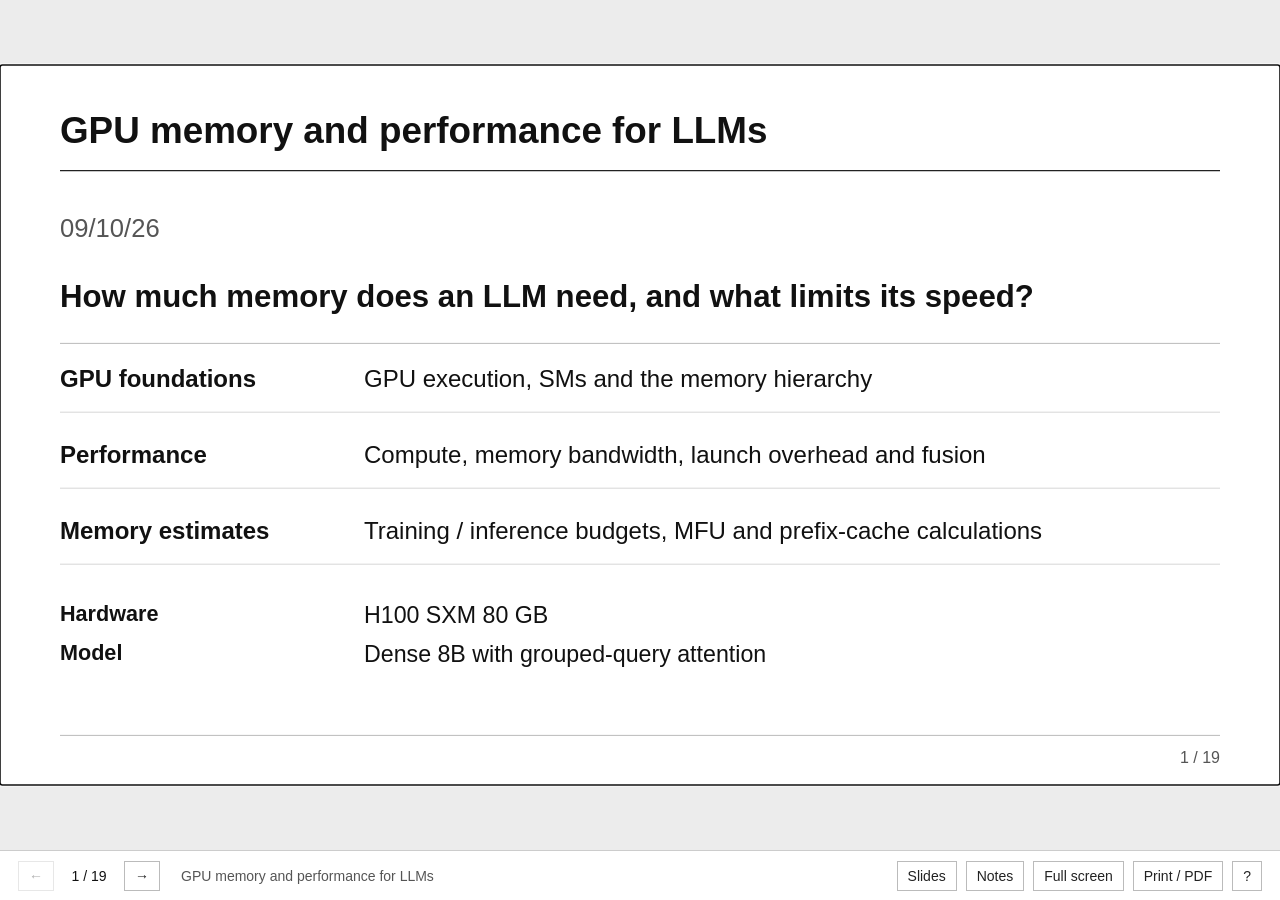
==== week-1-gpu-memory-short.html @ 8746f24e "Publish LLM systems study materials and presentation site" ====
<!doctype html><html lang="en"><head><meta charset="utf-8"><meta name="viewport" content="width=device-width,initial-scale=1"><title>Week 1: GPU Memory for LLMs — 30-minute version</title><meta name="description" content="19 academic slides on GPU memory, training and inference budgets, KV cache, MFU and prefix-cache question calculations."><style>
*{box-sizing:border-box}html,body{margin:0;width:100%;height:100%;font-family:Arial,Helvetica,sans-serif;color:#111}body{display:grid;grid-template-rows:minmax(0,1fr) 50px;background:#ececec}button{font:inherit;cursor:pointer}button:disabled{opacity:.35;cursor:default}[hidden]{display:none!important}#viewport{position:relative;overflow:hidden;min-width:0;min-height:0}#stage{width:1600px;height:900px}.slide{position:absolute;inset:0;background:#fff;width:1600px;height:900px;overflow:hidden}.slide>svg{display:block;width:1600px;height:900px}.speaker-notes{display:none}.deck-chrome{display:flex;align-items:center;justify-content:space-between;padding:0 18px;gap:12px;background:white;border-top:1px solid #ccc;font-size:14px;z-index:10}.chrome-left,.chrome-right{display:flex;gap:9px;align-items:center}.deck-chrome button{background:white;color:#222;border:1px solid #bbb;padding:6px 10px}.deck-chrome button:hover{background:#eee}#counter{min-width:52px;text-align:center}#slide-title{margin-left:12px;max-width:390px;text-overflow:ellipsis;overflow:hidden;white-space:nowrap;color:#555}.deck-overlay{position:fixed;right:20px;bottom:66px;width:590px;max-height:calc(100vh - 100px);overflow:auto;background:white;border:1px solid #777;padding:26px;z-index:20;font-size:18px;line-height:1.5}.panel-header{display:flex;justify-content:space-between;align-items:center;margin-bottom:18px}.panel-header h2{font-size:23px;margin:0}.panel-header button{background:#fff;border:1px solid #aaa;padding:6px 10px}.notes-meta{font-weight:bold;color:#555}#notes-content h2{font-size:23px}#notes-content a{overflow-wrap:anywhere;color:#333}#overview-panel{width:min(1050px,calc(100vw - 40px))}.overview-grid{display:grid;grid-template-columns:repeat(3,1fr);gap:10px}.overview-item{display:grid;grid-template-columns:30px 1fr;text-align:left;gap:5px;background:white;border:1px solid #bbb;padding:13px}.overview-item.is-current{border:2px solid #222}.overview-number{grid-row:1/4;font-weight:bold}.overview-title{font-size:16px}.overview-section,.overview-time{font-size:12px;color:#666}#help-panel{width:490px}.shortcut-row{display:flex;justify-content:space-between;padding:10px 0;border-bottom:1px solid #ccc}a{color:inherit}button:focus-visible,a:focus-visible{outline:2px solid #111;outline-offset:3px}
@media(max-width:1000px){#slide-title{display:none}.deck-chrome{padding:0 8px;font-size:12px}.chrome-left,.chrome-right{gap:5px}.deck-chrome button{padding:6px}.overview-grid{grid-template-columns:repeat(2,1fr)}}
@media(max-width:600px){.deck-chrome{font-size:11px;gap:4px}.deck-chrome button{padding:5px 4px}#fullscreen,#print{display:none}.deck-overlay{width:calc(100vw - 24px)!important;right:12px}.overview-grid{grid-template-columns:1fr}}
@page{size:1600px 900px;margin:0}@media print{html,body{width:1600px;height:auto!important;overflow:visible!important;background:white}body{display:block!important}.deck-chrome,.deck-overlay{display:none!important}#viewport,#stage{position:static!important;width:1600px!important;height:auto!important;overflow:visible!important;transform:none!important}#stage .slide,#stage .slide[hidden]{position:relative!important;display:block!important;width:1600px;height:900px;break-after:page;break-inside:avoid;page-break-after:always}#stage .slide:last-child{break-after:auto;page-break-after:auto}svg{-webkit-print-color-adjust:exact;print-color-adjust:exact}}
</style></head><body>
<main id="viewport" aria-label="Presentation"><div id="stage"><section class="slide" id="slide-1" data-title="GPU memory and performance for LLMs" data-minutes="0.5" ><svg xmlns="http://www.w3.org/2000/svg" xmlns:xlink="http://www.w3.org/1999/xlink" viewBox="0 0 1600 900" width="1600" height="900" role="img" aria-labelledby="title-1"><title id="title-1">GPU memory and performance for LLMs</title><rect width="1600" height="900" fill="white"/><text x="75" y="98" font-family="Arial,Helvetica,sans-serif" font-size="46" font-weight="700" fill="#111">GPU memory and performance for LLMs</text><line x1="75" x2="1525" y1="132" y2="132" stroke="#222" stroke-width="1.5"/><text x="75" y="215" xml:space="preserve" font-family="Arial,Helvetica,sans-serif" font-size="32" font-weight="400" fill="#555">09/10/26</text><text x="75" y="303" xml:space="preserve" font-family="Arial,Helvetica,sans-serif" font-size="39" font-weight="700" fill="#111">How much memory does an LLM need, and what limits its speed?</text><line x1="75" y1="348" x2="1525" y2="348" stroke="#aaa" stroke-width="1"/><text x="75" y="402" xml:space="preserve" font-family="Arial,Helvetica,sans-serif" font-size="30" font-weight="700" fill="#111">GPU foundations</text><text x="455" y="402" xml:space="preserve" font-family="Arial,Helvetica,sans-serif" font-size="30" font-weight="400" fill="#111">GPU execution, SMs and the memory hierarchy</text><line x1="75" y1="434" x2="1525" y2="434" stroke="#ccc" stroke-width="1"/><text x="75" y="497" xml:space="preserve" font-family="Arial,Helvetica,sans-serif" font-size="30" font-weight="700" fill="#111">Performance</text><text x="455" y="497" xml:space="preserve" font-family="Arial,Helvetica,sans-serif" font-size="30" font-weight="400" fill="#111">Compute, memory bandwidth, launch overhead and fusion</text><line x1="75" y1="529" x2="1525" y2="529" stroke="#ccc" stroke-width="1"/><text x="75" y="592" xml:space="preserve" font-family="Arial,Helvetica,sans-serif" font-size="30" font-weight="700" fill="#111">Memory estimates</text><text x="455" y="592" xml:space="preserve" font-family="Arial,Helvetica,sans-serif" font-size="30" font-weight="400" fill="#111">Training / inference budgets, MFU and prefix-cache calculations</text><line x1="75" y1="624" x2="1525" y2="624" stroke="#ccc" stroke-width="1"/><text x="75" y="695" xml:space="preserve" font-family="Arial,Helvetica,sans-serif" font-size="27" font-weight="700" fill="#111">Hardware</text><text x="455" y="697" xml:space="preserve" font-family="Arial,Helvetica,sans-serif" font-size="29" font-weight="400" fill="#111">H100 SXM 80 GB</text><text x="75" y="744" xml:space="preserve" font-family="Arial,Helvetica,sans-serif" font-size="27" font-weight="700" fill="#111">Model</text><text x="455" y="746" xml:space="preserve" font-family="Arial,Helvetica,sans-serif" font-size="29" font-weight="400" fill="#111">Dense 8B with grouped-query attention</text><line x1="75" x2="1525" y1="838" y2="838" stroke="#aaa"/><text x="1525" y="872" text-anchor="end" font-family="Arial,Helvetica,sans-serif" font-size="20" fill="#555">1 / 19</text></svg><aside class="speaker-notes"><p class="notes-meta">0.5 min</p><p>Use the first 30 minutes for the material and short numerical questions. Each question has its solution on the next slide. Use the remaining meeting time to revisit changed assumptions. The numerical model is an explicitly specified dense 8B GQA teaching model.</p></aside></section>
<section class="slide" id="slide-2" data-title="CPU execution, dispatch and asynchronous launches" data-minutes="2" hidden><svg xmlns="http://www.w3.org/2000/svg" xmlns:xlink="http://www.w3.org/1999/xlink" viewBox="0 0 1600 900" width="1600" height="900" role="img" aria-labelledby="title-2"><title id="title-2">CPU execution, dispatch and asynchronous launches</title><rect width="1600" height="900" fill="white"/><text x="75" y="98" font-family="Arial,Helvetica,sans-serif" font-size="46" font-weight="700" fill="#111">CPU execution, dispatch and asynchronous launches</text><line x1="75" x2="1525" y1="132" y2="132" stroke="#222" stroke-width="1.5"/><text x="75" y="201" xml:space="preserve" font-family="Arial,Helvetica,sans-serif" font-size="31" font-weight="700" fill="#111">For y = x * 2, with x already on the GPU</text><rect x="75" y="223.68" width="1450" height="66" fill="#ededed" stroke="none"/><text x="87" y="259.68" xml:space="preserve" font-family="Arial,Helvetica,sans-serif" font-size="28" font-weight="700" fill="#111">Step</text><text x="391.5" y="259.68" xml:space="preserve" font-family="Arial,Helvetica,sans-serif" font-size="28" font-weight="700" fill="#111">What happens</text><line x1="75" y1="289.68" x2="1525" y2="289.68" stroke="#555" stroke-width="1"/><text x="87" y="325.68" xml:space="preserve" font-family="Arial,Helvetica,sans-serif" font-size="28" font-weight="400" fill="#111">CPU / PyTorch</text><text x="391.5" y="325.68" xml:space="preserve" font-family="Arial,Helvetica,sans-serif" font-size="28" font-weight="400" fill="#111">Dispatch chooses suitable GPU code for the tensor and operation.</text><line x1="75" y1="355.68" x2="1525" y2="355.68" stroke="#bbb" stroke-width="1"/><text x="87" y="391.68" xml:space="preserve" font-family="Arial,Helvetica,sans-serif" font-size="28" font-weight="400" fill="#111">CPU / CUDA</text><text x="391.5" y="391.68" xml:space="preserve" font-family="Arial,Helvetica,sans-serif" font-size="28" font-weight="400" fill="#111">Launch queues the kernel with addresses, arguments and thread configuration.</text><line x1="75" y1="421.68" x2="1525" y2="421.68" stroke="#bbb" stroke-width="1"/><text x="87" y="457.68" xml:space="preserve" font-family="Arial,Helvetica,sans-serif" font-size="28" font-weight="400" fill="#111">GPU</text><text x="391.5" y="457.68" xml:space="preserve" font-family="Arial,Helvetica,sans-serif" font-size="28" font-weight="400" fill="#111">A kernel is a GPU function executed by many threads.</text><line x1="75" y1="487.68" x2="1525" y2="487.68" stroke="#bbb" stroke-width="1"/><text x="75" y="542.6800000000001" xml:space="preserve" font-family="Arial,Helvetica,sans-serif" font-size="31" font-weight="700" fill="#111">Asynchronous: the CPU may continue before the GPU finishes</text><text x="75" y="588.36" xml:space="preserve" font-family="Arial,Helvetica,sans-serif" font-size="28" font-weight="700" fill="#111">CPU</text><text x="75" y="693.36" xml:space="preserve" font-family="Arial,Helvetica,sans-serif" font-size="28" font-weight="700" fill="#111">GPU stream</text><rect x="300" y="560.36" width="360" height="66" fill="#eee" stroke="#888"/><text x="325" y="600.36" xml:space="preserve" font-family="Arial,Helvetica,sans-serif" font-size="28" font-weight="400" fill="#111">Queue kernel</text><rect x="660" y="560.36" width="800" height="66" fill="#fff" stroke="#888"/><text x="685" y="600.36" xml:space="preserve" font-family="Arial,Helvetica,sans-serif" font-size="28" font-weight="400" fill="#111">Continue running Python</text><rect x="520" y="665.36" width="940" height="66" fill="#eee" stroke="#888"/><text x="545" y="705.36" xml:space="preserve" font-family="Arial,Helvetica,sans-serif" font-size="28" font-weight="400" fill="#111">Execute queued GPU work in order</text><text x="75" y="787.36" xml:space="preserve" font-family="Arial,Helvetica,sans-serif" font-size="29" font-weight="400" fill="#111">torch.cuda.synchronize() makes the CPU wait for pending work on the device.</text><line x1="75" x2="1525" y1="838" y2="838" stroke="#aaa"/><a href="https://docs.pytorch.org/tutorials/advanced/dispatcher.html" target="_blank" rel="noopener"><text x="75" y="870" font-family="Arial,Helvetica,sans-serif" font-size="18" fill="#555" text-decoration="underline">PyTorch dispatcher</text></a><a href="https://docs.pytorch.org/docs/stable/notes/cuda.html#asynchronous-execution" target="_blank" rel="noopener"><text x="256.07000732421875" y="870" font-family="Arial,Helvetica,sans-serif" font-size="18" fill="#555" text-decoration="underline">PyTorch CUDA semantics</text></a><text x="1525" y="872" text-anchor="end" font-family="Arial,Helvetica,sans-serif" font-size="20" fill="#555">2 / 19</text></svg><aside class="speaker-notes"><p class="notes-meta">2 min</p><p>x already resides on the GPU. CPU code selects a backend/implementation and submits arguments and tensor addresses. No whole-tensor CPU copy is implied. Dtype-specific selection may occur within the backend. A kernel is a GPU function executed by many threads. One PyTorch operation can launch zero, one or multiple kernels. The timeline illustrates allowed overlap, not measured duration. Same-stream operations stay ordered. CUDA events or synchronization are needed for GPU timing.</p><ul><li><a href="https://docs.pytorch.org/tutorials/advanced/dispatcher.html" target="_blank" rel="noopener">PyTorch dispatcher</a></li><li><a href="https://docs.pytorch.org/docs/stable/notes/cuda.html#asynchronous-execution" target="_blank" rel="noopener">PyTorch CUDA semantics</a></li></ul></aside></section>
<section class="slide" id="slide-3" data-title="GPU execution and memory model" data-minutes="3" hidden><svg xmlns="http://www.w3.org/2000/svg" xmlns:xlink="http://www.w3.org/1999/xlink" viewBox="0 0 1600 900" width="1600" height="900" role="img" aria-labelledby="title-3"><title id="title-3">GPU execution and memory model</title><rect width="1600" height="900" fill="white"/><text x="75" y="98" font-family="Arial,Helvetica,sans-serif" font-size="46" font-weight="700" fill="#111">GPU execution and memory model</text><line x1="75" x2="1525" y1="132" y2="132" stroke="#222" stroke-width="1.5"/><text x="75" y="197" xml:space="preserve" font-family="Arial,Helvetica,sans-serif" font-size="29" font-weight="400" fill="#111">A kernel launch creates a grid of blocks. SM = Streaming Multiprocessor.</text><text x="75" y="255" xml:space="preserve" font-family="Arial,Helvetica,sans-serif" font-size="29" font-weight="700" fill="#111">Programming view</text><text x="840" y="255" xml:space="preserve" font-family="Arial,Helvetica,sans-serif" font-size="29" font-weight="700" fill="#111">Hardware view</text><rect x="75" y="272" width="645" height="468" fill="#fff" stroke="#555"/><text x="95" y="311" xml:space="preserve" font-family="Arial,Helvetica,sans-serif" font-size="26" font-weight="700" fill="#111">Grid: all blocks in one kernel launch</text><rect x="95" y="335" width="285" height="272" fill="#f4f4f4" stroke="#777"/><text x="111" y="374" xml:space="preserve" font-family="Arial,Helvetica,sans-serif" font-size="26" font-weight="700" fill="#111">Block 0</text><rect x="110" y="397" width="255" height="43" fill="#ddd" stroke="#777"/><text x="129" y="426" xml:space="preserve" font-family="Arial,Helvetica,sans-serif" font-size="23" font-weight="700" fill="#111">Shared workspace</text><line x1="170" y1="440" x2="170" y2="462" stroke="#555" stroke-width="1.6"/><path d="M 165 446 L 170 440 L 175 446 M 165 456 L 170 462 L 175 456" fill="none" stroke="#555" stroke-width="1.6"/><rect x="110" y="462" width="120" height="119" fill="#fff" stroke="#888"/><text x="119" y="497" xml:space="preserve" font-family="Arial,Helvetica,sans-serif" font-size="23" font-weight="700" fill="#111">Thread 0</text><line x1="120" y1="512" x2="220" y2="512" stroke="#bbb" stroke-width="1"/><text x="133" y="543" xml:space="preserve" font-family="Arial,Helvetica,sans-serif" font-size="23" font-weight="400" fill="#111">Private</text><text x="125" y="573" xml:space="preserve" font-family="Arial,Helvetica,sans-serif" font-size="23" font-weight="400" fill="#111">registers</text><line x1="305" y1="440" x2="305" y2="462" stroke="#555" stroke-width="1.6"/><path d="M 300 446 L 305 440 L 310 446 M 300 456 L 305 462 L 310 456" fill="none" stroke="#555" stroke-width="1.6"/><rect x="245" y="462" width="120" height="119" fill="#fff" stroke="#888"/><text x="254" y="497" xml:space="preserve" font-family="Arial,Helvetica,sans-serif" font-size="23" font-weight="700" fill="#111">Thread 1</text><line x1="255" y1="512" x2="355" y2="512" stroke="#bbb" stroke-width="1"/><text x="268" y="543" xml:space="preserve" font-family="Arial,Helvetica,sans-serif" font-size="23" font-weight="400" fill="#111">Private</text><text x="260" y="573" xml:space="preserve" font-family="Arial,Helvetica,sans-serif" font-size="23" font-weight="400" fill="#111">registers</text><rect x="410" y="335" width="285" height="272" fill="#f4f4f4" stroke="#777"/><text x="426" y="374" xml:space="preserve" font-family="Arial,Helvetica,sans-serif" font-size="26" font-weight="700" fill="#111">Block 1</text><rect x="425" y="397" width="255" height="43" fill="#ddd" stroke="#777"/><text x="444" y="426" xml:space="preserve" font-family="Arial,Helvetica,sans-serif" font-size="23" font-weight="700" fill="#111">Shared workspace</text><line x1="485" y1="440" x2="485" y2="462" stroke="#555" stroke-width="1.6"/><path d="M 480 446 L 485 440 L 490 446 M 480 456 L 485 462 L 490 456" fill="none" stroke="#555" stroke-width="1.6"/><rect x="425" y="462" width="120" height="119" fill="#fff" stroke="#888"/><text x="434" y="497" xml:space="preserve" font-family="Arial,Helvetica,sans-serif" font-size="23" font-weight="700" fill="#111">Thread 0</text><line x1="435" y1="512" x2="535" y2="512" stroke="#bbb" stroke-width="1"/><text x="448" y="543" xml:space="preserve" font-family="Arial,Helvetica,sans-serif" font-size="23" font-weight="400" fill="#111">Private</text><text x="440" y="573" xml:space="preserve" font-family="Arial,Helvetica,sans-serif" font-size="23" font-weight="400" fill="#111">registers</text><line x1="620" y1="440" x2="620" y2="462" stroke="#555" stroke-width="1.6"/><path d="M 615 446 L 620 440 L 625 446 M 615 456 L 620 462 L 625 456" fill="none" stroke="#555" stroke-width="1.6"/><rect x="560" y="462" width="120" height="119" fill="#fff" stroke="#888"/><text x="569" y="497" xml:space="preserve" font-family="Arial,Helvetica,sans-serif" font-size="23" font-weight="700" fill="#111">Thread 1</text><line x1="570" y1="512" x2="670" y2="512" stroke="#bbb" stroke-width="1"/><text x="583" y="543" xml:space="preserve" font-family="Arial,Helvetica,sans-serif" font-size="23" font-weight="400" fill="#111">Private</text><text x="575" y="573" xml:space="preserve" font-family="Arial,Helvetica,sans-serif" font-size="23" font-weight="400" fill="#111">registers</text><text x="95" y="657" xml:space="preserve" font-family="Arial,Helvetica,sans-serif" font-size="25" font-weight="400" fill="#111">Registers: private values for each thread</text><text x="95" y="701" xml:space="preserve" font-family="Arial,Helvetica,sans-serif" font-size="25" font-weight="400" fill="#111">SMEM: workspace shared within a block</text><path d="M 731 477 L 823 477 M 811 468 L 823 477 L 811 486" fill="none" stroke="#444" stroke-width="2.2"/><rect x="840" y="272" width="685" height="468" fill="#fff" stroke="#555"/><text x="860" y="307" xml:space="preserve" font-family="Arial,Helvetica,sans-serif" font-size="25" font-weight="700" fill="#111">GPU package</text><rect x="860" y="324" width="645" height="330" fill="#f5f5f5" stroke="#999"/><text x="875" y="354" xml:space="preserve" font-family="Arial,Helvetica,sans-serif" font-size="23" font-weight="400" fill="#444">Compute die</text><rect x="875" y="373" width="295" height="210" fill="#fff" stroke="#666"/><text x="889" y="406" xml:space="preserve" font-family="Arial,Helvetica,sans-serif" font-size="25" font-weight="700" fill="#111">SM 0</text><text x="889" y="441" xml:space="preserve" font-family="Arial,Helvetica,sans-serif" font-size="23" font-weight="400" fill="#111">Compute + schedulers</text><rect x="887" y="457" width="271" height="38" fill="#e8e8e8" stroke="#999"/><text x="938" y="484" xml:space="preserve" font-family="Arial,Helvetica,sans-serif" font-size="23" font-weight="400" fill="#111">Register file</text><rect x="887" y="507" width="271" height="62" fill="#eee" stroke="#999"/><line x1="1001" y1="507" x2="1001" y2="569" stroke="#999" stroke-width="1"/><text x="899" y="542" xml:space="preserve" font-family="Arial,Helvetica,sans-serif" font-size="23" font-weight="400" fill="#111">L1 cache</text><text x="1023" y="532" xml:space="preserve" font-family="Arial,Helvetica,sans-serif" font-size="23" font-weight="400" fill="#111">Shared</text><text x="1016" y="561" xml:space="preserve" font-family="Arial,Helvetica,sans-serif" font-size="23" font-weight="400" fill="#111">memory</text><rect x="1195" y="373" width="295" height="210" fill="#fff" stroke="#666"/><text x="1209" y="406" xml:space="preserve" font-family="Arial,Helvetica,sans-serif" font-size="25" font-weight="700" fill="#111">SM 1</text><text x="1209" y="441" xml:space="preserve" font-family="Arial,Helvetica,sans-serif" font-size="23" font-weight="400" fill="#111">Compute + schedulers</text><rect x="1207" y="457" width="271" height="38" fill="#e8e8e8" stroke="#999"/><text x="1258" y="484" xml:space="preserve" font-family="Arial,Helvetica,sans-serif" font-size="23" font-weight="400" fill="#111">Register file</text><rect x="1207" y="507" width="271" height="62" fill="#eee" stroke="#999"/><line x1="1321" y1="507" x2="1321" y2="569" stroke="#999" stroke-width="1"/><text x="1219" y="542" xml:space="preserve" font-family="Arial,Helvetica,sans-serif" font-size="23" font-weight="400" fill="#111">L1 cache</text><text x="1343" y="532" xml:space="preserve" font-family="Arial,Helvetica,sans-serif" font-size="23" font-weight="400" fill="#111">Shared</text><text x="1336" y="561" xml:space="preserve" font-family="Arial,Helvetica,sans-serif" font-size="23" font-weight="400" fill="#111">memory</text><line x1="1018" y1="583" x2="1018" y2="599" stroke="#666" stroke-width="1.5"/><line x1="1338" y1="583" x2="1338" y2="599" stroke="#666" stroke-width="1.5"/><rect x="875" y="599" width="615" height="40" fill="#ddd" stroke="#777"/><text x="1012" y="626" xml:space="preserve" font-family="Arial,Helvetica,sans-serif" font-size="23" font-weight="400" fill="#111">L2 cache: shared across SMs</text><line x1="1182" y1="639" x2="1182" y2="686" stroke="#666" stroke-width="1.5"/><rect x="860" y="686" width="645" height="39" fill="#e5e5e5" stroke="#666"/><text x="959" y="712" xml:space="preserve" font-family="Arial,Helvetica,sans-serif" font-size="23" font-weight="700" fill="#111">HBM: global tensors / device memory</text><text x="75" y="791" xml:space="preserve" font-family="Arial,Helvetica,sans-serif" font-size="27" font-weight="700" fill="#111">A block runs on one SM. An SM can host several blocks.</text><line x1="75" x2="1525" y1="838" y2="838" stroke="#aaa"/><a href="https://docs.nvidia.com/cuda/cuda-programming-guide/01-introduction/programming-model.html" target="_blank" rel="noopener"><text x="75" y="870" font-family="Arial,Helvetica,sans-serif" font-size="18" fill="#555" text-decoration="underline">CUDA programming model</text></a><a href="https://raw.githubusercontent.com/stanford-cs336/lectures/main/lecture_05.pdf#page=12" target="_blank" rel="noopener"><text x="318.0800018310547" y="870" font-family="Arial,Helvetica,sans-serif" font-size="18" fill="#555" text-decoration="underline">CS336 Lecture 5, pp. 10–12</text></a><text x="1525" y="872" text-anchor="end" font-family="Arial,Helvetica,sans-serif" font-size="20" fill="#555">3 / 19</text></svg><aside class="speaker-notes"><p class="notes-meta">3 min</p><p>Read the left panel as the logical programming model and the right panel as the hardware that executes it. A kernel launch creates a grid of blocks. Threads within a block cooperate using shared memory; warps group 32 threads. SM means Streaming Multiprocessor. A block executes on one SM, while an SM can host several resident blocks if registers, shared memory and other limits allow. The scheduling arrow illustrates the mapping, not a permanent one-to-one pairing. Each SM contains schedulers and compute units, a physical register file and a combined physical L1/shared-memory resource. Registers hold logically private thread values. L1 is hardware-managed caching; shared memory is a kernel-managed workspace. Device-wide global tensors normally reside in HBM, with L2 shared across SMs. HBM is stacked DRAM beside the compute die in the GPU package. Global memory is not exclusively owned by one grid and may survive kernel completion. CUDA local memory, omitted here, is thread-private device-memory-backed storage, for example register spills; it is not another name for on-chip SRAM. Cluster-level distributed shared memory is outside this introductory model. Native schematic adapted from CS336 Lecture 5, pages 10-12, and the NVIDIA CUDA programming guide.</p><ul><li><a href="https://docs.nvidia.com/cuda/cuda-programming-guide/01-introduction/programming-model.html" target="_blank" rel="noopener">CUDA programming model</a></li><li><a href="https://raw.githubusercontent.com/stanford-cs336/lectures/main/lecture_05.pdf#page=12" target="_blank" rel="noopener">CS336 Lecture 5, pp. 10–12</a></li></ul></aside></section>
<section class="slide" id="slide-4" data-title="H100 SXM 80 GB memory hierarchy" data-minutes="1.5" hidden><svg xmlns="http://www.w3.org/2000/svg" xmlns:xlink="http://www.w3.org/1999/xlink" viewBox="0 0 1600 900" width="1600" height="900" role="img" aria-labelledby="title-4"><title id="title-4">H100 SXM 80 GB memory hierarchy</title><rect width="1600" height="900" fill="white"/><text x="75" y="98" font-family="Arial,Helvetica,sans-serif" font-size="46" font-weight="700" fill="#111">H100 SXM 80 GB memory hierarchy</text><line x1="75" x2="1525" y1="132" y2="132" stroke="#222" stroke-width="1.5"/><polygon points="540,174 910,174 962,284 488,284" fill="#fff" stroke="#444" stroke-width="1.5"/><text x="658.9150009155273" y="221" xml:space="preserve" font-family="Arial,Helvetica,sans-serif" font-size="29" font-weight="700" fill="#111">Registers</text><text x="646.2149963378906" y="259" xml:space="preserve" font-family="Arial,Helvetica,sans-serif" font-size="27" font-weight="400" fill="#111">256 KiB / SM</text><polygon points="488,284 962,284 1025,414 425,414" fill="#f5f5f5" stroke="#444" stroke-width="1.5"/><text x="583.5599975585938" y="331" xml:space="preserve" font-family="Arial,Helvetica,sans-serif" font-size="29" font-weight="700" fill="#111">L1 + shared memory</text><text x="586.9299926757812" y="369" xml:space="preserve" font-family="Arial,Helvetica,sans-serif" font-size="27" font-weight="400" fill="#111">256 KB combined / SM</text><polygon points="425,414 1025,414 1081,534 369,534" fill="#ededed" stroke="#444" stroke-width="1.5"/><text x="662.935001373291" y="461" xml:space="preserve" font-family="Arial,Helvetica,sans-serif" font-size="29" font-weight="700" fill="#111">L2 cache</text><text x="645.4749984741211" y="499" xml:space="preserve" font-family="Arial,Helvetica,sans-serif" font-size="27" font-weight="400" fill="#111">50 MB / GPU</text><polygon points="369,534 1081,534 1139,654 311,654" fill="#e2e2e2" stroke="#444" stroke-width="1.5"/><text x="683.9150009155273" y="581" xml:space="preserve" font-family="Arial,Helvetica,sans-serif" font-size="29" font-weight="700" fill="#111">HBM3</text><text x="646.2200012207031" y="619" xml:space="preserve" font-family="Arial,Helvetica,sans-serif" font-size="27" font-weight="400" fill="#111">80 GB / GPU</text><text x="80" y="350" xml:space="preserve" font-family="Arial,Helvetica,sans-serif" font-size="28" font-weight="700" fill="#111">On compute</text><text x="80" y="385.84000000000003" xml:space="preserve" font-family="Arial,Helvetica,sans-serif" font-size="28" font-weight="700" fill="#111">die</text><text x="80" y="416" xml:space="preserve" font-family="Arial,Helvetica,sans-serif" font-size="26" font-weight="400" fill="#111">SRAM implements</text><text x="80" y="449.28" xml:space="preserve" font-family="Arial,Helvetica,sans-serif" font-size="26" font-weight="400" fill="#111">caches and SMEM</text><text x="1170" y="513" xml:space="preserve" font-family="Arial,Helvetica,sans-serif" font-size="28" font-weight="700" fill="#111">HBM</text><text x="1170" y="554" xml:space="preserve" font-family="Arial,Helvetica,sans-serif" font-size="25" font-weight="400" fill="#111">High Bandwidth Memory</text><text x="1170" y="586" xml:space="preserve" font-family="Arial,Helvetica,sans-serif" font-size="25" font-weight="400" fill="#111">Stacked DRAM</text><text x="1170" y="630" xml:space="preserve" font-family="Arial,Helvetica,sans-serif" font-size="27" font-weight="400" fill="#111">Peak 3.35 TB/s</text><text x="75" y="716" xml:space="preserve" font-family="Arial,Helvetica,sans-serif" font-size="28" font-weight="400" fill="#111">Shared memory uses up to 228 KB of the combined 256 KB per SM.</text><text x="75" y="768.84" xml:space="preserve" font-family="Arial,Helvetica,sans-serif" font-size="28" font-weight="400" fill="#111">Capacity: bytes that fit. Bandwidth: bytes/s across an interface. Latency: access time.</text><line x1="75" x2="1525" y1="838" y2="838" stroke="#aaa"/><a href="https://docs.nvidia.com/cuda/hopper-tuning-guide/index.html" target="_blank" rel="noopener"><text x="75" y="870" font-family="Arial,Helvetica,sans-serif" font-size="18" fill="#555" text-decoration="underline">Hopper tuning guide</text></a><a href="https://www.nvidia.com/en-us/data-center/h100/" target="_blank" rel="noopener"><text x="265.1199951171875" y="870" font-family="Arial,Helvetica,sans-serif" font-size="18" fill="#555" text-decoration="underline">H100 specifications</text></a><a href="https://www.micron.com/products/memory/hbm" target="_blank" rel="noopener"><text x="449.1999969482422" y="870" font-family="Arial,Helvetica,sans-serif" font-size="18" fill="#555" text-decoration="underline">Micron HBM</text></a><text x="1525" y="872" text-anchor="end" font-family="Arial,Helvetica,sans-serif" font-size="20" fill="#555">4 / 19</text></svg><aside class="speaker-notes"><p class="notes-meta">1.5 min</p><p>This conceptual pyramid shows proximity and scope, not capacity-scaled areas or a compulsory access path. Registers and combined L1/shared both have about 256 KB per SM, so do not infer strict capacity growth between every adjacent tier. NVIDIA specifies 64K 32-bit registers per SM, giving 256 KiB. Combined L1/texture/shared capacity is 256 KB per SM, including up to 228 KB shared memory. L2 is 50 MB device-wide. HBM3 is 80 GB and 3.35 TB/s peak for H100 SXM. Vendor KB/MB/GB labels are retained. HBM is stacked DRAM beside the compute die in the package. CPU main memory is a separate DRAM pool. SRAM is a technology used for L1, L2 and shared memory, not an extra hierarchy tier. Both SRAM and DRAM are volatile.</p><ul><li><a href="https://docs.nvidia.com/cuda/hopper-tuning-guide/index.html" target="_blank" rel="noopener">Hopper tuning guide</a></li><li><a href="https://www.nvidia.com/en-us/data-center/h100/" target="_blank" rel="noopener">H100 specifications</a></li><li><a href="https://www.micron.com/products/memory/hbm" target="_blank" rel="noopener">Micron HBM</a></li></ul></aside></section>
<section class="slide" id="slide-5" data-title="Three performance limits: compute, memory and overhead" data-minutes="2.5" hidden><svg xmlns="http://www.w3.org/2000/svg" xmlns:xlink="http://www.w3.org/1999/xlink" viewBox="0 0 1600 900" width="1600" height="900" role="img" aria-labelledby="title-5"><title id="title-5">Three performance limits: compute, memory and overhead</title><rect width="1600" height="900" fill="white"/><text x="75" y="98" font-family="Arial,Helvetica,sans-serif" font-size="46" font-weight="700" fill="#111">Three performance limits: compute, memory and overhead</text><line x1="75" x2="1525" y1="132" y2="132" stroke="#222" stroke-width="1.5"/><text x="75" y="210" xml:space="preserve" font-family="Arial,Helvetica,sans-serif" font-size="32" font-weight="700" fill="#111">Compute</text><text x="75" y="253" xml:space="preserve" font-family="Arial,Helvetica,sans-serif" font-size="28" font-weight="400" fill="#111">Enough work to keep arithmetic units busy.</text><text x="75" y="358" xml:space="preserve" font-family="Arial,Helvetica,sans-serif" font-size="32" font-weight="700" fill="#111">Memory bandwidth</text><text x="75" y="401" xml:space="preserve" font-family="Arial,Helvetica,sans-serif" font-size="28" font-weight="400" fill="#111">Few FLOPs for each byte transferred.</text><text x="75" y="506" xml:space="preserve" font-family="Arial,Helvetica,sans-serif" font-size="32" font-weight="700" fill="#111">Host / launch overhead</text><text x="75" y="549" xml:space="preserve" font-family="Arial,Helvetica,sans-serif" font-size="28" font-weight="400" fill="#111">Preparing short GPU jobs takes a substantial</text><text x="75" y="584.84" xml:space="preserve" font-family="Arial,Helvetica,sans-serif" font-size="28" font-weight="400" fill="#111">share of elapsed time.</text><text x="785" y="203" xml:space="preserve" font-family="Arial,Helvetica,sans-serif" font-size="27" font-weight="700" fill="#111">H100 SXM: dense BF16 Tensor Core roofline</text><line x1="850" y1="641" x2="1490" y2="641" stroke="#ddd" stroke-width="1"/><line x1="850" y1="641" x2="850" y2="258" stroke="#ddd" stroke-width="1"/><text x="786" y="648" xml:space="preserve" font-family="Arial,Helvetica,sans-serif" font-size="23" font-weight="400" fill="#444">1</text><text x="843.6050000190735" y="673" xml:space="preserve" font-family="Arial,Helvetica,sans-serif" font-size="23" font-weight="400" fill="#444">1</text><line x1="850" y1="513.3333333333334" x2="1490" y2="513.3333333333334" stroke="#ddd" stroke-width="1"/><line x1="1063.3333333333333" y1="641" x2="1063.3333333333333" y2="258" stroke="#ddd" stroke-width="1"/><text x="786" y="520.3333333333334" xml:space="preserve" font-family="Arial,Helvetica,sans-serif" font-size="23" font-weight="400" fill="#444">10</text><text x="1050.5433333714802" y="673" xml:space="preserve" font-family="Arial,Helvetica,sans-serif" font-size="23" font-weight="400" fill="#444">10</text><line x1="850" y1="385.6666666666667" x2="1490" y2="385.6666666666667" stroke="#ddd" stroke-width="1"/><line x1="1276.6666666666665" y1="641" x2="1276.6666666666665" y2="258" stroke="#ddd" stroke-width="1"/><text x="786" y="392.6666666666667" xml:space="preserve" font-family="Arial,Helvetica,sans-serif" font-size="23" font-weight="400" fill="#444">100</text><text x="1257.4816672007241" y="673" xml:space="preserve" font-family="Arial,Helvetica,sans-serif" font-size="23" font-weight="400" fill="#444">100</text><line x1="850" y1="258" x2="1490" y2="258" stroke="#ddd" stroke-width="1"/><line x1="1490" y1="641" x2="1490" y2="258" stroke="#ddd" stroke-width="1"/><text x="786" y="265" xml:space="preserve" font-family="Arial,Helvetica,sans-serif" font-size="23" font-weight="400" fill="#444">1000</text><text x="1464.4150009155273" y="673" xml:space="preserve" font-family="Arial,Helvetica,sans-serif" font-size="23" font-weight="400" fill="#444">1000</text><line x1="850" y1="641" x2="1498" y2="641" stroke="#111" stroke-width="1.8"/><line x1="850" y1="641" x2="850" y2="251" stroke="#111" stroke-width="1.8"/><path d="M 850 573.9692796349627 L 1376.9656500395379 258.6132734394268 L 1490 258.6132734394268" fill="none" stroke="#111" stroke-width="4"/><line x1="1376.9656500395379" y1="641" x2="1376.9656500395379" y2="258.6132734394268" stroke="#666" stroke-width="1.5" stroke-dasharray="7 6"/><text x="785" y="241" xml:space="preserve" font-family="Arial,Helvetica,sans-serif" font-size="24" font-weight="400" fill="#111">TFLOP/s</text><text x="1115" y="245" xml:space="preserve" font-family="Arial,Helvetica,sans-serif" font-size="25" font-weight="700" fill="#111">989 TFLOP/s ceiling</text><text x="1122" y="448" xml:space="preserve" font-family="Arial,Helvetica,sans-serif" font-size="27" font-weight="700" fill="#111">BW × I</text><text x="1021" y="484" xml:space="preserve" font-family="Arial,Helvetica,sans-serif" font-size="24" font-weight="400" fill="#111">3.35 TB/s × intensity</text><text x="1392" y="579" xml:space="preserve" font-family="Arial,Helvetica,sans-serif" font-size="24" font-weight="400" fill="#111">ridge</text><text x="1392" y="614" xml:space="preserve" font-family="Arial,Helvetica,sans-serif" font-size="24" font-weight="400" fill="#111">≈ 295</text><text x="966" y="711" xml:space="preserve" font-family="Arial,Helvetica,sans-serif" font-size="25" font-weight="400" fill="#111">I = FLOPs / HBM byte (log scales)</text><line x1="75" y1="726" x2="1525" y2="726" stroke="#aaa" stroke-width="1"/><text x="75" y="766" xml:space="preserve" font-family="Arial,Helvetica,sans-serif" font-size="29" font-weight="700" fill="#111">Achievable rate ≤ min(compute peak, bandwidth × intensity).</text><text x="75" y="797" xml:space="preserve" font-family="Arial,Helvetica,sans-serif" font-size="23" font-weight="400" fill="#111">Small workloads can be latency-limited even when their arithmetic intensity is high.</text><line x1="75" x2="1525" y1="838" y2="838" stroke="#aaa"/><a href="https://horace.io/brrr_intro.html" target="_blank" rel="noopener"><text x="75" y="870" font-family="Arial,Helvetica,sans-serif" font-size="18" fill="#555" text-decoration="underline">Horace He</text></a><a href="https://docs.nvidia.com/deeplearning/performance/dl-performance-gpu-background/index.html#understanding-performance" target="_blank" rel="noopener"><text x="189.04000091552734" y="870" font-family="Arial,Helvetica,sans-serif" font-size="18" fill="#555" text-decoration="underline">NVIDIA performance guide</text></a><a href="https://www.nvidia.com/en-us/data-center/h100/" target="_blank" rel="noopener"><text x="431.1500015258789" y="870" font-family="Arial,Helvetica,sans-serif" font-size="18" fill="#555" text-decoration="underline">H100 specifications</text></a><a href="https://github.com/NVIDIA/exemplar-performance#peak-theoretical-throughput" target="_blank" rel="noopener"><text x="615.2300033569336" y="870" font-family="Arial,Helvetica,sans-serif" font-size="18" fill="#555" text-decoration="underline">NVIDIA dense compute peaks</text></a><text x="1525" y="872" text-anchor="end" font-family="Arial,Helvetica,sans-serif" font-size="20" fill="#555">5 / 19</text></svg><aside class="speaker-notes"><p class="notes-meta">2.5 min</p><p>Conceptual framing follows Horace He: identify whether arithmetic, data movement or host/launch overhead limits execution before selecting an optimization. The equations and the insufficient-parallelism caveat are corroborated by NVIDIA GPU Performance Background, section 4. The figure is an analytic roofline, not measured data. It uses H100 SXM 80 GB peak HBM bandwidth of 3.35 TB/s and dense BF16 Tensor Core peak of 989 TFLOP/s. Intensity counts FLOPs per physical HBM byte under the declared traffic model. The ridge is 989 / 3.35 = 295.2238806 FLOP/byte. This Tensor Core ceiling is applicable only to eligible matrix computation; a pointwise scalar operator has a different instruction-throughput ceiling. The model assumes enough parallelism and omits launch and other latency limits. Caches and implementation details change the traffic count. The whole application may mix all three regimes. Do not infer a bottleneck from GPU-Util alone.</p><ul><li><a href="https://horace.io/brrr_intro.html" target="_blank" rel="noopener">Horace He</a></li><li><a href="https://docs.nvidia.com/deeplearning/performance/dl-performance-gpu-background/index.html#understanding-performance" target="_blank" rel="noopener">NVIDIA performance guide</a></li><li><a href="https://www.nvidia.com/en-us/data-center/h100/" target="_blank" rel="noopener">H100 specifications</a></li><li><a href="https://github.com/NVIDIA/exemplar-performance#peak-theoretical-throughput" target="_blank" rel="noopener">NVIDIA dense compute peaks</a></li></ul></aside></section>
<section class="slide" id="slide-6" data-title="Fusion avoids writing and rereading an intermediate" data-minutes="1.5" hidden><svg xmlns="http://www.w3.org/2000/svg" xmlns:xlink="http://www.w3.org/1999/xlink" viewBox="0 0 1600 900" width="1600" height="900" role="img" aria-labelledby="title-6"><title id="title-6">Fusion avoids writing and rereading an intermediate</title><rect width="1600" height="900" fill="white"/><text x="75" y="98" font-family="Arial,Helvetica,sans-serif" font-size="46" font-weight="700" fill="#111">Fusion avoids writing and rereading an intermediate</text><line x1="75" x2="1525" y1="132" y2="132" stroke="#222" stroke-width="1.5"/><text x="75" y="205" xml:space="preserve" font-family="Arial,Helvetica,sans-serif" font-size="34" font-weight="700" fill="#111">t = x × 2; y = t + 1</text><text x="75" y="262" xml:space="preserve" font-family="Arial,Helvetica,sans-serif" font-size="29" font-weight="700" fill="#111">Two kernels: four tensor passes</text><rect x="75" y="289" width="155" height="94" fill="#eee" stroke="#444"/><text x="89" y="327" xml:space="preserve" font-family="Arial,Helvetica,sans-serif" font-size="28" font-weight="700" fill="#111">x</text><text x="89" y="365" xml:space="preserve" font-family="Arial,Helvetica,sans-serif" font-size="24" font-weight="400" fill="#444">HBM</text><rect x="345" y="289" width="190" height="94" fill="#fff" stroke="#444"/><text x="359" y="327" xml:space="preserve" font-family="Arial,Helvetica,sans-serif" font-size="28" font-weight="700" fill="#111">Kernel 1</text><text x="359" y="365" xml:space="preserve" font-family="Arial,Helvetica,sans-serif" font-size="24" font-weight="400" fill="#444">× 2</text><rect x="650" y="289" width="155" height="94" fill="#eee" stroke="#444"/><text x="664" y="327" xml:space="preserve" font-family="Arial,Helvetica,sans-serif" font-size="28" font-weight="700" fill="#111">t</text><text x="664" y="365" xml:space="preserve" font-family="Arial,Helvetica,sans-serif" font-size="24" font-weight="400" fill="#444">HBM</text><rect x="920" y="289" width="190" height="94" fill="#fff" stroke="#444"/><text x="934" y="327" xml:space="preserve" font-family="Arial,Helvetica,sans-serif" font-size="28" font-weight="700" fill="#111">Kernel 2</text><text x="934" y="365" xml:space="preserve" font-family="Arial,Helvetica,sans-serif" font-size="24" font-weight="400" fill="#444">+ 1</text><rect x="1225" y="289" width="155" height="94" fill="#eee" stroke="#444"/><text x="1239" y="327" xml:space="preserve" font-family="Arial,Helvetica,sans-serif" font-size="28" font-weight="700" fill="#111">y</text><text x="1239" y="365" xml:space="preserve" font-family="Arial,Helvetica,sans-serif" font-size="24" font-weight="400" fill="#444">HBM</text><line x1="230" y1="336" x2="336" y2="336" stroke="#333" stroke-width="1.8"/><path d="M 335 330 L 345 336 L 335 342" fill="#333"/><text x="239" y="323" xml:space="preserve" font-family="Arial,Helvetica,sans-serif" font-size="23" font-weight="400" fill="#111">read x</text><line x1="535" y1="336" x2="641" y2="336" stroke="#333" stroke-width="1.8"/><path d="M 640 330 L 650 336 L 640 342" fill="#333"/><text x="544" y="323" xml:space="preserve" font-family="Arial,Helvetica,sans-serif" font-size="23" font-weight="400" fill="#111">write t</text><line x1="805" y1="336" x2="911" y2="336" stroke="#333" stroke-width="1.8"/><path d="M 910 330 L 920 336 L 910 342" fill="#333"/><text x="814" y="323" xml:space="preserve" font-family="Arial,Helvetica,sans-serif" font-size="23" font-weight="400" fill="#111">read t</text><line x1="1110" y1="336" x2="1216" y2="336" stroke="#333" stroke-width="1.8"/><path d="M 1215 330 L 1225 336 L 1215 342" fill="#333"/><text x="1119" y="323" xml:space="preserve" font-family="Arial,Helvetica,sans-serif" font-size="23" font-weight="400" fill="#111">write y</text><text x="75" y="458" xml:space="preserve" font-family="Arial,Helvetica,sans-serif" font-size="29" font-weight="700" fill="#111">One fused kernel: two tensor passes</text><rect x="75" y="485" width="155" height="94" fill="#eee" stroke="#444"/><text x="89" y="523" xml:space="preserve" font-family="Arial,Helvetica,sans-serif" font-size="28" font-weight="700" fill="#111">x</text><text x="89" y="561" xml:space="preserve" font-family="Arial,Helvetica,sans-serif" font-size="24" font-weight="400" fill="#444">HBM</text><rect x="540" y="485" width="440" height="94" fill="#fff" stroke="#444"/><text x="554" y="523" xml:space="preserve" font-family="Arial,Helvetica,sans-serif" font-size="28" font-weight="700" fill="#111">× 2, then + 1</text><text x="554" y="561" xml:space="preserve" font-family="Arial,Helvetica,sans-serif" font-size="24" font-weight="400" fill="#444">Temporary stays in registers</text><rect x="1225" y="485" width="155" height="94" fill="#eee" stroke="#444"/><text x="1239" y="523" xml:space="preserve" font-family="Arial,Helvetica,sans-serif" font-size="28" font-weight="700" fill="#111">y</text><text x="1239" y="561" xml:space="preserve" font-family="Arial,Helvetica,sans-serif" font-size="24" font-weight="400" fill="#444">HBM</text><line x1="230" y1="532" x2="531" y2="532" stroke="#333" stroke-width="1.8"/><path d="M 530 526 L 540 532 L 530 538" fill="#333"/><text x="332" y="518" xml:space="preserve" font-family="Arial,Helvetica,sans-serif" font-size="25" font-weight="400" fill="#111">read x</text><line x1="980" y1="532" x2="1216" y2="532" stroke="#333" stroke-width="1.8"/><path d="M 1215 526 L 1225 532 L 1215 538" fill="#333"/><text x="1054" y="518" xml:space="preserve" font-family="Arial,Helvetica,sans-serif" font-size="25" font-weight="400" fill="#111">write y</text><line x1="75" y1="625" x2="1525" y2="625" stroke="#aaa" stroke-width="1"/><text x="75" y="678" xml:space="preserve" font-family="Arial,Helvetica,sans-serif" font-size="30" font-weight="400" fill="#111">One BF16 tensor: 2²⁶ elements × 2 bytes = 128 MiB</text><text x="75" y="730" xml:space="preserve" font-family="Arial,Helvetica,sans-serif" font-size="31" font-weight="700" fill="#111">Modeled traffic: 4 × 128 = 512 MiB → 2 × 128 = 256 MiB</text><text x="75" y="785" xml:space="preserve" font-family="Arial,Helvetica,sans-serif" font-size="27" font-weight="400" fill="#111">Assumes full HBM passes. Half the traffic does not guarantee twice the speed.</text><line x1="75" x2="1525" y1="838" y2="838" stroke="#aaa"/><a href="https://horace.io/brrr_intro.html" target="_blank" rel="noopener"><text x="75" y="870" font-family="Arial,Helvetica,sans-serif" font-size="18" fill="#555" text-decoration="underline">Horace He</text></a><a href="https://docs.pytorch.org/tutorials/recipes/recipes/tuning_guide.html#fuse-operations" target="_blank" rel="noopener"><text x="189.04000091552734" y="870" font-family="Arial,Helvetica,sans-serif" font-size="18" fill="#555" text-decoration="underline">PyTorch performance tuning</text></a><a href="https://docs.nvidia.com/cuda/cuda-c-best-practices-guide/index.html#effective-bandwidth-calculation" target="_blank" rel="noopener"><text x="442.1500015258789" y="870" font-family="Arial,Helvetica,sans-serif" font-size="18" fill="#555" text-decoration="underline">CUDA bandwidth guide</text></a><text x="1525" y="872" text-anchor="end" font-family="Arial,Helvetica,sans-serif" font-size="20" fill="#555">6 / 19</text></svg><aside class="speaker-notes"><p class="notes-meta">1.5 min</p><p>The dataflow is a teaching schematic, corroborated by the PyTorch Performance Tuning Guide section on fusion. The dependent operations t = x * 2 followed by y = t + 1 can be combined into one pointwise kernel. Each thread can keep its temporary value in registers, so the entire tensor need not fit in shared memory. The logical accesses are read x, write t, read t, write y versus read x, write y. For N = 2^26 BF16 elements, one tensor is 2^27 bytes = 128 MiB. The stated model assumes all these passes reach HBM: unfused traffic is 512 MiB; fused traffic is 256 MiB. Actual HBM transactions may differ because of cache hits, write behavior and implementation choices. NVIDIA Best Practices supplies bytes-read plus bytes-written divided by time as an effective-bandwidth calculation. At 3.35 TB/s, the traffic-only times under this model are 160.26 and 80.13 microseconds; they are not measured latency or a guarantee of 2x acceleration. Compilers such as torch.compile can fuse eligible operations, but fusion is not guaranteed and excessive register pressure can matter. One PyTorch operator need not universally equal one GPU kernel.</p><ul><li><a href="https://horace.io/brrr_intro.html" target="_blank" rel="noopener">Horace He</a></li><li><a href="https://docs.pytorch.org/tutorials/recipes/recipes/tuning_guide.html#fuse-operations" target="_blank" rel="noopener">PyTorch performance tuning</a></li><li><a href="https://docs.nvidia.com/cuda/cuda-c-best-practices-guide/index.html#effective-bandwidth-calculation" target="_blank" rel="noopener">CUDA bandwidth guide</a></li></ul></aside></section>
<section class="slide" id="slide-7" data-title="Weight precision and training memory" data-minutes="2.5" hidden><svg xmlns="http://www.w3.org/2000/svg" xmlns:xlink="http://www.w3.org/1999/xlink" viewBox="0 0 1600 900" width="1600" height="900" role="img" aria-labelledby="title-7"><title id="title-7">Weight precision and training memory</title><rect width="1600" height="900" fill="white"/><text x="75" y="98" font-family="Arial,Helvetica,sans-serif" font-size="46" font-weight="700" fill="#111">Weight precision and training memory</text><line x1="75" x2="1525" y1="132" y2="132" stroke="#222" stroke-width="1.5"/><text x="75" y="204" xml:space="preserve" font-family="Arial,Helvetica,sans-serif" font-size="32" font-weight="700" fill="#111">8B weights only</text><text x="805" y="204" xml:space="preserve" font-family="Arial,Helvetica,sans-serif" font-size="32" font-weight="700" fill="#111">One mixed-precision Adam layout</text><rect x="75" y="225" width="645" height="57" fill="#ededed" stroke="none"/><text x="87" y="259" xml:space="preserve" font-family="Arial,Helvetica,sans-serif" font-size="26" font-weight="700" fill="#111">Format</text><text x="293.4" y="259" xml:space="preserve" font-family="Arial,Helvetica,sans-serif" font-size="26" font-weight="700" fill="#111">B/value</text><text x="448.19999999999993" y="259" xml:space="preserve" font-family="Arial,Helvetica,sans-serif" font-size="26" font-weight="700" fill="#111">GB</text><text x="577.1999999999999" y="259" xml:space="preserve" font-family="Arial,Helvetica,sans-serif" font-size="26" font-weight="700" fill="#111">GiB</text><line x1="75" y1="282" x2="720" y2="282" stroke="#555" stroke-width="1"/><text x="87" y="316" xml:space="preserve" font-family="Arial,Helvetica,sans-serif" font-size="26" font-weight="400" fill="#111">FP32</text><text x="293.4" y="316" xml:space="preserve" font-family="Arial,Helvetica,sans-serif" font-size="26" font-weight="400" fill="#111">4</text><text x="448.19999999999993" y="316" xml:space="preserve" font-family="Arial,Helvetica,sans-serif" font-size="26" font-weight="400" fill="#111">32</text><text x="577.1999999999999" y="316" xml:space="preserve" font-family="Arial,Helvetica,sans-serif" font-size="26" font-weight="400" fill="#111">29.80</text><line x1="75" y1="339" x2="720" y2="339" stroke="#bbb" stroke-width="1"/><text x="87" y="373" xml:space="preserve" font-family="Arial,Helvetica,sans-serif" font-size="26" font-weight="400" fill="#111">BF16 / FP16</text><text x="293.4" y="373" xml:space="preserve" font-family="Arial,Helvetica,sans-serif" font-size="26" font-weight="400" fill="#111">2</text><text x="448.19999999999993" y="373" xml:space="preserve" font-family="Arial,Helvetica,sans-serif" font-size="26" font-weight="400" fill="#111">16</text><text x="577.1999999999999" y="373" xml:space="preserve" font-family="Arial,Helvetica,sans-serif" font-size="26" font-weight="400" fill="#111">14.90</text><line x1="75" y1="396" x2="720" y2="396" stroke="#bbb" stroke-width="1"/><text x="87" y="430" xml:space="preserve" font-family="Arial,Helvetica,sans-serif" font-size="26" font-weight="400" fill="#111">INT8</text><text x="293.4" y="430" xml:space="preserve" font-family="Arial,Helvetica,sans-serif" font-size="26" font-weight="400" fill="#111">1</text><text x="448.19999999999993" y="430" xml:space="preserve" font-family="Arial,Helvetica,sans-serif" font-size="26" font-weight="400" fill="#111">8</text><text x="577.1999999999999" y="430" xml:space="preserve" font-family="Arial,Helvetica,sans-serif" font-size="26" font-weight="400" fill="#111">7.45</text><line x1="75" y1="453" x2="720" y2="453" stroke="#bbb" stroke-width="1"/><text x="87" y="487" xml:space="preserve" font-family="Arial,Helvetica,sans-serif" font-size="26" font-weight="400" fill="#111">INT4</text><text x="293.4" y="487" xml:space="preserve" font-family="Arial,Helvetica,sans-serif" font-size="26" font-weight="400" fill="#111">0.5</text><text x="448.19999999999993" y="487" xml:space="preserve" font-family="Arial,Helvetica,sans-serif" font-size="26" font-weight="400" fill="#111">4</text><text x="577.1999999999999" y="487" xml:space="preserve" font-family="Arial,Helvetica,sans-serif" font-size="26" font-weight="400" fill="#111">3.73</text><line x1="75" y1="510" x2="720" y2="510" stroke="#bbb" stroke-width="1"/><rect x="805" y="225" width="720" height="53" fill="#ededed" stroke="none"/><text x="817" y="259" xml:space="preserve" font-family="Arial,Helvetica,sans-serif" font-size="26" font-weight="700" fill="#111">State</text><text x="1321" y="259" xml:space="preserve" font-family="Arial,Helvetica,sans-serif" font-size="26" font-weight="700" fill="#111">B/parameter</text><line x1="805" y1="278" x2="1525" y2="278" stroke="#555" stroke-width="1"/><text x="817" y="312" xml:space="preserve" font-family="Arial,Helvetica,sans-serif" font-size="26" font-weight="400" fill="#111">BF16 weights</text><text x="1321" y="312" xml:space="preserve" font-family="Arial,Helvetica,sans-serif" font-size="26" font-weight="400" fill="#111">2</text><line x1="805" y1="331" x2="1525" y2="331" stroke="#bbb" stroke-width="1"/><text x="817" y="365" xml:space="preserve" font-family="Arial,Helvetica,sans-serif" font-size="26" font-weight="400" fill="#111">BF16 gradients</text><text x="1321" y="365" xml:space="preserve" font-family="Arial,Helvetica,sans-serif" font-size="26" font-weight="400" fill="#111">2</text><line x1="805" y1="384" x2="1525" y2="384" stroke="#bbb" stroke-width="1"/><text x="817" y="418" xml:space="preserve" font-family="Arial,Helvetica,sans-serif" font-size="26" font-weight="400" fill="#111">FP32 master weights</text><text x="1321" y="418" xml:space="preserve" font-family="Arial,Helvetica,sans-serif" font-size="26" font-weight="400" fill="#111">4</text><line x1="805" y1="437" x2="1525" y2="437" stroke="#bbb" stroke-width="1"/><text x="817" y="471" xml:space="preserve" font-family="Arial,Helvetica,sans-serif" font-size="26" font-weight="400" fill="#111">FP32 Adam moments m + v</text><text x="1321" y="471" xml:space="preserve" font-family="Arial,Helvetica,sans-serif" font-size="26" font-weight="400" fill="#111">8</text><line x1="805" y1="490" x2="1525" y2="490" stroke="#bbb" stroke-width="1"/><text x="817" y="524" xml:space="preserve" font-family="Arial,Helvetica,sans-serif" font-size="26" font-weight="400" fill="#111">Total for this layout</text><text x="1321" y="524" xml:space="preserve" font-family="Arial,Helvetica,sans-serif" font-size="26" font-weight="400" fill="#111">16</text><line x1="805" y1="543" x2="1525" y2="543" stroke="#bbb" stroke-width="1"/><line x1="760" y1="172" x2="760" y2="544" stroke="#ccc" stroke-width="1"/><line x1="75" y1="566" x2="1525" y2="566" stroke="#aaa" stroke-width="1"/><text x="75" y="618" xml:space="preserve" font-family="Arial,Helvetica,sans-serif" font-size="30" font-weight="400" fill="#111">Weight bytes = P × bytes/value. 1 GB = 10⁹ bytes. 1 GiB = 2³⁰ bytes.</text><text x="75" y="681.4" xml:space="preserve" font-family="Arial,Helvetica,sans-serif" font-size="35" font-weight="400" fill="#111">8B training state: 16 × 8 × 10⁹ = 128 GB = 119.21 GiB</text><text x="75" y="739.2" xml:space="preserve" font-family="Arial,Helvetica,sans-serif" font-size="28" font-weight="400" fill="#111">Training also needs saved activations and temporary memory. Checkpointing reduces saved activations by</text><text x="75" y="775.0400000000001" xml:space="preserve" font-family="Arial,Helvetica,sans-serif" font-size="28" font-weight="400" fill="#111">recomputation.</text><line x1="75" x2="1525" y1="838" y2="838" stroke="#aaa"/><a href="https://github.com/stanford-cs336/lectures/blob/main/lecture_02.py" target="_blank" rel="noopener"><text x="75" y="870" font-family="Arial,Helvetica,sans-serif" font-size="18" fill="#555" text-decoration="underline">Stanford CS336, Lecture 2</text></a><a href="https://nanotron-ultrascale-playbook.static.hf.space/index.html" target="_blank" rel="noopener"><text x="316.1300048828125" y="870" font-family="Arial,Helvetica,sans-serif" font-size="18" fill="#555" text-decoration="underline">Ultra-Scale Playbook</text></a><a href="https://docs.nvidia.com/deeplearning/performance/mixed-precision-training/index.html" target="_blank" rel="noopener"><text x="512.2000122070312" y="870" font-family="Arial,Helvetica,sans-serif" font-size="18" fill="#555" text-decoration="underline">NVIDIA mixed precision</text></a><text x="1525" y="872" text-anchor="end" font-family="Arial,Helvetica,sans-serif" font-size="20" fill="#555">7 / 19</text></svg><aside class="speaker-notes"><p class="notes-meta">2.5 min</p><p>Count unique parameters. The weight table gives ideal packed storage for exactly 8 billion parameters. Quantization adds scales and padding, and unquantized layers need their actual dtype. KV precision is independent. Training uses the explicitly listed 2+2+4+8 byte Adam layout. Real implementations may differ. Saved activations and transient allocations are extra. Checkpointing reduces saved activations through recomputation, not the listed states.</p><ul><li><a href="https://github.com/stanford-cs336/lectures/blob/main/lecture_02.py" target="_blank" rel="noopener">Stanford CS336, Lecture 2</a></li><li><a href="https://nanotron-ultrascale-playbook.static.hf.space/index.html" target="_blank" rel="noopener">Ultra-Scale Playbook</a></li><li><a href="https://docs.nvidia.com/deeplearning/performance/mixed-precision-training/index.html" target="_blank" rel="noopener">NVIDIA mixed precision</a></li></ul></aside></section>
<section class="slide" id="slide-8" data-title="Prefill, decode and the KV cache" data-minutes="2.5" hidden><svg xmlns="http://www.w3.org/2000/svg" xmlns:xlink="http://www.w3.org/1999/xlink" viewBox="0 0 1600 900" width="1600" height="900" role="img" aria-labelledby="title-8"><title id="title-8">Prefill, decode and the KV cache</title><rect width="1600" height="900" fill="white"/><text x="75" y="98" font-family="Arial,Helvetica,sans-serif" font-size="46" font-weight="700" fill="#111">Prefill, decode and the KV cache</text><line x1="75" x2="1525" y1="132" y2="132" stroke="#222" stroke-width="1.5"/><text x="75" y="202" xml:space="preserve" font-family="Arial,Helvetica,sans-serif" font-size="30" font-weight="700" fill="#111">Prefill builds the cache</text><rect x="75" y="225" width="445" height="65" fill="#eee" stroke="#888"/><text x="95" y="266" xml:space="preserve" font-family="Arial,Helvetica,sans-serif" font-size="28" font-weight="400" fill="#111">Prompt positions 1 … S</text><line x1="296" y1="290" x2="296" y2="335" stroke="#444" stroke-width="1.7"/><path d="M 296 335 L 291.9223954694043 325.8691105968769 L 300.0776045305957 325.8691105968769 Z" fill="#444"/><rect x="75" y="335" width="445" height="85" fill="#eee" stroke="#888"/><text x="95" y="378" xml:space="preserve" font-family="Arial,Helvetica,sans-serif" font-size="27" font-weight="400" fill="#111">Stored K/V for processed</text><text x="95" y="412.56" xml:space="preserve" font-family="Arial,Helvetica,sans-serif" font-size="27" font-weight="400" fill="#111">positions</text><text x="575" y="307" xml:space="preserve" font-family="Arial,Helvetica,sans-serif" font-size="27" font-weight="700" fill="#111">Decode</text><rect x="580" y="335" width="150" height="85" fill="#fff" stroke="#888"/><text x="593" y="373" xml:space="preserve" font-family="Arial,Helvetica,sans-serif" font-size="25" font-weight="400" fill="#111">Append</text><text x="593" y="405" xml:space="preserve" font-family="Arial,Helvetica,sans-serif" font-size="25" font-weight="400" fill="#111">new K/V</text><line x1="520" y1="376" x2="580" y2="376" stroke="#444" stroke-width="1.7"/><path d="M 580 376 L 570.8691105968769 380.0776045305957 L 570.8691105968769 371.9223954694043 Z" fill="#444"/><text x="835" y="202" xml:space="preserve" font-family="Arial,Helvetica,sans-serif" font-size="30" font-weight="700" fill="#111">GQA: one group of query heads</text><rect x="835" y="235" width="125" height="60" fill="#fff" stroke="#888"/><text x="876" y="276" xml:space="preserve" font-family="Arial,Helvetica,sans-serif" font-size="29" font-weight="400" fill="#111">Q0</text><line x1="897" y1="295" x2="897" y2="319" stroke="#555" stroke-width="1"/><line x1="897" y1="319" x2="1110" y2="319" stroke="#555" stroke-width="1"/><rect x="1009" y="235" width="125" height="60" fill="#fff" stroke="#888"/><text x="1050" y="276" xml:space="preserve" font-family="Arial,Helvetica,sans-serif" font-size="29" font-weight="400" fill="#111">Q1</text><line x1="1071" y1="295" x2="1071" y2="319" stroke="#555" stroke-width="1"/><line x1="1071" y1="319" x2="1110" y2="319" stroke="#555" stroke-width="1"/><rect x="1183" y="235" width="125" height="60" fill="#fff" stroke="#888"/><text x="1224" y="276" xml:space="preserve" font-family="Arial,Helvetica,sans-serif" font-size="29" font-weight="400" fill="#111">Q2</text><line x1="1245" y1="295" x2="1245" y2="319" stroke="#555" stroke-width="1"/><line x1="1245" y1="319" x2="1110" y2="319" stroke="#555" stroke-width="1"/><rect x="1357" y="235" width="125" height="60" fill="#fff" stroke="#888"/><text x="1398" y="276" xml:space="preserve" font-family="Arial,Helvetica,sans-serif" font-size="29" font-weight="400" fill="#111">Q3</text><line x1="1419" y1="295" x2="1419" y2="319" stroke="#555" stroke-width="1"/><line x1="1419" y1="319" x2="1110" y2="319" stroke="#555" stroke-width="1"/><line x1="1110" y1="319" x2="1110" y2="345" stroke="#444" stroke-width="1.7"/><path d="M 1110 345 L 1105.9223954694044 335.8691105968769 L 1114.0776045305956 335.8691105968769 Z" fill="#444"/><rect x="955" y="345" width="310" height="70" fill="#eee" stroke="#888"/><text x="975" y="389" xml:space="preserve" font-family="Arial,Helvetica,sans-serif" font-size="28" font-weight="400" fill="#111">Shared K / V head</text><text x="835" y="469" xml:space="preserve" font-family="Arial,Helvetica,sans-serif" font-size="27" font-weight="400" fill="#111">32 query heads / 8 KV heads</text><line x1="782" y1="172" x2="782" y2="472" stroke="#ccc" stroke-width="1"/><line x1="75" y1="485" x2="1525" y2="485" stroke="#aaa" stroke-width="1"/><text x="75" y="542" xml:space="preserve" font-family="Arial,Helvetica,sans-serif" font-size="38" font-weight="400" fill="#111">KV bytes/token = 2 × L × h<tspan baseline-shift="sub" font-size="70%">KV</tspan> × d<tspan baseline-shift="sub" font-size="70%">head</tspan> × b<tspan baseline-shift="sub" font-size="70%">KV</tspan></text><text x="75" y="596.64" xml:space="preserve" font-family="Arial,Helvetica,sans-serif" font-size="27" font-weight="400" fill="#111">2 counts K and V. L is the layer count.</text><text x="75" y="631.2" xml:space="preserve" font-family="Arial,Helvetica,sans-serif" font-size="27" font-weight="400" fill="#111">h<tspan baseline-shift="sub" font-size="70%">KV</tspan>: KV heads. d<tspan baseline-shift="sub" font-size="70%">head</tspan>: values/head. b<tspan baseline-shift="sub" font-size="70%">KV</tspan>: bytes/value.</text><text x="75" y="689.76" xml:space="preserve" font-family="Arial,Helvetica,sans-serif" font-size="32" font-weight="400" fill="#111">Total KV bytes = bytes/token × Σ Sᵢ = bytes/token × B × S (equal lengths)</text><text x="75" y="748.72" xml:space="preserve" font-family="Arial,Helvetica,sans-serif" font-size="29" font-weight="400" fill="#111">Inference memory = weights + KV + working activations / workspace + runtime overhead.</text><line x1="75" x2="1525" y1="838" y2="838" stroke="#aaa"/><a href="https://huggingface.co/docs/transformers/main/cache_explanation" target="_blank" rel="noopener"><text x="75" y="870" font-family="Arial,Helvetica,sans-serif" font-size="18" fill="#555" text-decoration="underline">Hugging Face KV cache</text></a><a href="https://jax-ml.github.io/scaling-book/transformers/" target="_blank" rel="noopener"><text x="297.1199951171875" y="870" font-family="Arial,Helvetica,sans-serif" font-size="18" fill="#555" text-decoration="underline">Scaling Book: Transformers</text></a><text x="1525" y="872" text-anchor="end" font-family="Arial,Helvetica,sans-serif" font-size="20" fill="#555">8 / 19</text></svg><aside class="speaker-notes"><p class="notes-meta">2.5 min</p><p>Prefill processes the prompt and may produce the first output token from its last position. Decode processes generated tokens and appends their K/V. S counts processed prompt plus generated positions, so a sampled token enters KV when it is processed. GQA shares one K/V head pair across several query heads. The drawing shows one of eight groups in the teaching model. Past Q is not cached for ordinary autoregressive decode. New Q still attends to cached K/V. Formula assumes a conventional per-layer cache and no sliding window, latent cache or physical prefix sharing.</p><ul><li><a href="https://huggingface.co/docs/transformers/main/cache_explanation" target="_blank" rel="noopener">Hugging Face KV cache</a></li><li><a href="https://jax-ml.github.io/scaling-book/transformers/" target="_blank" rel="noopener">Scaling Book: Transformers</a></li></ul></aside></section>
<section class="slide" id="slide-9" data-title="Question 1: inference in a 24 GiB budget" data-minutes="1.5" hidden><svg xmlns="http://www.w3.org/2000/svg" xmlns:xlink="http://www.w3.org/1999/xlink" viewBox="0 0 1600 900" width="1600" height="900" role="img" aria-labelledby="title-9"><title id="title-9">Question 1: inference in a 24 GiB budget</title><rect width="1600" height="900" fill="white"/><text x="75" y="98" font-family="Arial,Helvetica,sans-serif" font-size="46" font-weight="700" fill="#111">Question 1: inference in a 24 GiB budget</text><line x1="75" x2="1525" y1="132" y2="132" stroke="#222" stroke-width="1.5"/><text x="75" y="200" xml:space="preserve" font-family="Arial,Helvetica,sans-serif" font-size="30" font-weight="400" fill="#111">A dense 8B model serves eight requests on a device with a 24 GiB memory budget.</text><rect x="75" y="208.4" width="1450" height="61" fill="#ededed" stroke="none"/><text x="87" y="244.4" xml:space="preserve" font-family="Arial,Helvetica,sans-serif" font-size="28" font-weight="700" fill="#111">Model / cache property</text><text x="855.5" y="244.4" xml:space="preserve" font-family="Arial,Helvetica,sans-serif" font-size="28" font-weight="700" fill="#111">Assumption</text><line x1="75" y1="269.4" x2="1525" y2="269.4" stroke="#555" stroke-width="1"/><text x="87" y="305.4" xml:space="preserve" font-family="Arial,Helvetica,sans-serif" font-size="28" font-weight="400" fill="#111">Layers / KV heads / values per head</text><text x="855.5" y="305.4" xml:space="preserve" font-family="Arial,Helvetica,sans-serif" font-size="28" font-weight="400" fill="#111">32 / 8 / 128</text><line x1="75" y1="330.4" x2="1525" y2="330.4" stroke="#bbb" stroke-width="1"/><text x="87" y="366.4" xml:space="preserve" font-family="Arial,Helvetica,sans-serif" font-size="28" font-weight="400" fill="#111">KV precision</text><text x="855.5" y="366.4" xml:space="preserve" font-family="Arial,Helvetica,sans-serif" font-size="28" font-weight="400" fill="#111">BF16, 2 bytes per value</text><line x1="75" y1="391.4" x2="1525" y2="391.4" stroke="#bbb" stroke-width="1"/><text x="87" y="427.4" xml:space="preserve" font-family="Arial,Helvetica,sans-serif" font-size="28" font-weight="400" fill="#111">Weight storage</text><text x="855.5" y="427.4" xml:space="preserve" font-family="Arial,Helvetica,sans-serif" font-size="28" font-weight="400" fill="#111">Ideal payload, before metadata or extra allocations</text><line x1="75" y1="452.4" x2="1525" y2="452.4" stroke="#bbb" stroke-width="1"/><rect x="75" y="476.4" width="1450" height="55" fill="#ededed" stroke="none"/><text x="87" y="512.4" xml:space="preserve" font-family="Arial,Helvetica,sans-serif" font-size="28" font-weight="700" fill="#111">Case</text><text x="275.5" y="512.4" xml:space="preserve" font-family="Arial,Helvetica,sans-serif" font-size="28" font-weight="700" fill="#111">Weight precision</text><text x="841" y="512.4" xml:space="preserve" font-family="Arial,Helvetica,sans-serif" font-size="28" font-weight="700" fill="#111">Cached positions per request</text><line x1="75" y1="531.4" x2="1525" y2="531.4" stroke="#555" stroke-width="1"/><text x="87" y="567.4" xml:space="preserve" font-family="Arial,Helvetica,sans-serif" font-size="28" font-weight="400" fill="#111">A</text><text x="275.5" y="567.4" xml:space="preserve" font-family="Arial,Helvetica,sans-serif" font-size="28" font-weight="400" fill="#111">BF16</text><text x="841" y="567.4" xml:space="preserve" font-family="Arial,Helvetica,sans-serif" font-size="28" font-weight="400" fill="#111">4096</text><line x1="75" y1="586.4" x2="1525" y2="586.4" stroke="#bbb" stroke-width="1"/><text x="87" y="622.4" xml:space="preserve" font-family="Arial,Helvetica,sans-serif" font-size="28" font-weight="400" fill="#111">B</text><text x="275.5" y="622.4" xml:space="preserve" font-family="Arial,Helvetica,sans-serif" font-size="28" font-weight="400" fill="#111">BF16</text><text x="841" y="622.4" xml:space="preserve" font-family="Arial,Helvetica,sans-serif" font-size="28" font-weight="400" fill="#111">8192</text><line x1="75" y1="641.4" x2="1525" y2="641.4" stroke="#bbb" stroke-width="1"/><text x="87" y="677.4" xml:space="preserve" font-family="Arial,Helvetica,sans-serif" font-size="28" font-weight="400" fill="#111">C</text><text x="275.5" y="677.4" xml:space="preserve" font-family="Arial,Helvetica,sans-serif" font-size="28" font-weight="400" fill="#111">Packed INT4</text><text x="841" y="677.4" xml:space="preserve" font-family="Arial,Helvetica,sans-serif" font-size="28" font-weight="400" fill="#111">8192</text><line x1="75" y1="696.4" x2="1525" y2="696.4" stroke="#bbb" stroke-width="1"/><text x="75" y="750.4" xml:space="preserve" font-family="Arial,Helvetica,sans-serif" font-size="30" font-weight="700" fill="#111">Calculate weights, KV and remaining memory for each case. Which conclusions about fitting are</text><text x="75" y="788.8" xml:space="preserve" font-family="Arial,Helvetica,sans-serif" font-size="30" font-weight="700" fill="#111">justified?</text><line x1="75" x2="1525" y1="838" y2="838" stroke="#aaa"/><text x="1525" y="872" text-anchor="end" font-family="Arial,Helvetica,sans-serif" font-size="20" fill="#555">9 / 19</text></svg><aside class="speaker-notes"><p class="notes-meta">1.5 min</p><p>Ask for the weight and KV formulas with units. Use the next slide for the solution. All cases have identical architecture and concurrency. Context lengths count currently processed cached positions. The case labels specify weight precision, while KV stays BF16. The task is to calculate payload and identify what remains unknown about actual peak memory.</p></aside></section>
<section class="slide" id="slide-10" data-title="Solution 1: memory payload and remaining budget" data-minutes="2" hidden><svg xmlns="http://www.w3.org/2000/svg" xmlns:xlink="http://www.w3.org/1999/xlink" viewBox="0 0 1600 900" width="1600" height="900" role="img" aria-labelledby="title-10"><title id="title-10">Solution 1: memory payload and remaining budget</title><rect width="1600" height="900" fill="white"/><text x="75" y="98" font-family="Arial,Helvetica,sans-serif" font-size="46" font-weight="700" fill="#111">Solution 1: memory payload and remaining budget</text><line x1="75" x2="1525" y1="132" y2="132" stroke="#222" stroke-width="1.5"/><text x="75" y="207" xml:space="preserve" font-family="Arial,Helvetica,sans-serif" font-size="37" font-weight="400" fill="#111">KV/token = 2 × 32 × 8 × 128 × 2 = 128 KiB</text><text x="75" y="270.36" xml:space="preserve" font-family="Arial,Helvetica,sans-serif" font-size="34" font-weight="400" fill="#111">At S = 4096: 0.5 GiB/request × 8 = 4 GiB of KV</text><rect x="75" y="304.88" width="1450" height="66" fill="#ededed" stroke="none"/><text x="87" y="340.88" xml:space="preserve" font-family="Arial,Helvetica,sans-serif" font-size="28" font-weight="700" fill="#111">Case</text><text x="275.5" y="340.88" xml:space="preserve" font-family="Arial,Helvetica,sans-serif" font-size="28" font-weight="700" fill="#111">Weights (GiB)</text><text x="623.5" y="340.88" xml:space="preserve" font-family="Arial,Helvetica,sans-serif" font-size="28" font-weight="700" fill="#111">KV (GiB)</text><text x="884.5" y="340.88" xml:space="preserve" font-family="Arial,Helvetica,sans-serif" font-size="28" font-weight="700" fill="#111">Payload (GiB)</text><text x="1247" y="340.88" xml:space="preserve" font-family="Arial,Helvetica,sans-serif" font-size="28" font-weight="700" fill="#111">Left (GiB)</text><line x1="75" y1="370.88" x2="1525" y2="370.88" stroke="#555" stroke-width="1"/><text x="87" y="406.88" xml:space="preserve" font-family="Arial,Helvetica,sans-serif" font-size="28" font-weight="400" fill="#111">A</text><text x="275.5" y="406.88" xml:space="preserve" font-family="Arial,Helvetica,sans-serif" font-size="28" font-weight="400" fill="#111">14.90</text><text x="623.5" y="406.88" xml:space="preserve" font-family="Arial,Helvetica,sans-serif" font-size="28" font-weight="400" fill="#111">4.00</text><text x="884.5" y="406.88" xml:space="preserve" font-family="Arial,Helvetica,sans-serif" font-size="28" font-weight="400" fill="#111">18.90</text><text x="1247" y="406.88" xml:space="preserve" font-family="Arial,Helvetica,sans-serif" font-size="28" font-weight="400" fill="#111">5.10</text><line x1="75" y1="436.88" x2="1525" y2="436.88" stroke="#bbb" stroke-width="1"/><text x="87" y="472.88" xml:space="preserve" font-family="Arial,Helvetica,sans-serif" font-size="28" font-weight="400" fill="#111">B</text><text x="275.5" y="472.88" xml:space="preserve" font-family="Arial,Helvetica,sans-serif" font-size="28" font-weight="400" fill="#111">14.90</text><text x="623.5" y="472.88" xml:space="preserve" font-family="Arial,Helvetica,sans-serif" font-size="28" font-weight="400" fill="#111">8.00</text><text x="884.5" y="472.88" xml:space="preserve" font-family="Arial,Helvetica,sans-serif" font-size="28" font-weight="400" fill="#111">22.90</text><text x="1247" y="472.88" xml:space="preserve" font-family="Arial,Helvetica,sans-serif" font-size="28" font-weight="400" fill="#111">1.10</text><line x1="75" y1="502.88" x2="1525" y2="502.88" stroke="#bbb" stroke-width="1"/><text x="87" y="538.88" xml:space="preserve" font-family="Arial,Helvetica,sans-serif" font-size="28" font-weight="400" fill="#111">C</text><text x="275.5" y="538.88" xml:space="preserve" font-family="Arial,Helvetica,sans-serif" font-size="28" font-weight="400" fill="#111">3.73</text><text x="623.5" y="538.88" xml:space="preserve" font-family="Arial,Helvetica,sans-serif" font-size="28" font-weight="400" fill="#111">8.00</text><text x="884.5" y="538.88" xml:space="preserve" font-family="Arial,Helvetica,sans-serif" font-size="28" font-weight="400" fill="#111">11.73</text><text x="1247" y="538.88" xml:space="preserve" font-family="Arial,Helvetica,sans-serif" font-size="28" font-weight="400" fill="#111">12.27</text><line x1="75" y1="568.88" x2="1525" y2="568.88" stroke="#bbb" stroke-width="1"/><text x="75" y="622.88" xml:space="preserve" font-family="Arial,Helvetica,sans-serif" font-size="30" font-weight="700" fill="#111">Remaining memory must cover activations, workspace, allocator behavior and other runtime</text><text x="75" y="661.28" xml:space="preserve" font-family="Arial,Helvetica,sans-serif" font-size="30" font-weight="700" fill="#111">allocations.</text><text x="75" y="720.68" xml:space="preserve" font-family="Arial,Helvetica,sans-serif" font-size="29" font-weight="400" fill="#111">Case C still uses BF16 KV and also needs quantization metadata. A weight-only estimate cannot establish the</text><text x="75" y="757.8" xml:space="preserve" font-family="Arial,Helvetica,sans-serif" font-size="29" font-weight="400" fill="#111">peak.</text><line x1="75" x2="1525" y1="838" y2="838" stroke="#aaa"/><text x="1525" y="872" text-anchor="end" font-family="Arial,Helvetica,sans-serif" font-size="20" fill="#555">10 / 19</text></svg><aside class="speaker-notes"><p class="notes-meta">2 min</p><p>The per-token product is 131072 bytes across all layers. One 4096-token request is 0.5 GiB, so eight are 4 GiB. At 8192 tokens each, eight are 8 GiB. Weight bytes are 8e9 times bytes/value, then divide by 2^30. The 24 GiB device budget is explicitly binary. Quantization metadata, prefill workspace and runtime allocation remain outside payload. No case is guaranteed safe without these extras. A sufficient 3 GiB reserve for all extras would allow floor((24-14.901161-3)/0.5)=12 fixed-length requests in case A.</p></aside></section>
<section class="slide" id="slide-11" data-title="Model FLOPs utilization (MFU)" data-minutes="1.5" hidden><svg xmlns="http://www.w3.org/2000/svg" xmlns:xlink="http://www.w3.org/1999/xlink" viewBox="0 0 1600 900" width="1600" height="900" role="img" aria-labelledby="title-11"><title id="title-11">Model FLOPs utilization (MFU)</title><rect width="1600" height="900" fill="white"/><text x="75" y="98" font-family="Arial,Helvetica,sans-serif" font-size="46" font-weight="700" fill="#111">Model FLOPs utilization (MFU)</text><line x1="75" x2="1525" y1="132" y2="132" stroke="#222" stroke-width="1.5"/><text x="75" y="200" xml:space="preserve" font-family="Arial,Helvetica,sans-serif" font-size="30" font-weight="400" fill="#111">MFU compares useful model arithmetic per second with the matching GPU-group peak.</text><text x="75" y="274.4" xml:space="preserve" font-family="Arial,Helvetica,sans-serif" font-size="44" font-weight="400" fill="#111">MFU ≈ (6 × P × R) / (N<tspan baseline-shift="sub" font-size="70%">GPU</tspan> × F<tspan baseline-shift="sub" font-size="70%">peak</tspan>)</text><rect x="75" y="310.72" width="1450" height="60" fill="#ededed" stroke="none"/><text x="87" y="346.72" xml:space="preserve" font-family="Arial,Helvetica,sans-serif" font-size="28" font-weight="700" fill="#111">Quantity</text><text x="435" y="346.72" xml:space="preserve" font-family="Arial,Helvetica,sans-serif" font-size="28" font-weight="700" fill="#111">Meaning</text><line x1="75" y1="370.72" x2="1525" y2="370.72" stroke="#555" stroke-width="1"/><text x="87" y="406.72" xml:space="preserve" font-family="Arial,Helvetica,sans-serif" font-size="28" font-weight="400" fill="#111">6P</text><text x="435" y="406.72" xml:space="preserve" font-family="Arial,Helvetica,sans-serif" font-size="28" font-weight="400" fill="#111">Approximate FLOPs / token for dense training</text><line x1="75" y1="430.72" x2="1525" y2="430.72" stroke="#bbb" stroke-width="1"/><text x="87" y="466.72" xml:space="preserve" font-family="Arial,Helvetica,sans-serif" font-size="28" font-weight="400" fill="#111">R</text><text x="435" y="466.72" xml:space="preserve" font-family="Arial,Helvetica,sans-serif" font-size="28" font-weight="400" fill="#111">Measured global training tokens / second</text><line x1="75" y1="490.72" x2="1525" y2="490.72" stroke="#bbb" stroke-width="1"/><text x="87" y="526.72" xml:space="preserve" font-family="Arial,Helvetica,sans-serif" font-size="28" font-weight="400" fill="#111">N<tspan baseline-shift="sub" font-size="70%">GPU</tspan></text><text x="435" y="526.72" xml:space="preserve" font-family="Arial,Helvetica,sans-serif" font-size="28" font-weight="400" fill="#111">Number of GPUs</text><line x1="75" y1="550.72" x2="1525" y2="550.72" stroke="#bbb" stroke-width="1"/><text x="87" y="586.72" xml:space="preserve" font-family="Arial,Helvetica,sans-serif" font-size="28" font-weight="400" fill="#111">F<tspan baseline-shift="sub" font-size="70%">peak</tspan></text><text x="435" y="586.72" xml:space="preserve" font-family="Arial,Helvetica,sans-serif" font-size="28" font-weight="400" fill="#111">Matching peak FLOP/s per GPU</text><line x1="75" y1="610.72" x2="1525" y2="610.72" stroke="#bbb" stroke-width="1"/><text x="75" y="665.72" xml:space="preserve" font-family="Arial,Helvetica,sans-serif" font-size="31" font-weight="400" fill="#111">6P ≈ 2P forward + 4P backward. Count a multiply-add as two FLOPs.</text><text x="75" y="725.4" xml:space="preserve" font-family="Arial,Helvetica,sans-serif" font-size="29" font-weight="400" fill="#111">Use a more precise FLOP model when attention or architecture details matter. Inference uses forward-only</text><text x="75" y="762.52" xml:space="preserve" font-family="Arial,Helvetica,sans-serif" font-size="29" font-weight="400" fill="#111">computation.</text><line x1="75" x2="1525" y1="838" y2="838" stroke="#aaa"/><a href="https://jmlr.org/papers/volume24/22-1144/22-1144.pdf#page=90" target="_blank" rel="noopener"><text x="75" y="870" font-family="Arial,Helvetica,sans-serif" font-size="18" fill="#555" text-decoration="underline">PaLM, Appendix B</text></a><a href="https://github.com/NVIDIA/exemplar-performance#peak-theoretical-throughput" target="_blank" rel="noopener"><text x="251.10000610351562" y="870" font-family="Arial,Helvetica,sans-serif" font-size="18" fill="#555" text-decoration="underline">NVIDIA dense compute peaks</text></a><text x="1525" y="872" text-anchor="end" font-family="Arial,Helvetica,sans-serif" font-size="20" fill="#555">11 / 19</text></svg><aside class="speaker-notes"><p class="notes-meta">1.5 min</p><p>One multiply-add counts as two FLOPs. 6P per training token approximates dense weight matrix operations: about 2P forward and 4P backward. It is not three equal phases including the optimizer. Precise accounting must include attention and architecture details, especially long contexts. Use active computation for MoE rather than total parameters. Measured global token throughput is essential. MFU excludes extra checkpoint recomputation; a hardware FLOPs utilization measure may include it. Inference uses forward-only work, roughly 2P plus attention, not the training 6P numerator.</p><ul><li><a href="https://jmlr.org/papers/volume24/22-1144/22-1144.pdf#page=90" target="_blank" rel="noopener">PaLM, Appendix B</a></li><li><a href="https://github.com/NVIDIA/exemplar-performance#peak-theoretical-throughput" target="_blank" rel="noopener">NVIDIA dense compute peaks</a></li></ul></aside></section>
<section class="slide" id="slide-12" data-title="Question 2: estimating MFU" data-minutes="1" hidden><svg xmlns="http://www.w3.org/2000/svg" xmlns:xlink="http://www.w3.org/1999/xlink" viewBox="0 0 1600 900" width="1600" height="900" role="img" aria-labelledby="title-12"><title id="title-12">Question 2: estimating MFU</title><rect width="1600" height="900" fill="white"/><text x="75" y="98" font-family="Arial,Helvetica,sans-serif" font-size="46" font-weight="700" fill="#111">Question 2: estimating MFU</text><line x1="75" x2="1525" y1="132" y2="132" stroke="#222" stroke-width="1.5"/><rect x="75" y="170" width="1450" height="66" fill="#ededed" stroke="none"/><text x="87" y="206" xml:space="preserve" font-family="Arial,Helvetica,sans-serif" font-size="28" font-weight="700" fill="#111">Given</text><text x="797.5" y="206" xml:space="preserve" font-family="Arial,Helvetica,sans-serif" font-size="28" font-weight="700" fill="#111">Value</text><line x1="75" y1="236" x2="1525" y2="236" stroke="#555" stroke-width="1"/><text x="87" y="272" xml:space="preserve" font-family="Arial,Helvetica,sans-serif" font-size="28" font-weight="400" fill="#111">Dense model</text><text x="797.5" y="272" xml:space="preserve" font-family="Arial,Helvetica,sans-serif" font-size="28" font-weight="400" fill="#111">8 billion parameters</text><line x1="75" y1="302" x2="1525" y2="302" stroke="#bbb" stroke-width="1"/><text x="87" y="338" xml:space="preserve" font-family="Arial,Helvetica,sans-serif" font-size="28" font-weight="400" fill="#111">GPU group</text><text x="797.5" y="338" xml:space="preserve" font-family="Arial,Helvetica,sans-serif" font-size="28" font-weight="400" fill="#111">8 H100 SXM GPUs</text><line x1="75" y1="368" x2="1525" y2="368" stroke="#bbb" stroke-width="1"/><text x="87" y="404" xml:space="preserve" font-family="Arial,Helvetica,sans-serif" font-size="28" font-weight="400" fill="#111">Measured global training throughput</text><text x="797.5" y="404" xml:space="preserve" font-family="Arial,Helvetica,sans-serif" font-size="28" font-weight="400" fill="#111">60,000 tokens/s</text><line x1="75" y1="434" x2="1525" y2="434" stroke="#bbb" stroke-width="1"/><text x="87" y="470" xml:space="preserve" font-family="Arial,Helvetica,sans-serif" font-size="28" font-weight="400" fill="#111">Dense BF16 peak per GPU</text><text x="797.5" y="470" xml:space="preserve" font-family="Arial,Helvetica,sans-serif" font-size="28" font-weight="400" fill="#111">989 TFLOP/s = 989 × 10¹² FLOP/s</text><line x1="75" y1="500" x2="1525" y2="500" stroke="#bbb" stroke-width="1"/><text x="87" y="536" xml:space="preserve" font-family="Arial,Helvetica,sans-serif" font-size="28" font-weight="400" fill="#111">FLOP-count approximation</text><text x="797.5" y="536" xml:space="preserve" font-family="Arial,Helvetica,sans-serif" font-size="28" font-weight="400" fill="#111">6P per training token</text><line x1="75" y1="566" x2="1525" y2="566" stroke="#bbb" stroke-width="1"/><text x="75" y="643" xml:space="preserve" font-family="Arial,Helvetica,sans-serif" font-size="33" font-weight="700" fill="#111">1. Calculate model FLOPs utilization (MFU).</text><text x="75" y="716.24" xml:space="preserve" font-family="Arial,Helvetica,sans-serif" font-size="33" font-weight="700" fill="#111">2. The monitor shows 95% GPU-Util. Must MFU also be close to 95%?</text><line x1="75" x2="1525" y1="838" y2="838" stroke="#aaa"/><a href="https://jmlr.org/papers/volume24/22-1144/22-1144.pdf#page=90" target="_blank" rel="noopener"><text x="75" y="870" font-family="Arial,Helvetica,sans-serif" font-size="18" fill="#555" text-decoration="underline">PaLM, Appendix B</text></a><a href="https://github.com/NVIDIA/exemplar-performance#peak-theoretical-throughput" target="_blank" rel="noopener"><text x="251.10000610351562" y="870" font-family="Arial,Helvetica,sans-serif" font-size="18" fill="#555" text-decoration="underline">NVIDIA dense compute peaks</text></a><text x="1525" y="872" text-anchor="end" font-family="Arial,Helvetica,sans-serif" font-size="20" fill="#555">12 / 19</text></svg><aside class="speaker-notes"><p class="notes-meta">1 min</p><p>Use the next slide for the solution. The throughput is global across the GPU group, not per device. Use dense BF16 Tensor Core peak. Assume the distributed state layout fits memory and ignore attention for this 6P estimate.</p><ul><li><a href="https://jmlr.org/papers/volume24/22-1144/22-1144.pdf#page=90" target="_blank" rel="noopener">PaLM, Appendix B</a></li><li><a href="https://github.com/NVIDIA/exemplar-performance#peak-theoretical-throughput" target="_blank" rel="noopener">NVIDIA dense compute peaks</a></li></ul></aside></section>
<section class="slide" id="slide-13" data-title="Solution 2: 36.4% MFU" data-minutes="1.5" hidden><svg xmlns="http://www.w3.org/2000/svg" xmlns:xlink="http://www.w3.org/1999/xlink" viewBox="0 0 1600 900" width="1600" height="900" role="img" aria-labelledby="title-13"><title id="title-13">Solution 2: 36.4% MFU</title><rect width="1600" height="900" fill="white"/><text x="75" y="98" font-family="Arial,Helvetica,sans-serif" font-size="46" font-weight="700" fill="#111">Solution 2: 36.4% MFU</text><line x1="75" x2="1525" y1="132" y2="132" stroke="#222" stroke-width="1.5"/><text x="75" y="201" xml:space="preserve" font-family="Arial,Helvetica,sans-serif" font-size="31" font-weight="700" fill="#111">Useful model arithmetic per second</text><text x="75" y="261.68" xml:space="preserve" font-family="Arial,Helvetica,sans-serif" font-size="38" font-weight="400" fill="#111">6 × 8 × 10⁹ × 60,000 = 2.880 × 10¹⁵ FLOP/s</text><line x1="75" y1="289.32" x2="1525" y2="289.32" stroke="#ccc" stroke-width="1"/><text x="75" y="338.32" xml:space="preserve" font-family="Arial,Helvetica,sans-serif" font-size="31" font-weight="700" fill="#111">Matching peak of the GPU group</text><text x="75" y="399" xml:space="preserve" font-family="Arial,Helvetica,sans-serif" font-size="38" font-weight="400" fill="#111">8 × 989 × 10¹² = 7.912 × 10¹⁵ FLOP/s</text><line x1="75" y1="426.64" x2="1525" y2="426.64" stroke="#ccc" stroke-width="1"/><text x="75" y="489.64" xml:space="preserve" font-family="Arial,Helvetica,sans-serif" font-size="45" font-weight="400" fill="#111">MFU ≈ 2.880 / 7.912 = 36.4%</text><line x1="75" y1="520.24" x2="1525" y2="520.24" stroke="#aaa" stroke-width="1"/><text x="75" y="570.24" xml:space="preserve" font-family="Arial,Helvetica,sans-serif" font-size="31" font-weight="400" fill="#111">95% GPU-Util means kernels ran during most of the sampling interval. It does not establish useful FLOPs</text><text x="75" y="609.92" xml:space="preserve" font-family="Arial,Helvetica,sans-serif" font-size="31" font-weight="400" fill="#111">per second.</text><text x="75" y="669.6" xml:space="preserve" font-family="Arial,Helvetica,sans-serif" font-size="29" font-weight="400" fill="#111">Use measured global throughput and the peak for the relevant precision and hardware path.</text><line x1="75" x2="1525" y1="838" y2="838" stroke="#aaa"/><a href="https://jmlr.org/papers/volume24/22-1144/22-1144.pdf#page=90" target="_blank" rel="noopener"><text x="75" y="870" font-family="Arial,Helvetica,sans-serif" font-size="18" fill="#555" text-decoration="underline">PaLM, Appendix B</text></a><a href="https://github.com/NVIDIA/exemplar-performance#peak-theoretical-throughput" target="_blank" rel="noopener"><text x="251.10000610351562" y="870" font-family="Arial,Helvetica,sans-serif" font-size="18" fill="#555" text-decoration="underline">NVIDIA dense compute peaks</text></a><a href="https://docs.nvidia.com/deploy/nvidia-smi/index.html#utilization" target="_blank" rel="noopener"><text x="519.2300109863281" y="870" font-family="Arial,Helvetica,sans-serif" font-size="18" fill="#555" text-decoration="underline">NVIDIA GPU-Util definition</text></a><text x="1525" y="872" text-anchor="end" font-family="Arial,Helvetica,sans-serif" font-size="20" fill="#555">13 / 19</text></svg><aside class="speaker-notes"><p class="notes-meta">1.5 min</p><p>Useful model arithmetic is 2.880 PFLOP/s and matching group peak is 7.912 PFLOP/s. Do not multiply global token throughput by GPU count again. GPU-Util reports the fraction of a sampling interval with one or more kernels executing, not useful throughput relative to peak. Memory, communication, non-matmul work and launch gaps can reduce MFU, and MFU alone does not isolate the bottleneck. Attention is omitted from this simplified numerator.</p><ul><li><a href="https://jmlr.org/papers/volume24/22-1144/22-1144.pdf#page=90" target="_blank" rel="noopener">PaLM, Appendix B</a></li><li><a href="https://github.com/NVIDIA/exemplar-performance#peak-theoretical-throughput" target="_blank" rel="noopener">NVIDIA dense compute peaks</a></li><li><a href="https://docs.nvidia.com/deploy/nvidia-smi/index.html#utilization" target="_blank" rel="noopener">NVIDIA GPU-Util definition</a></li></ul></aside></section>
<section class="slide" id="slide-14" data-title="Prefix caching across requests" data-minutes="1.5" hidden><svg xmlns="http://www.w3.org/2000/svg" xmlns:xlink="http://www.w3.org/1999/xlink" viewBox="0 0 1600 900" width="1600" height="900" role="img" aria-labelledby="title-14"><title id="title-14">Prefix caching across requests</title><rect width="1600" height="900" fill="white"/><text x="75" y="98" font-family="Arial,Helvetica,sans-serif" font-size="46" font-weight="700" fill="#111">Prefix caching across requests</text><line x1="75" x2="1525" y1="132" y2="132" stroke="#222" stroke-width="1.5"/><text x="75" y="200" xml:space="preserve" font-family="Arial,Helvetica,sans-serif" font-size="30" font-weight="400" fill="#111">Later requests can reuse K/V for a matching prefix that remains cached.</text><rect x="90" y="303" width="500" height="120" fill="#e8e8e8" stroke="#888"/><text x="122" y="358" xml:space="preserve" font-family="Arial,Helvetica,sans-serif" font-size="32" font-weight="700" fill="#111">Shared prefix K/V</text><text x="122" y="398" xml:space="preserve" font-family="Arial,Helvetica,sans-serif" font-size="26" font-weight="400" fill="#111">Store once, reuse across requests</text><line x1="590" y1="363" x2="695" y2="363" stroke="#555" stroke-width="1.5"/><line x1="695" y1="363" x2="695" y2="272" stroke="#555" stroke-width="1.5"/><line x1="695" y1="272" x2="915" y2="272" stroke="#444" stroke-width="1.7"/><path d="M 915 272 L 905.8691105968769 276.0776045305957 L 905.8691105968769 267.9223954694043 Z" fill="#444"/><text x="745" y="254" xml:space="preserve" font-family="Arial,Helvetica,sans-serif" font-size="25" font-weight="400" fill="#111">Request 1</text><rect x="915" y="230" width="560" height="84" fill="#fff" stroke="#888"/><text x="940" y="281" xml:space="preserve" font-family="Arial,Helvetica,sans-serif" font-size="29" font-weight="400" fill="#111">Private suffix K/V for request 1</text><line x1="590" y1="363" x2="695" y2="363" stroke="#555" stroke-width="1.5"/><line x1="695" y1="363" x2="695" y2="404" stroke="#555" stroke-width="1.5"/><line x1="695" y1="404" x2="915" y2="404" stroke="#444" stroke-width="1.7"/><path d="M 915 404 L 905.8691105968769 408.0776045305957 L 905.8691105968769 399.9223954694043 Z" fill="#444"/><text x="745" y="386" xml:space="preserve" font-family="Arial,Helvetica,sans-serif" font-size="25" font-weight="400" fill="#111">Request 2</text><rect x="915" y="362" width="560" height="84" fill="#fff" stroke="#888"/><text x="940" y="413" xml:space="preserve" font-family="Arial,Helvetica,sans-serif" font-size="29" font-weight="400" fill="#111">Private suffix K/V for request 2</text><line x1="590" y1="363" x2="695" y2="363" stroke="#555" stroke-width="1.5"/><line x1="695" y1="363" x2="695" y2="536" stroke="#555" stroke-width="1.5"/><line x1="695" y1="536" x2="915" y2="536" stroke="#444" stroke-width="1.7"/><path d="M 915 536 L 905.8691105968769 540.0776045305957 L 905.8691105968769 531.9223954694043 Z" fill="#444"/><text x="745" y="518" xml:space="preserve" font-family="Arial,Helvetica,sans-serif" font-size="25" font-weight="400" fill="#111">Request 3</text><rect x="915" y="494" width="560" height="84" fill="#fff" stroke="#888"/><text x="940" y="545" xml:space="preserve" font-family="Arial,Helvetica,sans-serif" font-size="29" font-weight="400" fill="#111">Private suffix K/V for request 3</text><line x1="75" y1="619" x2="1525" y2="619" stroke="#aaa" stroke-width="1"/><text x="75" y="678" xml:space="preserve" font-family="Arial,Helvetica,sans-serif" font-size="32" font-weight="400" fill="#111">Token hit rate = reused prompt tokens / queried prompt tokens</text><text x="75" y="736.96" xml:space="preserve" font-family="Arial,Helvetica,sans-serif" font-size="32" font-weight="400" fill="#111">Request hit rate = requests with any hit / queried requests</text><text x="75" y="791.9200000000001" xml:space="preserve" font-family="Arial,Helvetica,sans-serif" font-size="28" font-weight="400" fill="#111">Cache occupancy measures stored capacity in use. It is separate from hit rate.</text><line x1="75" x2="1525" y1="838" y2="838" stroke="#aaa"/><a href="https://docs.vllm.ai/en/stable/design/prefix_caching/" target="_blank" rel="noopener"><text x="75" y="870" font-family="Arial,Helvetica,sans-serif" font-size="18" fill="#555" text-decoration="underline">vLLM prefix caching</text></a><a href="https://docs.vllm.ai/en/stable/usage/metrics/#general-metrics" target="_blank" rel="noopener"><text x="263.0800018310547" y="870" font-family="Arial,Helvetica,sans-serif" font-size="18" fill="#555" text-decoration="underline">vLLM metrics</text></a><text x="1525" y="872" text-anchor="end" font-family="Arial,Helvetica,sans-serif" font-size="20" fill="#555">14 / 19</text></svg><aside class="speaker-notes"><p class="notes-meta">1.5 min</p><p>The diagram shows one physical cached prefix referenced by several requests with private suffixes. Ordinary within-request KV caching, cross-request prefix reuse and hardware L1/L2 caching are distinct. Reuse requires matching token IDs and relevant model/cache identity, resident data and supported block granularity. Current vLLM token hit/query counters use tokens; use counter deltas from the same window and check the deployed version. Physical sharing and hit rate are different quantities. Prefix reuse mainly saves prefill, not all historical attention reads during decode.</p><ul><li><a href="https://docs.vllm.ai/en/stable/design/prefix_caching/" target="_blank" rel="noopener">vLLM prefix caching</a></li><li><a href="https://docs.vllm.ai/en/stable/usage/metrics/#general-metrics" target="_blank" rel="noopener">vLLM metrics</a></li></ul></aside></section>
<section class="slide" id="slide-15" data-title="Question 3: prefix hits and shared KV" data-minutes="1" hidden><svg xmlns="http://www.w3.org/2000/svg" xmlns:xlink="http://www.w3.org/1999/xlink" viewBox="0 0 1600 900" width="1600" height="900" role="img" aria-labelledby="title-15"><title id="title-15">Question 3: prefix hits and shared KV</title><rect width="1600" height="900" fill="white"/><text x="75" y="98" font-family="Arial,Helvetica,sans-serif" font-size="46" font-weight="700" fill="#111">Question 3: prefix hits and shared KV</text><line x1="75" x2="1525" y1="132" y2="132" stroke="#222" stroke-width="1.5"/><rect x="75" y="170" width="1450" height="59" fill="#ededed" stroke="none"/><text x="87" y="206" xml:space="preserve" font-family="Arial,Helvetica,sans-serif" font-size="28" font-weight="700" fill="#111">Setup</text><text x="507.49999999999994" y="206" xml:space="preserve" font-family="Arial,Helvetica,sans-serif" font-size="28" font-weight="700" fill="#111">Assumption</text><line x1="75" y1="229" x2="1525" y2="229" stroke="#555" stroke-width="1"/><text x="87" y="265" xml:space="preserve" font-family="Arial,Helvetica,sans-serif" font-size="28" font-weight="400" fill="#111">Requests</text><text x="507.49999999999994" y="265" xml:space="preserve" font-family="Arial,Helvetica,sans-serif" font-size="28" font-weight="400" fill="#111">8 prompts, processed sequentially</text><line x1="75" y1="288" x2="1525" y2="288" stroke="#bbb" stroke-width="1"/><text x="87" y="324" xml:space="preserve" font-family="Arial,Helvetica,sans-serif" font-size="28" font-weight="400" fill="#111">Each prompt</text><text x="507.49999999999994" y="324" xml:space="preserve" font-family="Arial,Helvetica,sans-serif" font-size="28" font-weight="400" fill="#111">3072 shared prefix tokens + 1024 suffix tokens</text><line x1="75" y1="347" x2="1525" y2="347" stroke="#bbb" stroke-width="1"/><text x="87" y="383" xml:space="preserve" font-family="Arial,Helvetica,sans-serif" font-size="28" font-weight="400" fill="#111">Suffixes</text><text x="507.49999999999994" y="383" xml:space="preserve" font-family="Arial,Helvetica,sans-serif" font-size="28" font-weight="400" fill="#111">Differ at their first token</text><line x1="75" y1="406" x2="1525" y2="406" stroke="#bbb" stroke-width="1"/><text x="87" y="442" xml:space="preserve" font-family="Arial,Helvetica,sans-serif" font-size="28" font-weight="400" fill="#111">Cache state</text><text x="507.49999999999994" y="442" xml:space="preserve" font-family="Arial,Helvetica,sans-serif" font-size="28" font-weight="400" fill="#111">Cold at first lookup, no eviction or decode</text><line x1="75" y1="465" x2="1525" y2="465" stroke="#bbb" stroke-width="1"/><text x="87" y="501" xml:space="preserve" font-family="Arial,Helvetica,sans-serif" font-size="28" font-weight="400" fill="#111">Physical storage</text><text x="507.49999999999994" y="501" xml:space="preserve" font-family="Arial,Helvetica,sans-serif" font-size="28" font-weight="400" fill="#111">Share full 16-token blocks and retain all 8 request states</text><line x1="75" y1="524" x2="1525" y2="524" stroke="#bbb" stroke-width="1"/><text x="87" y="560" xml:space="preserve" font-family="Arial,Helvetica,sans-serif" font-size="28" font-weight="400" fill="#111">KV size</text><text x="507.49999999999994" y="560" xml:space="preserve" font-family="Arial,Helvetica,sans-serif" font-size="28" font-weight="400" fill="#111">128 KiB per cached token across all layers</text><line x1="75" y1="583" x2="1525" y2="583" stroke="#bbb" stroke-width="1"/><text x="75" y="639" xml:space="preserve" font-family="Arial,Helvetica,sans-serif" font-size="32" font-weight="700" fill="#111">Calculate:</text><text x="75" y="694.96" xml:space="preserve" font-family="Arial,Helvetica,sans-serif" font-size="30" font-weight="400" fill="#111">1. Token hit rate and request hit rate.</text><text x="75" y="733.36" xml:space="preserve" font-family="Arial,Helvetica,sans-serif" font-size="30" font-weight="400" fill="#111">2. The final physical KV payload.</text><text x="75" y="771.76" xml:space="preserve" font-family="Arial,Helvetica,sans-serif" font-size="30" font-weight="400" fill="#111">3. Token hit rate if the shared prefix is already warm.</text><line x1="75" x2="1525" y1="838" y2="838" stroke="#aaa"/><a href="https://docs.vllm.ai/en/stable/design/prefix_caching/" target="_blank" rel="noopener"><text x="75" y="870" font-family="Arial,Helvetica,sans-serif" font-size="18" fill="#555" text-decoration="underline">vLLM prefix caching</text></a><text x="1525" y="872" text-anchor="end" font-family="Arial,Helvetica,sans-serif" font-size="20" fill="#555">15 / 19</text></svg><aside class="speaker-notes"><p class="notes-meta">1 min</p><p>All prompts finish prefill sequentially. The first lookup is cold. Same model/cache identity, no eviction, no decode, matching full 16-token blocks, and all eight request states remain resident. Suffixes differ at their first token, excluding extra reusable suffix blocks. These assumptions establish the exact hit count and shared payload. Use the next slide for the solution.</p><ul><li><a href="https://docs.vllm.ai/en/stable/design/prefix_caching/" target="_blank" rel="noopener">vLLM prefix caching</a></li></ul></aside></section>
<section class="slide" id="slide-16" data-title="Solution 3: cache reuse and physical storage" data-minutes="1.5" hidden><svg xmlns="http://www.w3.org/2000/svg" xmlns:xlink="http://www.w3.org/1999/xlink" viewBox="0 0 1600 900" width="1600" height="900" role="img" aria-labelledby="title-16"><title id="title-16">Solution 3: cache reuse and physical storage</title><rect width="1600" height="900" fill="white"/><text x="75" y="98" font-family="Arial,Helvetica,sans-serif" font-size="46" font-weight="700" fill="#111">Solution 3: cache reuse and physical storage</text><line x1="75" x2="1525" y1="132" y2="132" stroke="#222" stroke-width="1.5"/><rect x="75" y="170" width="1450" height="65" fill="#ededed" stroke="none"/><text x="87" y="206" xml:space="preserve" font-family="Arial,Helvetica,sans-serif" font-size="28" font-weight="700" fill="#111">Metric</text><text x="536.5" y="206" xml:space="preserve" font-family="Arial,Helvetica,sans-serif" font-size="28" font-weight="700" fill="#111">Calculation</text><text x="1174.5" y="206" xml:space="preserve" font-family="Arial,Helvetica,sans-serif" font-size="28" font-weight="700" fill="#111">Result</text><line x1="75" y1="235" x2="1525" y2="235" stroke="#555" stroke-width="1"/><text x="87" y="271" xml:space="preserve" font-family="Arial,Helvetica,sans-serif" font-size="28" font-weight="400" fill="#111">Token hit rate</text><text x="536.5" y="271" xml:space="preserve" font-family="Arial,Helvetica,sans-serif" font-size="28" font-weight="400" fill="#111">(7 × 3072) / (8 × 4096)</text><text x="1174.5" y="271" xml:space="preserve" font-family="Arial,Helvetica,sans-serif" font-size="28" font-weight="400" fill="#111">65.625%</text><line x1="75" y1="300" x2="1525" y2="300" stroke="#bbb" stroke-width="1"/><text x="87" y="336" xml:space="preserve" font-family="Arial,Helvetica,sans-serif" font-size="28" font-weight="400" fill="#111">Request hit rate</text><text x="536.5" y="336" xml:space="preserve" font-family="Arial,Helvetica,sans-serif" font-size="28" font-weight="400" fill="#111">7 / 8</text><text x="1174.5" y="336" xml:space="preserve" font-family="Arial,Helvetica,sans-serif" font-size="28" font-weight="400" fill="#111">87.5%</text><line x1="75" y1="365" x2="1525" y2="365" stroke="#bbb" stroke-width="1"/><text x="75" y="420" xml:space="preserve" font-family="Arial,Helvetica,sans-serif" font-size="31" font-weight="700" fill="#111">Unique stored positions: one shared prefix + eight private suffixes</text><rect x="75" y="449.68" width="395.45454545454544" height="82" fill="#ddd" stroke="#888"/><text x="96" y="501.68" xml:space="preserve" font-family="Arial,Helvetica,sans-serif" font-size="29" font-weight="700" fill="#111">3072 shared</text><rect x="470.45454545454544" y="449.68" width="131.8181818181818" height="82" fill="#fff" stroke="#888"/><text x="495.45454545454544" y="500.68" xml:space="preserve" font-family="Arial,Helvetica,sans-serif" font-size="28" font-weight="400" fill="#111">1024</text><rect x="602.2727272727273" y="449.68" width="131.8181818181818" height="82" fill="#fff" stroke="#888"/><text x="627.2727272727273" y="500.68" xml:space="preserve" font-family="Arial,Helvetica,sans-serif" font-size="28" font-weight="400" fill="#111">1024</text><rect x="734.090909090909" y="449.68" width="131.8181818181818" height="82" fill="#fff" stroke="#888"/><text x="759.090909090909" y="500.68" xml:space="preserve" font-family="Arial,Helvetica,sans-serif" font-size="28" font-weight="400" fill="#111">1024</text><rect x="865.9090909090909" y="449.68" width="131.8181818181818" height="82" fill="#fff" stroke="#888"/><text x="890.9090909090909" y="500.68" xml:space="preserve" font-family="Arial,Helvetica,sans-serif" font-size="28" font-weight="400" fill="#111">1024</text><rect x="997.7272727272727" y="449.68" width="131.8181818181818" height="82" fill="#fff" stroke="#888"/><text x="1022.7272727272727" y="500.68" xml:space="preserve" font-family="Arial,Helvetica,sans-serif" font-size="28" font-weight="400" fill="#111">1024</text><rect x="1129.5454545454545" y="449.68" width="131.8181818181818" height="82" fill="#fff" stroke="#888"/><text x="1154.5454545454545" y="500.68" xml:space="preserve" font-family="Arial,Helvetica,sans-serif" font-size="28" font-weight="400" fill="#111">1024</text><rect x="1261.3636363636363" y="449.68" width="131.8181818181818" height="82" fill="#fff" stroke="#888"/><text x="1286.3636363636363" y="500.68" xml:space="preserve" font-family="Arial,Helvetica,sans-serif" font-size="28" font-weight="400" fill="#111">1024</text><rect x="1393.1818181818182" y="449.68" width="131.8181818181818" height="82" fill="#fff" stroke="#888"/><text x="1418.1818181818182" y="500.68" xml:space="preserve" font-family="Arial,Helvetica,sans-serif" font-size="28" font-weight="400" fill="#111">1024</text><text x="75" y="603.6800000000001" xml:space="preserve" font-family="Arial,Helvetica,sans-serif" font-size="37" font-weight="400" fill="#111">(3072 + 8 × 1024) × 128 KiB = 1.375 GiB</text><text x="75" y="670.0400000000001" xml:space="preserve" font-family="Arial,Helvetica,sans-serif" font-size="29" font-weight="400" fill="#111">Without physical prefix sharing: 4 GiB. The payload excludes allocation metadata and unused reserved capacity.</text><text x="75" y="733.1600000000001" xml:space="preserve" font-family="Arial,Helvetica,sans-serif" font-size="31" font-weight="700" fill="#111">Warm prefix before all lookups: 75% token hits and 100% request hits.</text><line x1="75" x2="1525" y1="838" y2="838" stroke="#aaa"/><a href="https://docs.vllm.ai/en/stable/design/prefix_caching/" target="_blank" rel="noopener"><text x="75" y="870" font-family="Arial,Helvetica,sans-serif" font-size="18" fill="#555" text-decoration="underline">vLLM prefix caching</text></a><a href="https://docs.vllm.ai/en/stable/usage/metrics/#general-metrics" target="_blank" rel="noopener"><text x="263.0800018310547" y="870" font-family="Arial,Helvetica,sans-serif" font-size="18" fill="#555" text-decoration="underline">vLLM metrics</text></a><text x="1525" y="872" text-anchor="end" font-family="Arial,Helvetica,sans-serif" font-size="20" fill="#555">16 / 19</text></svg><aside class="speaker-notes"><p class="notes-meta">1.5 min</p><p>Cold token hits are 7 times 3072 = 21504, divided by 32768 queried tokens. Seven of eight requests have a hit. Count the shared prefix once and eight suffixes separately. Unique KV payload is exactly 1476395008 bytes, or 1.375 GiB. Unshared payload would be 4 GiB. Warm before all lookups gives 75% token hit rate and 100% request hit rate. The drawing is token-count proportional and excludes allocator reservations, metadata and unused capacity.</p><ul><li><a href="https://docs.vllm.ai/en/stable/design/prefix_caching/" target="_blank" rel="noopener">vLLM prefix caching</a></li><li><a href="https://docs.vllm.ai/en/stable/usage/metrics/#general-metrics" target="_blank" rel="noopener">vLLM metrics</a></li></ul></aside></section>
<section class="slide" id="slide-17" data-title="Use timelines and measurements to find the bottleneck" data-minutes="1.5" hidden><svg xmlns="http://www.w3.org/2000/svg" xmlns:xlink="http://www.w3.org/1999/xlink" viewBox="0 0 1600 900" width="1600" height="900" role="img" aria-labelledby="title-17"><title id="title-17">Use timelines and measurements to find the bottleneck</title><rect width="1600" height="900" fill="white"/><text x="75" y="98" font-family="Arial,Helvetica,sans-serif" font-size="46" font-weight="700" fill="#111">Use timelines and measurements to find the bottleneck</text><line x1="75" x2="1525" y1="132" y2="132" stroke="#222" stroke-width="1.5"/><text x="75" y="200" xml:space="preserve" font-family="Arial,Helvetica,sans-serif" font-size="30" font-weight="700" fill="#111">Small kernels: the GPU waits for the next launch</text><text x="75" y="272" xml:space="preserve" font-family="Arial,Helvetica,sans-serif" font-size="28" font-weight="700" fill="#111">CPU</text><text x="75" y="349" xml:space="preserve" font-family="Arial,Helvetica,sans-serif" font-size="28" font-weight="700" fill="#111">GPU stream</text><line x1="310" y1="276" x2="1490" y2="276" stroke="#bbb" stroke-width="1"/><line x1="310" y1="353" x2="1490" y2="353" stroke="#bbb" stroke-width="1"/><rect x="310" y="234" width="180" height="54" fill="#eee" stroke="#555"/><text x="322" y="270" xml:space="preserve" font-family="Arial,Helvetica,sans-serif" font-size="23" font-weight="400" fill="#111">prep + launch</text><rect x="490" y="313" width="66" height="54" fill="#ddd" stroke="#444"/><text x="507" y="350" xml:space="preserve" font-family="Arial,Helvetica,sans-serif" font-size="25" font-weight="700" fill="#111">K1</text><path d="M 490 288 C 490 301, 508 299, 508 307" fill="none" stroke="#888" stroke-width="1.3"/><path d="M 503 305 L 508 313 L 513 305" fill="#777"/><text x="620" y="348" xml:space="preserve" font-family="Arial,Helvetica,sans-serif" font-size="24" font-weight="400" fill="#666">gap</text><rect x="590" y="234" width="180" height="54" fill="#eee" stroke="#555"/><text x="602" y="270" xml:space="preserve" font-family="Arial,Helvetica,sans-serif" font-size="23" font-weight="400" fill="#111">prep + launch</text><rect x="770" y="313" width="66" height="54" fill="#ddd" stroke="#444"/><text x="787" y="350" xml:space="preserve" font-family="Arial,Helvetica,sans-serif" font-size="25" font-weight="700" fill="#111">K2</text><path d="M 770 288 C 770 301, 788 299, 788 307" fill="none" stroke="#888" stroke-width="1.3"/><path d="M 783 305 L 788 313 L 793 305" fill="#777"/><text x="900" y="348" xml:space="preserve" font-family="Arial,Helvetica,sans-serif" font-size="24" font-weight="400" fill="#666">gap</text><rect x="870" y="234" width="180" height="54" fill="#eee" stroke="#555"/><text x="882" y="270" xml:space="preserve" font-family="Arial,Helvetica,sans-serif" font-size="23" font-weight="400" fill="#111">prep + launch</text><rect x="1050" y="313" width="66" height="54" fill="#ddd" stroke="#444"/><text x="1067" y="350" xml:space="preserve" font-family="Arial,Helvetica,sans-serif" font-size="25" font-weight="700" fill="#111">K3</text><path d="M 1050 288 C 1050 301, 1068 299, 1068 307" fill="none" stroke="#888" stroke-width="1.3"/><path d="M 1063 305 L 1068 313 L 1073 305" fill="#777"/><text x="1180" y="348" xml:space="preserve" font-family="Arial,Helvetica,sans-serif" font-size="24" font-weight="400" fill="#666">gap</text><rect x="1150" y="234" width="180" height="54" fill="#eee" stroke="#555"/><text x="1162" y="270" xml:space="preserve" font-family="Arial,Helvetica,sans-serif" font-size="23" font-weight="400" fill="#111">prep + launch</text><rect x="1330" y="313" width="66" height="54" fill="#ddd" stroke="#444"/><text x="1347" y="350" xml:space="preserve" font-family="Arial,Helvetica,sans-serif" font-size="25" font-weight="700" fill="#111">K4</text><path d="M 1330 288 C 1330 301, 1348 299, 1348 307" fill="none" stroke="#888" stroke-width="1.3"/><path d="M 1343 305 L 1348 313 L 1353 305" fill="#777"/><text x="75" y="449" xml:space="preserve" font-family="Arial,Helvetica,sans-serif" font-size="30" font-weight="700" fill="#111">Longer kernels: the CPU queues work ahead of execution</text><text x="75" y="518" xml:space="preserve" font-family="Arial,Helvetica,sans-serif" font-size="28" font-weight="700" fill="#111">CPU</text><text x="75" y="595" xml:space="preserve" font-family="Arial,Helvetica,sans-serif" font-size="28" font-weight="700" fill="#111">GPU stream</text><line x1="310" y1="521" x2="1490" y2="521" stroke="#bbb" stroke-width="1"/><line x1="310" y1="598" x2="1490" y2="598" stroke="#bbb" stroke-width="1"/><rect x="310" y="482" width="150" height="54" fill="#eee" stroke="#555"/><text x="328" y="518" xml:space="preserve" font-family="Arial,Helvetica,sans-serif" font-size="25" font-weight="400" fill="#111">launch 1</text><rect x="460" y="561" width="240" height="54" fill="#ddd" stroke="#444"/><text x="528" y="598" xml:space="preserve" font-family="Arial,Helvetica,sans-serif" font-size="25" font-weight="700" fill="#111">Kernel 1</text><path d="M 460 536 C 460 549, 478 547, 478 555" fill="none" stroke="#888" stroke-width="1.3"/><path d="M 473 553 L 478 561 L 483 553" fill="#777"/><rect x="472" y="482" width="150" height="54" fill="#eee" stroke="#555"/><text x="490" y="518" xml:space="preserve" font-family="Arial,Helvetica,sans-serif" font-size="25" font-weight="400" fill="#111">launch 2</text><rect x="704" y="561" width="240" height="54" fill="#ddd" stroke="#444"/><text x="772" y="598" xml:space="preserve" font-family="Arial,Helvetica,sans-serif" font-size="25" font-weight="700" fill="#111">Kernel 2</text><path d="M 622 536 C 622 549, 722 547, 722 555" fill="none" stroke="#888" stroke-width="1.3"/><path d="M 717 553 L 722 561 L 727 553" fill="#777"/><rect x="634" y="482" width="150" height="54" fill="#eee" stroke="#555"/><text x="652" y="518" xml:space="preserve" font-family="Arial,Helvetica,sans-serif" font-size="25" font-weight="400" fill="#111">launch 3</text><rect x="948" y="561" width="240" height="54" fill="#ddd" stroke="#444"/><text x="1016" y="598" xml:space="preserve" font-family="Arial,Helvetica,sans-serif" font-size="25" font-weight="700" fill="#111">Kernel 3</text><path d="M 784 536 C 784 549, 966 547, 966 555" fill="none" stroke="#888" stroke-width="1.3"/><path d="M 961 553 L 966 561 L 971 553" fill="#777"/><rect x="796" y="482" width="150" height="54" fill="#eee" stroke="#555"/><text x="814" y="518" xml:space="preserve" font-family="Arial,Helvetica,sans-serif" font-size="25" font-weight="400" fill="#111">launch 4</text><rect x="1192" y="561" width="240" height="54" fill="#ddd" stroke="#444"/><text x="1260" y="598" xml:space="preserve" font-family="Arial,Helvetica,sans-serif" font-size="25" font-weight="700" fill="#111">Kernel 4</text><path d="M 946 536 C 946 549, 1210 547, 1210 555" fill="none" stroke="#888" stroke-width="1.3"/><path d="M 1205 553 L 1210 561 L 1215 553" fill="#777"/><text x="1370" y="649" xml:space="preserve" font-family="Arial,Helvetica,sans-serif" font-size="24" font-weight="400" fill="#555">time →</text><line x1="75" y1="672" x2="1525" y2="672" stroke="#aaa" stroke-width="1"/><text x="75" y="715" xml:space="preserve" font-family="Arial,Helvetica,sans-serif" font-size="28" font-weight="400" fill="#111">Timing: warm up; use CUDA events or synchronized wall-clock measurements.</text><text x="75" y="761" xml:space="preserve" font-family="Arial,Helvetica,sans-serif" font-size="28" font-weight="400" fill="#111">Memory: report allocated, reserved and peak. Reserved already includes allocated.</text><text x="75" y="802" xml:space="preserve" font-family="Arial,Helvetica,sans-serif" font-size="23" font-weight="400" fill="#555">Schematic traces. GPU-Util measures activity time, not MFU.</text><line x1="75" x2="1525" y1="838" y2="838" stroke="#aaa"/><a href="https://horace.io/brrr_intro.html" target="_blank" rel="noopener"><text x="75" y="870" font-family="Arial,Helvetica,sans-serif" font-size="18" fill="#555" text-decoration="underline">Horace He</text></a><a href="https://docs.pytorch.org/docs/stable/notes/cuda.html#asynchronous-execution" target="_blank" rel="noopener"><text x="189.04000091552734" y="870" font-family="Arial,Helvetica,sans-serif" font-size="18" fill="#555" text-decoration="underline">PyTorch CUDA semantics</text></a><a href="https://docs.pytorch.org/docs/stable/notes/cuda.html#memory-management" target="_blank" rel="noopener"><text x="423.0999984741211" y="870" font-family="Arial,Helvetica,sans-serif" font-size="18" fill="#555" text-decoration="underline">PyTorch memory management</text></a><text x="1525" y="872" text-anchor="end" font-family="Arial,Helvetica,sans-serif" font-size="20" fill="#555">17 / 19</text></svg><aside class="speaker-notes"><p class="notes-meta">1.5 min</p><p>These are original schematic timelines, not traces from a measured workload. The diagrams use an ordered GPU stream. Top: the short kernel finishes before the CPU has prepared the next launch, producing gaps on the illustrated GPU stream. A real trace needs inspection of all relevant streams and host activities before attributing gaps to CPU overhead. Bottom: the CPU queues later kernels while earlier kernels are running, hiding much of the submission cost. Arrow endpoints identify the launch-to-kernel correspondence; empty space is not a separate computation. PyTorch CUDA semantics corroborates asynchronous queues, stream ordering and the need for CUDA events or synchronization when timing GPU work. Warm up separately, then measure representative work; synchronize around end-to-end wall-clock timing or wait for event completion before reading GPU elapsed time. PyTorch memory management defines allocated as tracked live tensor allocations, reserved as the caching-allocator pool containing them, and peak as the maximum since reset. Resetting peak statistics does not remove pre-existing allocations. GPU-Util is active-kernel time, not model FLOPs utilization; use the measured token rate and the declared FLOP model for MFU. CUDA Graphs can reduce submission work for eligible workloads, but do not inherently fuse the GPU kernels.</p><ul><li><a href="https://horace.io/brrr_intro.html" target="_blank" rel="noopener">Horace He</a></li><li><a href="https://docs.pytorch.org/docs/stable/notes/cuda.html#asynchronous-execution" target="_blank" rel="noopener">PyTorch CUDA semantics</a></li><li><a href="https://docs.pytorch.org/docs/stable/notes/cuda.html#memory-management" target="_blank" rel="noopener">PyTorch memory management</a></li></ul></aside></section>
<section class="slide" id="slide-18" data-title="Memory estimates and performance diagnosis" data-minutes="0.5" hidden><svg xmlns="http://www.w3.org/2000/svg" xmlns:xlink="http://www.w3.org/1999/xlink" viewBox="0 0 1600 900" width="1600" height="900" role="img" aria-labelledby="title-18"><title id="title-18">Memory estimates and performance diagnosis</title><rect width="1600" height="900" fill="white"/><text x="75" y="98" font-family="Arial,Helvetica,sans-serif" font-size="46" font-weight="700" fill="#111">Memory estimates and performance diagnosis</text><line x1="75" x2="1525" y1="132" y2="132" stroke="#222" stroke-width="1.5"/><rect x="75" y="170" width="1450" height="69" fill="#ededed" stroke="none"/><text x="87" y="205" xml:space="preserve" font-family="Arial,Helvetica,sans-serif" font-size="27" font-weight="700" fill="#111">Question</text><text x="449.5" y="205" xml:space="preserve" font-family="Arial,Helvetica,sans-serif" font-size="27" font-weight="700" fill="#111">Estimate / evidence</text><text x="1029.5" y="205" xml:space="preserve" font-family="Arial,Helvetica,sans-serif" font-size="27" font-weight="700" fill="#111">Useful intervention</text><line x1="75" y1="239" x2="1525" y2="239" stroke="#555" stroke-width="1"/><text x="87" y="274" xml:space="preserve" font-family="Arial,Helvetica,sans-serif" font-size="27" font-weight="400" fill="#111">Will it fit?</text><text x="449.5" y="274" xml:space="preserve" font-family="Arial,Helvetica,sans-serif" font-size="27" font-weight="400" fill="#111">Inference: weights + KV + runtime.</text><text x="449.5" y="307.75" xml:space="preserve" font-family="Arial,Helvetica,sans-serif" font-size="27" font-weight="400" fill="#111">Training: full state + activations + runtime.</text><text x="1029.5" y="274" xml:space="preserve" font-family="Arial,Helvetica,sans-serif" font-size="27" font-weight="400" fill="#111">Change precision, active tokens or state</text><text x="1029.5" y="307.75" xml:space="preserve" font-family="Arial,Helvetica,sans-serif" font-size="27" font-weight="400" fill="#111">placement</text><line x1="75" y1="326.5" x2="1525" y2="326.5" stroke="#bbb" stroke-width="1"/><text x="87" y="361.5" xml:space="preserve" font-family="Arial,Helvetica,sans-serif" font-size="27" font-weight="400" fill="#111">Memory bandwidth limited?</text><text x="449.5" y="361.5" xml:space="preserve" font-family="Arial,Helvetica,sans-serif" font-size="27" font-weight="400" fill="#111">FLOPs per HBM byte, measured traffic</text><text x="1029.5" y="361.5" xml:space="preserve" font-family="Arial,Helvetica,sans-serif" font-size="27" font-weight="400" fill="#111">Reduce transfers through fusion or</text><text x="1029.5" y="395.25" xml:space="preserve" font-family="Arial,Helvetica,sans-serif" font-size="27" font-weight="400" fill="#111">reuse</text><line x1="75" y1="414" x2="1525" y2="414" stroke="#bbb" stroke-width="1"/><text x="87" y="449" xml:space="preserve" font-family="Arial,Helvetica,sans-serif" font-size="27" font-weight="400" fill="#111">Compute limited?</text><text x="449.5" y="449" xml:space="preserve" font-family="Arial,Helvetica,sans-serif" font-size="27" font-weight="400" fill="#111">Achieved arithmetic rate, matching kernel</text><text x="449.5" y="482.75" xml:space="preserve" font-family="Arial,Helvetica,sans-serif" font-size="27" font-weight="400" fill="#111">peak</text><text x="1029.5" y="449" xml:space="preserve" font-family="Arial,Helvetica,sans-serif" font-size="27" font-weight="400" fill="#111">Efficient kernels and appropriate matrix</text><text x="1029.5" y="482.75" xml:space="preserve" font-family="Arial,Helvetica,sans-serif" font-size="27" font-weight="400" fill="#111">hardware</text><line x1="75" y1="501.5" x2="1525" y2="501.5" stroke="#bbb" stroke-width="1"/><text x="87" y="536.5" xml:space="preserve" font-family="Arial,Helvetica,sans-serif" font-size="27" font-weight="400" fill="#111">Launch overhead?</text><text x="449.5" y="536.5" xml:space="preserve" font-family="Arial,Helvetica,sans-serif" font-size="27" font-weight="400" fill="#111">CPU/GPU timeline and empty GPU intervals</text><text x="1029.5" y="536.5" xml:space="preserve" font-family="Arial,Helvetica,sans-serif" font-size="27" font-weight="400" fill="#111">Reduce repeated host submission work</text><line x1="75" y1="570.5" x2="1525" y2="570.5" stroke="#bbb" stroke-width="1"/><text x="87" y="605.5" xml:space="preserve" font-family="Arial,Helvetica,sans-serif" font-size="27" font-weight="400" fill="#111">Can prefixes be reused?</text><text x="449.5" y="605.5" xml:space="preserve" font-family="Arial,Helvetica,sans-serif" font-size="27" font-weight="400" fill="#111">Matching token prefixes and resident blocks</text><text x="1029.5" y="605.5" xml:space="preserve" font-family="Arial,Helvetica,sans-serif" font-size="27" font-weight="400" fill="#111">Prefix caching and physical sharing</text><line x1="75" y1="639.5" x2="1525" y2="639.5" stroke="#bbb" stroke-width="1"/><text x="75" y="694.5" xml:space="preserve" font-family="Arial,Helvetica,sans-serif" font-size="31" font-weight="700" fill="#111">A change can help one resource while increasing demand on another. Compare end-to-end</text><text x="75" y="734.18" xml:space="preserve" font-family="Arial,Helvetica,sans-serif" font-size="31" font-weight="700" fill="#111">memory, throughput and latency.</text><line x1="75" x2="1525" y1="838" y2="838" stroke="#aaa"/><text x="1525" y="872" text-anchor="end" font-family="Arial,Helvetica,sans-serif" font-size="20" fill="#555">18 / 19</text></svg><aside class="speaker-notes"><p class="notes-meta">0.5 min</p><p>Use this as the closing reference. Capacity and performance are different questions. A payload calculation helps rule configurations out, but real peak allocations settle whether a configuration fits. Arithmetic intensity identifies a theoretical resource balance, while a profile identifies launch gaps, memory behavior and execution paths. Preserve all model and workload assumptions when comparing an optimization.</p></aside></section>
<section class="slide" id="slide-19" data-title="Discussion and references" data-minutes="0.5" hidden><svg xmlns="http://www.w3.org/2000/svg" xmlns:xlink="http://www.w3.org/1999/xlink" viewBox="0 0 1600 900" width="1600" height="900" role="img" aria-labelledby="title-19"><title id="title-19">Discussion and references</title><rect width="1600" height="900" fill="white"/><text x="75" y="98" font-family="Arial,Helvetica,sans-serif" font-size="46" font-weight="700" fill="#111">Discussion and references</text><line x1="75" x2="1525" y1="132" y2="132" stroke="#222" stroke-width="1.5"/><text x="75" y="202" xml:space="preserve" font-family="Arial,Helvetica,sans-serif" font-size="32" font-weight="700" fill="#111">Discussion: which part of the budget or execution time changes when we alter one</text><text x="75" y="242.96" xml:space="preserve" font-family="Arial,Helvetica,sans-serif" font-size="32" font-weight="700" fill="#111">assumption?</text><line x1="75" y1="273.92" x2="1525" y2="273.92" stroke="#ccc" stroke-width="1"/><a href="https://horace.io/brrr_intro.html" target="_blank" rel="noopener"><text x="75" y="314.92" xml:space="preserve" font-family="Arial,Helvetica,sans-serif" font-size="29" font-weight="700" fill="#111">Horace He</text></a><text x="75" y="354.04" xml:space="preserve" font-family="Arial,Helvetica,sans-serif" font-size="26" font-weight="400" fill="#555">Making Deep Learning Go Brrrr From First Principles</text><line x1="75" y1="374.32000000000005" x2="1525" y2="374.32000000000005" stroke="#ccc" stroke-width="1"/><a href="https://raw.githubusercontent.com/stanford-cs336/lectures/main/lecture_05.pdf#page=12" target="_blank" rel="noopener"><text x="75" y="415.32000000000005" xml:space="preserve" font-family="Arial,Helvetica,sans-serif" font-size="29" font-weight="700" fill="#111">Stanford CS336, Lecture 5</text></a><text x="75" y="454.44000000000005" xml:space="preserve" font-family="Arial,Helvetica,sans-serif" font-size="26" font-weight="400" fill="#555">GPU execution, memory model and tiling diagrams</text><line x1="75" y1="474.72" x2="1525" y2="474.72" stroke="#ccc" stroke-width="1"/><a href="https://docs.nvidia.com/deeplearning/performance/dl-performance-gpu-background/index.html#understanding-performance" target="_blank" rel="noopener"><text x="75" y="515.72" xml:space="preserve" font-family="Arial,Helvetica,sans-serif" font-size="29" font-weight="700" fill="#111">NVIDIA GPU performance guide</text></a><text x="75" y="554.84" xml:space="preserve" font-family="Arial,Helvetica,sans-serif" font-size="26" font-weight="400" fill="#555">Compute, bandwidth and arithmetic intensity</text><line x1="75" y1="575.12" x2="1525" y2="575.12" stroke="#ccc" stroke-width="1"/><a href="https://docs.pytorch.org/tutorials/recipes/recipes/tuning_guide.html#fuse-operations" target="_blank" rel="noopener"><text x="75" y="616.12" xml:space="preserve" font-family="Arial,Helvetica,sans-serif" font-size="29" font-weight="700" fill="#111">PyTorch performance tuning</text></a><text x="75" y="655.24" xml:space="preserve" font-family="Arial,Helvetica,sans-serif" font-size="26" font-weight="400" fill="#555">Fusion, profiling and runtime optimization</text><line x1="75" y1="675.52" x2="1525" y2="675.52" stroke="#ccc" stroke-width="1"/><a href="https://nanotron-ultrascale-playbook.static.hf.space/index.html" target="_blank" rel="noopener"><text x="75" y="716.52" xml:space="preserve" font-family="Arial,Helvetica,sans-serif" font-size="29" font-weight="700" fill="#111">Ultra-Scale Playbook</text></a><text x="75" y="755.64" xml:space="preserve" font-family="Arial,Helvetica,sans-serif" font-size="26" font-weight="400" fill="#555">Memory accounting and LLM systems estimates</text><line x1="75" x2="1525" y1="838" y2="838" stroke="#aaa"/><text x="1525" y="872" text-anchor="end" font-family="Arial,Helvetica,sans-serif" font-size="20" fill="#555">19 / 19</text></svg><aside class="speaker-notes"><p class="notes-meta">0.5 min</p><p>Transition at minute 30. Discussion: choose a numerical question and change one assumption. Ask whether doubled context, different weight precision, a warm prefix, or lower launch overhead changes the answer. The supporting lecture and article motivate the diagrams, while NVIDIA and PyTorch documentation supplies architecture and implementation qualifications.</p></aside></section></div></main>
<nav class="deck-chrome" aria-label="Presentation controls"><div class="chrome-left"><button id="prev" type="button" aria-label="Previous slide">←</button><span id="counter" aria-live="polite">1 / 19</span><button id="next" type="button" aria-label="Next slide">→</button><span id="slide-title"></span></div><div class="chrome-right"><button id="overview-toggle" type="button">Slides</button><button id="notes-toggle" type="button">Notes</button><button id="fullscreen" type="button">Full screen</button><button id="print" type="button">Print / PDF</button><button id="help-toggle" type="button" aria-label="Keyboard help">?</button></div></nav>
<section id="notes-panel" class="deck-overlay" hidden><div class="panel-header"><h2>Speaker notes</h2><button data-close-overlay type="button">Close</button></div><div id="notes-content"></div></section>
<section id="overview-panel" class="deck-overlay" hidden><div class="panel-header"><h2>19 slides · 30 minutes</h2><button data-close-overlay type="button">Close</button></div><div id="overview-list"></div></section>
<section id="help-panel" class="deck-overlay" hidden><div class="panel-header"><h2>Presentation controls</h2><button data-close-overlay type="button">Close</button></div><div class="shortcut-row"><span>Next / previous</span><b>Arrow keys</b></div><div class="shortcut-row"><span>First / last slide</span><b>Home / End</b></div><div class="shortcut-row"><span>Close panel</span><b>Esc</b></div><p>Notes includes pacing and assumptions. Each solution follows its question. This deck works offline.</p></section>
<script>/* Standalone slide-deck runtime. No dependencies; load with defer or at body end. */
(() => {
  "use strict";

  function start() {
    const slides = Array.from(document.querySelectorAll(".slide"));
    const stage = document.getElementById("stage");
    const viewport = document.getElementById("viewport");
    if (!slides.length || !stage || !viewport) return;

    const byId = (id) => document.getElementById(id);
    const controls = {
      prev: byId("prev"), next: byId("next"), counter: byId("counter"),
      title: byId("slide-title"), progress: byId("progress"),
      fullscreen: byId("fullscreen"), print: byId("print")
    };
    const overlays = ["notes", "overview", "help"].map((name) => ({
      name, button: byId(`${name}-toggle`), panel: byId(`${name}-panel`)
    })).filter(({ button, panel }) => button && panel);
    const notesContent = byId("notes-content");
    const overviewPanel = byId("overview-panel");
    let index = 0;
    let openedOverlay = null;
    let overlayReturnFocus = null;
    let printing = false;
    let resizeFrame = 0;

    const titleOf = (slide, i) => slide.dataset.title ||
      slide.querySelector("h1, h2, h3")?.textContent.trim() || `Slide ${i + 1}`;

    slides.forEach((slide, i) => {
      if (!slide.id) slide.id = `slide-${i + 1}`;
      slide.setAttribute("role", "group");
      slide.setAttribute("aria-roledescription", "slide");
      slide.setAttribute("aria-label", `${i + 1} of ${slides.length}: ${titleOf(slide, i)}`);
      slide.tabIndex = -1;
      // Notes are source material, never part of the projected slide.
      slide.querySelectorAll("aside.speaker-notes").forEach((notes) => {
        notes.hidden = true;
        notes.setAttribute("aria-hidden", "true");
        notes.inert = true;
      });
    });

    function scaleStage() {
      resizeFrame = 0;
      const bounds = viewport.getBoundingClientRect();
      const scale = Math.max(0.01, Math.min(bounds.width / 1600, bounds.height / 900));
      viewport.style.setProperty("--deck-scale", String(scale));
      stage.style.width = "1600px";
      stage.style.height = "900px";
      stage.style.position = "absolute";
      stage.style.left = "50%";
      stage.style.top = "50%";
      stage.style.transformOrigin = "center center";
      stage.style.transform = `translate(-50%, -50%) scale(${scale})`;
    }

    function scheduleScale() {
      if (!resizeFrame) resizeFrame = requestAnimationFrame(scaleStage);
    }

    function updateNotes() {
      if (!notesContent) return;
      const source = slides[index].querySelector("aside.speaker-notes");
      notesContent.replaceChildren();
      const title = document.createElement("h2");
      title.className = "notes-current-title";
      title.textContent = `${index + 1}. ${titleOf(slides[index], index)}`;
      notesContent.append(title);
      if (source) {
        Array.from(source.childNodes).forEach((node) => {
          const copy = node.cloneNode(true);
          // The source remains in the DOM. Avoid duplicate IDs in copied notes.
          if (copy.nodeType === Node.ELEMENT_NODE) {
            copy.removeAttribute("id");
            copy.querySelectorAll("[id]").forEach((element) => element.removeAttribute("id"));
          }
          notesContent.append(copy);
        });
      } else {
        const empty = document.createElement("p");
        empty.textContent = "No speaker notes for this slide.";
        notesContent.append(empty);
      }
      notesContent.scrollTop = 0;
    }

    function updateOverview() {
      if (!overviewPanel) return;
      overviewPanel.querySelectorAll(".overview-item[data-slide-index]").forEach((button) => {
        const active = Number(button.dataset.slideIndex) === index;
        button.classList.toggle("is-current", active);
        if (active) button.setAttribute("aria-current", "true");
        else button.removeAttribute("aria-current");
      });
    }

    function render() {
      const focusedSlide = document.activeElement?.closest?.(".slide");
      slides.forEach((slide, i) => {
        const active = i === index;
        slide.classList.toggle("active", active);
        slide.hidden = printing ? false : !active;
        slide.inert = !active;
        slide.setAttribute("aria-hidden", String(!active));
      });
      if (focusedSlide && focusedSlide !== slides[index]) {
        slides[index].focus({ preventScroll: true });
      }
      if (controls.prev) controls.prev.disabled = index === 0;
      if (controls.next) controls.next.disabled = index === slides.length - 1;
      if (controls.counter) controls.counter.textContent = `${index + 1} / ${slides.length}`;
      if (controls.title) controls.title.textContent = titleOf(slides[index], index);
      if (controls.progress) {
        const percent = ((index + 1) / slides.length) * 100;
        controls.progress.style.setProperty("--progress", `${percent}%`);
        if (controls.progress.tagName === "PROGRESS") {
          controls.progress.max = slides.length;
          controls.progress.value = index + 1;
        } else {
          controls.progress.style.width = `${percent}%`;
          controls.progress.setAttribute("role", "progressbar");
          controls.progress.setAttribute("aria-valuemin", "1");
          controls.progress.setAttribute("aria-valuemax", String(slides.length));
          controls.progress.setAttribute("aria-valuenow", String(index + 1));
        }
        controls.progress.setAttribute("aria-label", "Slide progress");
      }
      updateNotes();
      updateOverview();
    }

    function goTo(nextIndex, options = {}) {
      if (!Number.isFinite(Number(nextIndex))) return;
      const previousIndex = index;
      index = Math.max(0, Math.min(slides.length - 1, Math.trunc(Number(nextIndex))));
      render();
      if (options.updateHash !== false) {
        const hash = `#slide-${index + 1}`;
        if (location.hash !== hash) {
          // Replacement avoids a browser-history entry for every slide advance.
          try { history.replaceState(null, "", hash); }
          catch (_) { location.hash = hash; }
        }
      }
      if (options.focus) slides[index].focus({ preventScroll: true });
      if (previousIndex !== index || options.initial) {
        window.dispatchEvent(new CustomEvent("slidechange", {
          detail: { index, previousIndex, slide: slides[index], total: slides.length }
        }));
      }
    }

    function indexFromHash() {
      const match = /^#slide-(\d+)$/.exec(location.hash);
      return match ? Math.max(0, Math.min(slides.length - 1, Number(match[1]) - 1)) : 0;
    }

    function closeOverlays(restoreFocus = false) {
      overlays.forEach(({ button, panel }) => {
        panel.hidden = true;
        panel.inert = true;
        button.setAttribute("aria-expanded", "false");
      });
      openedOverlay = null;
      if (restoreFocus && overlayReturnFocus?.isConnected && !overlayReturnFocus.disabled) {
        overlayReturnFocus.focus({ preventScroll: true });
      }
      overlayReturnFocus = null;
    }

    function toggleOverlay(name) {
      if (openedOverlay === name) {
        closeOverlays(true);
        return;
      }
      const overlay = overlays.find((item) => item.name === name);
      if (!overlay) return;
      closeOverlays(false);
      overlayReturnFocus = overlay.button;
      openedOverlay = name;
      overlay.panel.hidden = false;
      overlay.panel.inert = false;
      overlay.button.setAttribute("aria-expanded", "true");
      if (name === "notes") updateNotes();
      const focusTarget = name === "overview"
        ? overlay.panel.querySelector(".is-current")
        : overlay.panel;
      (focusTarget || overlay.panel).focus({ preventScroll: true });
    }

    overlays.forEach(({ name, button, panel }) => {
      panel.hidden = true;
      panel.inert = true;
      panel.tabIndex = -1;
      if (!panel.hasAttribute("role")) panel.setAttribute("role", "region");
      if (!panel.hasAttribute("aria-label")) {
        panel.setAttribute("aria-label", name === "notes" ? "Speaker notes" :
          name === "overview" ? "Slide overview" : "Keyboard shortcuts");
      }
      button.setAttribute("aria-controls", panel.id);
      button.setAttribute("aria-expanded", "false");
      button.addEventListener("click", () => toggleOverlay(name));
      panel.querySelectorAll("[data-close-overlay]").forEach((close) => {
        close.addEventListener("click", () => closeOverlays(true));
      });
    });

    if (overviewPanel) {
      // Supply #overview-list to preserve a custom panel header/close button.
      const list = byId("overview-list") || overviewPanel;
      const generated = document.createElement("div");
      generated.className = "overview-grid";
      slides.forEach((slide, i) => {
        const button = document.createElement("button");
        button.type = "button";
        button.className = "overview-item";
        button.dataset.slideIndex = String(i);
        if (slide.dataset.kind) button.dataset.kind = slide.dataset.kind;
        const pieces = [
          ["overview-number", String(i + 1).padStart(2, "0")],
          ["overview-title", titleOf(slide, i)],
          ["overview-section", slide.dataset.section || ""],
          ["overview-time", slide.dataset.minutes ? `${slide.dataset.minutes} min` : ""]
        ];
        pieces.forEach(([className, text]) => {
          if (!text) return;
          const span = document.createElement("span");
          span.className = className;
          span.textContent = text;
          button.append(span);
        });
        button.addEventListener("click", () => {
          closeOverlays(false);
          goTo(i, { focus: true });
        });
        generated.append(button);
      });
      list.append(generated);
    }

    controls.prev?.addEventListener("click", () => goTo(index - 1));
    controls.next?.addEventListener("click", () => goTo(index + 1));
    controls.print?.addEventListener("click", () => {
      closeOverlays(false);
      window.print();
    });

    if (controls.fullscreen) {
      if (!document.documentElement.requestFullscreen) {
        controls.fullscreen.disabled = true;
        controls.fullscreen.title = "Fullscreen is unavailable in this browser. Use the browser's fullscreen control.";
      }
      controls.fullscreen.setAttribute("aria-pressed", "false");
      controls.fullscreen.addEventListener("click", async () => {
        try {
          if (document.fullscreenElement) await document.exitFullscreen();
          else await document.documentElement.requestFullscreen();
        } catch (_) {
          controls.fullscreen.title = "Fullscreen could not be opened. Use the browser's fullscreen control.";
        }
      });
      document.addEventListener("fullscreenchange", () => {
        controls.fullscreen.setAttribute("aria-pressed", String(Boolean(document.fullscreenElement)));
        scheduleScale();
      });
    }

    const interactiveSelector = [
      "input", "textarea", "select", "button", "a[href]", "summary", "audio", "video",
      '[contenteditable]:not([contenteditable="false"])', '[role="slider"]',
      '[role="spinbutton"]', '[role="combobox"]', '[role="textbox"]', "[data-deck-ignore-keys]"
    ].join(",");

    document.addEventListener("keydown", (event) => {
      if (event.defaultPrevented || event.isComposing) return;
      if (event.key === "Escape") {
        if (openedOverlay) {
          event.preventDefault();
          closeOverlays(true);
        }
        return;
      }
      if (event.altKey || event.ctrlKey || event.metaKey || event.shiftKey) return;
      // Chrome buttons keep native Space/Enter activation, but navigation keys
      // still work after a presenter clicks Next or closes a panel.
      const chromeNavigationKey = Boolean(event.target.closest?.(".deck-chrome button")) &&
        ["ArrowRight", "ArrowDown", "ArrowLeft", "ArrowUp", "PageDown", "PageUp", "Home", "End"].includes(event.key);
      if (event.target.closest?.(interactiveSelector) && !chromeNavigationKey) return;
      // Open panels own their scrolling keys; do not advance behind an overlay.
      if (openedOverlay) return;
      switch (event.key) {
        case "ArrowRight": case "ArrowDown": case "PageDown": case " ":
          event.preventDefault(); goTo(index + 1); break;
        case "ArrowLeft": case "ArrowUp": case "PageUp":
          event.preventDefault(); goTo(index - 1); break;
        case "Home": event.preventDefault(); goTo(0); break;
        case "End": event.preventDefault(); goTo(slides.length - 1); break;
        default: break;
      }
    });

    window.addEventListener("hashchange", () => goTo(indexFromHash(), { updateHash: false }));
    window.addEventListener("resize", scheduleScale, { passive: true });
    if (typeof ResizeObserver !== "undefined") new ResizeObserver(scheduleScale).observe(viewport);
    window.addEventListener("beforeprint", () => {
      printing = true;
      document.body.classList.add("printing");
      slides.forEach((slide) => { slide.hidden = false; });
    });
    window.addEventListener("afterprint", () => {
      printing = false;
      document.body.classList.remove("printing");
      render();
      scheduleScale();
    });

    window.deck = Object.freeze({
      goTo,
      next: () => goTo(index + 1),
      previous: () => goTo(index - 1),
      get index() { return index; },
      get total() { return slides.length; }
    });
    goTo(indexFromHash(), { initial: true });
    scaleStage();
  }

  if (document.readyState === "loading") document.addEventListener("DOMContentLoaded", start, { once: true });
  else start();
})();
</script></body></html>
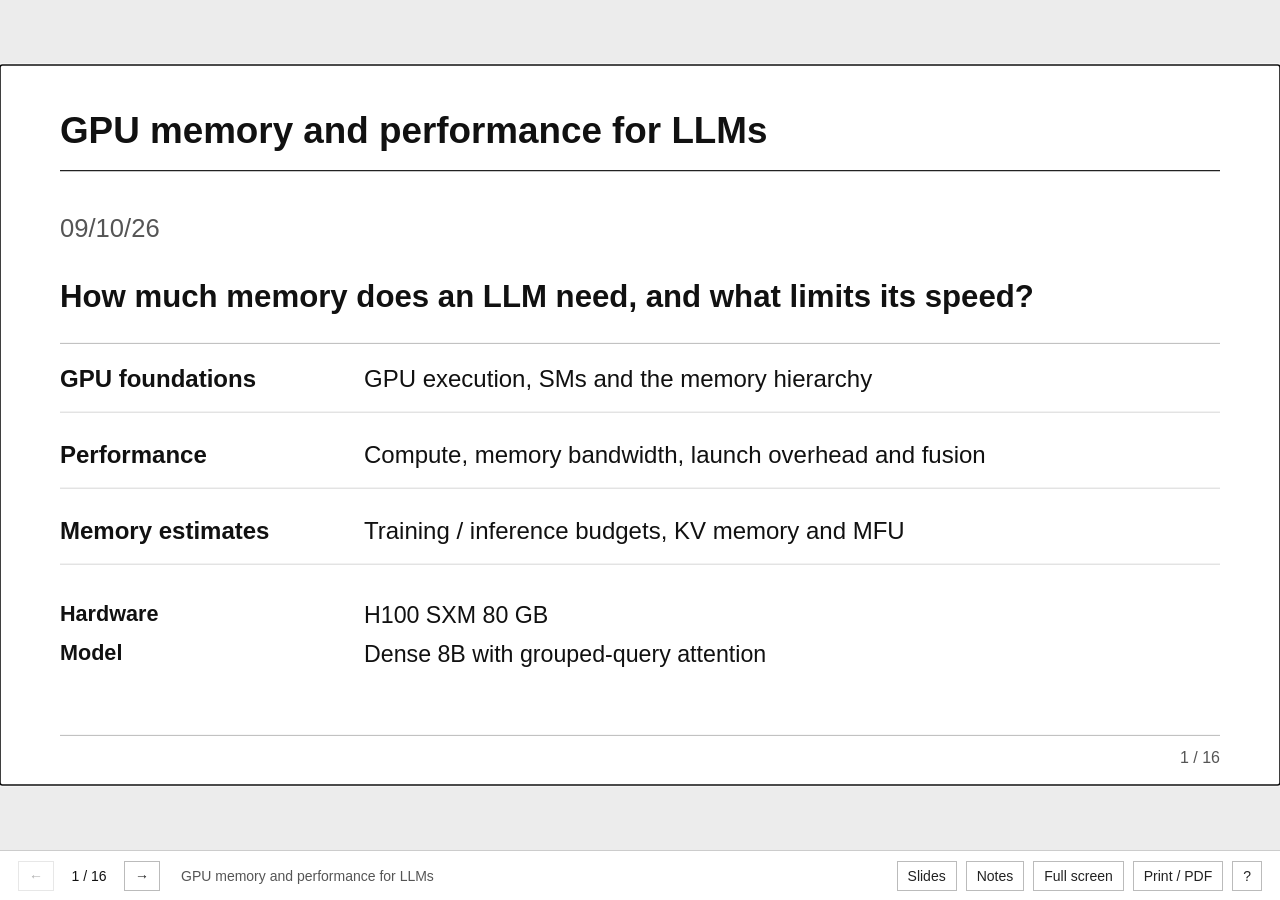
==== commit 10e84b78: "Move prefix-cache metrics from Week 1 to serving materials" ====
--- a/week-1-gpu-memory-short.html
+++ b/week-1-gpu-memory-short.html
@@ -1,31 +1,28 @@
-<!doctype html><html lang="en"><head><meta charset="utf-8"><meta name="viewport" content="width=device-width,initial-scale=1"><title>Week 1: GPU Memory for LLMs — 30-minute version</title><meta name="description" content="19 academic slides on GPU memory, training and inference budgets, KV cache, MFU and prefix-cache question calculations."><style>
+<!doctype html><html lang="en"><head><meta charset="utf-8"><meta name="viewport" content="width=device-width,initial-scale=1"><title>Week 1: GPU Memory for LLMs — 30-minute version</title><meta name="description" content="16 academic slides on GPU memory, training and inference budgets, KV memory and MFU calculations."><style>
 *{box-sizing:border-box}html,body{margin:0;width:100%;height:100%;font-family:Arial,Helvetica,sans-serif;color:#111}body{display:grid;grid-template-rows:minmax(0,1fr) 50px;background:#ececec}button{font:inherit;cursor:pointer}button:disabled{opacity:.35;cursor:default}[hidden]{display:none!important}#viewport{position:relative;overflow:hidden;min-width:0;min-height:0}#stage{width:1600px;height:900px}.slide{position:absolute;inset:0;background:#fff;width:1600px;height:900px;overflow:hidden}.slide>svg{display:block;width:1600px;height:900px}.speaker-notes{display:none}.deck-chrome{display:flex;align-items:center;justify-content:space-between;padding:0 18px;gap:12px;background:white;border-top:1px solid #ccc;font-size:14px;z-index:10}.chrome-left,.chrome-right{display:flex;gap:9px;align-items:center}.deck-chrome button{background:white;color:#222;border:1px solid #bbb;padding:6px 10px}.deck-chrome button:hover{background:#eee}#counter{min-width:52px;text-align:center}#slide-title{margin-left:12px;max-width:390px;text-overflow:ellipsis;overflow:hidden;white-space:nowrap;color:#555}.deck-overlay{position:fixed;right:20px;bottom:66px;width:590px;max-height:calc(100vh - 100px);overflow:auto;background:white;border:1px solid #777;padding:26px;z-index:20;font-size:18px;line-height:1.5}.panel-header{display:flex;justify-content:space-between;align-items:center;margin-bottom:18px}.panel-header h2{font-size:23px;margin:0}.panel-header button{background:#fff;border:1px solid #aaa;padding:6px 10px}.notes-meta{font-weight:bold;color:#555}#notes-content h2{font-size:23px}#notes-content a{overflow-wrap:anywhere;color:#333}#overview-panel{width:min(1050px,calc(100vw - 40px))}.overview-grid{display:grid;grid-template-columns:repeat(3,1fr);gap:10px}.overview-item{display:grid;grid-template-columns:30px 1fr;text-align:left;gap:5px;background:white;border:1px solid #bbb;padding:13px}.overview-item.is-current{border:2px solid #222}.overview-number{grid-row:1/4;font-weight:bold}.overview-title{font-size:16px}.overview-section,.overview-time{font-size:12px;color:#666}#help-panel{width:490px}.shortcut-row{display:flex;justify-content:space-between;padding:10px 0;border-bottom:1px solid #ccc}a{color:inherit}button:focus-visible,a:focus-visible{outline:2px solid #111;outline-offset:3px}
 @media(max-width:1000px){#slide-title{display:none}.deck-chrome{padding:0 8px;font-size:12px}.chrome-left,.chrome-right{gap:5px}.deck-chrome button{padding:6px}.overview-grid{grid-template-columns:repeat(2,1fr)}}
 @media(max-width:600px){.deck-chrome{font-size:11px;gap:4px}.deck-chrome button{padding:5px 4px}#fullscreen,#print{display:none}.deck-overlay{width:calc(100vw - 24px)!important;right:12px}.overview-grid{grid-template-columns:1fr}}
 @page{size:1600px 900px;margin:0}@media print{html,body{width:1600px;height:auto!important;overflow:visible!important;background:white}body{display:block!important}.deck-chrome,.deck-overlay{display:none!important}#viewport,#stage{position:static!important;width:1600px!important;height:auto!important;overflow:visible!important;transform:none!important}#stage .slide,#stage .slide[hidden]{position:relative!important;display:block!important;width:1600px;height:900px;break-after:page;break-inside:avoid;page-break-after:always}#stage .slide:last-child{break-after:auto;page-break-after:auto}svg{-webkit-print-color-adjust:exact;print-color-adjust:exact}}
 </style></head><body>
-<main id="viewport" aria-label="Presentation"><div id="stage"><section class="slide" id="slide-1" data-title="GPU memory and performance for LLMs" data-minutes="0.5" ><svg xmlns="http://www.w3.org/2000/svg" xmlns:xlink="http://www.w3.org/1999/xlink" viewBox="0 0 1600 900" width="1600" height="900" role="img" aria-labelledby="title-1"><title id="title-1">GPU memory and performance for LLMs</title><rect width="1600" height="900" fill="white"/><text x="75" y="98" font-family="Arial,Helvetica,sans-serif" font-size="46" font-weight="700" fill="#111">GPU memory and performance for LLMs</text><line x1="75" x2="1525" y1="132" y2="132" stroke="#222" stroke-width="1.5"/><text x="75" y="215" xml:space="preserve" font-family="Arial,Helvetica,sans-serif" font-size="32" font-weight="400" fill="#555">09/10/26</text><text x="75" y="303" xml:space="preserve" font-family="Arial,Helvetica,sans-serif" font-size="39" font-weight="700" fill="#111">How much memory does an LLM need, and what limits its speed?</text><line x1="75" y1="348" x2="1525" y2="348" stroke="#aaa" stroke-width="1"/><text x="75" y="402" xml:space="preserve" font-family="Arial,Helvetica,sans-serif" font-size="30" font-weight="700" fill="#111">GPU foundations</text><text x="455" y="402" xml:space="preserve" font-family="Arial,Helvetica,sans-serif" font-size="30" font-weight="400" fill="#111">GPU execution, SMs and the memory hierarchy</text><line x1="75" y1="434" x2="1525" y2="434" stroke="#ccc" stroke-width="1"/><text x="75" y="497" xml:space="preserve" font-family="Arial,Helvetica,sans-serif" font-size="30" font-weight="700" fill="#111">Performance</text><text x="455" y="497" xml:space="preserve" font-family="Arial,Helvetica,sans-serif" font-size="30" font-weight="400" fill="#111">Compute, memory bandwidth, launch overhead and fusion</text><line x1="75" y1="529" x2="1525" y2="529" stroke="#ccc" stroke-width="1"/><text x="75" y="592" xml:space="preserve" font-family="Arial,Helvetica,sans-serif" font-size="30" font-weight="700" fill="#111">Memory estimates</text><text x="455" y="592" xml:space="preserve" font-family="Arial,Helvetica,sans-serif" font-size="30" font-weight="400" fill="#111">Training / inference budgets, MFU and prefix-cache calculations</text><line x1="75" y1="624" x2="1525" y2="624" stroke="#ccc" stroke-width="1"/><text x="75" y="695" xml:space="preserve" font-family="Arial,Helvetica,sans-serif" font-size="27" font-weight="700" fill="#111">Hardware</text><text x="455" y="697" xml:space="preserve" font-family="Arial,Helvetica,sans-serif" font-size="29" font-weight="400" fill="#111">H100 SXM 80 GB</text><text x="75" y="744" xml:space="preserve" font-family="Arial,Helvetica,sans-serif" font-size="27" font-weight="700" fill="#111">Model</text><text x="455" y="746" xml:space="preserve" font-family="Arial,Helvetica,sans-serif" font-size="29" font-weight="400" fill="#111">Dense 8B with grouped-query attention</text><line x1="75" x2="1525" y1="838" y2="838" stroke="#aaa"/><text x="1525" y="872" text-anchor="end" font-family="Arial,Helvetica,sans-serif" font-size="20" fill="#555">1 / 19</text></svg><aside class="speaker-notes"><p class="notes-meta">0.5 min</p><p>Use the first 30 minutes for the material and short numerical questions. Each question has its solution on the next slide. Use the remaining meeting time to revisit changed assumptions. The numerical model is an explicitly specified dense 8B GQA teaching model.</p></aside></section>
-<section class="slide" id="slide-2" data-title="CPU execution, dispatch and asynchronous launches" data-minutes="2" hidden><svg xmlns="http://www.w3.org/2000/svg" xmlns:xlink="http://www.w3.org/1999/xlink" viewBox="0 0 1600 900" width="1600" height="900" role="img" aria-labelledby="title-2"><title id="title-2">CPU execution, dispatch and asynchronous launches</title><rect width="1600" height="900" fill="white"/><text x="75" y="98" font-family="Arial,Helvetica,sans-serif" font-size="46" font-weight="700" fill="#111">CPU execution, dispatch and asynchronous launches</text><line x1="75" x2="1525" y1="132" y2="132" stroke="#222" stroke-width="1.5"/><text x="75" y="201" xml:space="preserve" font-family="Arial,Helvetica,sans-serif" font-size="31" font-weight="700" fill="#111">For y = x * 2, with x already on the GPU</text><rect x="75" y="223.68" width="1450" height="66" fill="#ededed" stroke="none"/><text x="87" y="259.68" xml:space="preserve" font-family="Arial,Helvetica,sans-serif" font-size="28" font-weight="700" fill="#111">Step</text><text x="391.5" y="259.68" xml:space="preserve" font-family="Arial,Helvetica,sans-serif" font-size="28" font-weight="700" fill="#111">What happens</text><line x1="75" y1="289.68" x2="1525" y2="289.68" stroke="#555" stroke-width="1"/><text x="87" y="325.68" xml:space="preserve" font-family="Arial,Helvetica,sans-serif" font-size="28" font-weight="400" fill="#111">CPU / PyTorch</text><text x="391.5" y="325.68" xml:space="preserve" font-family="Arial,Helvetica,sans-serif" font-size="28" font-weight="400" fill="#111">Dispatch chooses suitable GPU code for the tensor and operation.</text><line x1="75" y1="355.68" x2="1525" y2="355.68" stroke="#bbb" stroke-width="1"/><text x="87" y="391.68" xml:space="preserve" font-family="Arial,Helvetica,sans-serif" font-size="28" font-weight="400" fill="#111">CPU / CUDA</text><text x="391.5" y="391.68" xml:space="preserve" font-family="Arial,Helvetica,sans-serif" font-size="28" font-weight="400" fill="#111">Launch queues the kernel with addresses, arguments and thread configuration.</text><line x1="75" y1="421.68" x2="1525" y2="421.68" stroke="#bbb" stroke-width="1"/><text x="87" y="457.68" xml:space="preserve" font-family="Arial,Helvetica,sans-serif" font-size="28" font-weight="400" fill="#111">GPU</text><text x="391.5" y="457.68" xml:space="preserve" font-family="Arial,Helvetica,sans-serif" font-size="28" font-weight="400" fill="#111">A kernel is a GPU function executed by many threads.</text><line x1="75" y1="487.68" x2="1525" y2="487.68" stroke="#bbb" stroke-width="1"/><text x="75" y="542.6800000000001" xml:space="preserve" font-family="Arial,Helvetica,sans-serif" font-size="31" font-weight="700" fill="#111">Asynchronous: the CPU may continue before the GPU finishes</text><text x="75" y="588.36" xml:space="preserve" font-family="Arial,Helvetica,sans-serif" font-size="28" font-weight="700" fill="#111">CPU</text><text x="75" y="693.36" xml:space="preserve" font-family="Arial,Helvetica,sans-serif" font-size="28" font-weight="700" fill="#111">GPU stream</text><rect x="300" y="560.36" width="360" height="66" fill="#eee" stroke="#888"/><text x="325" y="600.36" xml:space="preserve" font-family="Arial,Helvetica,sans-serif" font-size="28" font-weight="400" fill="#111">Queue kernel</text><rect x="660" y="560.36" width="800" height="66" fill="#fff" stroke="#888"/><text x="685" y="600.36" xml:space="preserve" font-family="Arial,Helvetica,sans-serif" font-size="28" font-weight="400" fill="#111">Continue running Python</text><rect x="520" y="665.36" width="940" height="66" fill="#eee" stroke="#888"/><text x="545" y="705.36" xml:space="preserve" font-family="Arial,Helvetica,sans-serif" font-size="28" font-weight="400" fill="#111">Execute queued GPU work in order</text><text x="75" y="787.36" xml:space="preserve" font-family="Arial,Helvetica,sans-serif" font-size="29" font-weight="400" fill="#111">torch.cuda.synchronize() makes the CPU wait for pending work on the device.</text><line x1="75" x2="1525" y1="838" y2="838" stroke="#aaa"/><a href="https://docs.pytorch.org/tutorials/advanced/dispatcher.html" target="_blank" rel="noopener"><text x="75" y="870" font-family="Arial,Helvetica,sans-serif" font-size="18" fill="#555" text-decoration="underline">PyTorch dispatcher</text></a><a href="https://docs.pytorch.org/docs/stable/notes/cuda.html#asynchronous-execution" target="_blank" rel="noopener"><text x="256.07000732421875" y="870" font-family="Arial,Helvetica,sans-serif" font-size="18" fill="#555" text-decoration="underline">PyTorch CUDA semantics</text></a><text x="1525" y="872" text-anchor="end" font-family="Arial,Helvetica,sans-serif" font-size="20" fill="#555">2 / 19</text></svg><aside class="speaker-notes"><p class="notes-meta">2 min</p><p>x already resides on the GPU. CPU code selects a backend/implementation and submits arguments and tensor addresses. No whole-tensor CPU copy is implied. Dtype-specific selection may occur within the backend. A kernel is a GPU function executed by many threads. One PyTorch operation can launch zero, one or multiple kernels. The timeline illustrates allowed overlap, not measured duration. Same-stream operations stay ordered. CUDA events or synchronization are needed for GPU timing.</p><ul><li><a href="https://docs.pytorch.org/tutorials/advanced/dispatcher.html" target="_blank" rel="noopener">PyTorch dispatcher</a></li><li><a href="https://docs.pytorch.org/docs/stable/notes/cuda.html#asynchronous-execution" target="_blank" rel="noopener">PyTorch CUDA semantics</a></li></ul></aside></section>
-<section class="slide" id="slide-3" data-title="GPU execution and memory model" data-minutes="3" hidden><svg xmlns="http://www.w3.org/2000/svg" xmlns:xlink="http://www.w3.org/1999/xlink" viewBox="0 0 1600 900" width="1600" height="900" role="img" aria-labelledby="title-3"><title id="title-3">GPU execution and memory model</title><rect width="1600" height="900" fill="white"/><text x="75" y="98" font-family="Arial,Helvetica,sans-serif" font-size="46" font-weight="700" fill="#111">GPU execution and memory model</text><line x1="75" x2="1525" y1="132" y2="132" stroke="#222" stroke-width="1.5"/><text x="75" y="197" xml:space="preserve" font-family="Arial,Helvetica,sans-serif" font-size="29" font-weight="400" fill="#111">A kernel launch creates a grid of blocks. SM = Streaming Multiprocessor.</text><text x="75" y="255" xml:space="preserve" font-family="Arial,Helvetica,sans-serif" font-size="29" font-weight="700" fill="#111">Programming view</text><text x="840" y="255" xml:space="preserve" font-family="Arial,Helvetica,sans-serif" font-size="29" font-weight="700" fill="#111">Hardware view</text><rect x="75" y="272" width="645" height="468" fill="#fff" stroke="#555"/><text x="95" y="311" xml:space="preserve" font-family="Arial,Helvetica,sans-serif" font-size="26" font-weight="700" fill="#111">Grid: all blocks in one kernel launch</text><rect x="95" y="335" width="285" height="272" fill="#f4f4f4" stroke="#777"/><text x="111" y="374" xml:space="preserve" font-family="Arial,Helvetica,sans-serif" font-size="26" font-weight="700" fill="#111">Block 0</text><rect x="110" y="397" width="255" height="43" fill="#ddd" stroke="#777"/><text x="129" y="426" xml:space="preserve" font-family="Arial,Helvetica,sans-serif" font-size="23" font-weight="700" fill="#111">Shared workspace</text><line x1="170" y1="440" x2="170" y2="462" stroke="#555" stroke-width="1.6"/><path d="M 165 446 L 170 440 L 175 446 M 165 456 L 170 462 L 175 456" fill="none" stroke="#555" stroke-width="1.6"/><rect x="110" y="462" width="120" height="119" fill="#fff" stroke="#888"/><text x="119" y="497" xml:space="preserve" font-family="Arial,Helvetica,sans-serif" font-size="23" font-weight="700" fill="#111">Thread 0</text><line x1="120" y1="512" x2="220" y2="512" stroke="#bbb" stroke-width="1"/><text x="133" y="543" xml:space="preserve" font-family="Arial,Helvetica,sans-serif" font-size="23" font-weight="400" fill="#111">Private</text><text x="125" y="573" xml:space="preserve" font-family="Arial,Helvetica,sans-serif" font-size="23" font-weight="400" fill="#111">registers</text><line x1="305" y1="440" x2="305" y2="462" stroke="#555" stroke-width="1.6"/><path d="M 300 446 L 305 440 L 310 446 M 300 456 L 305 462 L 310 456" fill="none" stroke="#555" stroke-width="1.6"/><rect x="245" y="462" width="120" height="119" fill="#fff" stroke="#888"/><text x="254" y="497" xml:space="preserve" font-family="Arial,Helvetica,sans-serif" font-size="23" font-weight="700" fill="#111">Thread 1</text><line x1="255" y1="512" x2="355" y2="512" stroke="#bbb" stroke-width="1"/><text x="268" y="543" xml:space="preserve" font-family="Arial,Helvetica,sans-serif" font-size="23" font-weight="400" fill="#111">Private</text><text x="260" y="573" xml:space="preserve" font-family="Arial,Helvetica,sans-serif" font-size="23" font-weight="400" fill="#111">registers</text><rect x="410" y="335" width="285" height="272" fill="#f4f4f4" stroke="#777"/><text x="426" y="374" xml:space="preserve" font-family="Arial,Helvetica,sans-serif" font-size="26" font-weight="700" fill="#111">Block 1</text><rect x="425" y="397" width="255" height="43" fill="#ddd" stroke="#777"/><text x="444" y="426" xml:space="preserve" font-family="Arial,Helvetica,sans-serif" font-size="23" font-weight="700" fill="#111">Shared workspace</text><line x1="485" y1="440" x2="485" y2="462" stroke="#555" stroke-width="1.6"/><path d="M 480 446 L 485 440 L 490 446 M 480 456 L 485 462 L 490 456" fill="none" stroke="#555" stroke-width="1.6"/><rect x="425" y="462" width="120" height="119" fill="#fff" stroke="#888"/><text x="434" y="497" xml:space="preserve" font-family="Arial,Helvetica,sans-serif" font-size="23" font-weight="700" fill="#111">Thread 0</text><line x1="435" y1="512" x2="535" y2="512" stroke="#bbb" stroke-width="1"/><text x="448" y="543" xml:space="preserve" font-family="Arial,Helvetica,sans-serif" font-size="23" font-weight="400" fill="#111">Private</text><text x="440" y="573" xml:space="preserve" font-family="Arial,Helvetica,sans-serif" font-size="23" font-weight="400" fill="#111">registers</text><line x1="620" y1="440" x2="620" y2="462" stroke="#555" stroke-width="1.6"/><path d="M 615 446 L 620 440 L 625 446 M 615 456 L 620 462 L 625 456" fill="none" stroke="#555" stroke-width="1.6"/><rect x="560" y="462" width="120" height="119" fill="#fff" stroke="#888"/><text x="569" y="497" xml:space="preserve" font-family="Arial,Helvetica,sans-serif" font-size="23" font-weight="700" fill="#111">Thread 1</text><line x1="570" y1="512" x2="670" y2="512" stroke="#bbb" stroke-width="1"/><text x="583" y="543" xml:space="preserve" font-family="Arial,Helvetica,sans-serif" font-size="23" font-weight="400" fill="#111">Private</text><text x="575" y="573" xml:space="preserve" font-family="Arial,Helvetica,sans-serif" font-size="23" font-weight="400" fill="#111">registers</text><text x="95" y="657" xml:space="preserve" font-family="Arial,Helvetica,sans-serif" font-size="25" font-weight="400" fill="#111">Registers: private values for each thread</text><text x="95" y="701" xml:space="preserve" font-family="Arial,Helvetica,sans-serif" font-size="25" font-weight="400" fill="#111">SMEM: workspace shared within a block</text><path d="M 731 477 L 823 477 M 811 468 L 823 477 L 811 486" fill="none" stroke="#444" stroke-width="2.2"/><rect x="840" y="272" width="685" height="468" fill="#fff" stroke="#555"/><text x="860" y="307" xml:space="preserve" font-family="Arial,Helvetica,sans-serif" font-size="25" font-weight="700" fill="#111">GPU package</text><rect x="860" y="324" width="645" height="330" fill="#f5f5f5" stroke="#999"/><text x="875" y="354" xml:space="preserve" font-family="Arial,Helvetica,sans-serif" font-size="23" font-weight="400" fill="#444">Compute die</text><rect x="875" y="373" width="295" height="210" fill="#fff" stroke="#666"/><text x="889" y="406" xml:space="preserve" font-family="Arial,Helvetica,sans-serif" font-size="25" font-weight="700" fill="#111">SM 0</text><text x="889" y="441" xml:space="preserve" font-family="Arial,Helvetica,sans-serif" font-size="23" font-weight="400" fill="#111">Compute + schedulers</text><rect x="887" y="457" width="271" height="38" fill="#e8e8e8" stroke="#999"/><text x="938" y="484" xml:space="preserve" font-family="Arial,Helvetica,sans-serif" font-size="23" font-weight="400" fill="#111">Register file</text><rect x="887" y="507" width="271" height="62" fill="#eee" stroke="#999"/><line x1="1001" y1="507" x2="1001" y2="569" stroke="#999" stroke-width="1"/><text x="899" y="542" xml:space="preserve" font-family="Arial,Helvetica,sans-serif" font-size="23" font-weight="400" fill="#111">L1 cache</text><text x="1023" y="532" xml:space="preserve" font-family="Arial,Helvetica,sans-serif" font-size="23" font-weight="400" fill="#111">Shared</text><text x="1016" y="561" xml:space="preserve" font-family="Arial,Helvetica,sans-serif" font-size="23" font-weight="400" fill="#111">memory</text><rect x="1195" y="373" width="295" height="210" fill="#fff" stroke="#666"/><text x="1209" y="406" xml:space="preserve" font-family="Arial,Helvetica,sans-serif" font-size="25" font-weight="700" fill="#111">SM 1</text><text x="1209" y="441" xml:space="preserve" font-family="Arial,Helvetica,sans-serif" font-size="23" font-weight="400" fill="#111">Compute + schedulers</text><rect x="1207" y="457" width="271" height="38" fill="#e8e8e8" stroke="#999"/><text x="1258" y="484" xml:space="preserve" font-family="Arial,Helvetica,sans-serif" font-size="23" font-weight="400" fill="#111">Register file</text><rect x="1207" y="507" width="271" height="62" fill="#eee" stroke="#999"/><line x1="1321" y1="507" x2="1321" y2="569" stroke="#999" stroke-width="1"/><text x="1219" y="542" xml:space="preserve" font-family="Arial,Helvetica,sans-serif" font-size="23" font-weight="400" fill="#111">L1 cache</text><text x="1343" y="532" xml:space="preserve" font-family="Arial,Helvetica,sans-serif" font-size="23" font-weight="400" fill="#111">Shared</text><text x="1336" y="561" xml:space="preserve" font-family="Arial,Helvetica,sans-serif" font-size="23" font-weight="400" fill="#111">memory</text><line x1="1018" y1="583" x2="1018" y2="599" stroke="#666" stroke-width="1.5"/><line x1="1338" y1="583" x2="1338" y2="599" stroke="#666" stroke-width="1.5"/><rect x="875" y="599" width="615" height="40" fill="#ddd" stroke="#777"/><text x="1012" y="626" xml:space="preserve" font-family="Arial,Helvetica,sans-serif" font-size="23" font-weight="400" fill="#111">L2 cache: shared across SMs</text><line x1="1182" y1="639" x2="1182" y2="686" stroke="#666" stroke-width="1.5"/><rect x="860" y="686" width="645" height="39" fill="#e5e5e5" stroke="#666"/><text x="959" y="712" xml:space="preserve" font-family="Arial,Helvetica,sans-serif" font-size="23" font-weight="700" fill="#111">HBM: global tensors / device memory</text><text x="75" y="791" xml:space="preserve" font-family="Arial,Helvetica,sans-serif" font-size="27" font-weight="700" fill="#111">A block runs on one SM. An SM can host several blocks.</text><line x1="75" x2="1525" y1="838" y2="838" stroke="#aaa"/><a href="https://docs.nvidia.com/cuda/cuda-programming-guide/01-introduction/programming-model.html" target="_blank" rel="noopener"><text x="75" y="870" font-family="Arial,Helvetica,sans-serif" font-size="18" fill="#555" text-decoration="underline">CUDA programming model</text></a><a href="https://raw.githubusercontent.com/stanford-cs336/lectures/main/lecture_05.pdf#page=12" target="_blank" rel="noopener"><text x="318.0800018310547" y="870" font-family="Arial,Helvetica,sans-serif" font-size="18" fill="#555" text-decoration="underline">CS336 Lecture 5, pp. 10–12</text></a><text x="1525" y="872" text-anchor="end" font-family="Arial,Helvetica,sans-serif" font-size="20" fill="#555">3 / 19</text></svg><aside class="speaker-notes"><p class="notes-meta">3 min</p><p>Read the left panel as the logical programming model and the right panel as the hardware that executes it. A kernel launch creates a grid of blocks. Threads within a block cooperate using shared memory; warps group 32 threads. SM means Streaming Multiprocessor. A block executes on one SM, while an SM can host several resident blocks if registers, shared memory and other limits allow. The scheduling arrow illustrates the mapping, not a permanent one-to-one pairing. Each SM contains schedulers and compute units, a physical register file and a combined physical L1/shared-memory resource. Registers hold logically private thread values. L1 is hardware-managed caching; shared memory is a kernel-managed workspace. Device-wide global tensors normally reside in HBM, with L2 shared across SMs. HBM is stacked DRAM beside the compute die in the GPU package. Global memory is not exclusively owned by one grid and may survive kernel completion. CUDA local memory, omitted here, is thread-private device-memory-backed storage, for example register spills; it is not another name for on-chip SRAM. Cluster-level distributed shared memory is outside this introductory model. Native schematic adapted from CS336 Lecture 5, pages 10-12, and the NVIDIA CUDA programming guide.</p><ul><li><a href="https://docs.nvidia.com/cuda/cuda-programming-guide/01-introduction/programming-model.html" target="_blank" rel="noopener">CUDA programming model</a></li><li><a href="https://raw.githubusercontent.com/stanford-cs336/lectures/main/lecture_05.pdf#page=12" target="_blank" rel="noopener">CS336 Lecture 5, pp. 10–12</a></li></ul></aside></section>
-<section class="slide" id="slide-4" data-title="H100 SXM 80 GB memory hierarchy" data-minutes="1.5" hidden><svg xmlns="http://www.w3.org/2000/svg" xmlns:xlink="http://www.w3.org/1999/xlink" viewBox="0 0 1600 900" width="1600" height="900" role="img" aria-labelledby="title-4"><title id="title-4">H100 SXM 80 GB memory hierarchy</title><rect width="1600" height="900" fill="white"/><text x="75" y="98" font-family="Arial,Helvetica,sans-serif" font-size="46" font-weight="700" fill="#111">H100 SXM 80 GB memory hierarchy</text><line x1="75" x2="1525" y1="132" y2="132" stroke="#222" stroke-width="1.5"/><polygon points="540,174 910,174 962,284 488,284" fill="#fff" stroke="#444" stroke-width="1.5"/><text x="658.9150009155273" y="221" xml:space="preserve" font-family="Arial,Helvetica,sans-serif" font-size="29" font-weight="700" fill="#111">Registers</text><text x="646.2149963378906" y="259" xml:space="preserve" font-family="Arial,Helvetica,sans-serif" font-size="27" font-weight="400" fill="#111">256 KiB / SM</text><polygon points="488,284 962,284 1025,414 425,414" fill="#f5f5f5" stroke="#444" stroke-width="1.5"/><text x="583.5599975585938" y="331" xml:space="preserve" font-family="Arial,Helvetica,sans-serif" font-size="29" font-weight="700" fill="#111">L1 + shared memory</text><text x="586.9299926757812" y="369" xml:space="preserve" font-family="Arial,Helvetica,sans-serif" font-size="27" font-weight="400" fill="#111">256 KB combined / SM</text><polygon points="425,414 1025,414 1081,534 369,534" fill="#ededed" stroke="#444" stroke-width="1.5"/><text x="662.935001373291" y="461" xml:space="preserve" font-family="Arial,Helvetica,sans-serif" font-size="29" font-weight="700" fill="#111">L2 cache</text><text x="645.4749984741211" y="499" xml:space="preserve" font-family="Arial,Helvetica,sans-serif" font-size="27" font-weight="400" fill="#111">50 MB / GPU</text><polygon points="369,534 1081,534 1139,654 311,654" fill="#e2e2e2" stroke="#444" stroke-width="1.5"/><text x="683.9150009155273" y="581" xml:space="preserve" font-family="Arial,Helvetica,sans-serif" font-size="29" font-weight="700" fill="#111">HBM3</text><text x="646.2200012207031" y="619" xml:space="preserve" font-family="Arial,Helvetica,sans-serif" font-size="27" font-weight="400" fill="#111">80 GB / GPU</text><text x="80" y="350" xml:space="preserve" font-family="Arial,Helvetica,sans-serif" font-size="28" font-weight="700" fill="#111">On compute</text><text x="80" y="385.84000000000003" xml:space="preserve" font-family="Arial,Helvetica,sans-serif" font-size="28" font-weight="700" fill="#111">die</text><text x="80" y="416" xml:space="preserve" font-family="Arial,Helvetica,sans-serif" font-size="26" font-weight="400" fill="#111">SRAM implements</text><text x="80" y="449.28" xml:space="preserve" font-family="Arial,Helvetica,sans-serif" font-size="26" font-weight="400" fill="#111">caches and SMEM</text><text x="1170" y="513" xml:space="preserve" font-family="Arial,Helvetica,sans-serif" font-size="28" font-weight="700" fill="#111">HBM</text><text x="1170" y="554" xml:space="preserve" font-family="Arial,Helvetica,sans-serif" font-size="25" font-weight="400" fill="#111">High Bandwidth Memory</text><text x="1170" y="586" xml:space="preserve" font-family="Arial,Helvetica,sans-serif" font-size="25" font-weight="400" fill="#111">Stacked DRAM</text><text x="1170" y="630" xml:space="preserve" font-family="Arial,Helvetica,sans-serif" font-size="27" font-weight="400" fill="#111">Peak 3.35 TB/s</text><text x="75" y="716" xml:space="preserve" font-family="Arial,Helvetica,sans-serif" font-size="28" font-weight="400" fill="#111">Shared memory uses up to 228 KB of the combined 256 KB per SM.</text><text x="75" y="768.84" xml:space="preserve" font-family="Arial,Helvetica,sans-serif" font-size="28" font-weight="400" fill="#111">Capacity: bytes that fit. Bandwidth: bytes/s across an interface. Latency: access time.</text><line x1="75" x2="1525" y1="838" y2="838" stroke="#aaa"/><a href="https://docs.nvidia.com/cuda/hopper-tuning-guide/index.html" target="_blank" rel="noopener"><text x="75" y="870" font-family="Arial,Helvetica,sans-serif" font-size="18" fill="#555" text-decoration="underline">Hopper tuning guide</text></a><a href="https://www.nvidia.com/en-us/data-center/h100/" target="_blank" rel="noopener"><text x="265.1199951171875" y="870" font-family="Arial,Helvetica,sans-serif" font-size="18" fill="#555" text-decoration="underline">H100 specifications</text></a><a href="https://www.micron.com/products/memory/hbm" target="_blank" rel="noopener"><text x="449.1999969482422" y="870" font-family="Arial,Helvetica,sans-serif" font-size="18" fill="#555" text-decoration="underline">Micron HBM</text></a><text x="1525" y="872" text-anchor="end" font-family="Arial,Helvetica,sans-serif" font-size="20" fill="#555">4 / 19</text></svg><aside class="speaker-notes"><p class="notes-meta">1.5 min</p><p>This conceptual pyramid shows proximity and scope, not capacity-scaled areas or a compulsory access path. Registers and combined L1/shared both have about 256 KB per SM, so do not infer strict capacity growth between every adjacent tier. NVIDIA specifies 64K 32-bit registers per SM, giving 256 KiB. Combined L1/texture/shared capacity is 256 KB per SM, including up to 228 KB shared memory. L2 is 50 MB device-wide. HBM3 is 80 GB and 3.35 TB/s peak for H100 SXM. Vendor KB/MB/GB labels are retained. HBM is stacked DRAM beside the compute die in the package. CPU main memory is a separate DRAM pool. SRAM is a technology used for L1, L2 and shared memory, not an extra hierarchy tier. Both SRAM and DRAM are volatile.</p><ul><li><a href="https://docs.nvidia.com/cuda/hopper-tuning-guide/index.html" target="_blank" rel="noopener">Hopper tuning guide</a></li><li><a href="https://www.nvidia.com/en-us/data-center/h100/" target="_blank" rel="noopener">H100 specifications</a></li><li><a href="https://www.micron.com/products/memory/hbm" target="_blank" rel="noopener">Micron HBM</a></li></ul></aside></section>
-<section class="slide" id="slide-5" data-title="Three performance limits: compute, memory and overhead" data-minutes="2.5" hidden><svg xmlns="http://www.w3.org/2000/svg" xmlns:xlink="http://www.w3.org/1999/xlink" viewBox="0 0 1600 900" width="1600" height="900" role="img" aria-labelledby="title-5"><title id="title-5">Three performance limits: compute, memory and overhead</title><rect width="1600" height="900" fill="white"/><text x="75" y="98" font-family="Arial,Helvetica,sans-serif" font-size="46" font-weight="700" fill="#111">Three performance limits: compute, memory and overhead</text><line x1="75" x2="1525" y1="132" y2="132" stroke="#222" stroke-width="1.5"/><text x="75" y="210" xml:space="preserve" font-family="Arial,Helvetica,sans-serif" font-size="32" font-weight="700" fill="#111">Compute</text><text x="75" y="253" xml:space="preserve" font-family="Arial,Helvetica,sans-serif" font-size="28" font-weight="400" fill="#111">Enough work to keep arithmetic units busy.</text><text x="75" y="358" xml:space="preserve" font-family="Arial,Helvetica,sans-serif" font-size="32" font-weight="700" fill="#111">Memory bandwidth</text><text x="75" y="401" xml:space="preserve" font-family="Arial,Helvetica,sans-serif" font-size="28" font-weight="400" fill="#111">Few FLOPs for each byte transferred.</text><text x="75" y="506" xml:space="preserve" font-family="Arial,Helvetica,sans-serif" font-size="32" font-weight="700" fill="#111">Host / launch overhead</text><text x="75" y="549" xml:space="preserve" font-family="Arial,Helvetica,sans-serif" font-size="28" font-weight="400" fill="#111">Preparing short GPU jobs takes a substantial</text><text x="75" y="584.84" xml:space="preserve" font-family="Arial,Helvetica,sans-serif" font-size="28" font-weight="400" fill="#111">share of elapsed time.</text><text x="785" y="203" xml:space="preserve" font-family="Arial,Helvetica,sans-serif" font-size="27" font-weight="700" fill="#111">H100 SXM: dense BF16 Tensor Core roofline</text><line x1="850" y1="641" x2="1490" y2="641" stroke="#ddd" stroke-width="1"/><line x1="850" y1="641" x2="850" y2="258" stroke="#ddd" stroke-width="1"/><text x="786" y="648" xml:space="preserve" font-family="Arial,Helvetica,sans-serif" font-size="23" font-weight="400" fill="#444">1</text><text x="843.6050000190735" y="673" xml:space="preserve" font-family="Arial,Helvetica,sans-serif" font-size="23" font-weight="400" fill="#444">1</text><line x1="850" y1="513.3333333333334" x2="1490" y2="513.3333333333334" stroke="#ddd" stroke-width="1"/><line x1="1063.3333333333333" y1="641" x2="1063.3333333333333" y2="258" stroke="#ddd" stroke-width="1"/><text x="786" y="520.3333333333334" xml:space="preserve" font-family="Arial,Helvetica,sans-serif" font-size="23" font-weight="400" fill="#444">10</text><text x="1050.5433333714802" y="673" xml:space="preserve" font-family="Arial,Helvetica,sans-serif" font-size="23" font-weight="400" fill="#444">10</text><line x1="850" y1="385.6666666666667" x2="1490" y2="385.6666666666667" stroke="#ddd" stroke-width="1"/><line x1="1276.6666666666665" y1="641" x2="1276.6666666666665" y2="258" stroke="#ddd" stroke-width="1"/><text x="786" y="392.6666666666667" xml:space="preserve" font-family="Arial,Helvetica,sans-serif" font-size="23" font-weight="400" fill="#444">100</text><text x="1257.4816672007241" y="673" xml:space="preserve" font-family="Arial,Helvetica,sans-serif" font-size="23" font-weight="400" fill="#444">100</text><line x1="850" y1="258" x2="1490" y2="258" stroke="#ddd" stroke-width="1"/><line x1="1490" y1="641" x2="1490" y2="258" stroke="#ddd" stroke-width="1"/><text x="786" y="265" xml:space="preserve" font-family="Arial,Helvetica,sans-serif" font-size="23" font-weight="400" fill="#444">1000</text><text x="1464.4150009155273" y="673" xml:space="preserve" font-family="Arial,Helvetica,sans-serif" font-size="23" font-weight="400" fill="#444">1000</text><line x1="850" y1="641" x2="1498" y2="641" stroke="#111" stroke-width="1.8"/><line x1="850" y1="641" x2="850" y2="251" stroke="#111" stroke-width="1.8"/><path d="M 850 573.9692796349627 L 1376.9656500395379 258.6132734394268 L 1490 258.6132734394268" fill="none" stroke="#111" stroke-width="4"/><line x1="1376.9656500395379" y1="641" x2="1376.9656500395379" y2="258.6132734394268" stroke="#666" stroke-width="1.5" stroke-dasharray="7 6"/><text x="785" y="241" xml:space="preserve" font-family="Arial,Helvetica,sans-serif" font-size="24" font-weight="400" fill="#111">TFLOP/s</text><text x="1115" y="245" xml:space="preserve" font-family="Arial,Helvetica,sans-serif" font-size="25" font-weight="700" fill="#111">989 TFLOP/s ceiling</text><text x="1122" y="448" xml:space="preserve" font-family="Arial,Helvetica,sans-serif" font-size="27" font-weight="700" fill="#111">BW × I</text><text x="1021" y="484" xml:space="preserve" font-family="Arial,Helvetica,sans-serif" font-size="24" font-weight="400" fill="#111">3.35 TB/s × intensity</text><text x="1392" y="579" xml:space="preserve" font-family="Arial,Helvetica,sans-serif" font-size="24" font-weight="400" fill="#111">ridge</text><text x="1392" y="614" xml:space="preserve" font-family="Arial,Helvetica,sans-serif" font-size="24" font-weight="400" fill="#111">≈ 295</text><text x="966" y="711" xml:space="preserve" font-family="Arial,Helvetica,sans-serif" font-size="25" font-weight="400" fill="#111">I = FLOPs / HBM byte (log scales)</text><line x1="75" y1="726" x2="1525" y2="726" stroke="#aaa" stroke-width="1"/><text x="75" y="766" xml:space="preserve" font-family="Arial,Helvetica,sans-serif" font-size="29" font-weight="700" fill="#111">Achievable rate ≤ min(compute peak, bandwidth × intensity).</text><text x="75" y="797" xml:space="preserve" font-family="Arial,Helvetica,sans-serif" font-size="23" font-weight="400" fill="#111">Small workloads can be latency-limited even when their arithmetic intensity is high.</text><line x1="75" x2="1525" y1="838" y2="838" stroke="#aaa"/><a href="https://horace.io/brrr_intro.html" target="_blank" rel="noopener"><text x="75" y="870" font-family="Arial,Helvetica,sans-serif" font-size="18" fill="#555" text-decoration="underline">Horace He</text></a><a href="https://docs.nvidia.com/deeplearning/performance/dl-performance-gpu-background/index.html#understanding-performance" target="_blank" rel="noopener"><text x="189.04000091552734" y="870" font-family="Arial,Helvetica,sans-serif" font-size="18" fill="#555" text-decoration="underline">NVIDIA performance guide</text></a><a href="https://www.nvidia.com/en-us/data-center/h100/" target="_blank" rel="noopener"><text x="431.1500015258789" y="870" font-family="Arial,Helvetica,sans-serif" font-size="18" fill="#555" text-decoration="underline">H100 specifications</text></a><a href="https://github.com/NVIDIA/exemplar-performance#peak-theoretical-throughput" target="_blank" rel="noopener"><text x="615.2300033569336" y="870" font-family="Arial,Helvetica,sans-serif" font-size="18" fill="#555" text-decoration="underline">NVIDIA dense compute peaks</text></a><text x="1525" y="872" text-anchor="end" font-family="Arial,Helvetica,sans-serif" font-size="20" fill="#555">5 / 19</text></svg><aside class="speaker-notes"><p class="notes-meta">2.5 min</p><p>Conceptual framing follows Horace He: identify whether arithmetic, data movement or host/launch overhead limits execution before selecting an optimization. The equations and the insufficient-parallelism caveat are corroborated by NVIDIA GPU Performance Background, section 4. The figure is an analytic roofline, not measured data. It uses H100 SXM 80 GB peak HBM bandwidth of 3.35 TB/s and dense BF16 Tensor Core peak of 989 TFLOP/s. Intensity counts FLOPs per physical HBM byte under the declared traffic model. The ridge is 989 / 3.35 = 295.2238806 FLOP/byte. This Tensor Core ceiling is applicable only to eligible matrix computation; a pointwise scalar operator has a different instruction-throughput ceiling. The model assumes enough parallelism and omits launch and other latency limits. Caches and implementation details change the traffic count. The whole application may mix all three regimes. Do not infer a bottleneck from GPU-Util alone.</p><ul><li><a href="https://horace.io/brrr_intro.html" target="_blank" rel="noopener">Horace He</a></li><li><a href="https://docs.nvidia.com/deeplearning/performance/dl-performance-gpu-background/index.html#understanding-performance" target="_blank" rel="noopener">NVIDIA performance guide</a></li><li><a href="https://www.nvidia.com/en-us/data-center/h100/" target="_blank" rel="noopener">H100 specifications</a></li><li><a href="https://github.com/NVIDIA/exemplar-performance#peak-theoretical-throughput" target="_blank" rel="noopener">NVIDIA dense compute peaks</a></li></ul></aside></section>
-<section class="slide" id="slide-6" data-title="Fusion avoids writing and rereading an intermediate" data-minutes="1.5" hidden><svg xmlns="http://www.w3.org/2000/svg" xmlns:xlink="http://www.w3.org/1999/xlink" viewBox="0 0 1600 900" width="1600" height="900" role="img" aria-labelledby="title-6"><title id="title-6">Fusion avoids writing and rereading an intermediate</title><rect width="1600" height="900" fill="white"/><text x="75" y="98" font-family="Arial,Helvetica,sans-serif" font-size="46" font-weight="700" fill="#111">Fusion avoids writing and rereading an intermediate</text><line x1="75" x2="1525" y1="132" y2="132" stroke="#222" stroke-width="1.5"/><text x="75" y="205" xml:space="preserve" font-family="Arial,Helvetica,sans-serif" font-size="34" font-weight="700" fill="#111">t = x × 2; y = t + 1</text><text x="75" y="262" xml:space="preserve" font-family="Arial,Helvetica,sans-serif" font-size="29" font-weight="700" fill="#111">Two kernels: four tensor passes</text><rect x="75" y="289" width="155" height="94" fill="#eee" stroke="#444"/><text x="89" y="327" xml:space="preserve" font-family="Arial,Helvetica,sans-serif" font-size="28" font-weight="700" fill="#111">x</text><text x="89" y="365" xml:space="preserve" font-family="Arial,Helvetica,sans-serif" font-size="24" font-weight="400" fill="#444">HBM</text><rect x="345" y="289" width="190" height="94" fill="#fff" stroke="#444"/><text x="359" y="327" xml:space="preserve" font-family="Arial,Helvetica,sans-serif" font-size="28" font-weight="700" fill="#111">Kernel 1</text><text x="359" y="365" xml:space="preserve" font-family="Arial,Helvetica,sans-serif" font-size="24" font-weight="400" fill="#444">× 2</text><rect x="650" y="289" width="155" height="94" fill="#eee" stroke="#444"/><text x="664" y="327" xml:space="preserve" font-family="Arial,Helvetica,sans-serif" font-size="28" font-weight="700" fill="#111">t</text><text x="664" y="365" xml:space="preserve" font-family="Arial,Helvetica,sans-serif" font-size="24" font-weight="400" fill="#444">HBM</text><rect x="920" y="289" width="190" height="94" fill="#fff" stroke="#444"/><text x="934" y="327" xml:space="preserve" font-family="Arial,Helvetica,sans-serif" font-size="28" font-weight="700" fill="#111">Kernel 2</text><text x="934" y="365" xml:space="preserve" font-family="Arial,Helvetica,sans-serif" font-size="24" font-weight="400" fill="#444">+ 1</text><rect x="1225" y="289" width="155" height="94" fill="#eee" stroke="#444"/><text x="1239" y="327" xml:space="preserve" font-family="Arial,Helvetica,sans-serif" font-size="28" font-weight="700" fill="#111">y</text><text x="1239" y="365" xml:space="preserve" font-family="Arial,Helvetica,sans-serif" font-size="24" font-weight="400" fill="#444">HBM</text><line x1="230" y1="336" x2="336" y2="336" stroke="#333" stroke-width="1.8"/><path d="M 335 330 L 345 336 L 335 342" fill="#333"/><text x="239" y="323" xml:space="preserve" font-family="Arial,Helvetica,sans-serif" font-size="23" font-weight="400" fill="#111">read x</text><line x1="535" y1="336" x2="641" y2="336" stroke="#333" stroke-width="1.8"/><path d="M 640 330 L 650 336 L 640 342" fill="#333"/><text x="544" y="323" xml:space="preserve" font-family="Arial,Helvetica,sans-serif" font-size="23" font-weight="400" fill="#111">write t</text><line x1="805" y1="336" x2="911" y2="336" stroke="#333" stroke-width="1.8"/><path d="M 910 330 L 920 336 L 910 342" fill="#333"/><text x="814" y="323" xml:space="preserve" font-family="Arial,Helvetica,sans-serif" font-size="23" font-weight="400" fill="#111">read t</text><line x1="1110" y1="336" x2="1216" y2="336" stroke="#333" stroke-width="1.8"/><path d="M 1215 330 L 1225 336 L 1215 342" fill="#333"/><text x="1119" y="323" xml:space="preserve" font-family="Arial,Helvetica,sans-serif" font-size="23" font-weight="400" fill="#111">write y</text><text x="75" y="458" xml:space="preserve" font-family="Arial,Helvetica,sans-serif" font-size="29" font-weight="700" fill="#111">One fused kernel: two tensor passes</text><rect x="75" y="485" width="155" height="94" fill="#eee" stroke="#444"/><text x="89" y="523" xml:space="preserve" font-family="Arial,Helvetica,sans-serif" font-size="28" font-weight="700" fill="#111">x</text><text x="89" y="561" xml:space="preserve" font-family="Arial,Helvetica,sans-serif" font-size="24" font-weight="400" fill="#444">HBM</text><rect x="540" y="485" width="440" height="94" fill="#fff" stroke="#444"/><text x="554" y="523" xml:space="preserve" font-family="Arial,Helvetica,sans-serif" font-size="28" font-weight="700" fill="#111">× 2, then + 1</text><text x="554" y="561" xml:space="preserve" font-family="Arial,Helvetica,sans-serif" font-size="24" font-weight="400" fill="#444">Temporary stays in registers</text><rect x="1225" y="485" width="155" height="94" fill="#eee" stroke="#444"/><text x="1239" y="523" xml:space="preserve" font-family="Arial,Helvetica,sans-serif" font-size="28" font-weight="700" fill="#111">y</text><text x="1239" y="561" xml:space="preserve" font-family="Arial,Helvetica,sans-serif" font-size="24" font-weight="400" fill="#444">HBM</text><line x1="230" y1="532" x2="531" y2="532" stroke="#333" stroke-width="1.8"/><path d="M 530 526 L 540 532 L 530 538" fill="#333"/><text x="332" y="518" xml:space="preserve" font-family="Arial,Helvetica,sans-serif" font-size="25" font-weight="400" fill="#111">read x</text><line x1="980" y1="532" x2="1216" y2="532" stroke="#333" stroke-width="1.8"/><path d="M 1215 526 L 1225 532 L 1215 538" fill="#333"/><text x="1054" y="518" xml:space="preserve" font-family="Arial,Helvetica,sans-serif" font-size="25" font-weight="400" fill="#111">write y</text><line x1="75" y1="625" x2="1525" y2="625" stroke="#aaa" stroke-width="1"/><text x="75" y="678" xml:space="preserve" font-family="Arial,Helvetica,sans-serif" font-size="30" font-weight="400" fill="#111">One BF16 tensor: 2²⁶ elements × 2 bytes = 128 MiB</text><text x="75" y="730" xml:space="preserve" font-family="Arial,Helvetica,sans-serif" font-size="31" font-weight="700" fill="#111">Modeled traffic: 4 × 128 = 512 MiB → 2 × 128 = 256 MiB</text><text x="75" y="785" xml:space="preserve" font-family="Arial,Helvetica,sans-serif" font-size="27" font-weight="400" fill="#111">Assumes full HBM passes. Half the traffic does not guarantee twice the speed.</text><line x1="75" x2="1525" y1="838" y2="838" stroke="#aaa"/><a href="https://horace.io/brrr_intro.html" target="_blank" rel="noopener"><text x="75" y="870" font-family="Arial,Helvetica,sans-serif" font-size="18" fill="#555" text-decoration="underline">Horace He</text></a><a href="https://docs.pytorch.org/tutorials/recipes/recipes/tuning_guide.html#fuse-operations" target="_blank" rel="noopener"><text x="189.04000091552734" y="870" font-family="Arial,Helvetica,sans-serif" font-size="18" fill="#555" text-decoration="underline">PyTorch performance tuning</text></a><a href="https://docs.nvidia.com/cuda/cuda-c-best-practices-guide/index.html#effective-bandwidth-calculation" target="_blank" rel="noopener"><text x="442.1500015258789" y="870" font-family="Arial,Helvetica,sans-serif" font-size="18" fill="#555" text-decoration="underline">CUDA bandwidth guide</text></a><text x="1525" y="872" text-anchor="end" font-family="Arial,Helvetica,sans-serif" font-size="20" fill="#555">6 / 19</text></svg><aside class="speaker-notes"><p class="notes-meta">1.5 min</p><p>The dataflow is a teaching schematic, corroborated by the PyTorch Performance Tuning Guide section on fusion. The dependent operations t = x * 2 followed by y = t + 1 can be combined into one pointwise kernel. Each thread can keep its temporary value in registers, so the entire tensor need not fit in shared memory. The logical accesses are read x, write t, read t, write y versus read x, write y. For N = 2^26 BF16 elements, one tensor is 2^27 bytes = 128 MiB. The stated model assumes all these passes reach HBM: unfused traffic is 512 MiB; fused traffic is 256 MiB. Actual HBM transactions may differ because of cache hits, write behavior and implementation choices. NVIDIA Best Practices supplies bytes-read plus bytes-written divided by time as an effective-bandwidth calculation. At 3.35 TB/s, the traffic-only times under this model are 160.26 and 80.13 microseconds; they are not measured latency or a guarantee of 2x acceleration. Compilers such as torch.compile can fuse eligible operations, but fusion is not guaranteed and excessive register pressure can matter. One PyTorch operator need not universally equal one GPU kernel.</p><ul><li><a href="https://horace.io/brrr_intro.html" target="_blank" rel="noopener">Horace He</a></li><li><a href="https://docs.pytorch.org/tutorials/recipes/recipes/tuning_guide.html#fuse-operations" target="_blank" rel="noopener">PyTorch performance tuning</a></li><li><a href="https://docs.nvidia.com/cuda/cuda-c-best-practices-guide/index.html#effective-bandwidth-calculation" target="_blank" rel="noopener">CUDA bandwidth guide</a></li></ul></aside></section>
-<section class="slide" id="slide-7" data-title="Weight precision and training memory" data-minutes="2.5" hidden><svg xmlns="http://www.w3.org/2000/svg" xmlns:xlink="http://www.w3.org/1999/xlink" viewBox="0 0 1600 900" width="1600" height="900" role="img" aria-labelledby="title-7"><title id="title-7">Weight precision and training memory</title><rect width="1600" height="900" fill="white"/><text x="75" y="98" font-family="Arial,Helvetica,sans-serif" font-size="46" font-weight="700" fill="#111">Weight precision and training memory</text><line x1="75" x2="1525" y1="132" y2="132" stroke="#222" stroke-width="1.5"/><text x="75" y="204" xml:space="preserve" font-family="Arial,Helvetica,sans-serif" font-size="32" font-weight="700" fill="#111">8B weights only</text><text x="805" y="204" xml:space="preserve" font-family="Arial,Helvetica,sans-serif" font-size="32" font-weight="700" fill="#111">One mixed-precision Adam layout</text><rect x="75" y="225" width="645" height="57" fill="#ededed" stroke="none"/><text x="87" y="259" xml:space="preserve" font-family="Arial,Helvetica,sans-serif" font-size="26" font-weight="700" fill="#111">Format</text><text x="293.4" y="259" xml:space="preserve" font-family="Arial,Helvetica,sans-serif" font-size="26" font-weight="700" fill="#111">B/value</text><text x="448.19999999999993" y="259" xml:space="preserve" font-family="Arial,Helvetica,sans-serif" font-size="26" font-weight="700" fill="#111">GB</text><text x="577.1999999999999" y="259" xml:space="preserve" font-family="Arial,Helvetica,sans-serif" font-size="26" font-weight="700" fill="#111">GiB</text><line x1="75" y1="282" x2="720" y2="282" stroke="#555" stroke-width="1"/><text x="87" y="316" xml:space="preserve" font-family="Arial,Helvetica,sans-serif" font-size="26" font-weight="400" fill="#111">FP32</text><text x="293.4" y="316" xml:space="preserve" font-family="Arial,Helvetica,sans-serif" font-size="26" font-weight="400" fill="#111">4</text><text x="448.19999999999993" y="316" xml:space="preserve" font-family="Arial,Helvetica,sans-serif" font-size="26" font-weight="400" fill="#111">32</text><text x="577.1999999999999" y="316" xml:space="preserve" font-family="Arial,Helvetica,sans-serif" font-size="26" font-weight="400" fill="#111">29.80</text><line x1="75" y1="339" x2="720" y2="339" stroke="#bbb" stroke-width="1"/><text x="87" y="373" xml:space="preserve" font-family="Arial,Helvetica,sans-serif" font-size="26" font-weight="400" fill="#111">BF16 / FP16</text><text x="293.4" y="373" xml:space="preserve" font-family="Arial,Helvetica,sans-serif" font-size="26" font-weight="400" fill="#111">2</text><text x="448.19999999999993" y="373" xml:space="preserve" font-family="Arial,Helvetica,sans-serif" font-size="26" font-weight="400" fill="#111">16</text><text x="577.1999999999999" y="373" xml:space="preserve" font-family="Arial,Helvetica,sans-serif" font-size="26" font-weight="400" fill="#111">14.90</text><line x1="75" y1="396" x2="720" y2="396" stroke="#bbb" stroke-width="1"/><text x="87" y="430" xml:space="preserve" font-family="Arial,Helvetica,sans-serif" font-size="26" font-weight="400" fill="#111">INT8</text><text x="293.4" y="430" xml:space="preserve" font-family="Arial,Helvetica,sans-serif" font-size="26" font-weight="400" fill="#111">1</text><text x="448.19999999999993" y="430" xml:space="preserve" font-family="Arial,Helvetica,sans-serif" font-size="26" font-weight="400" fill="#111">8</text><text x="577.1999999999999" y="430" xml:space="preserve" font-family="Arial,Helvetica,sans-serif" font-size="26" font-weight="400" fill="#111">7.45</text><line x1="75" y1="453" x2="720" y2="453" stroke="#bbb" stroke-width="1"/><text x="87" y="487" xml:space="preserve" font-family="Arial,Helvetica,sans-serif" font-size="26" font-weight="400" fill="#111">INT4</text><text x="293.4" y="487" xml:space="preserve" font-family="Arial,Helvetica,sans-serif" font-size="26" font-weight="400" fill="#111">0.5</text><text x="448.19999999999993" y="487" xml:space="preserve" font-family="Arial,Helvetica,sans-serif" font-size="26" font-weight="400" fill="#111">4</text><text x="577.1999999999999" y="487" xml:space="preserve" font-family="Arial,Helvetica,sans-serif" font-size="26" font-weight="400" fill="#111">3.73</text><line x1="75" y1="510" x2="720" y2="510" stroke="#bbb" stroke-width="1"/><rect x="805" y="225" width="720" height="53" fill="#ededed" stroke="none"/><text x="817" y="259" xml:space="preserve" font-family="Arial,Helvetica,sans-serif" font-size="26" font-weight="700" fill="#111">State</text><text x="1321" y="259" xml:space="preserve" font-family="Arial,Helvetica,sans-serif" font-size="26" font-weight="700" fill="#111">B/parameter</text><line x1="805" y1="278" x2="1525" y2="278" stroke="#555" stroke-width="1"/><text x="817" y="312" xml:space="preserve" font-family="Arial,Helvetica,sans-serif" font-size="26" font-weight="400" fill="#111">BF16 weights</text><text x="1321" y="312" xml:space="preserve" font-family="Arial,Helvetica,sans-serif" font-size="26" font-weight="400" fill="#111">2</text><line x1="805" y1="331" x2="1525" y2="331" stroke="#bbb" stroke-width="1"/><text x="817" y="365" xml:space="preserve" font-family="Arial,Helvetica,sans-serif" font-size="26" font-weight="400" fill="#111">BF16 gradients</text><text x="1321" y="365" xml:space="preserve" font-family="Arial,Helvetica,sans-serif" font-size="26" font-weight="400" fill="#111">2</text><line x1="805" y1="384" x2="1525" y2="384" stroke="#bbb" stroke-width="1"/><text x="817" y="418" xml:space="preserve" font-family="Arial,Helvetica,sans-serif" font-size="26" font-weight="400" fill="#111">FP32 master weights</text><text x="1321" y="418" xml:space="preserve" font-family="Arial,Helvetica,sans-serif" font-size="26" font-weight="400" fill="#111">4</text><line x1="805" y1="437" x2="1525" y2="437" stroke="#bbb" stroke-width="1"/><text x="817" y="471" xml:space="preserve" font-family="Arial,Helvetica,sans-serif" font-size="26" font-weight="400" fill="#111">FP32 Adam moments m + v</text><text x="1321" y="471" xml:space="preserve" font-family="Arial,Helvetica,sans-serif" font-size="26" font-weight="400" fill="#111">8</text><line x1="805" y1="490" x2="1525" y2="490" stroke="#bbb" stroke-width="1"/><text x="817" y="524" xml:space="preserve" font-family="Arial,Helvetica,sans-serif" font-size="26" font-weight="400" fill="#111">Total for this layout</text><text x="1321" y="524" xml:space="preserve" font-family="Arial,Helvetica,sans-serif" font-size="26" font-weight="400" fill="#111">16</text><line x1="805" y1="543" x2="1525" y2="543" stroke="#bbb" stroke-width="1"/><line x1="760" y1="172" x2="760" y2="544" stroke="#ccc" stroke-width="1"/><line x1="75" y1="566" x2="1525" y2="566" stroke="#aaa" stroke-width="1"/><text x="75" y="618" xml:space="preserve" font-family="Arial,Helvetica,sans-serif" font-size="30" font-weight="400" fill="#111">Weight bytes = P × bytes/value. 1 GB = 10⁹ bytes. 1 GiB = 2³⁰ bytes.</text><text x="75" y="681.4" xml:space="preserve" font-family="Arial,Helvetica,sans-serif" font-size="35" font-weight="400" fill="#111">8B training state: 16 × 8 × 10⁹ = 128 GB = 119.21 GiB</text><text x="75" y="739.2" xml:space="preserve" font-family="Arial,Helvetica,sans-serif" font-size="28" font-weight="400" fill="#111">Training also needs saved activations and temporary memory. Checkpointing reduces saved activations by</text><text x="75" y="775.0400000000001" xml:space="preserve" font-family="Arial,Helvetica,sans-serif" font-size="28" font-weight="400" fill="#111">recomputation.</text><line x1="75" x2="1525" y1="838" y2="838" stroke="#aaa"/><a href="https://github.com/stanford-cs336/lectures/blob/main/lecture_02.py" target="_blank" rel="noopener"><text x="75" y="870" font-family="Arial,Helvetica,sans-serif" font-size="18" fill="#555" text-decoration="underline">Stanford CS336, Lecture 2</text></a><a href="https://nanotron-ultrascale-playbook.static.hf.space/index.html" target="_blank" rel="noopener"><text x="316.1300048828125" y="870" font-family="Arial,Helvetica,sans-serif" font-size="18" fill="#555" text-decoration="underline">Ultra-Scale Playbook</text></a><a href="https://docs.nvidia.com/deeplearning/performance/mixed-precision-training/index.html" target="_blank" rel="noopener"><text x="512.2000122070312" y="870" font-family="Arial,Helvetica,sans-serif" font-size="18" fill="#555" text-decoration="underline">NVIDIA mixed precision</text></a><text x="1525" y="872" text-anchor="end" font-family="Arial,Helvetica,sans-serif" font-size="20" fill="#555">7 / 19</text></svg><aside class="speaker-notes"><p class="notes-meta">2.5 min</p><p>Count unique parameters. The weight table gives ideal packed storage for exactly 8 billion parameters. Quantization adds scales and padding, and unquantized layers need their actual dtype. KV precision is independent. Training uses the explicitly listed 2+2+4+8 byte Adam layout. Real implementations may differ. Saved activations and transient allocations are extra. Checkpointing reduces saved activations through recomputation, not the listed states.</p><ul><li><a href="https://github.com/stanford-cs336/lectures/blob/main/lecture_02.py" target="_blank" rel="noopener">Stanford CS336, Lecture 2</a></li><li><a href="https://nanotron-ultrascale-playbook.static.hf.space/index.html" target="_blank" rel="noopener">Ultra-Scale Playbook</a></li><li><a href="https://docs.nvidia.com/deeplearning/performance/mixed-precision-training/index.html" target="_blank" rel="noopener">NVIDIA mixed precision</a></li></ul></aside></section>
-<section class="slide" id="slide-8" data-title="Prefill, decode and the KV cache" data-minutes="2.5" hidden><svg xmlns="http://www.w3.org/2000/svg" xmlns:xlink="http://www.w3.org/1999/xlink" viewBox="0 0 1600 900" width="1600" height="900" role="img" aria-labelledby="title-8"><title id="title-8">Prefill, decode and the KV cache</title><rect width="1600" height="900" fill="white"/><text x="75" y="98" font-family="Arial,Helvetica,sans-serif" font-size="46" font-weight="700" fill="#111">Prefill, decode and the KV cache</text><line x1="75" x2="1525" y1="132" y2="132" stroke="#222" stroke-width="1.5"/><text x="75" y="202" xml:space="preserve" font-family="Arial,Helvetica,sans-serif" font-size="30" font-weight="700" fill="#111">Prefill builds the cache</text><rect x="75" y="225" width="445" height="65" fill="#eee" stroke="#888"/><text x="95" y="266" xml:space="preserve" font-family="Arial,Helvetica,sans-serif" font-size="28" font-weight="400" fill="#111">Prompt positions 1 … S</text><line x1="296" y1="290" x2="296" y2="335" stroke="#444" stroke-width="1.7"/><path d="M 296 335 L 291.9223954694043 325.8691105968769 L 300.0776045305957 325.8691105968769 Z" fill="#444"/><rect x="75" y="335" width="445" height="85" fill="#eee" stroke="#888"/><text x="95" y="378" xml:space="preserve" font-family="Arial,Helvetica,sans-serif" font-size="27" font-weight="400" fill="#111">Stored K/V for processed</text><text x="95" y="412.56" xml:space="preserve" font-family="Arial,Helvetica,sans-serif" font-size="27" font-weight="400" fill="#111">positions</text><text x="575" y="307" xml:space="preserve" font-family="Arial,Helvetica,sans-serif" font-size="27" font-weight="700" fill="#111">Decode</text><rect x="580" y="335" width="150" height="85" fill="#fff" stroke="#888"/><text x="593" y="373" xml:space="preserve" font-family="Arial,Helvetica,sans-serif" font-size="25" font-weight="400" fill="#111">Append</text><text x="593" y="405" xml:space="preserve" font-family="Arial,Helvetica,sans-serif" font-size="25" font-weight="400" fill="#111">new K/V</text><line x1="520" y1="376" x2="580" y2="376" stroke="#444" stroke-width="1.7"/><path d="M 580 376 L 570.8691105968769 380.0776045305957 L 570.8691105968769 371.9223954694043 Z" fill="#444"/><text x="835" y="202" xml:space="preserve" font-family="Arial,Helvetica,sans-serif" font-size="30" font-weight="700" fill="#111">GQA: one group of query heads</text><rect x="835" y="235" width="125" height="60" fill="#fff" stroke="#888"/><text x="876" y="276" xml:space="preserve" font-family="Arial,Helvetica,sans-serif" font-size="29" font-weight="400" fill="#111">Q0</text><line x1="897" y1="295" x2="897" y2="319" stroke="#555" stroke-width="1"/><line x1="897" y1="319" x2="1110" y2="319" stroke="#555" stroke-width="1"/><rect x="1009" y="235" width="125" height="60" fill="#fff" stroke="#888"/><text x="1050" y="276" xml:space="preserve" font-family="Arial,Helvetica,sans-serif" font-size="29" font-weight="400" fill="#111">Q1</text><line x1="1071" y1="295" x2="1071" y2="319" stroke="#555" stroke-width="1"/><line x1="1071" y1="319" x2="1110" y2="319" stroke="#555" stroke-width="1"/><rect x="1183" y="235" width="125" height="60" fill="#fff" stroke="#888"/><text x="1224" y="276" xml:space="preserve" font-family="Arial,Helvetica,sans-serif" font-size="29" font-weight="400" fill="#111">Q2</text><line x1="1245" y1="295" x2="1245" y2="319" stroke="#555" stroke-width="1"/><line x1="1245" y1="319" x2="1110" y2="319" stroke="#555" stroke-width="1"/><rect x="1357" y="235" width="125" height="60" fill="#fff" stroke="#888"/><text x="1398" y="276" xml:space="preserve" font-family="Arial,Helvetica,sans-serif" font-size="29" font-weight="400" fill="#111">Q3</text><line x1="1419" y1="295" x2="1419" y2="319" stroke="#555" stroke-width="1"/><line x1="1419" y1="319" x2="1110" y2="319" stroke="#555" stroke-width="1"/><line x1="1110" y1="319" x2="1110" y2="345" stroke="#444" stroke-width="1.7"/><path d="M 1110 345 L 1105.9223954694044 335.8691105968769 L 1114.0776045305956 335.8691105968769 Z" fill="#444"/><rect x="955" y="345" width="310" height="70" fill="#eee" stroke="#888"/><text x="975" y="389" xml:space="preserve" font-family="Arial,Helvetica,sans-serif" font-size="28" font-weight="400" fill="#111">Shared K / V head</text><text x="835" y="469" xml:space="preserve" font-family="Arial,Helvetica,sans-serif" font-size="27" font-weight="400" fill="#111">32 query heads / 8 KV heads</text><line x1="782" y1="172" x2="782" y2="472" stroke="#ccc" stroke-width="1"/><line x1="75" y1="485" x2="1525" y2="485" stroke="#aaa" stroke-width="1"/><text x="75" y="542" xml:space="preserve" font-family="Arial,Helvetica,sans-serif" font-size="38" font-weight="400" fill="#111">KV bytes/token = 2 × L × h<tspan baseline-shift="sub" font-size="70%">KV</tspan> × d<tspan baseline-shift="sub" font-size="70%">head</tspan> × b<tspan baseline-shift="sub" font-size="70%">KV</tspan></text><text x="75" y="596.64" xml:space="preserve" font-family="Arial,Helvetica,sans-serif" font-size="27" font-weight="400" fill="#111">2 counts K and V. L is the layer count.</text><text x="75" y="631.2" xml:space="preserve" font-family="Arial,Helvetica,sans-serif" font-size="27" font-weight="400" fill="#111">h<tspan baseline-shift="sub" font-size="70%">KV</tspan>: KV heads. d<tspan baseline-shift="sub" font-size="70%">head</tspan>: values/head. b<tspan baseline-shift="sub" font-size="70%">KV</tspan>: bytes/value.</text><text x="75" y="689.76" xml:space="preserve" font-family="Arial,Helvetica,sans-serif" font-size="32" font-weight="400" fill="#111">Total KV bytes = bytes/token × Σ Sᵢ = bytes/token × B × S (equal lengths)</text><text x="75" y="748.72" xml:space="preserve" font-family="Arial,Helvetica,sans-serif" font-size="29" font-weight="400" fill="#111">Inference memory = weights + KV + working activations / workspace + runtime overhead.</text><line x1="75" x2="1525" y1="838" y2="838" stroke="#aaa"/><a href="https://huggingface.co/docs/transformers/main/cache_explanation" target="_blank" rel="noopener"><text x="75" y="870" font-family="Arial,Helvetica,sans-serif" font-size="18" fill="#555" text-decoration="underline">Hugging Face KV cache</text></a><a href="https://jax-ml.github.io/scaling-book/transformers/" target="_blank" rel="noopener"><text x="297.1199951171875" y="870" font-family="Arial,Helvetica,sans-serif" font-size="18" fill="#555" text-decoration="underline">Scaling Book: Transformers</text></a><text x="1525" y="872" text-anchor="end" font-family="Arial,Helvetica,sans-serif" font-size="20" fill="#555">8 / 19</text></svg><aside class="speaker-notes"><p class="notes-meta">2.5 min</p><p>Prefill processes the prompt and may produce the first output token from its last position. Decode processes generated tokens and appends their K/V. S counts processed prompt plus generated positions, so a sampled token enters KV when it is processed. GQA shares one K/V head pair across several query heads. The drawing shows one of eight groups in the teaching model. Past Q is not cached for ordinary autoregressive decode. New Q still attends to cached K/V. Formula assumes a conventional per-layer cache and no sliding window, latent cache or physical prefix sharing.</p><ul><li><a href="https://huggingface.co/docs/transformers/main/cache_explanation" target="_blank" rel="noopener">Hugging Face KV cache</a></li><li><a href="https://jax-ml.github.io/scaling-book/transformers/" target="_blank" rel="noopener">Scaling Book: Transformers</a></li></ul></aside></section>
-<section class="slide" id="slide-9" data-title="Question 1: inference in a 24 GiB budget" data-minutes="1.5" hidden><svg xmlns="http://www.w3.org/2000/svg" xmlns:xlink="http://www.w3.org/1999/xlink" viewBox="0 0 1600 900" width="1600" height="900" role="img" aria-labelledby="title-9"><title id="title-9">Question 1: inference in a 24 GiB budget</title><rect width="1600" height="900" fill="white"/><text x="75" y="98" font-family="Arial,Helvetica,sans-serif" font-size="46" font-weight="700" fill="#111">Question 1: inference in a 24 GiB budget</text><line x1="75" x2="1525" y1="132" y2="132" stroke="#222" stroke-width="1.5"/><text x="75" y="200" xml:space="preserve" font-family="Arial,Helvetica,sans-serif" font-size="30" font-weight="400" fill="#111">A dense 8B model serves eight requests on a device with a 24 GiB memory budget.</text><rect x="75" y="208.4" width="1450" height="61" fill="#ededed" stroke="none"/><text x="87" y="244.4" xml:space="preserve" font-family="Arial,Helvetica,sans-serif" font-size="28" font-weight="700" fill="#111">Model / cache property</text><text x="855.5" y="244.4" xml:space="preserve" font-family="Arial,Helvetica,sans-serif" font-size="28" font-weight="700" fill="#111">Assumption</text><line x1="75" y1="269.4" x2="1525" y2="269.4" stroke="#555" stroke-width="1"/><text x="87" y="305.4" xml:space="preserve" font-family="Arial,Helvetica,sans-serif" font-size="28" font-weight="400" fill="#111">Layers / KV heads / values per head</text><text x="855.5" y="305.4" xml:space="preserve" font-family="Arial,Helvetica,sans-serif" font-size="28" font-weight="400" fill="#111">32 / 8 / 128</text><line x1="75" y1="330.4" x2="1525" y2="330.4" stroke="#bbb" stroke-width="1"/><text x="87" y="366.4" xml:space="preserve" font-family="Arial,Helvetica,sans-serif" font-size="28" font-weight="400" fill="#111">KV precision</text><text x="855.5" y="366.4" xml:space="preserve" font-family="Arial,Helvetica,sans-serif" font-size="28" font-weight="400" fill="#111">BF16, 2 bytes per value</text><line x1="75" y1="391.4" x2="1525" y2="391.4" stroke="#bbb" stroke-width="1"/><text x="87" y="427.4" xml:space="preserve" font-family="Arial,Helvetica,sans-serif" font-size="28" font-weight="400" fill="#111">Weight storage</text><text x="855.5" y="427.4" xml:space="preserve" font-family="Arial,Helvetica,sans-serif" font-size="28" font-weight="400" fill="#111">Ideal payload, before metadata or extra allocations</text><line x1="75" y1="452.4" x2="1525" y2="452.4" stroke="#bbb" stroke-width="1"/><rect x="75" y="476.4" width="1450" height="55" fill="#ededed" stroke="none"/><text x="87" y="512.4" xml:space="preserve" font-family="Arial,Helvetica,sans-serif" font-size="28" font-weight="700" fill="#111">Case</text><text x="275.5" y="512.4" xml:space="preserve" font-family="Arial,Helvetica,sans-serif" font-size="28" font-weight="700" fill="#111">Weight precision</text><text x="841" y="512.4" xml:space="preserve" font-family="Arial,Helvetica,sans-serif" font-size="28" font-weight="700" fill="#111">Cached positions per request</text><line x1="75" y1="531.4" x2="1525" y2="531.4" stroke="#555" stroke-width="1"/><text x="87" y="567.4" xml:space="preserve" font-family="Arial,Helvetica,sans-serif" font-size="28" font-weight="400" fill="#111">A</text><text x="275.5" y="567.4" xml:space="preserve" font-family="Arial,Helvetica,sans-serif" font-size="28" font-weight="400" fill="#111">BF16</text><text x="841" y="567.4" xml:space="preserve" font-family="Arial,Helvetica,sans-serif" font-size="28" font-weight="400" fill="#111">4096</text><line x1="75" y1="586.4" x2="1525" y2="586.4" stroke="#bbb" stroke-width="1"/><text x="87" y="622.4" xml:space="preserve" font-family="Arial,Helvetica,sans-serif" font-size="28" font-weight="400" fill="#111">B</text><text x="275.5" y="622.4" xml:space="preserve" font-family="Arial,Helvetica,sans-serif" font-size="28" font-weight="400" fill="#111">BF16</text><text x="841" y="622.4" xml:space="preserve" font-family="Arial,Helvetica,sans-serif" font-size="28" font-weight="400" fill="#111">8192</text><line x1="75" y1="641.4" x2="1525" y2="641.4" stroke="#bbb" stroke-width="1"/><text x="87" y="677.4" xml:space="preserve" font-family="Arial,Helvetica,sans-serif" font-size="28" font-weight="400" fill="#111">C</text><text x="275.5" y="677.4" xml:space="preserve" font-family="Arial,Helvetica,sans-serif" font-size="28" font-weight="400" fill="#111">Packed INT4</text><text x="841" y="677.4" xml:space="preserve" font-family="Arial,Helvetica,sans-serif" font-size="28" font-weight="400" fill="#111">8192</text><line x1="75" y1="696.4" x2="1525" y2="696.4" stroke="#bbb" stroke-width="1"/><text x="75" y="750.4" xml:space="preserve" font-family="Arial,Helvetica,sans-serif" font-size="30" font-weight="700" fill="#111">Calculate weights, KV and remaining memory for each case. Which conclusions about fitting are</text><text x="75" y="788.8" xml:space="preserve" font-family="Arial,Helvetica,sans-serif" font-size="30" font-weight="700" fill="#111">justified?</text><line x1="75" x2="1525" y1="838" y2="838" stroke="#aaa"/><text x="1525" y="872" text-anchor="end" font-family="Arial,Helvetica,sans-serif" font-size="20" fill="#555">9 / 19</text></svg><aside class="speaker-notes"><p class="notes-meta">1.5 min</p><p>Ask for the weight and KV formulas with units. Use the next slide for the solution. All cases have identical architecture and concurrency. Context lengths count currently processed cached positions. The case labels specify weight precision, while KV stays BF16. The task is to calculate payload and identify what remains unknown about actual peak memory.</p></aside></section>
-<section class="slide" id="slide-10" data-title="Solution 1: memory payload and remaining budget" data-minutes="2" hidden><svg xmlns="http://www.w3.org/2000/svg" xmlns:xlink="http://www.w3.org/1999/xlink" viewBox="0 0 1600 900" width="1600" height="900" role="img" aria-labelledby="title-10"><title id="title-10">Solution 1: memory payload and remaining budget</title><rect width="1600" height="900" fill="white"/><text x="75" y="98" font-family="Arial,Helvetica,sans-serif" font-size="46" font-weight="700" fill="#111">Solution 1: memory payload and remaining budget</text><line x1="75" x2="1525" y1="132" y2="132" stroke="#222" stroke-width="1.5"/><text x="75" y="207" xml:space="preserve" font-family="Arial,Helvetica,sans-serif" font-size="37" font-weight="400" fill="#111">KV/token = 2 × 32 × 8 × 128 × 2 = 128 KiB</text><text x="75" y="270.36" xml:space="preserve" font-family="Arial,Helvetica,sans-serif" font-size="34" font-weight="400" fill="#111">At S = 4096: 0.5 GiB/request × 8 = 4 GiB of KV</text><rect x="75" y="304.88" width="1450" height="66" fill="#ededed" stroke="none"/><text x="87" y="340.88" xml:space="preserve" font-family="Arial,Helvetica,sans-serif" font-size="28" font-weight="700" fill="#111">Case</text><text x="275.5" y="340.88" xml:space="preserve" font-family="Arial,Helvetica,sans-serif" font-size="28" font-weight="700" fill="#111">Weights (GiB)</text><text x="623.5" y="340.88" xml:space="preserve" font-family="Arial,Helvetica,sans-serif" font-size="28" font-weight="700" fill="#111">KV (GiB)</text><text x="884.5" y="340.88" xml:space="preserve" font-family="Arial,Helvetica,sans-serif" font-size="28" font-weight="700" fill="#111">Payload (GiB)</text><text x="1247" y="340.88" xml:space="preserve" font-family="Arial,Helvetica,sans-serif" font-size="28" font-weight="700" fill="#111">Left (GiB)</text><line x1="75" y1="370.88" x2="1525" y2="370.88" stroke="#555" stroke-width="1"/><text x="87" y="406.88" xml:space="preserve" font-family="Arial,Helvetica,sans-serif" font-size="28" font-weight="400" fill="#111">A</text><text x="275.5" y="406.88" xml:space="preserve" font-family="Arial,Helvetica,sans-serif" font-size="28" font-weight="400" fill="#111">14.90</text><text x="623.5" y="406.88" xml:space="preserve" font-family="Arial,Helvetica,sans-serif" font-size="28" font-weight="400" fill="#111">4.00</text><text x="884.5" y="406.88" xml:space="preserve" font-family="Arial,Helvetica,sans-serif" font-size="28" font-weight="400" fill="#111">18.90</text><text x="1247" y="406.88" xml:space="preserve" font-family="Arial,Helvetica,sans-serif" font-size="28" font-weight="400" fill="#111">5.10</text><line x1="75" y1="436.88" x2="1525" y2="436.88" stroke="#bbb" stroke-width="1"/><text x="87" y="472.88" xml:space="preserve" font-family="Arial,Helvetica,sans-serif" font-size="28" font-weight="400" fill="#111">B</text><text x="275.5" y="472.88" xml:space="preserve" font-family="Arial,Helvetica,sans-serif" font-size="28" font-weight="400" fill="#111">14.90</text><text x="623.5" y="472.88" xml:space="preserve" font-family="Arial,Helvetica,sans-serif" font-size="28" font-weight="400" fill="#111">8.00</text><text x="884.5" y="472.88" xml:space="preserve" font-family="Arial,Helvetica,sans-serif" font-size="28" font-weight="400" fill="#111">22.90</text><text x="1247" y="472.88" xml:space="preserve" font-family="Arial,Helvetica,sans-serif" font-size="28" font-weight="400" fill="#111">1.10</text><line x1="75" y1="502.88" x2="1525" y2="502.88" stroke="#bbb" stroke-width="1"/><text x="87" y="538.88" xml:space="preserve" font-family="Arial,Helvetica,sans-serif" font-size="28" font-weight="400" fill="#111">C</text><text x="275.5" y="538.88" xml:space="preserve" font-family="Arial,Helvetica,sans-serif" font-size="28" font-weight="400" fill="#111">3.73</text><text x="623.5" y="538.88" xml:space="preserve" font-family="Arial,Helvetica,sans-serif" font-size="28" font-weight="400" fill="#111">8.00</text><text x="884.5" y="538.88" xml:space="preserve" font-family="Arial,Helvetica,sans-serif" font-size="28" font-weight="400" fill="#111">11.73</text><text x="1247" y="538.88" xml:space="preserve" font-family="Arial,Helvetica,sans-serif" font-size="28" font-weight="400" fill="#111">12.27</text><line x1="75" y1="568.88" x2="1525" y2="568.88" stroke="#bbb" stroke-width="1"/><text x="75" y="622.88" xml:space="preserve" font-family="Arial,Helvetica,sans-serif" font-size="30" font-weight="700" fill="#111">Remaining memory must cover activations, workspace, allocator behavior and other runtime</text><text x="75" y="661.28" xml:space="preserve" font-family="Arial,Helvetica,sans-serif" font-size="30" font-weight="700" fill="#111">allocations.</text><text x="75" y="720.68" xml:space="preserve" font-family="Arial,Helvetica,sans-serif" font-size="29" font-weight="400" fill="#111">Case C still uses BF16 KV and also needs quantization metadata. A weight-only estimate cannot establish the</text><text x="75" y="757.8" xml:space="preserve" font-family="Arial,Helvetica,sans-serif" font-size="29" font-weight="400" fill="#111">peak.</text><line x1="75" x2="1525" y1="838" y2="838" stroke="#aaa"/><text x="1525" y="872" text-anchor="end" font-family="Arial,Helvetica,sans-serif" font-size="20" fill="#555">10 / 19</text></svg><aside class="speaker-notes"><p class="notes-meta">2 min</p><p>The per-token product is 131072 bytes across all layers. One 4096-token request is 0.5 GiB, so eight are 4 GiB. At 8192 tokens each, eight are 8 GiB. Weight bytes are 8e9 times bytes/value, then divide by 2^30. The 24 GiB device budget is explicitly binary. Quantization metadata, prefill workspace and runtime allocation remain outside payload. No case is guaranteed safe without these extras. A sufficient 3 GiB reserve for all extras would allow floor((24-14.901161-3)/0.5)=12 fixed-length requests in case A.</p></aside></section>
-<section class="slide" id="slide-11" data-title="Model FLOPs utilization (MFU)" data-minutes="1.5" hidden><svg xmlns="http://www.w3.org/2000/svg" xmlns:xlink="http://www.w3.org/1999/xlink" viewBox="0 0 1600 900" width="1600" height="900" role="img" aria-labelledby="title-11"><title id="title-11">Model FLOPs utilization (MFU)</title><rect width="1600" height="900" fill="white"/><text x="75" y="98" font-family="Arial,Helvetica,sans-serif" font-size="46" font-weight="700" fill="#111">Model FLOPs utilization (MFU)</text><line x1="75" x2="1525" y1="132" y2="132" stroke="#222" stroke-width="1.5"/><text x="75" y="200" xml:space="preserve" font-family="Arial,Helvetica,sans-serif" font-size="30" font-weight="400" fill="#111">MFU compares useful model arithmetic per second with the matching GPU-group peak.</text><text x="75" y="274.4" xml:space="preserve" font-family="Arial,Helvetica,sans-serif" font-size="44" font-weight="400" fill="#111">MFU ≈ (6 × P × R) / (N<tspan baseline-shift="sub" font-size="70%">GPU</tspan> × F<tspan baseline-shift="sub" font-size="70%">peak</tspan>)</text><rect x="75" y="310.72" width="1450" height="60" fill="#ededed" stroke="none"/><text x="87" y="346.72" xml:space="preserve" font-family="Arial,Helvetica,sans-serif" font-size="28" font-weight="700" fill="#111">Quantity</text><text x="435" y="346.72" xml:space="preserve" font-family="Arial,Helvetica,sans-serif" font-size="28" font-weight="700" fill="#111">Meaning</text><line x1="75" y1="370.72" x2="1525" y2="370.72" stroke="#555" stroke-width="1"/><text x="87" y="406.72" xml:space="preserve" font-family="Arial,Helvetica,sans-serif" font-size="28" font-weight="400" fill="#111">6P</text><text x="435" y="406.72" xml:space="preserve" font-family="Arial,Helvetica,sans-serif" font-size="28" font-weight="400" fill="#111">Approximate FLOPs / token for dense training</text><line x1="75" y1="430.72" x2="1525" y2="430.72" stroke="#bbb" stroke-width="1"/><text x="87" y="466.72" xml:space="preserve" font-family="Arial,Helvetica,sans-serif" font-size="28" font-weight="400" fill="#111">R</text><text x="435" y="466.72" xml:space="preserve" font-family="Arial,Helvetica,sans-serif" font-size="28" font-weight="400" fill="#111">Measured global training tokens / second</text><line x1="75" y1="490.72" x2="1525" y2="490.72" stroke="#bbb" stroke-width="1"/><text x="87" y="526.72" xml:space="preserve" font-family="Arial,Helvetica,sans-serif" font-size="28" font-weight="400" fill="#111">N<tspan baseline-shift="sub" font-size="70%">GPU</tspan></text><text x="435" y="526.72" xml:space="preserve" font-family="Arial,Helvetica,sans-serif" font-size="28" font-weight="400" fill="#111">Number of GPUs</text><line x1="75" y1="550.72" x2="1525" y2="550.72" stroke="#bbb" stroke-width="1"/><text x="87" y="586.72" xml:space="preserve" font-family="Arial,Helvetica,sans-serif" font-size="28" font-weight="400" fill="#111">F<tspan baseline-shift="sub" font-size="70%">peak</tspan></text><text x="435" y="586.72" xml:space="preserve" font-family="Arial,Helvetica,sans-serif" font-size="28" font-weight="400" fill="#111">Matching peak FLOP/s per GPU</text><line x1="75" y1="610.72" x2="1525" y2="610.72" stroke="#bbb" stroke-width="1"/><text x="75" y="665.72" xml:space="preserve" font-family="Arial,Helvetica,sans-serif" font-size="31" font-weight="400" fill="#111">6P ≈ 2P forward + 4P backward. Count a multiply-add as two FLOPs.</text><text x="75" y="725.4" xml:space="preserve" font-family="Arial,Helvetica,sans-serif" font-size="29" font-weight="400" fill="#111">Use a more precise FLOP model when attention or architecture details matter. Inference uses forward-only</text><text x="75" y="762.52" xml:space="preserve" font-family="Arial,Helvetica,sans-serif" font-size="29" font-weight="400" fill="#111">computation.</text><line x1="75" x2="1525" y1="838" y2="838" stroke="#aaa"/><a href="https://jmlr.org/papers/volume24/22-1144/22-1144.pdf#page=90" target="_blank" rel="noopener"><text x="75" y="870" font-family="Arial,Helvetica,sans-serif" font-size="18" fill="#555" text-decoration="underline">PaLM, Appendix B</text></a><a href="https://github.com/NVIDIA/exemplar-performance#peak-theoretical-throughput" target="_blank" rel="noopener"><text x="251.10000610351562" y="870" font-family="Arial,Helvetica,sans-serif" font-size="18" fill="#555" text-decoration="underline">NVIDIA dense compute peaks</text></a><text x="1525" y="872" text-anchor="end" font-family="Arial,Helvetica,sans-serif" font-size="20" fill="#555">11 / 19</text></svg><aside class="speaker-notes"><p class="notes-meta">1.5 min</p><p>One multiply-add counts as two FLOPs. 6P per training token approximates dense weight matrix operations: about 2P forward and 4P backward. It is not three equal phases including the optimizer. Precise accounting must include attention and architecture details, especially long contexts. Use active computation for MoE rather than total parameters. Measured global token throughput is essential. MFU excludes extra checkpoint recomputation; a hardware FLOPs utilization measure may include it. Inference uses forward-only work, roughly 2P plus attention, not the training 6P numerator.</p><ul><li><a href="https://jmlr.org/papers/volume24/22-1144/22-1144.pdf#page=90" target="_blank" rel="noopener">PaLM, Appendix B</a></li><li><a href="https://github.com/NVIDIA/exemplar-performance#peak-theoretical-throughput" target="_blank" rel="noopener">NVIDIA dense compute peaks</a></li></ul></aside></section>
-<section class="slide" id="slide-12" data-title="Question 2: estimating MFU" data-minutes="1" hidden><svg xmlns="http://www.w3.org/2000/svg" xmlns:xlink="http://www.w3.org/1999/xlink" viewBox="0 0 1600 900" width="1600" height="900" role="img" aria-labelledby="title-12"><title id="title-12">Question 2: estimating MFU</title><rect width="1600" height="900" fill="white"/><text x="75" y="98" font-family="Arial,Helvetica,sans-serif" font-size="46" font-weight="700" fill="#111">Question 2: estimating MFU</text><line x1="75" x2="1525" y1="132" y2="132" stroke="#222" stroke-width="1.5"/><rect x="75" y="170" width="1450" height="66" fill="#ededed" stroke="none"/><text x="87" y="206" xml:space="preserve" font-family="Arial,Helvetica,sans-serif" font-size="28" font-weight="700" fill="#111">Given</text><text x="797.5" y="206" xml:space="preserve" font-family="Arial,Helvetica,sans-serif" font-size="28" font-weight="700" fill="#111">Value</text><line x1="75" y1="236" x2="1525" y2="236" stroke="#555" stroke-width="1"/><text x="87" y="272" xml:space="preserve" font-family="Arial,Helvetica,sans-serif" font-size="28" font-weight="400" fill="#111">Dense model</text><text x="797.5" y="272" xml:space="preserve" font-family="Arial,Helvetica,sans-serif" font-size="28" font-weight="400" fill="#111">8 billion parameters</text><line x1="75" y1="302" x2="1525" y2="302" stroke="#bbb" stroke-width="1"/><text x="87" y="338" xml:space="preserve" font-family="Arial,Helvetica,sans-serif" font-size="28" font-weight="400" fill="#111">GPU group</text><text x="797.5" y="338" xml:space="preserve" font-family="Arial,Helvetica,sans-serif" font-size="28" font-weight="400" fill="#111">8 H100 SXM GPUs</text><line x1="75" y1="368" x2="1525" y2="368" stroke="#bbb" stroke-width="1"/><text x="87" y="404" xml:space="preserve" font-family="Arial,Helvetica,sans-serif" font-size="28" font-weight="400" fill="#111">Measured global training throughput</text><text x="797.5" y="404" xml:space="preserve" font-family="Arial,Helvetica,sans-serif" font-size="28" font-weight="400" fill="#111">60,000 tokens/s</text><line x1="75" y1="434" x2="1525" y2="434" stroke="#bbb" stroke-width="1"/><text x="87" y="470" xml:space="preserve" font-family="Arial,Helvetica,sans-serif" font-size="28" font-weight="400" fill="#111">Dense BF16 peak per GPU</text><text x="797.5" y="470" xml:space="preserve" font-family="Arial,Helvetica,sans-serif" font-size="28" font-weight="400" fill="#111">989 TFLOP/s = 989 × 10¹² FLOP/s</text><line x1="75" y1="500" x2="1525" y2="500" stroke="#bbb" stroke-width="1"/><text x="87" y="536" xml:space="preserve" font-family="Arial,Helvetica,sans-serif" font-size="28" font-weight="400" fill="#111">FLOP-count approximation</text><text x="797.5" y="536" xml:space="preserve" font-family="Arial,Helvetica,sans-serif" font-size="28" font-weight="400" fill="#111">6P per training token</text><line x1="75" y1="566" x2="1525" y2="566" stroke="#bbb" stroke-width="1"/><text x="75" y="643" xml:space="preserve" font-family="Arial,Helvetica,sans-serif" font-size="33" font-weight="700" fill="#111">1. Calculate model FLOPs utilization (MFU).</text><text x="75" y="716.24" xml:space="preserve" font-family="Arial,Helvetica,sans-serif" font-size="33" font-weight="700" fill="#111">2. The monitor shows 95% GPU-Util. Must MFU also be close to 95%?</text><line x1="75" x2="1525" y1="838" y2="838" stroke="#aaa"/><a href="https://jmlr.org/papers/volume24/22-1144/22-1144.pdf#page=90" target="_blank" rel="noopener"><text x="75" y="870" font-family="Arial,Helvetica,sans-serif" font-size="18" fill="#555" text-decoration="underline">PaLM, Appendix B</text></a><a href="https://github.com/NVIDIA/exemplar-performance#peak-theoretical-throughput" target="_blank" rel="noopener"><text x="251.10000610351562" y="870" font-family="Arial,Helvetica,sans-serif" font-size="18" fill="#555" text-decoration="underline">NVIDIA dense compute peaks</text></a><text x="1525" y="872" text-anchor="end" font-family="Arial,Helvetica,sans-serif" font-size="20" fill="#555">12 / 19</text></svg><aside class="speaker-notes"><p class="notes-meta">1 min</p><p>Use the next slide for the solution. The throughput is global across the GPU group, not per device. Use dense BF16 Tensor Core peak. Assume the distributed state layout fits memory and ignore attention for this 6P estimate.</p><ul><li><a href="https://jmlr.org/papers/volume24/22-1144/22-1144.pdf#page=90" target="_blank" rel="noopener">PaLM, Appendix B</a></li><li><a href="https://github.com/NVIDIA/exemplar-performance#peak-theoretical-throughput" target="_blank" rel="noopener">NVIDIA dense compute peaks</a></li></ul></aside></section>
-<section class="slide" id="slide-13" data-title="Solution 2: 36.4% MFU" data-minutes="1.5" hidden><svg xmlns="http://www.w3.org/2000/svg" xmlns:xlink="http://www.w3.org/1999/xlink" viewBox="0 0 1600 900" width="1600" height="900" role="img" aria-labelledby="title-13"><title id="title-13">Solution 2: 36.4% MFU</title><rect width="1600" height="900" fill="white"/><text x="75" y="98" font-family="Arial,Helvetica,sans-serif" font-size="46" font-weight="700" fill="#111">Solution 2: 36.4% MFU</text><line x1="75" x2="1525" y1="132" y2="132" stroke="#222" stroke-width="1.5"/><text x="75" y="201" xml:space="preserve" font-family="Arial,Helvetica,sans-serif" font-size="31" font-weight="700" fill="#111">Useful model arithmetic per second</text><text x="75" y="261.68" xml:space="preserve" font-family="Arial,Helvetica,sans-serif" font-size="38" font-weight="400" fill="#111">6 × 8 × 10⁹ × 60,000 = 2.880 × 10¹⁵ FLOP/s</text><line x1="75" y1="289.32" x2="1525" y2="289.32" stroke="#ccc" stroke-width="1"/><text x="75" y="338.32" xml:space="preserve" font-family="Arial,Helvetica,sans-serif" font-size="31" font-weight="700" fill="#111">Matching peak of the GPU group</text><text x="75" y="399" xml:space="preserve" font-family="Arial,Helvetica,sans-serif" font-size="38" font-weight="400" fill="#111">8 × 989 × 10¹² = 7.912 × 10¹⁵ FLOP/s</text><line x1="75" y1="426.64" x2="1525" y2="426.64" stroke="#ccc" stroke-width="1"/><text x="75" y="489.64" xml:space="preserve" font-family="Arial,Helvetica,sans-serif" font-size="45" font-weight="400" fill="#111">MFU ≈ 2.880 / 7.912 = 36.4%</text><line x1="75" y1="520.24" x2="1525" y2="520.24" stroke="#aaa" stroke-width="1"/><text x="75" y="570.24" xml:space="preserve" font-family="Arial,Helvetica,sans-serif" font-size="31" font-weight="400" fill="#111">95% GPU-Util means kernels ran during most of the sampling interval. It does not establish useful FLOPs</text><text x="75" y="609.92" xml:space="preserve" font-family="Arial,Helvetica,sans-serif" font-size="31" font-weight="400" fill="#111">per second.</text><text x="75" y="669.6" xml:space="preserve" font-family="Arial,Helvetica,sans-serif" font-size="29" font-weight="400" fill="#111">Use measured global throughput and the peak for the relevant precision and hardware path.</text><line x1="75" x2="1525" y1="838" y2="838" stroke="#aaa"/><a href="https://jmlr.org/papers/volume24/22-1144/22-1144.pdf#page=90" target="_blank" rel="noopener"><text x="75" y="870" font-family="Arial,Helvetica,sans-serif" font-size="18" fill="#555" text-decoration="underline">PaLM, Appendix B</text></a><a href="https://github.com/NVIDIA/exemplar-performance#peak-theoretical-throughput" target="_blank" rel="noopener"><text x="251.10000610351562" y="870" font-family="Arial,Helvetica,sans-serif" font-size="18" fill="#555" text-decoration="underline">NVIDIA dense compute peaks</text></a><a href="https://docs.nvidia.com/deploy/nvidia-smi/index.html#utilization" target="_blank" rel="noopener"><text x="519.2300109863281" y="870" font-family="Arial,Helvetica,sans-serif" font-size="18" fill="#555" text-decoration="underline">NVIDIA GPU-Util definition</text></a><text x="1525" y="872" text-anchor="end" font-family="Arial,Helvetica,sans-serif" font-size="20" fill="#555">13 / 19</text></svg><aside class="speaker-notes"><p class="notes-meta">1.5 min</p><p>Useful model arithmetic is 2.880 PFLOP/s and matching group peak is 7.912 PFLOP/s. Do not multiply global token throughput by GPU count again. GPU-Util reports the fraction of a sampling interval with one or more kernels executing, not useful throughput relative to peak. Memory, communication, non-matmul work and launch gaps can reduce MFU, and MFU alone does not isolate the bottleneck. Attention is omitted from this simplified numerator.</p><ul><li><a href="https://jmlr.org/papers/volume24/22-1144/22-1144.pdf#page=90" target="_blank" rel="noopener">PaLM, Appendix B</a></li><li><a href="https://github.com/NVIDIA/exemplar-performance#peak-theoretical-throughput" target="_blank" rel="noopener">NVIDIA dense compute peaks</a></li><li><a href="https://docs.nvidia.com/deploy/nvidia-smi/index.html#utilization" target="_blank" rel="noopener">NVIDIA GPU-Util definition</a></li></ul></aside></section>
-<section class="slide" id="slide-14" data-title="Prefix caching across requests" data-minutes="1.5" hidden><svg xmlns="http://www.w3.org/2000/svg" xmlns:xlink="http://www.w3.org/1999/xlink" viewBox="0 0 1600 900" width="1600" height="900" role="img" aria-labelledby="title-14"><title id="title-14">Prefix caching across requests</title><rect width="1600" height="900" fill="white"/><text x="75" y="98" font-family="Arial,Helvetica,sans-serif" font-size="46" font-weight="700" fill="#111">Prefix caching across requests</text><line x1="75" x2="1525" y1="132" y2="132" stroke="#222" stroke-width="1.5"/><text x="75" y="200" xml:space="preserve" font-family="Arial,Helvetica,sans-serif" font-size="30" font-weight="400" fill="#111">Later requests can reuse K/V for a matching prefix that remains cached.</text><rect x="90" y="303" width="500" height="120" fill="#e8e8e8" stroke="#888"/><text x="122" y="358" xml:space="preserve" font-family="Arial,Helvetica,sans-serif" font-size="32" font-weight="700" fill="#111">Shared prefix K/V</text><text x="122" y="398" xml:space="preserve" font-family="Arial,Helvetica,sans-serif" font-size="26" font-weight="400" fill="#111">Store once, reuse across requests</text><line x1="590" y1="363" x2="695" y2="363" stroke="#555" stroke-width="1.5"/><line x1="695" y1="363" x2="695" y2="272" stroke="#555" stroke-width="1.5"/><line x1="695" y1="272" x2="915" y2="272" stroke="#444" stroke-width="1.7"/><path d="M 915 272 L 905.8691105968769 276.0776045305957 L 905.8691105968769 267.9223954694043 Z" fill="#444"/><text x="745" y="254" xml:space="preserve" font-family="Arial,Helvetica,sans-serif" font-size="25" font-weight="400" fill="#111">Request 1</text><rect x="915" y="230" width="560" height="84" fill="#fff" stroke="#888"/><text x="940" y="281" xml:space="preserve" font-family="Arial,Helvetica,sans-serif" font-size="29" font-weight="400" fill="#111">Private suffix K/V for request 1</text><line x1="590" y1="363" x2="695" y2="363" stroke="#555" stroke-width="1.5"/><line x1="695" y1="363" x2="695" y2="404" stroke="#555" stroke-width="1.5"/><line x1="695" y1="404" x2="915" y2="404" stroke="#444" stroke-width="1.7"/><path d="M 915 404 L 905.8691105968769 408.0776045305957 L 905.8691105968769 399.9223954694043 Z" fill="#444"/><text x="745" y="386" xml:space="preserve" font-family="Arial,Helvetica,sans-serif" font-size="25" font-weight="400" fill="#111">Request 2</text><rect x="915" y="362" width="560" height="84" fill="#fff" stroke="#888"/><text x="940" y="413" xml:space="preserve" font-family="Arial,Helvetica,sans-serif" font-size="29" font-weight="400" fill="#111">Private suffix K/V for request 2</text><line x1="590" y1="363" x2="695" y2="363" stroke="#555" stroke-width="1.5"/><line x1="695" y1="363" x2="695" y2="536" stroke="#555" stroke-width="1.5"/><line x1="695" y1="536" x2="915" y2="536" stroke="#444" stroke-width="1.7"/><path d="M 915 536 L 905.8691105968769 540.0776045305957 L 905.8691105968769 531.9223954694043 Z" fill="#444"/><text x="745" y="518" xml:space="preserve" font-family="Arial,Helvetica,sans-serif" font-size="25" font-weight="400" fill="#111">Request 3</text><rect x="915" y="494" width="560" height="84" fill="#fff" stroke="#888"/><text x="940" y="545" xml:space="preserve" font-family="Arial,Helvetica,sans-serif" font-size="29" font-weight="400" fill="#111">Private suffix K/V for request 3</text><line x1="75" y1="619" x2="1525" y2="619" stroke="#aaa" stroke-width="1"/><text x="75" y="678" xml:space="preserve" font-family="Arial,Helvetica,sans-serif" font-size="32" font-weight="400" fill="#111">Token hit rate = reused prompt tokens / queried prompt tokens</text><text x="75" y="736.96" xml:space="preserve" font-family="Arial,Helvetica,sans-serif" font-size="32" font-weight="400" fill="#111">Request hit rate = requests with any hit / queried requests</text><text x="75" y="791.9200000000001" xml:space="preserve" font-family="Arial,Helvetica,sans-serif" font-size="28" font-weight="400" fill="#111">Cache occupancy measures stored capacity in use. It is separate from hit rate.</text><line x1="75" x2="1525" y1="838" y2="838" stroke="#aaa"/><a href="https://docs.vllm.ai/en/stable/design/prefix_caching/" target="_blank" rel="noopener"><text x="75" y="870" font-family="Arial,Helvetica,sans-serif" font-size="18" fill="#555" text-decoration="underline">vLLM prefix caching</text></a><a href="https://docs.vllm.ai/en/stable/usage/metrics/#general-metrics" target="_blank" rel="noopener"><text x="263.0800018310547" y="870" font-family="Arial,Helvetica,sans-serif" font-size="18" fill="#555" text-decoration="underline">vLLM metrics</text></a><text x="1525" y="872" text-anchor="end" font-family="Arial,Helvetica,sans-serif" font-size="20" fill="#555">14 / 19</text></svg><aside class="speaker-notes"><p class="notes-meta">1.5 min</p><p>The diagram shows one physical cached prefix referenced by several requests with private suffixes. Ordinary within-request KV caching, cross-request prefix reuse and hardware L1/L2 caching are distinct. Reuse requires matching token IDs and relevant model/cache identity, resident data and supported block granularity. Current vLLM token hit/query counters use tokens; use counter deltas from the same window and check the deployed version. Physical sharing and hit rate are different quantities. Prefix reuse mainly saves prefill, not all historical attention reads during decode.</p><ul><li><a href="https://docs.vllm.ai/en/stable/design/prefix_caching/" target="_blank" rel="noopener">vLLM prefix caching</a></li><li><a href="https://docs.vllm.ai/en/stable/usage/metrics/#general-metrics" target="_blank" rel="noopener">vLLM metrics</a></li></ul></aside></section>
-<section class="slide" id="slide-15" data-title="Question 3: prefix hits and shared KV" data-minutes="1" hidden><svg xmlns="http://www.w3.org/2000/svg" xmlns:xlink="http://www.w3.org/1999/xlink" viewBox="0 0 1600 900" width="1600" height="900" role="img" aria-labelledby="title-15"><title id="title-15">Question 3: prefix hits and shared KV</title><rect width="1600" height="900" fill="white"/><text x="75" y="98" font-family="Arial,Helvetica,sans-serif" font-size="46" font-weight="700" fill="#111">Question 3: prefix hits and shared KV</text><line x1="75" x2="1525" y1="132" y2="132" stroke="#222" stroke-width="1.5"/><rect x="75" y="170" width="1450" height="59" fill="#ededed" stroke="none"/><text x="87" y="206" xml:space="preserve" font-family="Arial,Helvetica,sans-serif" font-size="28" font-weight="700" fill="#111">Setup</text><text x="507.49999999999994" y="206" xml:space="preserve" font-family="Arial,Helvetica,sans-serif" font-size="28" font-weight="700" fill="#111">Assumption</text><line x1="75" y1="229" x2="1525" y2="229" stroke="#555" stroke-width="1"/><text x="87" y="265" xml:space="preserve" font-family="Arial,Helvetica,sans-serif" font-size="28" font-weight="400" fill="#111">Requests</text><text x="507.49999999999994" y="265" xml:space="preserve" font-family="Arial,Helvetica,sans-serif" font-size="28" font-weight="400" fill="#111">8 prompts, processed sequentially</text><line x1="75" y1="288" x2="1525" y2="288" stroke="#bbb" stroke-width="1"/><text x="87" y="324" xml:space="preserve" font-family="Arial,Helvetica,sans-serif" font-size="28" font-weight="400" fill="#111">Each prompt</text><text x="507.49999999999994" y="324" xml:space="preserve" font-family="Arial,Helvetica,sans-serif" font-size="28" font-weight="400" fill="#111">3072 shared prefix tokens + 1024 suffix tokens</text><line x1="75" y1="347" x2="1525" y2="347" stroke="#bbb" stroke-width="1"/><text x="87" y="383" xml:space="preserve" font-family="Arial,Helvetica,sans-serif" font-size="28" font-weight="400" fill="#111">Suffixes</text><text x="507.49999999999994" y="383" xml:space="preserve" font-family="Arial,Helvetica,sans-serif" font-size="28" font-weight="400" fill="#111">Differ at their first token</text><line x1="75" y1="406" x2="1525" y2="406" stroke="#bbb" stroke-width="1"/><text x="87" y="442" xml:space="preserve" font-family="Arial,Helvetica,sans-serif" font-size="28" font-weight="400" fill="#111">Cache state</text><text x="507.49999999999994" y="442" xml:space="preserve" font-family="Arial,Helvetica,sans-serif" font-size="28" font-weight="400" fill="#111">Cold at first lookup, no eviction or decode</text><line x1="75" y1="465" x2="1525" y2="465" stroke="#bbb" stroke-width="1"/><text x="87" y="501" xml:space="preserve" font-family="Arial,Helvetica,sans-serif" font-size="28" font-weight="400" fill="#111">Physical storage</text><text x="507.49999999999994" y="501" xml:space="preserve" font-family="Arial,Helvetica,sans-serif" font-size="28" font-weight="400" fill="#111">Share full 16-token blocks and retain all 8 request states</text><line x1="75" y1="524" x2="1525" y2="524" stroke="#bbb" stroke-width="1"/><text x="87" y="560" xml:space="preserve" font-family="Arial,Helvetica,sans-serif" font-size="28" font-weight="400" fill="#111">KV size</text><text x="507.49999999999994" y="560" xml:space="preserve" font-family="Arial,Helvetica,sans-serif" font-size="28" font-weight="400" fill="#111">128 KiB per cached token across all layers</text><line x1="75" y1="583" x2="1525" y2="583" stroke="#bbb" stroke-width="1"/><text x="75" y="639" xml:space="preserve" font-family="Arial,Helvetica,sans-serif" font-size="32" font-weight="700" fill="#111">Calculate:</text><text x="75" y="694.96" xml:space="preserve" font-family="Arial,Helvetica,sans-serif" font-size="30" font-weight="400" fill="#111">1. Token hit rate and request hit rate.</text><text x="75" y="733.36" xml:space="preserve" font-family="Arial,Helvetica,sans-serif" font-size="30" font-weight="400" fill="#111">2. The final physical KV payload.</text><text x="75" y="771.76" xml:space="preserve" font-family="Arial,Helvetica,sans-serif" font-size="30" font-weight="400" fill="#111">3. Token hit rate if the shared prefix is already warm.</text><line x1="75" x2="1525" y1="838" y2="838" stroke="#aaa"/><a href="https://docs.vllm.ai/en/stable/design/prefix_caching/" target="_blank" rel="noopener"><text x="75" y="870" font-family="Arial,Helvetica,sans-serif" font-size="18" fill="#555" text-decoration="underline">vLLM prefix caching</text></a><text x="1525" y="872" text-anchor="end" font-family="Arial,Helvetica,sans-serif" font-size="20" fill="#555">15 / 19</text></svg><aside class="speaker-notes"><p class="notes-meta">1 min</p><p>All prompts finish prefill sequentially. The first lookup is cold. Same model/cache identity, no eviction, no decode, matching full 16-token blocks, and all eight request states remain resident. Suffixes differ at their first token, excluding extra reusable suffix blocks. These assumptions establish the exact hit count and shared payload. Use the next slide for the solution.</p><ul><li><a href="https://docs.vllm.ai/en/stable/design/prefix_caching/" target="_blank" rel="noopener">vLLM prefix caching</a></li></ul></aside></section>
-<section class="slide" id="slide-16" data-title="Solution 3: cache reuse and physical storage" data-minutes="1.5" hidden><svg xmlns="http://www.w3.org/2000/svg" xmlns:xlink="http://www.w3.org/1999/xlink" viewBox="0 0 1600 900" width="1600" height="900" role="img" aria-labelledby="title-16"><title id="title-16">Solution 3: cache reuse and physical storage</title><rect width="1600" height="900" fill="white"/><text x="75" y="98" font-family="Arial,Helvetica,sans-serif" font-size="46" font-weight="700" fill="#111">Solution 3: cache reuse and physical storage</text><line x1="75" x2="1525" y1="132" y2="132" stroke="#222" stroke-width="1.5"/><rect x="75" y="170" width="1450" height="65" fill="#ededed" stroke="none"/><text x="87" y="206" xml:space="preserve" font-family="Arial,Helvetica,sans-serif" font-size="28" font-weight="700" fill="#111">Metric</text><text x="536.5" y="206" xml:space="preserve" font-family="Arial,Helvetica,sans-serif" font-size="28" font-weight="700" fill="#111">Calculation</text><text x="1174.5" y="206" xml:space="preserve" font-family="Arial,Helvetica,sans-serif" font-size="28" font-weight="700" fill="#111">Result</text><line x1="75" y1="235" x2="1525" y2="235" stroke="#555" stroke-width="1"/><text x="87" y="271" xml:space="preserve" font-family="Arial,Helvetica,sans-serif" font-size="28" font-weight="400" fill="#111">Token hit rate</text><text x="536.5" y="271" xml:space="preserve" font-family="Arial,Helvetica,sans-serif" font-size="28" font-weight="400" fill="#111">(7 × 3072) / (8 × 4096)</text><text x="1174.5" y="271" xml:space="preserve" font-family="Arial,Helvetica,sans-serif" font-size="28" font-weight="400" fill="#111">65.625%</text><line x1="75" y1="300" x2="1525" y2="300" stroke="#bbb" stroke-width="1"/><text x="87" y="336" xml:space="preserve" font-family="Arial,Helvetica,sans-serif" font-size="28" font-weight="400" fill="#111">Request hit rate</text><text x="536.5" y="336" xml:space="preserve" font-family="Arial,Helvetica,sans-serif" font-size="28" font-weight="400" fill="#111">7 / 8</text><text x="1174.5" y="336" xml:space="preserve" font-family="Arial,Helvetica,sans-serif" font-size="28" font-weight="400" fill="#111">87.5%</text><line x1="75" y1="365" x2="1525" y2="365" stroke="#bbb" stroke-width="1"/><text x="75" y="420" xml:space="preserve" font-family="Arial,Helvetica,sans-serif" font-size="31" font-weight="700" fill="#111">Unique stored positions: one shared prefix + eight private suffixes</text><rect x="75" y="449.68" width="395.45454545454544" height="82" fill="#ddd" stroke="#888"/><text x="96" y="501.68" xml:space="preserve" font-family="Arial,Helvetica,sans-serif" font-size="29" font-weight="700" fill="#111">3072 shared</text><rect x="470.45454545454544" y="449.68" width="131.8181818181818" height="82" fill="#fff" stroke="#888"/><text x="495.45454545454544" y="500.68" xml:space="preserve" font-family="Arial,Helvetica,sans-serif" font-size="28" font-weight="400" fill="#111">1024</text><rect x="602.2727272727273" y="449.68" width="131.8181818181818" height="82" fill="#fff" stroke="#888"/><text x="627.2727272727273" y="500.68" xml:space="preserve" font-family="Arial,Helvetica,sans-serif" font-size="28" font-weight="400" fill="#111">1024</text><rect x="734.090909090909" y="449.68" width="131.8181818181818" height="82" fill="#fff" stroke="#888"/><text x="759.090909090909" y="500.68" xml:space="preserve" font-family="Arial,Helvetica,sans-serif" font-size="28" font-weight="400" fill="#111">1024</text><rect x="865.9090909090909" y="449.68" width="131.8181818181818" height="82" fill="#fff" stroke="#888"/><text x="890.9090909090909" y="500.68" xml:space="preserve" font-family="Arial,Helvetica,sans-serif" font-size="28" font-weight="400" fill="#111">1024</text><rect x="997.7272727272727" y="449.68" width="131.8181818181818" height="82" fill="#fff" stroke="#888"/><text x="1022.7272727272727" y="500.68" xml:space="preserve" font-family="Arial,Helvetica,sans-serif" font-size="28" font-weight="400" fill="#111">1024</text><rect x="1129.5454545454545" y="449.68" width="131.8181818181818" height="82" fill="#fff" stroke="#888"/><text x="1154.5454545454545" y="500.68" xml:space="preserve" font-family="Arial,Helvetica,sans-serif" font-size="28" font-weight="400" fill="#111">1024</text><rect x="1261.3636363636363" y="449.68" width="131.8181818181818" height="82" fill="#fff" stroke="#888"/><text x="1286.3636363636363" y="500.68" xml:space="preserve" font-family="Arial,Helvetica,sans-serif" font-size="28" font-weight="400" fill="#111">1024</text><rect x="1393.1818181818182" y="449.68" width="131.8181818181818" height="82" fill="#fff" stroke="#888"/><text x="1418.1818181818182" y="500.68" xml:space="preserve" font-family="Arial,Helvetica,sans-serif" font-size="28" font-weight="400" fill="#111">1024</text><text x="75" y="603.6800000000001" xml:space="preserve" font-family="Arial,Helvetica,sans-serif" font-size="37" font-weight="400" fill="#111">(3072 + 8 × 1024) × 128 KiB = 1.375 GiB</text><text x="75" y="670.0400000000001" xml:space="preserve" font-family="Arial,Helvetica,sans-serif" font-size="29" font-weight="400" fill="#111">Without physical prefix sharing: 4 GiB. The payload excludes allocation metadata and unused reserved capacity.</text><text x="75" y="733.1600000000001" xml:space="preserve" font-family="Arial,Helvetica,sans-serif" font-size="31" font-weight="700" fill="#111">Warm prefix before all lookups: 75% token hits and 100% request hits.</text><line x1="75" x2="1525" y1="838" y2="838" stroke="#aaa"/><a href="https://docs.vllm.ai/en/stable/design/prefix_caching/" target="_blank" rel="noopener"><text x="75" y="870" font-family="Arial,Helvetica,sans-serif" font-size="18" fill="#555" text-decoration="underline">vLLM prefix caching</text></a><a href="https://docs.vllm.ai/en/stable/usage/metrics/#general-metrics" target="_blank" rel="noopener"><text x="263.0800018310547" y="870" font-family="Arial,Helvetica,sans-serif" font-size="18" fill="#555" text-decoration="underline">vLLM metrics</text></a><text x="1525" y="872" text-anchor="end" font-family="Arial,Helvetica,sans-serif" font-size="20" fill="#555">16 / 19</text></svg><aside class="speaker-notes"><p class="notes-meta">1.5 min</p><p>Cold token hits are 7 times 3072 = 21504, divided by 32768 queried tokens. Seven of eight requests have a hit. Count the shared prefix once and eight suffixes separately. Unique KV payload is exactly 1476395008 bytes, or 1.375 GiB. Unshared payload would be 4 GiB. Warm before all lookups gives 75% token hit rate and 100% request hit rate. The drawing is token-count proportional and excludes allocator reservations, metadata and unused capacity.</p><ul><li><a href="https://docs.vllm.ai/en/stable/design/prefix_caching/" target="_blank" rel="noopener">vLLM prefix caching</a></li><li><a href="https://docs.vllm.ai/en/stable/usage/metrics/#general-metrics" target="_blank" rel="noopener">vLLM metrics</a></li></ul></aside></section>
-<section class="slide" id="slide-17" data-title="Use timelines and measurements to find the bottleneck" data-minutes="1.5" hidden><svg xmlns="http://www.w3.org/2000/svg" xmlns:xlink="http://www.w3.org/1999/xlink" viewBox="0 0 1600 900" width="1600" height="900" role="img" aria-labelledby="title-17"><title id="title-17">Use timelines and measurements to find the bottleneck</title><rect width="1600" height="900" fill="white"/><text x="75" y="98" font-family="Arial,Helvetica,sans-serif" font-size="46" font-weight="700" fill="#111">Use timelines and measurements to find the bottleneck</text><line x1="75" x2="1525" y1="132" y2="132" stroke="#222" stroke-width="1.5"/><text x="75" y="200" xml:space="preserve" font-family="Arial,Helvetica,sans-serif" font-size="30" font-weight="700" fill="#111">Small kernels: the GPU waits for the next launch</text><text x="75" y="272" xml:space="preserve" font-family="Arial,Helvetica,sans-serif" font-size="28" font-weight="700" fill="#111">CPU</text><text x="75" y="349" xml:space="preserve" font-family="Arial,Helvetica,sans-serif" font-size="28" font-weight="700" fill="#111">GPU stream</text><line x1="310" y1="276" x2="1490" y2="276" stroke="#bbb" stroke-width="1"/><line x1="310" y1="353" x2="1490" y2="353" stroke="#bbb" stroke-width="1"/><rect x="310" y="234" width="180" height="54" fill="#eee" stroke="#555"/><text x="322" y="270" xml:space="preserve" font-family="Arial,Helvetica,sans-serif" font-size="23" font-weight="400" fill="#111">prep + launch</text><rect x="490" y="313" width="66" height="54" fill="#ddd" stroke="#444"/><text x="507" y="350" xml:space="preserve" font-family="Arial,Helvetica,sans-serif" font-size="25" font-weight="700" fill="#111">K1</text><path d="M 490 288 C 490 301, 508 299, 508 307" fill="none" stroke="#888" stroke-width="1.3"/><path d="M 503 305 L 508 313 L 513 305" fill="#777"/><text x="620" y="348" xml:space="preserve" font-family="Arial,Helvetica,sans-serif" font-size="24" font-weight="400" fill="#666">gap</text><rect x="590" y="234" width="180" height="54" fill="#eee" stroke="#555"/><text x="602" y="270" xml:space="preserve" font-family="Arial,Helvetica,sans-serif" font-size="23" font-weight="400" fill="#111">prep + launch</text><rect x="770" y="313" width="66" height="54" fill="#ddd" stroke="#444"/><text x="787" y="350" xml:space="preserve" font-family="Arial,Helvetica,sans-serif" font-size="25" font-weight="700" fill="#111">K2</text><path d="M 770 288 C 770 301, 788 299, 788 307" fill="none" stroke="#888" stroke-width="1.3"/><path d="M 783 305 L 788 313 L 793 305" fill="#777"/><text x="900" y="348" xml:space="preserve" font-family="Arial,Helvetica,sans-serif" font-size="24" font-weight="400" fill="#666">gap</text><rect x="870" y="234" width="180" height="54" fill="#eee" stroke="#555"/><text x="882" y="270" xml:space="preserve" font-family="Arial,Helvetica,sans-serif" font-size="23" font-weight="400" fill="#111">prep + launch</text><rect x="1050" y="313" width="66" height="54" fill="#ddd" stroke="#444"/><text x="1067" y="350" xml:space="preserve" font-family="Arial,Helvetica,sans-serif" font-size="25" font-weight="700" fill="#111">K3</text><path d="M 1050 288 C 1050 301, 1068 299, 1068 307" fill="none" stroke="#888" stroke-width="1.3"/><path d="M 1063 305 L 1068 313 L 1073 305" fill="#777"/><text x="1180" y="348" xml:space="preserve" font-family="Arial,Helvetica,sans-serif" font-size="24" font-weight="400" fill="#666">gap</text><rect x="1150" y="234" width="180" height="54" fill="#eee" stroke="#555"/><text x="1162" y="270" xml:space="preserve" font-family="Arial,Helvetica,sans-serif" font-size="23" font-weight="400" fill="#111">prep + launch</text><rect x="1330" y="313" width="66" height="54" fill="#ddd" stroke="#444"/><text x="1347" y="350" xml:space="preserve" font-family="Arial,Helvetica,sans-serif" font-size="25" font-weight="700" fill="#111">K4</text><path d="M 1330 288 C 1330 301, 1348 299, 1348 307" fill="none" stroke="#888" stroke-width="1.3"/><path d="M 1343 305 L 1348 313 L 1353 305" fill="#777"/><text x="75" y="449" xml:space="preserve" font-family="Arial,Helvetica,sans-serif" font-size="30" font-weight="700" fill="#111">Longer kernels: the CPU queues work ahead of execution</text><text x="75" y="518" xml:space="preserve" font-family="Arial,Helvetica,sans-serif" font-size="28" font-weight="700" fill="#111">CPU</text><text x="75" y="595" xml:space="preserve" font-family="Arial,Helvetica,sans-serif" font-size="28" font-weight="700" fill="#111">GPU stream</text><line x1="310" y1="521" x2="1490" y2="521" stroke="#bbb" stroke-width="1"/><line x1="310" y1="598" x2="1490" y2="598" stroke="#bbb" stroke-width="1"/><rect x="310" y="482" width="150" height="54" fill="#eee" stroke="#555"/><text x="328" y="518" xml:space="preserve" font-family="Arial,Helvetica,sans-serif" font-size="25" font-weight="400" fill="#111">launch 1</text><rect x="460" y="561" width="240" height="54" fill="#ddd" stroke="#444"/><text x="528" y="598" xml:space="preserve" font-family="Arial,Helvetica,sans-serif" font-size="25" font-weight="700" fill="#111">Kernel 1</text><path d="M 460 536 C 460 549, 478 547, 478 555" fill="none" stroke="#888" stroke-width="1.3"/><path d="M 473 553 L 478 561 L 483 553" fill="#777"/><rect x="472" y="482" width="150" height="54" fill="#eee" stroke="#555"/><text x="490" y="518" xml:space="preserve" font-family="Arial,Helvetica,sans-serif" font-size="25" font-weight="400" fill="#111">launch 2</text><rect x="704" y="561" width="240" height="54" fill="#ddd" stroke="#444"/><text x="772" y="598" xml:space="preserve" font-family="Arial,Helvetica,sans-serif" font-size="25" font-weight="700" fill="#111">Kernel 2</text><path d="M 622 536 C 622 549, 722 547, 722 555" fill="none" stroke="#888" stroke-width="1.3"/><path d="M 717 553 L 722 561 L 727 553" fill="#777"/><rect x="634" y="482" width="150" height="54" fill="#eee" stroke="#555"/><text x="652" y="518" xml:space="preserve" font-family="Arial,Helvetica,sans-serif" font-size="25" font-weight="400" fill="#111">launch 3</text><rect x="948" y="561" width="240" height="54" fill="#ddd" stroke="#444"/><text x="1016" y="598" xml:space="preserve" font-family="Arial,Helvetica,sans-serif" font-size="25" font-weight="700" fill="#111">Kernel 3</text><path d="M 784 536 C 784 549, 966 547, 966 555" fill="none" stroke="#888" stroke-width="1.3"/><path d="M 961 553 L 966 561 L 971 553" fill="#777"/><rect x="796" y="482" width="150" height="54" fill="#eee" stroke="#555"/><text x="814" y="518" xml:space="preserve" font-family="Arial,Helvetica,sans-serif" font-size="25" font-weight="400" fill="#111">launch 4</text><rect x="1192" y="561" width="240" height="54" fill="#ddd" stroke="#444"/><text x="1260" y="598" xml:space="preserve" font-family="Arial,Helvetica,sans-serif" font-size="25" font-weight="700" fill="#111">Kernel 4</text><path d="M 946 536 C 946 549, 1210 547, 1210 555" fill="none" stroke="#888" stroke-width="1.3"/><path d="M 1205 553 L 1210 561 L 1215 553" fill="#777"/><text x="1370" y="649" xml:space="preserve" font-family="Arial,Helvetica,sans-serif" font-size="24" font-weight="400" fill="#555">time →</text><line x1="75" y1="672" x2="1525" y2="672" stroke="#aaa" stroke-width="1"/><text x="75" y="715" xml:space="preserve" font-family="Arial,Helvetica,sans-serif" font-size="28" font-weight="400" fill="#111">Timing: warm up; use CUDA events or synchronized wall-clock measurements.</text><text x="75" y="761" xml:space="preserve" font-family="Arial,Helvetica,sans-serif" font-size="28" font-weight="400" fill="#111">Memory: report allocated, reserved and peak. Reserved already includes allocated.</text><text x="75" y="802" xml:space="preserve" font-family="Arial,Helvetica,sans-serif" font-size="23" font-weight="400" fill="#555">Schematic traces. GPU-Util measures activity time, not MFU.</text><line x1="75" x2="1525" y1="838" y2="838" stroke="#aaa"/><a href="https://horace.io/brrr_intro.html" target="_blank" rel="noopener"><text x="75" y="870" font-family="Arial,Helvetica,sans-serif" font-size="18" fill="#555" text-decoration="underline">Horace He</text></a><a href="https://docs.pytorch.org/docs/stable/notes/cuda.html#asynchronous-execution" target="_blank" rel="noopener"><text x="189.04000091552734" y="870" font-family="Arial,Helvetica,sans-serif" font-size="18" fill="#555" text-decoration="underline">PyTorch CUDA semantics</text></a><a href="https://docs.pytorch.org/docs/stable/notes/cuda.html#memory-management" target="_blank" rel="noopener"><text x="423.0999984741211" y="870" font-family="Arial,Helvetica,sans-serif" font-size="18" fill="#555" text-decoration="underline">PyTorch memory management</text></a><text x="1525" y="872" text-anchor="end" font-family="Arial,Helvetica,sans-serif" font-size="20" fill="#555">17 / 19</text></svg><aside class="speaker-notes"><p class="notes-meta">1.5 min</p><p>These are original schematic timelines, not traces from a measured workload. The diagrams use an ordered GPU stream. Top: the short kernel finishes before the CPU has prepared the next launch, producing gaps on the illustrated GPU stream. A real trace needs inspection of all relevant streams and host activities before attributing gaps to CPU overhead. Bottom: the CPU queues later kernels while earlier kernels are running, hiding much of the submission cost. Arrow endpoints identify the launch-to-kernel correspondence; empty space is not a separate computation. PyTorch CUDA semantics corroborates asynchronous queues, stream ordering and the need for CUDA events or synchronization when timing GPU work. Warm up separately, then measure representative work; synchronize around end-to-end wall-clock timing or wait for event completion before reading GPU elapsed time. PyTorch memory management defines allocated as tracked live tensor allocations, reserved as the caching-allocator pool containing them, and peak as the maximum since reset. Resetting peak statistics does not remove pre-existing allocations. GPU-Util is active-kernel time, not model FLOPs utilization; use the measured token rate and the declared FLOP model for MFU. CUDA Graphs can reduce submission work for eligible workloads, but do not inherently fuse the GPU kernels.</p><ul><li><a href="https://horace.io/brrr_intro.html" target="_blank" rel="noopener">Horace He</a></li><li><a href="https://docs.pytorch.org/docs/stable/notes/cuda.html#asynchronous-execution" target="_blank" rel="noopener">PyTorch CUDA semantics</a></li><li><a href="https://docs.pytorch.org/docs/stable/notes/cuda.html#memory-management" target="_blank" rel="noopener">PyTorch memory management</a></li></ul></aside></section>
-<section class="slide" id="slide-18" data-title="Memory estimates and performance diagnosis" data-minutes="0.5" hidden><svg xmlns="http://www.w3.org/2000/svg" xmlns:xlink="http://www.w3.org/1999/xlink" viewBox="0 0 1600 900" width="1600" height="900" role="img" aria-labelledby="title-18"><title id="title-18">Memory estimates and performance diagnosis</title><rect width="1600" height="900" fill="white"/><text x="75" y="98" font-family="Arial,Helvetica,sans-serif" font-size="46" font-weight="700" fill="#111">Memory estimates and performance diagnosis</text><line x1="75" x2="1525" y1="132" y2="132" stroke="#222" stroke-width="1.5"/><rect x="75" y="170" width="1450" height="69" fill="#ededed" stroke="none"/><text x="87" y="205" xml:space="preserve" font-family="Arial,Helvetica,sans-serif" font-size="27" font-weight="700" fill="#111">Question</text><text x="449.5" y="205" xml:space="preserve" font-family="Arial,Helvetica,sans-serif" font-size="27" font-weight="700" fill="#111">Estimate / evidence</text><text x="1029.5" y="205" xml:space="preserve" font-family="Arial,Helvetica,sans-serif" font-size="27" font-weight="700" fill="#111">Useful intervention</text><line x1="75" y1="239" x2="1525" y2="239" stroke="#555" stroke-width="1"/><text x="87" y="274" xml:space="preserve" font-family="Arial,Helvetica,sans-serif" font-size="27" font-weight="400" fill="#111">Will it fit?</text><text x="449.5" y="274" xml:space="preserve" font-family="Arial,Helvetica,sans-serif" font-size="27" font-weight="400" fill="#111">Inference: weights + KV + runtime.</text><text x="449.5" y="307.75" xml:space="preserve" font-family="Arial,Helvetica,sans-serif" font-size="27" font-weight="400" fill="#111">Training: full state + activations + runtime.</text><text x="1029.5" y="274" xml:space="preserve" font-family="Arial,Helvetica,sans-serif" font-size="27" font-weight="400" fill="#111">Change precision, active tokens or state</text><text x="1029.5" y="307.75" xml:space="preserve" font-family="Arial,Helvetica,sans-serif" font-size="27" font-weight="400" fill="#111">placement</text><line x1="75" y1="326.5" x2="1525" y2="326.5" stroke="#bbb" stroke-width="1"/><text x="87" y="361.5" xml:space="preserve" font-family="Arial,Helvetica,sans-serif" font-size="27" font-weight="400" fill="#111">Memory bandwidth limited?</text><text x="449.5" y="361.5" xml:space="preserve" font-family="Arial,Helvetica,sans-serif" font-size="27" font-weight="400" fill="#111">FLOPs per HBM byte, measured traffic</text><text x="1029.5" y="361.5" xml:space="preserve" font-family="Arial,Helvetica,sans-serif" font-size="27" font-weight="400" fill="#111">Reduce transfers through fusion or</text><text x="1029.5" y="395.25" xml:space="preserve" font-family="Arial,Helvetica,sans-serif" font-size="27" font-weight="400" fill="#111">reuse</text><line x1="75" y1="414" x2="1525" y2="414" stroke="#bbb" stroke-width="1"/><text x="87" y="449" xml:space="preserve" font-family="Arial,Helvetica,sans-serif" font-size="27" font-weight="400" fill="#111">Compute limited?</text><text x="449.5" y="449" xml:space="preserve" font-family="Arial,Helvetica,sans-serif" font-size="27" font-weight="400" fill="#111">Achieved arithmetic rate, matching kernel</text><text x="449.5" y="482.75" xml:space="preserve" font-family="Arial,Helvetica,sans-serif" font-size="27" font-weight="400" fill="#111">peak</text><text x="1029.5" y="449" xml:space="preserve" font-family="Arial,Helvetica,sans-serif" font-size="27" font-weight="400" fill="#111">Efficient kernels and appropriate matrix</text><text x="1029.5" y="482.75" xml:space="preserve" font-family="Arial,Helvetica,sans-serif" font-size="27" font-weight="400" fill="#111">hardware</text><line x1="75" y1="501.5" x2="1525" y2="501.5" stroke="#bbb" stroke-width="1"/><text x="87" y="536.5" xml:space="preserve" font-family="Arial,Helvetica,sans-serif" font-size="27" font-weight="400" fill="#111">Launch overhead?</text><text x="449.5" y="536.5" xml:space="preserve" font-family="Arial,Helvetica,sans-serif" font-size="27" font-weight="400" fill="#111">CPU/GPU timeline and empty GPU intervals</text><text x="1029.5" y="536.5" xml:space="preserve" font-family="Arial,Helvetica,sans-serif" font-size="27" font-weight="400" fill="#111">Reduce repeated host submission work</text><line x1="75" y1="570.5" x2="1525" y2="570.5" stroke="#bbb" stroke-width="1"/><text x="87" y="605.5" xml:space="preserve" font-family="Arial,Helvetica,sans-serif" font-size="27" font-weight="400" fill="#111">Can prefixes be reused?</text><text x="449.5" y="605.5" xml:space="preserve" font-family="Arial,Helvetica,sans-serif" font-size="27" font-weight="400" fill="#111">Matching token prefixes and resident blocks</text><text x="1029.5" y="605.5" xml:space="preserve" font-family="Arial,Helvetica,sans-serif" font-size="27" font-weight="400" fill="#111">Prefix caching and physical sharing</text><line x1="75" y1="639.5" x2="1525" y2="639.5" stroke="#bbb" stroke-width="1"/><text x="75" y="694.5" xml:space="preserve" font-family="Arial,Helvetica,sans-serif" font-size="31" font-weight="700" fill="#111">A change can help one resource while increasing demand on another. Compare end-to-end</text><text x="75" y="734.18" xml:space="preserve" font-family="Arial,Helvetica,sans-serif" font-size="31" font-weight="700" fill="#111">memory, throughput and latency.</text><line x1="75" x2="1525" y1="838" y2="838" stroke="#aaa"/><text x="1525" y="872" text-anchor="end" font-family="Arial,Helvetica,sans-serif" font-size="20" fill="#555">18 / 19</text></svg><aside class="speaker-notes"><p class="notes-meta">0.5 min</p><p>Use this as the closing reference. Capacity and performance are different questions. A payload calculation helps rule configurations out, but real peak allocations settle whether a configuration fits. Arithmetic intensity identifies a theoretical resource balance, while a profile identifies launch gaps, memory behavior and execution paths. Preserve all model and workload assumptions when comparing an optimization.</p></aside></section>
-<section class="slide" id="slide-19" data-title="Discussion and references" data-minutes="0.5" hidden><svg xmlns="http://www.w3.org/2000/svg" xmlns:xlink="http://www.w3.org/1999/xlink" viewBox="0 0 1600 900" width="1600" height="900" role="img" aria-labelledby="title-19"><title id="title-19">Discussion and references</title><rect width="1600" height="900" fill="white"/><text x="75" y="98" font-family="Arial,Helvetica,sans-serif" font-size="46" font-weight="700" fill="#111">Discussion and references</text><line x1="75" x2="1525" y1="132" y2="132" stroke="#222" stroke-width="1.5"/><text x="75" y="202" xml:space="preserve" font-family="Arial,Helvetica,sans-serif" font-size="32" font-weight="700" fill="#111">Discussion: which part of the budget or execution time changes when we alter one</text><text x="75" y="242.96" xml:space="preserve" font-family="Arial,Helvetica,sans-serif" font-size="32" font-weight="700" fill="#111">assumption?</text><line x1="75" y1="273.92" x2="1525" y2="273.92" stroke="#ccc" stroke-width="1"/><a href="https://horace.io/brrr_intro.html" target="_blank" rel="noopener"><text x="75" y="314.92" xml:space="preserve" font-family="Arial,Helvetica,sans-serif" font-size="29" font-weight="700" fill="#111">Horace He</text></a><text x="75" y="354.04" xml:space="preserve" font-family="Arial,Helvetica,sans-serif" font-size="26" font-weight="400" fill="#555">Making Deep Learning Go Brrrr From First Principles</text><line x1="75" y1="374.32000000000005" x2="1525" y2="374.32000000000005" stroke="#ccc" stroke-width="1"/><a href="https://raw.githubusercontent.com/stanford-cs336/lectures/main/lecture_05.pdf#page=12" target="_blank" rel="noopener"><text x="75" y="415.32000000000005" xml:space="preserve" font-family="Arial,Helvetica,sans-serif" font-size="29" font-weight="700" fill="#111">Stanford CS336, Lecture 5</text></a><text x="75" y="454.44000000000005" xml:space="preserve" font-family="Arial,Helvetica,sans-serif" font-size="26" font-weight="400" fill="#555">GPU execution, memory model and tiling diagrams</text><line x1="75" y1="474.72" x2="1525" y2="474.72" stroke="#ccc" stroke-width="1"/><a href="https://docs.nvidia.com/deeplearning/performance/dl-performance-gpu-background/index.html#understanding-performance" target="_blank" rel="noopener"><text x="75" y="515.72" xml:space="preserve" font-family="Arial,Helvetica,sans-serif" font-size="29" font-weight="700" fill="#111">NVIDIA GPU performance guide</text></a><text x="75" y="554.84" xml:space="preserve" font-family="Arial,Helvetica,sans-serif" font-size="26" font-weight="400" fill="#555">Compute, bandwidth and arithmetic intensity</text><line x1="75" y1="575.12" x2="1525" y2="575.12" stroke="#ccc" stroke-width="1"/><a href="https://docs.pytorch.org/tutorials/recipes/recipes/tuning_guide.html#fuse-operations" target="_blank" rel="noopener"><text x="75" y="616.12" xml:space="preserve" font-family="Arial,Helvetica,sans-serif" font-size="29" font-weight="700" fill="#111">PyTorch performance tuning</text></a><text x="75" y="655.24" xml:space="preserve" font-family="Arial,Helvetica,sans-serif" font-size="26" font-weight="400" fill="#555">Fusion, profiling and runtime optimization</text><line x1="75" y1="675.52" x2="1525" y2="675.52" stroke="#ccc" stroke-width="1"/><a href="https://nanotron-ultrascale-playbook.static.hf.space/index.html" target="_blank" rel="noopener"><text x="75" y="716.52" xml:space="preserve" font-family="Arial,Helvetica,sans-serif" font-size="29" font-weight="700" fill="#111">Ultra-Scale Playbook</text></a><text x="75" y="755.64" xml:space="preserve" font-family="Arial,Helvetica,sans-serif" font-size="26" font-weight="400" fill="#555">Memory accounting and LLM systems estimates</text><line x1="75" x2="1525" y1="838" y2="838" stroke="#aaa"/><text x="1525" y="872" text-anchor="end" font-family="Arial,Helvetica,sans-serif" font-size="20" fill="#555">19 / 19</text></svg><aside class="speaker-notes"><p class="notes-meta">0.5 min</p><p>Transition at minute 30. Discussion: choose a numerical question and change one assumption. Ask whether doubled context, different weight precision, a warm prefix, or lower launch overhead changes the answer. The supporting lecture and article motivate the diagrams, while NVIDIA and PyTorch documentation supplies architecture and implementation qualifications.</p></aside></section></div></main>
-<nav class="deck-chrome" aria-label="Presentation controls"><div class="chrome-left"><button id="prev" type="button" aria-label="Previous slide">←</button><span id="counter" aria-live="polite">1 / 19</span><button id="next" type="button" aria-label="Next slide">→</button><span id="slide-title"></span></div><div class="chrome-right"><button id="overview-toggle" type="button">Slides</button><button id="notes-toggle" type="button">Notes</button><button id="fullscreen" type="button">Full screen</button><button id="print" type="button">Print / PDF</button><button id="help-toggle" type="button" aria-label="Keyboard help">?</button></div></nav>
+<main id="viewport" aria-label="Presentation"><div id="stage"><section class="slide" id="slide-1" data-title="GPU memory and performance for LLMs" data-minutes="0.5" ><svg xmlns="http://www.w3.org/2000/svg" xmlns:xlink="http://www.w3.org/1999/xlink" viewBox="0 0 1600 900" width="1600" height="900" role="img" aria-labelledby="title-1"><title id="title-1">GPU memory and performance for LLMs</title><rect width="1600" height="900" fill="white"/><text x="75" y="98" font-family="Arial,Helvetica,sans-serif" font-size="46" font-weight="700" fill="#111">GPU memory and performance for LLMs</text><line x1="75" x2="1525" y1="132" y2="132" stroke="#222" stroke-width="1.5"/><text x="75" y="215" xml:space="preserve" font-family="Arial,Helvetica,sans-serif" font-size="32" font-weight="400" fill="#555">09/10/26</text><text x="75" y="303" xml:space="preserve" font-family="Arial,Helvetica,sans-serif" font-size="39" font-weight="700" fill="#111">How much memory does an LLM need, and what limits its speed?</text><line x1="75" y1="348" x2="1525" y2="348" stroke="#aaa" stroke-width="1"/><text x="75" y="402" xml:space="preserve" font-family="Arial,Helvetica,sans-serif" font-size="30" font-weight="700" fill="#111">GPU foundations</text><text x="455" y="402" xml:space="preserve" font-family="Arial,Helvetica,sans-serif" font-size="30" font-weight="400" fill="#111">GPU execution, SMs and the memory hierarchy</text><line x1="75" y1="434" x2="1525" y2="434" stroke="#ccc" stroke-width="1"/><text x="75" y="497" xml:space="preserve" font-family="Arial,Helvetica,sans-serif" font-size="30" font-weight="700" fill="#111">Performance</text><text x="455" y="497" xml:space="preserve" font-family="Arial,Helvetica,sans-serif" font-size="30" font-weight="400" fill="#111">Compute, memory bandwidth, launch overhead and fusion</text><line x1="75" y1="529" x2="1525" y2="529" stroke="#ccc" stroke-width="1"/><text x="75" y="592" xml:space="preserve" font-family="Arial,Helvetica,sans-serif" font-size="30" font-weight="700" fill="#111">Memory estimates</text><text x="455" y="592" xml:space="preserve" font-family="Arial,Helvetica,sans-serif" font-size="30" font-weight="400" fill="#111">Training / inference budgets, KV memory and MFU</text><line x1="75" y1="624" x2="1525" y2="624" stroke="#ccc" stroke-width="1"/><text x="75" y="695" xml:space="preserve" font-family="Arial,Helvetica,sans-serif" font-size="27" font-weight="700" fill="#111">Hardware</text><text x="455" y="697" xml:space="preserve" font-family="Arial,Helvetica,sans-serif" font-size="29" font-weight="400" fill="#111">H100 SXM 80 GB</text><text x="75" y="744" xml:space="preserve" font-family="Arial,Helvetica,sans-serif" font-size="27" font-weight="700" fill="#111">Model</text><text x="455" y="746" xml:space="preserve" font-family="Arial,Helvetica,sans-serif" font-size="29" font-weight="400" fill="#111">Dense 8B with grouped-query attention</text><line x1="75" x2="1525" y1="838" y2="838" stroke="#aaa"/><text x="1525" y="872" text-anchor="end" font-family="Arial,Helvetica,sans-serif" font-size="20" fill="#555">1 / 16</text></svg><aside class="speaker-notes"><p class="notes-meta">0.5 min</p><p>The material and two short numerical questions total 26 minutes, leaving 4 minutes for clarification within the 30-minute presentation. Each question has its solution on the next slide. Use the remaining meeting time to revisit changed assumptions. The numerical model is an explicitly specified dense 8B GQA teaching model.</p></aside></section>
+<section class="slide" id="slide-2" data-title="CPU execution, dispatch and asynchronous launches" data-minutes="2" hidden><svg xmlns="http://www.w3.org/2000/svg" xmlns:xlink="http://www.w3.org/1999/xlink" viewBox="0 0 1600 900" width="1600" height="900" role="img" aria-labelledby="title-2"><title id="title-2">CPU execution, dispatch and asynchronous launches</title><rect width="1600" height="900" fill="white"/><text x="75" y="98" font-family="Arial,Helvetica,sans-serif" font-size="46" font-weight="700" fill="#111">CPU execution, dispatch and asynchronous launches</text><line x1="75" x2="1525" y1="132" y2="132" stroke="#222" stroke-width="1.5"/><text x="75" y="201" xml:space="preserve" font-family="Arial,Helvetica,sans-serif" font-size="31" font-weight="700" fill="#111">For y = x * 2, with x already on the GPU</text><rect x="75" y="223.68" width="1450" height="66" fill="#ededed" stroke="none"/><text x="87" y="259.68" xml:space="preserve" font-family="Arial,Helvetica,sans-serif" font-size="28" font-weight="700" fill="#111">Step</text><text x="391.5" y="259.68" xml:space="preserve" font-family="Arial,Helvetica,sans-serif" font-size="28" font-weight="700" fill="#111">What happens</text><line x1="75" y1="289.68" x2="1525" y2="289.68" stroke="#555" stroke-width="1"/><text x="87" y="325.68" xml:space="preserve" font-family="Arial,Helvetica,sans-serif" font-size="28" font-weight="400" fill="#111">CPU / PyTorch</text><text x="391.5" y="325.68" xml:space="preserve" font-family="Arial,Helvetica,sans-serif" font-size="28" font-weight="400" fill="#111">Dispatch chooses suitable GPU code for the tensor and operation.</text><line x1="75" y1="355.68" x2="1525" y2="355.68" stroke="#bbb" stroke-width="1"/><text x="87" y="391.68" xml:space="preserve" font-family="Arial,Helvetica,sans-serif" font-size="28" font-weight="400" fill="#111">CPU / CUDA</text><text x="391.5" y="391.68" xml:space="preserve" font-family="Arial,Helvetica,sans-serif" font-size="28" font-weight="400" fill="#111">Launch queues the kernel with addresses, arguments and thread configuration.</text><line x1="75" y1="421.68" x2="1525" y2="421.68" stroke="#bbb" stroke-width="1"/><text x="87" y="457.68" xml:space="preserve" font-family="Arial,Helvetica,sans-serif" font-size="28" font-weight="400" fill="#111">GPU</text><text x="391.5" y="457.68" xml:space="preserve" font-family="Arial,Helvetica,sans-serif" font-size="28" font-weight="400" fill="#111">A kernel is a GPU function executed by many threads.</text><line x1="75" y1="487.68" x2="1525" y2="487.68" stroke="#bbb" stroke-width="1"/><text x="75" y="542.6800000000001" xml:space="preserve" font-family="Arial,Helvetica,sans-serif" font-size="31" font-weight="700" fill="#111">Asynchronous: the CPU may continue before the GPU finishes</text><text x="75" y="588.36" xml:space="preserve" font-family="Arial,Helvetica,sans-serif" font-size="28" font-weight="700" fill="#111">CPU</text><text x="75" y="693.36" xml:space="preserve" font-family="Arial,Helvetica,sans-serif" font-size="28" font-weight="700" fill="#111">GPU stream</text><rect x="300" y="560.36" width="360" height="66" fill="#eee" stroke="#888"/><text x="325" y="600.36" xml:space="preserve" font-family="Arial,Helvetica,sans-serif" font-size="28" font-weight="400" fill="#111">Queue kernel</text><rect x="660" y="560.36" width="800" height="66" fill="#fff" stroke="#888"/><text x="685" y="600.36" xml:space="preserve" font-family="Arial,Helvetica,sans-serif" font-size="28" font-weight="400" fill="#111">Continue running Python</text><rect x="520" y="665.36" width="940" height="66" fill="#eee" stroke="#888"/><text x="545" y="705.36" xml:space="preserve" font-family="Arial,Helvetica,sans-serif" font-size="28" font-weight="400" fill="#111">Execute queued GPU work in order</text><text x="75" y="787.36" xml:space="preserve" font-family="Arial,Helvetica,sans-serif" font-size="29" font-weight="400" fill="#111">torch.cuda.synchronize() makes the CPU wait for pending work on the device.</text><line x1="75" x2="1525" y1="838" y2="838" stroke="#aaa"/><a href="https://docs.pytorch.org/tutorials/advanced/dispatcher.html" target="_blank" rel="noopener"><text x="75" y="870" font-family="Arial,Helvetica,sans-serif" font-size="18" fill="#555" text-decoration="underline">PyTorch dispatcher</text></a><a href="https://docs.pytorch.org/docs/stable/notes/cuda.html#asynchronous-execution" target="_blank" rel="noopener"><text x="256.07000732421875" y="870" font-family="Arial,Helvetica,sans-serif" font-size="18" fill="#555" text-decoration="underline">PyTorch CUDA semantics</text></a><text x="1525" y="872" text-anchor="end" font-family="Arial,Helvetica,sans-serif" font-size="20" fill="#555">2 / 16</text></svg><aside class="speaker-notes"><p class="notes-meta">2 min</p><p>x already resides on the GPU. CPU code selects a backend/implementation and submits arguments and tensor addresses. No whole-tensor CPU copy is implied. Dtype-specific selection may occur within the backend. A kernel is a GPU function executed by many threads. One PyTorch operation can launch zero, one or multiple kernels. The timeline illustrates allowed overlap, not measured duration. Same-stream operations stay ordered. CUDA events or synchronization are needed for GPU timing.</p><ul><li><a href="https://docs.pytorch.org/tutorials/advanced/dispatcher.html" target="_blank" rel="noopener">PyTorch dispatcher</a></li><li><a href="https://docs.pytorch.org/docs/stable/notes/cuda.html#asynchronous-execution" target="_blank" rel="noopener">PyTorch CUDA semantics</a></li></ul></aside></section>
+<section class="slide" id="slide-3" data-title="GPU execution and memory model" data-minutes="3" hidden><svg xmlns="http://www.w3.org/2000/svg" xmlns:xlink="http://www.w3.org/1999/xlink" viewBox="0 0 1600 900" width="1600" height="900" role="img" aria-labelledby="title-3"><title id="title-3">GPU execution and memory model</title><rect width="1600" height="900" fill="white"/><text x="75" y="98" font-family="Arial,Helvetica,sans-serif" font-size="46" font-weight="700" fill="#111">GPU execution and memory model</text><line x1="75" x2="1525" y1="132" y2="132" stroke="#222" stroke-width="1.5"/><text x="75" y="197" xml:space="preserve" font-family="Arial,Helvetica,sans-serif" font-size="29" font-weight="400" fill="#111">A kernel launch creates a grid of blocks. SM = Streaming Multiprocessor.</text><text x="75" y="255" xml:space="preserve" font-family="Arial,Helvetica,sans-serif" font-size="29" font-weight="700" fill="#111">Programming view</text><text x="840" y="255" xml:space="preserve" font-family="Arial,Helvetica,sans-serif" font-size="29" font-weight="700" fill="#111">Hardware view</text><rect x="75" y="272" width="645" height="468" fill="#fff" stroke="#555"/><text x="95" y="311" xml:space="preserve" font-family="Arial,Helvetica,sans-serif" font-size="26" font-weight="700" fill="#111">Grid: all blocks in one kernel launch</text><rect x="95" y="335" width="285" height="272" fill="#f4f4f4" stroke="#777"/><text x="111" y="374" xml:space="preserve" font-family="Arial,Helvetica,sans-serif" font-size="26" font-weight="700" fill="#111">Block 0</text><rect x="110" y="397" width="255" height="43" fill="#ddd" stroke="#777"/><text x="129" y="426" xml:space="preserve" font-family="Arial,Helvetica,sans-serif" font-size="23" font-weight="700" fill="#111">Shared workspace</text><line x1="170" y1="440" x2="170" y2="462" stroke="#555" stroke-width="1.6"/><path d="M 165 446 L 170 440 L 175 446 M 165 456 L 170 462 L 175 456" fill="none" stroke="#555" stroke-width="1.6"/><rect x="110" y="462" width="120" height="119" fill="#fff" stroke="#888"/><text x="119" y="497" xml:space="preserve" font-family="Arial,Helvetica,sans-serif" font-size="23" font-weight="700" fill="#111">Thread 0</text><line x1="120" y1="512" x2="220" y2="512" stroke="#bbb" stroke-width="1"/><text x="133" y="543" xml:space="preserve" font-family="Arial,Helvetica,sans-serif" font-size="23" font-weight="400" fill="#111">Private</text><text x="125" y="573" xml:space="preserve" font-family="Arial,Helvetica,sans-serif" font-size="23" font-weight="400" fill="#111">registers</text><line x1="305" y1="440" x2="305" y2="462" stroke="#555" stroke-width="1.6"/><path d="M 300 446 L 305 440 L 310 446 M 300 456 L 305 462 L 310 456" fill="none" stroke="#555" stroke-width="1.6"/><rect x="245" y="462" width="120" height="119" fill="#fff" stroke="#888"/><text x="254" y="497" xml:space="preserve" font-family="Arial,Helvetica,sans-serif" font-size="23" font-weight="700" fill="#111">Thread 1</text><line x1="255" y1="512" x2="355" y2="512" stroke="#bbb" stroke-width="1"/><text x="268" y="543" xml:space="preserve" font-family="Arial,Helvetica,sans-serif" font-size="23" font-weight="400" fill="#111">Private</text><text x="260" y="573" xml:space="preserve" font-family="Arial,Helvetica,sans-serif" font-size="23" font-weight="400" fill="#111">registers</text><rect x="410" y="335" width="285" height="272" fill="#f4f4f4" stroke="#777"/><text x="426" y="374" xml:space="preserve" font-family="Arial,Helvetica,sans-serif" font-size="26" font-weight="700" fill="#111">Block 1</text><rect x="425" y="397" width="255" height="43" fill="#ddd" stroke="#777"/><text x="444" y="426" xml:space="preserve" font-family="Arial,Helvetica,sans-serif" font-size="23" font-weight="700" fill="#111">Shared workspace</text><line x1="485" y1="440" x2="485" y2="462" stroke="#555" stroke-width="1.6"/><path d="M 480 446 L 485 440 L 490 446 M 480 456 L 485 462 L 490 456" fill="none" stroke="#555" stroke-width="1.6"/><rect x="425" y="462" width="120" height="119" fill="#fff" stroke="#888"/><text x="434" y="497" xml:space="preserve" font-family="Arial,Helvetica,sans-serif" font-size="23" font-weight="700" fill="#111">Thread 0</text><line x1="435" y1="512" x2="535" y2="512" stroke="#bbb" stroke-width="1"/><text x="448" y="543" xml:space="preserve" font-family="Arial,Helvetica,sans-serif" font-size="23" font-weight="400" fill="#111">Private</text><text x="440" y="573" xml:space="preserve" font-family="Arial,Helvetica,sans-serif" font-size="23" font-weight="400" fill="#111">registers</text><line x1="620" y1="440" x2="620" y2="462" stroke="#555" stroke-width="1.6"/><path d="M 615 446 L 620 440 L 625 446 M 615 456 L 620 462 L 625 456" fill="none" stroke="#555" stroke-width="1.6"/><rect x="560" y="462" width="120" height="119" fill="#fff" stroke="#888"/><text x="569" y="497" xml:space="preserve" font-family="Arial,Helvetica,sans-serif" font-size="23" font-weight="700" fill="#111">Thread 1</text><line x1="570" y1="512" x2="670" y2="512" stroke="#bbb" stroke-width="1"/><text x="583" y="543" xml:space="preserve" font-family="Arial,Helvetica,sans-serif" font-size="23" font-weight="400" fill="#111">Private</text><text x="575" y="573" xml:space="preserve" font-family="Arial,Helvetica,sans-serif" font-size="23" font-weight="400" fill="#111">registers</text><text x="95" y="657" xml:space="preserve" font-family="Arial,Helvetica,sans-serif" font-size="25" font-weight="400" fill="#111">Registers: private values for each thread</text><text x="95" y="701" xml:space="preserve" font-family="Arial,Helvetica,sans-serif" font-size="25" font-weight="400" fill="#111">SMEM: workspace shared within a block</text><path d="M 731 477 L 823 477 M 811 468 L 823 477 L 811 486" fill="none" stroke="#444" stroke-width="2.2"/><rect x="840" y="272" width="685" height="468" fill="#fff" stroke="#555"/><text x="860" y="307" xml:space="preserve" font-family="Arial,Helvetica,sans-serif" font-size="25" font-weight="700" fill="#111">GPU package</text><rect x="860" y="324" width="645" height="330" fill="#f5f5f5" stroke="#999"/><text x="875" y="354" xml:space="preserve" font-family="Arial,Helvetica,sans-serif" font-size="23" font-weight="400" fill="#444">Compute die</text><rect x="875" y="373" width="295" height="210" fill="#fff" stroke="#666"/><text x="889" y="406" xml:space="preserve" font-family="Arial,Helvetica,sans-serif" font-size="25" font-weight="700" fill="#111">SM 0</text><text x="889" y="441" xml:space="preserve" font-family="Arial,Helvetica,sans-serif" font-size="23" font-weight="400" fill="#111">Compute + schedulers</text><rect x="887" y="457" width="271" height="38" fill="#e8e8e8" stroke="#999"/><text x="938" y="484" xml:space="preserve" font-family="Arial,Helvetica,sans-serif" font-size="23" font-weight="400" fill="#111">Register file</text><rect x="887" y="507" width="271" height="62" fill="#eee" stroke="#999"/><line x1="1001" y1="507" x2="1001" y2="569" stroke="#999" stroke-width="1"/><text x="899" y="542" xml:space="preserve" font-family="Arial,Helvetica,sans-serif" font-size="23" font-weight="400" fill="#111">L1 cache</text><text x="1023" y="532" xml:space="preserve" font-family="Arial,Helvetica,sans-serif" font-size="23" font-weight="400" fill="#111">Shared</text><text x="1016" y="561" xml:space="preserve" font-family="Arial,Helvetica,sans-serif" font-size="23" font-weight="400" fill="#111">memory</text><rect x="1195" y="373" width="295" height="210" fill="#fff" stroke="#666"/><text x="1209" y="406" xml:space="preserve" font-family="Arial,Helvetica,sans-serif" font-size="25" font-weight="700" fill="#111">SM 1</text><text x="1209" y="441" xml:space="preserve" font-family="Arial,Helvetica,sans-serif" font-size="23" font-weight="400" fill="#111">Compute + schedulers</text><rect x="1207" y="457" width="271" height="38" fill="#e8e8e8" stroke="#999"/><text x="1258" y="484" xml:space="preserve" font-family="Arial,Helvetica,sans-serif" font-size="23" font-weight="400" fill="#111">Register file</text><rect x="1207" y="507" width="271" height="62" fill="#eee" stroke="#999"/><line x1="1321" y1="507" x2="1321" y2="569" stroke="#999" stroke-width="1"/><text x="1219" y="542" xml:space="preserve" font-family="Arial,Helvetica,sans-serif" font-size="23" font-weight="400" fill="#111">L1 cache</text><text x="1343" y="532" xml:space="preserve" font-family="Arial,Helvetica,sans-serif" font-size="23" font-weight="400" fill="#111">Shared</text><text x="1336" y="561" xml:space="preserve" font-family="Arial,Helvetica,sans-serif" font-size="23" font-weight="400" fill="#111">memory</text><line x1="1018" y1="583" x2="1018" y2="599" stroke="#666" stroke-width="1.5"/><line x1="1338" y1="583" x2="1338" y2="599" stroke="#666" stroke-width="1.5"/><rect x="875" y="599" width="615" height="40" fill="#ddd" stroke="#777"/><text x="1012" y="626" xml:space="preserve" font-family="Arial,Helvetica,sans-serif" font-size="23" font-weight="400" fill="#111">L2 cache: shared across SMs</text><line x1="1182" y1="639" x2="1182" y2="686" stroke="#666" stroke-width="1.5"/><rect x="860" y="686" width="645" height="39" fill="#e5e5e5" stroke="#666"/><text x="959" y="712" xml:space="preserve" font-family="Arial,Helvetica,sans-serif" font-size="23" font-weight="700" fill="#111">HBM: global tensors / device memory</text><text x="75" y="791" xml:space="preserve" font-family="Arial,Helvetica,sans-serif" font-size="27" font-weight="700" fill="#111">A block runs on one SM. An SM can host several blocks.</text><line x1="75" x2="1525" y1="838" y2="838" stroke="#aaa"/><a href="https://docs.nvidia.com/cuda/cuda-programming-guide/01-introduction/programming-model.html" target="_blank" rel="noopener"><text x="75" y="870" font-family="Arial,Helvetica,sans-serif" font-size="18" fill="#555" text-decoration="underline">CUDA programming model</text></a><a href="https://raw.githubusercontent.com/stanford-cs336/lectures/main/lecture_05.pdf#page=12" target="_blank" rel="noopener"><text x="318.0800018310547" y="870" font-family="Arial,Helvetica,sans-serif" font-size="18" fill="#555" text-decoration="underline">CS336 Lecture 5, pp. 10–12</text></a><text x="1525" y="872" text-anchor="end" font-family="Arial,Helvetica,sans-serif" font-size="20" fill="#555">3 / 16</text></svg><aside class="speaker-notes"><p class="notes-meta">3 min</p><p>Read the left panel as the logical programming model and the right panel as the hardware that executes it. A kernel launch creates a grid of blocks. Threads within a block cooperate using shared memory; warps group 32 threads. SM means Streaming Multiprocessor. A block executes on one SM, while an SM can host several resident blocks if registers, shared memory and other limits allow. The scheduling arrow illustrates the mapping, not a permanent one-to-one pairing. Each SM contains schedulers and compute units, a physical register file and a combined physical L1/shared-memory resource. Registers hold logically private thread values. L1 is hardware-managed caching; shared memory is a kernel-managed workspace. Device-wide global tensors normally reside in HBM, with L2 shared across SMs. HBM is stacked DRAM beside the compute die in the GPU package. Global memory is not exclusively owned by one grid and may survive kernel completion. CUDA local memory, omitted here, is thread-private device-memory-backed storage, for example register spills; it is not another name for on-chip SRAM. Cluster-level distributed shared memory is outside this introductory model. Native schematic adapted from CS336 Lecture 5, pages 10-12, and the NVIDIA CUDA programming guide.</p><ul><li><a href="https://docs.nvidia.com/cuda/cuda-programming-guide/01-introduction/programming-model.html" target="_blank" rel="noopener">CUDA programming model</a></li><li><a href="https://raw.githubusercontent.com/stanford-cs336/lectures/main/lecture_05.pdf#page=12" target="_blank" rel="noopener">CS336 Lecture 5, pp. 10–12</a></li></ul></aside></section>
+<section class="slide" id="slide-4" data-title="H100 SXM 80 GB memory hierarchy" data-minutes="1.5" hidden><svg xmlns="http://www.w3.org/2000/svg" xmlns:xlink="http://www.w3.org/1999/xlink" viewBox="0 0 1600 900" width="1600" height="900" role="img" aria-labelledby="title-4"><title id="title-4">H100 SXM 80 GB memory hierarchy</title><rect width="1600" height="900" fill="white"/><text x="75" y="98" font-family="Arial,Helvetica,sans-serif" font-size="46" font-weight="700" fill="#111">H100 SXM 80 GB memory hierarchy</text><line x1="75" x2="1525" y1="132" y2="132" stroke="#222" stroke-width="1.5"/><polygon points="540,174 910,174 962,284 488,284" fill="#fff" stroke="#444" stroke-width="1.5"/><text x="658.9150009155273" y="221" xml:space="preserve" font-family="Arial,Helvetica,sans-serif" font-size="29" font-weight="700" fill="#111">Registers</text><text x="646.2149963378906" y="259" xml:space="preserve" font-family="Arial,Helvetica,sans-serif" font-size="27" font-weight="400" fill="#111">256 KiB / SM</text><polygon points="488,284 962,284 1025,414 425,414" fill="#f5f5f5" stroke="#444" stroke-width="1.5"/><text x="583.5599975585938" y="331" xml:space="preserve" font-family="Arial,Helvetica,sans-serif" font-size="29" font-weight="700" fill="#111">L1 + shared memory</text><text x="586.9299926757812" y="369" xml:space="preserve" font-family="Arial,Helvetica,sans-serif" font-size="27" font-weight="400" fill="#111">256 KB combined / SM</text><polygon points="425,414 1025,414 1081,534 369,534" fill="#ededed" stroke="#444" stroke-width="1.5"/><text x="662.935001373291" y="461" xml:space="preserve" font-family="Arial,Helvetica,sans-serif" font-size="29" font-weight="700" fill="#111">L2 cache</text><text x="645.4749984741211" y="499" xml:space="preserve" font-family="Arial,Helvetica,sans-serif" font-size="27" font-weight="400" fill="#111">50 MB / GPU</text><polygon points="369,534 1081,534 1139,654 311,654" fill="#e2e2e2" stroke="#444" stroke-width="1.5"/><text x="683.9150009155273" y="581" xml:space="preserve" font-family="Arial,Helvetica,sans-serif" font-size="29" font-weight="700" fill="#111">HBM3</text><text x="646.2200012207031" y="619" xml:space="preserve" font-family="Arial,Helvetica,sans-serif" font-size="27" font-weight="400" fill="#111">80 GB / GPU</text><text x="80" y="350" xml:space="preserve" font-family="Arial,Helvetica,sans-serif" font-size="28" font-weight="700" fill="#111">On compute</text><text x="80" y="385.84000000000003" xml:space="preserve" font-family="Arial,Helvetica,sans-serif" font-size="28" font-weight="700" fill="#111">die</text><text x="80" y="416" xml:space="preserve" font-family="Arial,Helvetica,sans-serif" font-size="26" font-weight="400" fill="#111">SRAM implements</text><text x="80" y="449.28" xml:space="preserve" font-family="Arial,Helvetica,sans-serif" font-size="26" font-weight="400" fill="#111">caches and SMEM</text><text x="1170" y="513" xml:space="preserve" font-family="Arial,Helvetica,sans-serif" font-size="28" font-weight="700" fill="#111">HBM</text><text x="1170" y="554" xml:space="preserve" font-family="Arial,Helvetica,sans-serif" font-size="25" font-weight="400" fill="#111">High Bandwidth Memory</text><text x="1170" y="586" xml:space="preserve" font-family="Arial,Helvetica,sans-serif" font-size="25" font-weight="400" fill="#111">Stacked DRAM</text><text x="1170" y="630" xml:space="preserve" font-family="Arial,Helvetica,sans-serif" font-size="27" font-weight="400" fill="#111">Peak 3.35 TB/s</text><text x="75" y="716" xml:space="preserve" font-family="Arial,Helvetica,sans-serif" font-size="28" font-weight="400" fill="#111">Shared memory uses up to 228 KB of the combined 256 KB per SM.</text><text x="75" y="768.84" xml:space="preserve" font-family="Arial,Helvetica,sans-serif" font-size="28" font-weight="400" fill="#111">Capacity: bytes that fit. Bandwidth: bytes/s across an interface. Latency: access time.</text><line x1="75" x2="1525" y1="838" y2="838" stroke="#aaa"/><a href="https://docs.nvidia.com/cuda/hopper-tuning-guide/index.html" target="_blank" rel="noopener"><text x="75" y="870" font-family="Arial,Helvetica,sans-serif" font-size="18" fill="#555" text-decoration="underline">Hopper tuning guide</text></a><a href="https://www.nvidia.com/en-us/data-center/h100/" target="_blank" rel="noopener"><text x="265.1199951171875" y="870" font-family="Arial,Helvetica,sans-serif" font-size="18" fill="#555" text-decoration="underline">H100 specifications</text></a><a href="https://www.micron.com/products/memory/hbm" target="_blank" rel="noopener"><text x="449.1999969482422" y="870" font-family="Arial,Helvetica,sans-serif" font-size="18" fill="#555" text-decoration="underline">Micron HBM</text></a><text x="1525" y="872" text-anchor="end" font-family="Arial,Helvetica,sans-serif" font-size="20" fill="#555">4 / 16</text></svg><aside class="speaker-notes"><p class="notes-meta">1.5 min</p><p>This conceptual pyramid shows proximity and scope, not capacity-scaled areas or a compulsory access path. Registers and combined L1/shared both have about 256 KB per SM, so do not infer strict capacity growth between every adjacent tier. NVIDIA specifies 64K 32-bit registers per SM, giving 256 KiB. Combined L1/texture/shared capacity is 256 KB per SM, including up to 228 KB shared memory. L2 is 50 MB device-wide. HBM3 is 80 GB and 3.35 TB/s peak for H100 SXM. Vendor KB/MB/GB labels are retained. HBM is stacked DRAM beside the compute die in the package. CPU main memory is a separate DRAM pool. SRAM is a technology used for L1, L2 and shared memory, not an extra hierarchy tier. Both SRAM and DRAM are volatile.</p><ul><li><a href="https://docs.nvidia.com/cuda/hopper-tuning-guide/index.html" target="_blank" rel="noopener">Hopper tuning guide</a></li><li><a href="https://www.nvidia.com/en-us/data-center/h100/" target="_blank" rel="noopener">H100 specifications</a></li><li><a href="https://www.micron.com/products/memory/hbm" target="_blank" rel="noopener">Micron HBM</a></li></ul></aside></section>
+<section class="slide" id="slide-5" data-title="Memory bandwidth can limit GPU speed" data-minutes="2" hidden><svg xmlns="http://www.w3.org/2000/svg" xmlns:xlink="http://www.w3.org/1999/xlink" viewBox="0 0 1600 900" width="1600" height="900" role="img" aria-labelledby="title-5"><title id="title-5">Memory bandwidth can limit GPU speed</title><rect width="1600" height="900" fill="white"/><text x="75" y="98" font-family="Arial,Helvetica,sans-serif" font-size="46" font-weight="700" fill="#111">Memory bandwidth can limit GPU speed</text><line x1="75" x2="1525" y1="132" y2="132" stroke="#222" stroke-width="1.5"/><text x="75" y="200" xml:space="preserve" font-family="Arial,Helvetica,sans-serif" font-size="30" font-weight="400" fill="#111">Think of memory as a warehouse and GPU compute as a factory.</text><image x="75" y="232" width="775" height="496" href="[data-uri]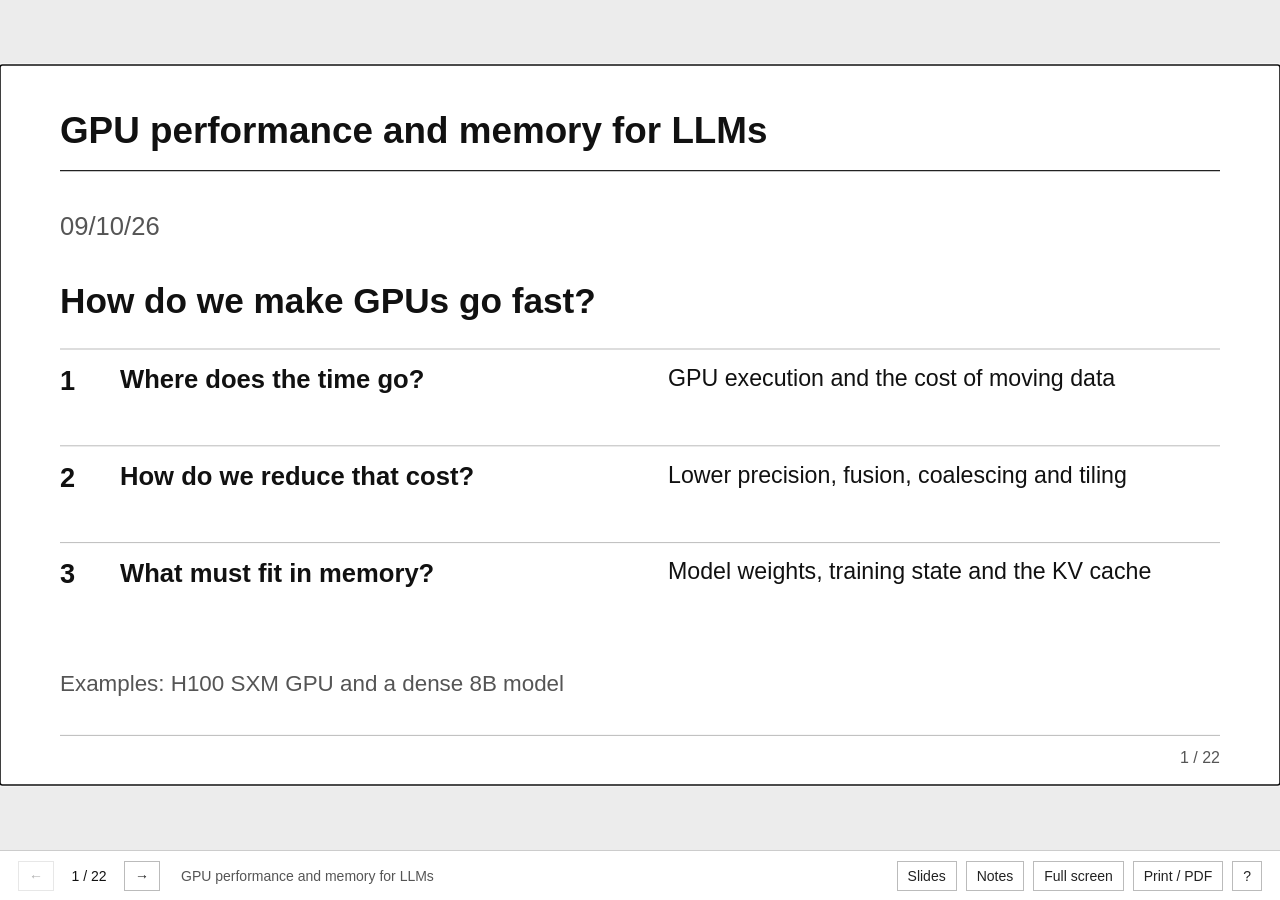
==== commit de4b2dc7: "Teach GPU speed through coalescing and tiling with simpler memory examples" ====
--- a/week-1-gpu-memory-short.html
+++ b/week-1-gpu-memory-short.html
@@ -1,28 +1,34 @@
-<!doctype html><html lang="en"><head><meta charset="utf-8"><meta name="viewport" content="width=device-width,initial-scale=1"><title>Week 1: GPU Memory for LLMs — 30-minute version</title><meta name="description" content="16 academic slides on GPU memory, training and inference budgets, KV memory and MFU calculations."><style>
+<!doctype html><html lang="en"><head><meta charset="utf-8"><meta name="viewport" content="width=device-width,initial-scale=1"><title>Week 1: GPU Memory for LLMs — 30-minute version</title><meta name="description" content="22 academic slides on GPU execution, lower precision, fusion, coalescing, tiling, memory budgets and MFU."><style>
 *{box-sizing:border-box}html,body{margin:0;width:100%;height:100%;font-family:Arial,Helvetica,sans-serif;color:#111}body{display:grid;grid-template-rows:minmax(0,1fr) 50px;background:#ececec}button{font:inherit;cursor:pointer}button:disabled{opacity:.35;cursor:default}[hidden]{display:none!important}#viewport{position:relative;overflow:hidden;min-width:0;min-height:0}#stage{width:1600px;height:900px}.slide{position:absolute;inset:0;background:#fff;width:1600px;height:900px;overflow:hidden}.slide>svg{display:block;width:1600px;height:900px}.speaker-notes{display:none}.deck-chrome{display:flex;align-items:center;justify-content:space-between;padding:0 18px;gap:12px;background:white;border-top:1px solid #ccc;font-size:14px;z-index:10}.chrome-left,.chrome-right{display:flex;gap:9px;align-items:center}.deck-chrome button{background:white;color:#222;border:1px solid #bbb;padding:6px 10px}.deck-chrome button:hover{background:#eee}#counter{min-width:52px;text-align:center}#slide-title{margin-left:12px;max-width:390px;text-overflow:ellipsis;overflow:hidden;white-space:nowrap;color:#555}.deck-overlay{position:fixed;right:20px;bottom:66px;width:590px;max-height:calc(100vh - 100px);overflow:auto;background:white;border:1px solid #777;padding:26px;z-index:20;font-size:18px;line-height:1.5}.panel-header{display:flex;justify-content:space-between;align-items:center;margin-bottom:18px}.panel-header h2{font-size:23px;margin:0}.panel-header button{background:#fff;border:1px solid #aaa;padding:6px 10px}.notes-meta{font-weight:bold;color:#555}#notes-content h2{font-size:23px}#notes-content a{overflow-wrap:anywhere;color:#333}#overview-panel{width:min(1050px,calc(100vw - 40px))}.overview-grid{display:grid;grid-template-columns:repeat(3,1fr);gap:10px}.overview-item{display:grid;grid-template-columns:30px 1fr;text-align:left;gap:5px;background:white;border:1px solid #bbb;padding:13px}.overview-item.is-current{border:2px solid #222}.overview-number{grid-row:1/4;font-weight:bold}.overview-title{font-size:16px}.overview-section,.overview-time{font-size:12px;color:#666}#help-panel{width:490px}.shortcut-row{display:flex;justify-content:space-between;padding:10px 0;border-bottom:1px solid #ccc}a{color:inherit}button:focus-visible,a:focus-visible{outline:2px solid #111;outline-offset:3px}
 @media(max-width:1000px){#slide-title{display:none}.deck-chrome{padding:0 8px;font-size:12px}.chrome-left,.chrome-right{gap:5px}.deck-chrome button{padding:6px}.overview-grid{grid-template-columns:repeat(2,1fr)}}
 @media(max-width:600px){.deck-chrome{font-size:11px;gap:4px}.deck-chrome button{padding:5px 4px}#fullscreen,#print{display:none}.deck-overlay{width:calc(100vw - 24px)!important;right:12px}.overview-grid{grid-template-columns:1fr}}
 @page{size:1600px 900px;margin:0}@media print{html,body{width:1600px;height:auto!important;overflow:visible!important;background:white}body{display:block!important}.deck-chrome,.deck-overlay{display:none!important}#viewport,#stage{position:static!important;width:1600px!important;height:auto!important;overflow:visible!important;transform:none!important}#stage .slide,#stage .slide[hidden]{position:relative!important;display:block!important;width:1600px;height:900px;break-after:page;break-inside:avoid;page-break-after:always}#stage .slide:last-child{break-after:auto;page-break-after:auto}svg{-webkit-print-color-adjust:exact;print-color-adjust:exact}}
 </style></head><body>
-<main id="viewport" aria-label="Presentation"><div id="stage"><section class="slide" id="slide-1" data-title="GPU memory and performance for LLMs" data-minutes="0.5" ><svg xmlns="http://www.w3.org/2000/svg" xmlns:xlink="http://www.w3.org/1999/xlink" viewBox="0 0 1600 900" width="1600" height="900" role="img" aria-labelledby="title-1"><title id="title-1">GPU memory and performance for LLMs</title><rect width="1600" height="900" fill="white"/><text x="75" y="98" font-family="Arial,Helvetica,sans-serif" font-size="46" font-weight="700" fill="#111">GPU memory and performance for LLMs</text><line x1="75" x2="1525" y1="132" y2="132" stroke="#222" stroke-width="1.5"/><text x="75" y="215" xml:space="preserve" font-family="Arial,Helvetica,sans-serif" font-size="32" font-weight="400" fill="#555">09/10/26</text><text x="75" y="303" xml:space="preserve" font-family="Arial,Helvetica,sans-serif" font-size="39" font-weight="700" fill="#111">How much memory does an LLM need, and what limits its speed?</text><line x1="75" y1="348" x2="1525" y2="348" stroke="#aaa" stroke-width="1"/><text x="75" y="402" xml:space="preserve" font-family="Arial,Helvetica,sans-serif" font-size="30" font-weight="700" fill="#111">GPU foundations</text><text x="455" y="402" xml:space="preserve" font-family="Arial,Helvetica,sans-serif" font-size="30" font-weight="400" fill="#111">GPU execution, SMs and the memory hierarchy</text><line x1="75" y1="434" x2="1525" y2="434" stroke="#ccc" stroke-width="1"/><text x="75" y="497" xml:space="preserve" font-family="Arial,Helvetica,sans-serif" font-size="30" font-weight="700" fill="#111">Performance</text><text x="455" y="497" xml:space="preserve" font-family="Arial,Helvetica,sans-serif" font-size="30" font-weight="400" fill="#111">Compute, memory bandwidth, launch overhead and fusion</text><line x1="75" y1="529" x2="1525" y2="529" stroke="#ccc" stroke-width="1"/><text x="75" y="592" xml:space="preserve" font-family="Arial,Helvetica,sans-serif" font-size="30" font-weight="700" fill="#111">Memory estimates</text><text x="455" y="592" xml:space="preserve" font-family="Arial,Helvetica,sans-serif" font-size="30" font-weight="400" fill="#111">Training / inference budgets, KV memory and MFU</text><line x1="75" y1="624" x2="1525" y2="624" stroke="#ccc" stroke-width="1"/><text x="75" y="695" xml:space="preserve" font-family="Arial,Helvetica,sans-serif" font-size="27" font-weight="700" fill="#111">Hardware</text><text x="455" y="697" xml:space="preserve" font-family="Arial,Helvetica,sans-serif" font-size="29" font-weight="400" fill="#111">H100 SXM 80 GB</text><text x="75" y="744" xml:space="preserve" font-family="Arial,Helvetica,sans-serif" font-size="27" font-weight="700" fill="#111">Model</text><text x="455" y="746" xml:space="preserve" font-family="Arial,Helvetica,sans-serif" font-size="29" font-weight="400" fill="#111">Dense 8B with grouped-query attention</text><line x1="75" x2="1525" y1="838" y2="838" stroke="#aaa"/><text x="1525" y="872" text-anchor="end" font-family="Arial,Helvetica,sans-serif" font-size="20" fill="#555">1 / 16</text></svg><aside class="speaker-notes"><p class="notes-meta">0.5 min</p><p>The material and two short numerical questions total 26 minutes, leaving 4 minutes for clarification within the 30-minute presentation. Each question has its solution on the next slide. Use the remaining meeting time to revisit changed assumptions. The numerical model is an explicitly specified dense 8B GQA teaching model.</p></aside></section>
-<section class="slide" id="slide-2" data-title="CPU execution, dispatch and asynchronous launches" data-minutes="2" hidden><svg xmlns="http://www.w3.org/2000/svg" xmlns:xlink="http://www.w3.org/1999/xlink" viewBox="0 0 1600 900" width="1600" height="900" role="img" aria-labelledby="title-2"><title id="title-2">CPU execution, dispatch and asynchronous launches</title><rect width="1600" height="900" fill="white"/><text x="75" y="98" font-family="Arial,Helvetica,sans-serif" font-size="46" font-weight="700" fill="#111">CPU execution, dispatch and asynchronous launches</text><line x1="75" x2="1525" y1="132" y2="132" stroke="#222" stroke-width="1.5"/><text x="75" y="201" xml:space="preserve" font-family="Arial,Helvetica,sans-serif" font-size="31" font-weight="700" fill="#111">For y = x * 2, with x already on the GPU</text><rect x="75" y="223.68" width="1450" height="66" fill="#ededed" stroke="none"/><text x="87" y="259.68" xml:space="preserve" font-family="Arial,Helvetica,sans-serif" font-size="28" font-weight="700" fill="#111">Step</text><text x="391.5" y="259.68" xml:space="preserve" font-family="Arial,Helvetica,sans-serif" font-size="28" font-weight="700" fill="#111">What happens</text><line x1="75" y1="289.68" x2="1525" y2="289.68" stroke="#555" stroke-width="1"/><text x="87" y="325.68" xml:space="preserve" font-family="Arial,Helvetica,sans-serif" font-size="28" font-weight="400" fill="#111">CPU / PyTorch</text><text x="391.5" y="325.68" xml:space="preserve" font-family="Arial,Helvetica,sans-serif" font-size="28" font-weight="400" fill="#111">Dispatch chooses suitable GPU code for the tensor and operation.</text><line x1="75" y1="355.68" x2="1525" y2="355.68" stroke="#bbb" stroke-width="1"/><text x="87" y="391.68" xml:space="preserve" font-family="Arial,Helvetica,sans-serif" font-size="28" font-weight="400" fill="#111">CPU / CUDA</text><text x="391.5" y="391.68" xml:space="preserve" font-family="Arial,Helvetica,sans-serif" font-size="28" font-weight="400" fill="#111">Launch queues the kernel with addresses, arguments and thread configuration.</text><line x1="75" y1="421.68" x2="1525" y2="421.68" stroke="#bbb" stroke-width="1"/><text x="87" y="457.68" xml:space="preserve" font-family="Arial,Helvetica,sans-serif" font-size="28" font-weight="400" fill="#111">GPU</text><text x="391.5" y="457.68" xml:space="preserve" font-family="Arial,Helvetica,sans-serif" font-size="28" font-weight="400" fill="#111">A kernel is a GPU function executed by many threads.</text><line x1="75" y1="487.68" x2="1525" y2="487.68" stroke="#bbb" stroke-width="1"/><text x="75" y="542.6800000000001" xml:space="preserve" font-family="Arial,Helvetica,sans-serif" font-size="31" font-weight="700" fill="#111">Asynchronous: the CPU may continue before the GPU finishes</text><text x="75" y="588.36" xml:space="preserve" font-family="Arial,Helvetica,sans-serif" font-size="28" font-weight="700" fill="#111">CPU</text><text x="75" y="693.36" xml:space="preserve" font-family="Arial,Helvetica,sans-serif" font-size="28" font-weight="700" fill="#111">GPU stream</text><rect x="300" y="560.36" width="360" height="66" fill="#eee" stroke="#888"/><text x="325" y="600.36" xml:space="preserve" font-family="Arial,Helvetica,sans-serif" font-size="28" font-weight="400" fill="#111">Queue kernel</text><rect x="660" y="560.36" width="800" height="66" fill="#fff" stroke="#888"/><text x="685" y="600.36" xml:space="preserve" font-family="Arial,Helvetica,sans-serif" font-size="28" font-weight="400" fill="#111">Continue running Python</text><rect x="520" y="665.36" width="940" height="66" fill="#eee" stroke="#888"/><text x="545" y="705.36" xml:space="preserve" font-family="Arial,Helvetica,sans-serif" font-size="28" font-weight="400" fill="#111">Execute queued GPU work in order</text><text x="75" y="787.36" xml:space="preserve" font-family="Arial,Helvetica,sans-serif" font-size="29" font-weight="400" fill="#111">torch.cuda.synchronize() makes the CPU wait for pending work on the device.</text><line x1="75" x2="1525" y1="838" y2="838" stroke="#aaa"/><a href="https://docs.pytorch.org/tutorials/advanced/dispatcher.html" target="_blank" rel="noopener"><text x="75" y="870" font-family="Arial,Helvetica,sans-serif" font-size="18" fill="#555" text-decoration="underline">PyTorch dispatcher</text></a><a href="https://docs.pytorch.org/docs/stable/notes/cuda.html#asynchronous-execution" target="_blank" rel="noopener"><text x="256.07000732421875" y="870" font-family="Arial,Helvetica,sans-serif" font-size="18" fill="#555" text-decoration="underline">PyTorch CUDA semantics</text></a><text x="1525" y="872" text-anchor="end" font-family="Arial,Helvetica,sans-serif" font-size="20" fill="#555">2 / 16</text></svg><aside class="speaker-notes"><p class="notes-meta">2 min</p><p>x already resides on the GPU. CPU code selects a backend/implementation and submits arguments and tensor addresses. No whole-tensor CPU copy is implied. Dtype-specific selection may occur within the backend. A kernel is a GPU function executed by many threads. One PyTorch operation can launch zero, one or multiple kernels. The timeline illustrates allowed overlap, not measured duration. Same-stream operations stay ordered. CUDA events or synchronization are needed for GPU timing.</p><ul><li><a href="https://docs.pytorch.org/tutorials/advanced/dispatcher.html" target="_blank" rel="noopener">PyTorch dispatcher</a></li><li><a href="https://docs.pytorch.org/docs/stable/notes/cuda.html#asynchronous-execution" target="_blank" rel="noopener">PyTorch CUDA semantics</a></li></ul></aside></section>
-<section class="slide" id="slide-3" data-title="GPU execution and memory model" data-minutes="3" hidden><svg xmlns="http://www.w3.org/2000/svg" xmlns:xlink="http://www.w3.org/1999/xlink" viewBox="0 0 1600 900" width="1600" height="900" role="img" aria-labelledby="title-3"><title id="title-3">GPU execution and memory model</title><rect width="1600" height="900" fill="white"/><text x="75" y="98" font-family="Arial,Helvetica,sans-serif" font-size="46" font-weight="700" fill="#111">GPU execution and memory model</text><line x1="75" x2="1525" y1="132" y2="132" stroke="#222" stroke-width="1.5"/><text x="75" y="197" xml:space="preserve" font-family="Arial,Helvetica,sans-serif" font-size="29" font-weight="400" fill="#111">A kernel launch creates a grid of blocks. SM = Streaming Multiprocessor.</text><text x="75" y="255" xml:space="preserve" font-family="Arial,Helvetica,sans-serif" font-size="29" font-weight="700" fill="#111">Programming view</text><text x="840" y="255" xml:space="preserve" font-family="Arial,Helvetica,sans-serif" font-size="29" font-weight="700" fill="#111">Hardware view</text><rect x="75" y="272" width="645" height="468" fill="#fff" stroke="#555"/><text x="95" y="311" xml:space="preserve" font-family="Arial,Helvetica,sans-serif" font-size="26" font-weight="700" fill="#111">Grid: all blocks in one kernel launch</text><rect x="95" y="335" width="285" height="272" fill="#f4f4f4" stroke="#777"/><text x="111" y="374" xml:space="preserve" font-family="Arial,Helvetica,sans-serif" font-size="26" font-weight="700" fill="#111">Block 0</text><rect x="110" y="397" width="255" height="43" fill="#ddd" stroke="#777"/><text x="129" y="426" xml:space="preserve" font-family="Arial,Helvetica,sans-serif" font-size="23" font-weight="700" fill="#111">Shared workspace</text><line x1="170" y1="440" x2="170" y2="462" stroke="#555" stroke-width="1.6"/><path d="M 165 446 L 170 440 L 175 446 M 165 456 L 170 462 L 175 456" fill="none" stroke="#555" stroke-width="1.6"/><rect x="110" y="462" width="120" height="119" fill="#fff" stroke="#888"/><text x="119" y="497" xml:space="preserve" font-family="Arial,Helvetica,sans-serif" font-size="23" font-weight="700" fill="#111">Thread 0</text><line x1="120" y1="512" x2="220" y2="512" stroke="#bbb" stroke-width="1"/><text x="133" y="543" xml:space="preserve" font-family="Arial,Helvetica,sans-serif" font-size="23" font-weight="400" fill="#111">Private</text><text x="125" y="573" xml:space="preserve" font-family="Arial,Helvetica,sans-serif" font-size="23" font-weight="400" fill="#111">registers</text><line x1="305" y1="440" x2="305" y2="462" stroke="#555" stroke-width="1.6"/><path d="M 300 446 L 305 440 L 310 446 M 300 456 L 305 462 L 310 456" fill="none" stroke="#555" stroke-width="1.6"/><rect x="245" y="462" width="120" height="119" fill="#fff" stroke="#888"/><text x="254" y="497" xml:space="preserve" font-family="Arial,Helvetica,sans-serif" font-size="23" font-weight="700" fill="#111">Thread 1</text><line x1="255" y1="512" x2="355" y2="512" stroke="#bbb" stroke-width="1"/><text x="268" y="543" xml:space="preserve" font-family="Arial,Helvetica,sans-serif" font-size="23" font-weight="400" fill="#111">Private</text><text x="260" y="573" xml:space="preserve" font-family="Arial,Helvetica,sans-serif" font-size="23" font-weight="400" fill="#111">registers</text><rect x="410" y="335" width="285" height="272" fill="#f4f4f4" stroke="#777"/><text x="426" y="374" xml:space="preserve" font-family="Arial,Helvetica,sans-serif" font-size="26" font-weight="700" fill="#111">Block 1</text><rect x="425" y="397" width="255" height="43" fill="#ddd" stroke="#777"/><text x="444" y="426" xml:space="preserve" font-family="Arial,Helvetica,sans-serif" font-size="23" font-weight="700" fill="#111">Shared workspace</text><line x1="485" y1="440" x2="485" y2="462" stroke="#555" stroke-width="1.6"/><path d="M 480 446 L 485 440 L 490 446 M 480 456 L 485 462 L 490 456" fill="none" stroke="#555" stroke-width="1.6"/><rect x="425" y="462" width="120" height="119" fill="#fff" stroke="#888"/><text x="434" y="497" xml:space="preserve" font-family="Arial,Helvetica,sans-serif" font-size="23" font-weight="700" fill="#111">Thread 0</text><line x1="435" y1="512" x2="535" y2="512" stroke="#bbb" stroke-width="1"/><text x="448" y="543" xml:space="preserve" font-family="Arial,Helvetica,sans-serif" font-size="23" font-weight="400" fill="#111">Private</text><text x="440" y="573" xml:space="preserve" font-family="Arial,Helvetica,sans-serif" font-size="23" font-weight="400" fill="#111">registers</text><line x1="620" y1="440" x2="620" y2="462" stroke="#555" stroke-width="1.6"/><path d="M 615 446 L 620 440 L 625 446 M 615 456 L 620 462 L 625 456" fill="none" stroke="#555" stroke-width="1.6"/><rect x="560" y="462" width="120" height="119" fill="#fff" stroke="#888"/><text x="569" y="497" xml:space="preserve" font-family="Arial,Helvetica,sans-serif" font-size="23" font-weight="700" fill="#111">Thread 1</text><line x1="570" y1="512" x2="670" y2="512" stroke="#bbb" stroke-width="1"/><text x="583" y="543" xml:space="preserve" font-family="Arial,Helvetica,sans-serif" font-size="23" font-weight="400" fill="#111">Private</text><text x="575" y="573" xml:space="preserve" font-family="Arial,Helvetica,sans-serif" font-size="23" font-weight="400" fill="#111">registers</text><text x="95" y="657" xml:space="preserve" font-family="Arial,Helvetica,sans-serif" font-size="25" font-weight="400" fill="#111">Registers: private values for each thread</text><text x="95" y="701" xml:space="preserve" font-family="Arial,Helvetica,sans-serif" font-size="25" font-weight="400" fill="#111">SMEM: workspace shared within a block</text><path d="M 731 477 L 823 477 M 811 468 L 823 477 L 811 486" fill="none" stroke="#444" stroke-width="2.2"/><rect x="840" y="272" width="685" height="468" fill="#fff" stroke="#555"/><text x="860" y="307" xml:space="preserve" font-family="Arial,Helvetica,sans-serif" font-size="25" font-weight="700" fill="#111">GPU package</text><rect x="860" y="324" width="645" height="330" fill="#f5f5f5" stroke="#999"/><text x="875" y="354" xml:space="preserve" font-family="Arial,Helvetica,sans-serif" font-size="23" font-weight="400" fill="#444">Compute die</text><rect x="875" y="373" width="295" height="210" fill="#fff" stroke="#666"/><text x="889" y="406" xml:space="preserve" font-family="Arial,Helvetica,sans-serif" font-size="25" font-weight="700" fill="#111">SM 0</text><text x="889" y="441" xml:space="preserve" font-family="Arial,Helvetica,sans-serif" font-size="23" font-weight="400" fill="#111">Compute + schedulers</text><rect x="887" y="457" width="271" height="38" fill="#e8e8e8" stroke="#999"/><text x="938" y="484" xml:space="preserve" font-family="Arial,Helvetica,sans-serif" font-size="23" font-weight="400" fill="#111">Register file</text><rect x="887" y="507" width="271" height="62" fill="#eee" stroke="#999"/><line x1="1001" y1="507" x2="1001" y2="569" stroke="#999" stroke-width="1"/><text x="899" y="542" xml:space="preserve" font-family="Arial,Helvetica,sans-serif" font-size="23" font-weight="400" fill="#111">L1 cache</text><text x="1023" y="532" xml:space="preserve" font-family="Arial,Helvetica,sans-serif" font-size="23" font-weight="400" fill="#111">Shared</text><text x="1016" y="561" xml:space="preserve" font-family="Arial,Helvetica,sans-serif" font-size="23" font-weight="400" fill="#111">memory</text><rect x="1195" y="373" width="295" height="210" fill="#fff" stroke="#666"/><text x="1209" y="406" xml:space="preserve" font-family="Arial,Helvetica,sans-serif" font-size="25" font-weight="700" fill="#111">SM 1</text><text x="1209" y="441" xml:space="preserve" font-family="Arial,Helvetica,sans-serif" font-size="23" font-weight="400" fill="#111">Compute + schedulers</text><rect x="1207" y="457" width="271" height="38" fill="#e8e8e8" stroke="#999"/><text x="1258" y="484" xml:space="preserve" font-family="Arial,Helvetica,sans-serif" font-size="23" font-weight="400" fill="#111">Register file</text><rect x="1207" y="507" width="271" height="62" fill="#eee" stroke="#999"/><line x1="1321" y1="507" x2="1321" y2="569" stroke="#999" stroke-width="1"/><text x="1219" y="542" xml:space="preserve" font-family="Arial,Helvetica,sans-serif" font-size="23" font-weight="400" fill="#111">L1 cache</text><text x="1343" y="532" xml:space="preserve" font-family="Arial,Helvetica,sans-serif" font-size="23" font-weight="400" fill="#111">Shared</text><text x="1336" y="561" xml:space="preserve" font-family="Arial,Helvetica,sans-serif" font-size="23" font-weight="400" fill="#111">memory</text><line x1="1018" y1="583" x2="1018" y2="599" stroke="#666" stroke-width="1.5"/><line x1="1338" y1="583" x2="1338" y2="599" stroke="#666" stroke-width="1.5"/><rect x="875" y="599" width="615" height="40" fill="#ddd" stroke="#777"/><text x="1012" y="626" xml:space="preserve" font-family="Arial,Helvetica,sans-serif" font-size="23" font-weight="400" fill="#111">L2 cache: shared across SMs</text><line x1="1182" y1="639" x2="1182" y2="686" stroke="#666" stroke-width="1.5"/><rect x="860" y="686" width="645" height="39" fill="#e5e5e5" stroke="#666"/><text x="959" y="712" xml:space="preserve" font-family="Arial,Helvetica,sans-serif" font-size="23" font-weight="700" fill="#111">HBM: global tensors / device memory</text><text x="75" y="791" xml:space="preserve" font-family="Arial,Helvetica,sans-serif" font-size="27" font-weight="700" fill="#111">A block runs on one SM. An SM can host several blocks.</text><line x1="75" x2="1525" y1="838" y2="838" stroke="#aaa"/><a href="https://docs.nvidia.com/cuda/cuda-programming-guide/01-introduction/programming-model.html" target="_blank" rel="noopener"><text x="75" y="870" font-family="Arial,Helvetica,sans-serif" font-size="18" fill="#555" text-decoration="underline">CUDA programming model</text></a><a href="https://raw.githubusercontent.com/stanford-cs336/lectures/main/lecture_05.pdf#page=12" target="_blank" rel="noopener"><text x="318.0800018310547" y="870" font-family="Arial,Helvetica,sans-serif" font-size="18" fill="#555" text-decoration="underline">CS336 Lecture 5, pp. 10–12</text></a><text x="1525" y="872" text-anchor="end" font-family="Arial,Helvetica,sans-serif" font-size="20" fill="#555">3 / 16</text></svg><aside class="speaker-notes"><p class="notes-meta">3 min</p><p>Read the left panel as the logical programming model and the right panel as the hardware that executes it. A kernel launch creates a grid of blocks. Threads within a block cooperate using shared memory; warps group 32 threads. SM means Streaming Multiprocessor. A block executes on one SM, while an SM can host several resident blocks if registers, shared memory and other limits allow. The scheduling arrow illustrates the mapping, not a permanent one-to-one pairing. Each SM contains schedulers and compute units, a physical register file and a combined physical L1/shared-memory resource. Registers hold logically private thread values. L1 is hardware-managed caching; shared memory is a kernel-managed workspace. Device-wide global tensors normally reside in HBM, with L2 shared across SMs. HBM is stacked DRAM beside the compute die in the GPU package. Global memory is not exclusively owned by one grid and may survive kernel completion. CUDA local memory, omitted here, is thread-private device-memory-backed storage, for example register spills; it is not another name for on-chip SRAM. Cluster-level distributed shared memory is outside this introductory model. Native schematic adapted from CS336 Lecture 5, pages 10-12, and the NVIDIA CUDA programming guide.</p><ul><li><a href="https://docs.nvidia.com/cuda/cuda-programming-guide/01-introduction/programming-model.html" target="_blank" rel="noopener">CUDA programming model</a></li><li><a href="https://raw.githubusercontent.com/stanford-cs336/lectures/main/lecture_05.pdf#page=12" target="_blank" rel="noopener">CS336 Lecture 5, pp. 10–12</a></li></ul></aside></section>
-<section class="slide" id="slide-4" data-title="H100 SXM 80 GB memory hierarchy" data-minutes="1.5" hidden><svg xmlns="http://www.w3.org/2000/svg" xmlns:xlink="http://www.w3.org/1999/xlink" viewBox="0 0 1600 900" width="1600" height="900" role="img" aria-labelledby="title-4"><title id="title-4">H100 SXM 80 GB memory hierarchy</title><rect width="1600" height="900" fill="white"/><text x="75" y="98" font-family="Arial,Helvetica,sans-serif" font-size="46" font-weight="700" fill="#111">H100 SXM 80 GB memory hierarchy</text><line x1="75" x2="1525" y1="132" y2="132" stroke="#222" stroke-width="1.5"/><polygon points="540,174 910,174 962,284 488,284" fill="#fff" stroke="#444" stroke-width="1.5"/><text x="658.9150009155273" y="221" xml:space="preserve" font-family="Arial,Helvetica,sans-serif" font-size="29" font-weight="700" fill="#111">Registers</text><text x="646.2149963378906" y="259" xml:space="preserve" font-family="Arial,Helvetica,sans-serif" font-size="27" font-weight="400" fill="#111">256 KiB / SM</text><polygon points="488,284 962,284 1025,414 425,414" fill="#f5f5f5" stroke="#444" stroke-width="1.5"/><text x="583.5599975585938" y="331" xml:space="preserve" font-family="Arial,Helvetica,sans-serif" font-size="29" font-weight="700" fill="#111">L1 + shared memory</text><text x="586.9299926757812" y="369" xml:space="preserve" font-family="Arial,Helvetica,sans-serif" font-size="27" font-weight="400" fill="#111">256 KB combined / SM</text><polygon points="425,414 1025,414 1081,534 369,534" fill="#ededed" stroke="#444" stroke-width="1.5"/><text x="662.935001373291" y="461" xml:space="preserve" font-family="Arial,Helvetica,sans-serif" font-size="29" font-weight="700" fill="#111">L2 cache</text><text x="645.4749984741211" y="499" xml:space="preserve" font-family="Arial,Helvetica,sans-serif" font-size="27" font-weight="400" fill="#111">50 MB / GPU</text><polygon points="369,534 1081,534 1139,654 311,654" fill="#e2e2e2" stroke="#444" stroke-width="1.5"/><text x="683.9150009155273" y="581" xml:space="preserve" font-family="Arial,Helvetica,sans-serif" font-size="29" font-weight="700" fill="#111">HBM3</text><text x="646.2200012207031" y="619" xml:space="preserve" font-family="Arial,Helvetica,sans-serif" font-size="27" font-weight="400" fill="#111">80 GB / GPU</text><text x="80" y="350" xml:space="preserve" font-family="Arial,Helvetica,sans-serif" font-size="28" font-weight="700" fill="#111">On compute</text><text x="80" y="385.84000000000003" xml:space="preserve" font-family="Arial,Helvetica,sans-serif" font-size="28" font-weight="700" fill="#111">die</text><text x="80" y="416" xml:space="preserve" font-family="Arial,Helvetica,sans-serif" font-size="26" font-weight="400" fill="#111">SRAM implements</text><text x="80" y="449.28" xml:space="preserve" font-family="Arial,Helvetica,sans-serif" font-size="26" font-weight="400" fill="#111">caches and SMEM</text><text x="1170" y="513" xml:space="preserve" font-family="Arial,Helvetica,sans-serif" font-size="28" font-weight="700" fill="#111">HBM</text><text x="1170" y="554" xml:space="preserve" font-family="Arial,Helvetica,sans-serif" font-size="25" font-weight="400" fill="#111">High Bandwidth Memory</text><text x="1170" y="586" xml:space="preserve" font-family="Arial,Helvetica,sans-serif" font-size="25" font-weight="400" fill="#111">Stacked DRAM</text><text x="1170" y="630" xml:space="preserve" font-family="Arial,Helvetica,sans-serif" font-size="27" font-weight="400" fill="#111">Peak 3.35 TB/s</text><text x="75" y="716" xml:space="preserve" font-family="Arial,Helvetica,sans-serif" font-size="28" font-weight="400" fill="#111">Shared memory uses up to 228 KB of the combined 256 KB per SM.</text><text x="75" y="768.84" xml:space="preserve" font-family="Arial,Helvetica,sans-serif" font-size="28" font-weight="400" fill="#111">Capacity: bytes that fit. Bandwidth: bytes/s across an interface. Latency: access time.</text><line x1="75" x2="1525" y1="838" y2="838" stroke="#aaa"/><a href="https://docs.nvidia.com/cuda/hopper-tuning-guide/index.html" target="_blank" rel="noopener"><text x="75" y="870" font-family="Arial,Helvetica,sans-serif" font-size="18" fill="#555" text-decoration="underline">Hopper tuning guide</text></a><a href="https://www.nvidia.com/en-us/data-center/h100/" target="_blank" rel="noopener"><text x="265.1199951171875" y="870" font-family="Arial,Helvetica,sans-serif" font-size="18" fill="#555" text-decoration="underline">H100 specifications</text></a><a href="https://www.micron.com/products/memory/hbm" target="_blank" rel="noopener"><text x="449.1999969482422" y="870" font-family="Arial,Helvetica,sans-serif" font-size="18" fill="#555" text-decoration="underline">Micron HBM</text></a><text x="1525" y="872" text-anchor="end" font-family="Arial,Helvetica,sans-serif" font-size="20" fill="#555">4 / 16</text></svg><aside class="speaker-notes"><p class="notes-meta">1.5 min</p><p>This conceptual pyramid shows proximity and scope, not capacity-scaled areas or a compulsory access path. Registers and combined L1/shared both have about 256 KB per SM, so do not infer strict capacity growth between every adjacent tier. NVIDIA specifies 64K 32-bit registers per SM, giving 256 KiB. Combined L1/texture/shared capacity is 256 KB per SM, including up to 228 KB shared memory. L2 is 50 MB device-wide. HBM3 is 80 GB and 3.35 TB/s peak for H100 SXM. Vendor KB/MB/GB labels are retained. HBM is stacked DRAM beside the compute die in the package. CPU main memory is a separate DRAM pool. SRAM is a technology used for L1, L2 and shared memory, not an extra hierarchy tier. Both SRAM and DRAM are volatile.</p><ul><li><a href="https://docs.nvidia.com/cuda/hopper-tuning-guide/index.html" target="_blank" rel="noopener">Hopper tuning guide</a></li><li><a href="https://www.nvidia.com/en-us/data-center/h100/" target="_blank" rel="noopener">H100 specifications</a></li><li><a href="https://www.micron.com/products/memory/hbm" target="_blank" rel="noopener">Micron HBM</a></li></ul></aside></section>
-<section class="slide" id="slide-5" data-title="Memory bandwidth can limit GPU speed" data-minutes="2" hidden><svg xmlns="http://www.w3.org/2000/svg" xmlns:xlink="http://www.w3.org/1999/xlink" viewBox="0 0 1600 900" width="1600" height="900" role="img" aria-labelledby="title-5"><title id="title-5">Memory bandwidth can limit GPU speed</title><rect width="1600" height="900" fill="white"/><text x="75" y="98" font-family="Arial,Helvetica,sans-serif" font-size="46" font-weight="700" fill="#111">Memory bandwidth can limit GPU speed</text><line x1="75" x2="1525" y1="132" y2="132" stroke="#222" stroke-width="1.5"/><text x="75" y="200" xml:space="preserve" font-family="Arial,Helvetica,sans-serif" font-size="30" font-weight="400" fill="#111">Think of memory as a warehouse and GPU compute as a factory.</text><image x="75" y="232" width="775" height="496" href="[data-uri]" preserveAspectRatio="xMidYMid meet"><title>Horace He illustration: input data travels from memory to compute and results travel back.</title></image><line x1="880" y1="233" x2="880" y2="717" stroke="#ccc" stroke-width="1"/><text x="920" y="263" xml:space="preserve" font-family="Arial,Helvetica,sans-serif" font-size="31" font-weight="700" fill="#111">Memory bandwidth</text><text x="920" y="309" xml:space="preserve" font-family="Arial,Helvetica,sans-serif" font-size="29" font-weight="400" fill="#111">Bytes that can move to and from the compute</text><text x="920" y="346.12" xml:space="preserve" font-family="Arial,Helvetica,sans-serif" font-size="29" font-weight="400" fill="#111">units each second.</text><line x1="920" y1="382" x2="1525" y2="382" stroke="#ccc" stroke-width="1"/><text x="920" y="437" xml:space="preserve" font-family="Arial,Helvetica,sans-serif" font-size="30" font-weight="700" fill="#111">Memory-bandwidth bound</text><text x="920" y="483" xml:space="preserve" font-family="Arial,Helvetica,sans-serif" font-size="29" font-weight="400" fill="#111">Data delivery limits progress. Faster arithmetic</text><text x="920" y="520.12" xml:space="preserve" font-family="Arial,Helvetica,sans-serif" font-size="29" font-weight="400" fill="#111">alone helps little.</text><line x1="920" y1="555" x2="1525" y2="555" stroke="#ccc" stroke-width="1"/><text x="920" y="612" xml:space="preserve" font-family="Arial,Helvetica,sans-serif" font-size="31" font-weight="700" fill="#111">Compute-bound</text><text x="920" y="657" xml:space="preserve" font-family="Arial,Helvetica,sans-serif" font-size="29" font-weight="400" fill="#111">Arithmetic is the limit. Faster compute can</text><text x="920" y="694.12" xml:space="preserve" font-family="Arial,Helvetica,sans-serif" font-size="29" font-weight="400" fill="#111">improve performance.</text><line x1="75" y1="746" x2="1525" y2="746" stroke="#aaa" stroke-width="1"/><text x="75" y="793" xml:space="preserve" font-family="Arial,Helvetica,sans-serif" font-size="29" font-weight="400" fill="#111">Here, memory-bound means limited by data movement—not running out of memory.</text><line x1="75" x2="1525" y1="838" y2="838" stroke="#aaa"/><a href="https://horace.io/brrr_intro.html" target="_blank" rel="noopener"><text x="75" y="870" font-family="Arial,Helvetica,sans-serif" font-size="18" fill="#555" text-decoration="underline">Illustration: Horace He (2022)</text></a><a href="https://docs.nvidia.com/deeplearning/performance/dl-performance-gpu-background/index.html#understanding-performance" target="_blank" rel="noopener"><text x="338.11000061035156" y="870" font-family="Arial,Helvetica,sans-serif" font-size="18" fill="#555" text-decoration="underline">NVIDIA performance guide</text></a><text x="1525" y="872" text-anchor="end" font-family="Arial,Helvetica,sans-serif" font-size="20" fill="#555">5 / 16</text></svg><aside class="speaker-notes"><p class="notes-meta">2 min</p><p>Read the supplied Horace He illustration as a warehouse supplying a factory and receiving its output. The boxes and triangles represent input and output data, not literal GPU hardware. On an H100, the warehouse is HBM, which is DRAM; the factory includes GPU arithmetic units and nearby on-chip storage. Bandwidth is the number of bytes transferred per second across a specified interface. Imagine the data path supplies 10 items per second while the factory can process 100: the output cannot exceed the supply rate. Doubling arithmetic capacity alone changes little. With enough data reuse, arithmetic may instead become the limiting resource. These rates are an analogy, not hardware measurements. The terms describe a workload on particular hardware, not a permanent property of a GPU. Here memory-bound means memory-bandwidth limited, distinct from an out-of-memory capacity error. Small workloads may also be limited by submission overhead, covered in the later timeline slide. Source illustration supplied by the presenter from Horace He; technical distinctions corroborated by NVIDIA GPU Performance Background.</p><ul><li><a href="https://horace.io/brrr_intro.html" target="_blank" rel="noopener">Illustration: Horace He (2022)</a></li><li><a href="https://docs.nvidia.com/deeplearning/performance/dl-performance-gpu-background/index.html#understanding-performance" target="_blank" rel="noopener">NVIDIA performance guide</a></li></ul></aside></section>
-<section class="slide" id="slide-6" data-title="Less data movement leaves more time for useful compute" data-minutes="2" hidden><svg xmlns="http://www.w3.org/2000/svg" xmlns:xlink="http://www.w3.org/1999/xlink" viewBox="0 0 1600 900" width="1600" height="900" role="img" aria-labelledby="title-6"><title id="title-6">Less data movement leaves more time for useful compute</title><rect width="1600" height="900" fill="white"/><text x="75" y="98" font-family="Arial,Helvetica,sans-serif" font-size="46" font-weight="700" fill="#111">Less data movement leaves more time for useful compute</text><line x1="75" x2="1525" y1="132" y2="132" stroke="#222" stroke-width="1.5"/><image x="75" y="172" width="775" height="555" href="[data-uri]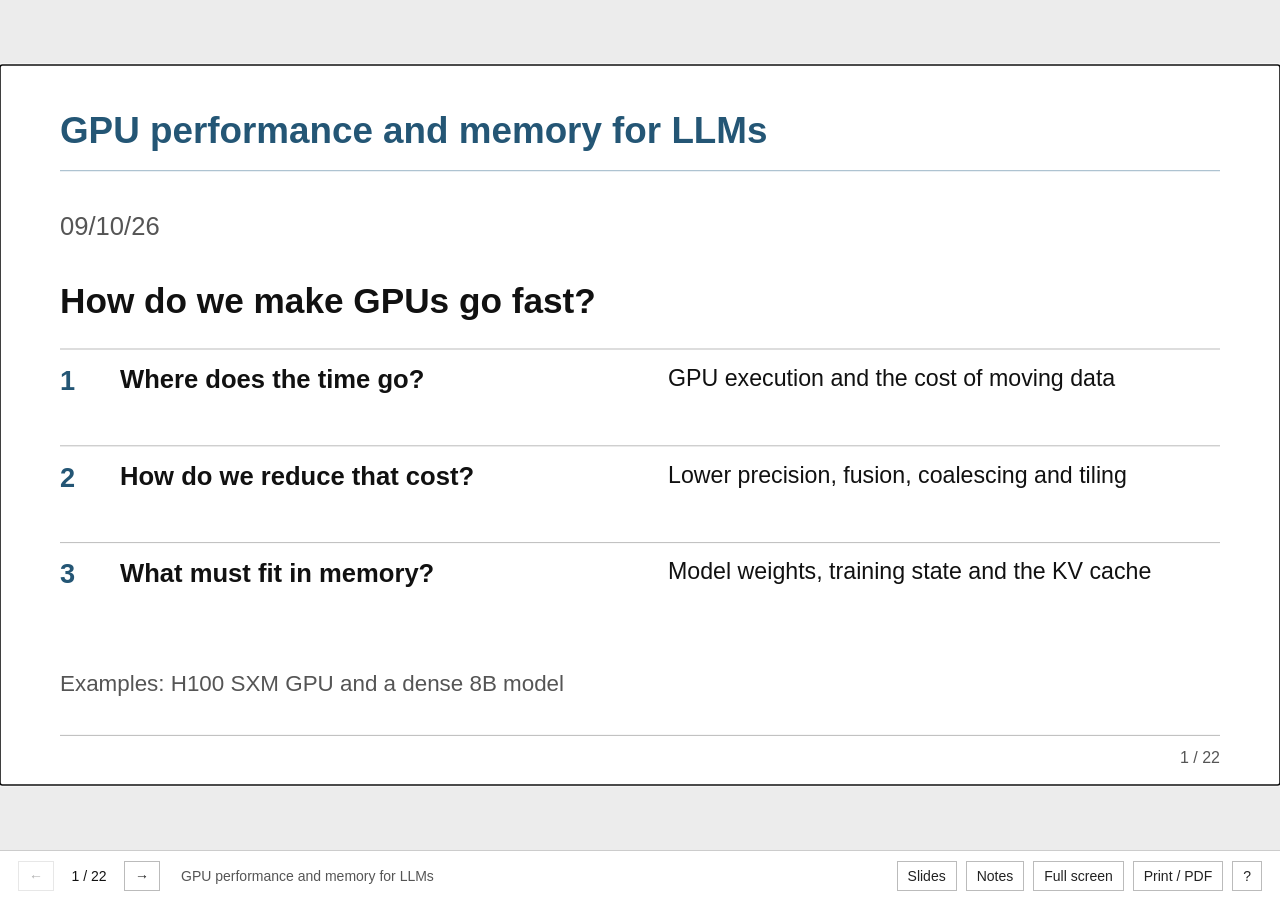
==== commit 6708a5f5: "Add a restrained blue accent to slide titles and figures" ====
--- a/week-1-gpu-memory-short.html
+++ b/week-1-gpu-memory-short.html
@@ -4,28 +4,28 @@
 @media(max-width:600px){.deck-chrome{font-size:11px;gap:4px}.deck-chrome button{padding:5px 4px}#fullscreen,#print{display:none}.deck-overlay{width:calc(100vw - 24px)!important;right:12px}.overview-grid{grid-template-columns:1fr}}
 @page{size:1600px 900px;margin:0}@media print{html,body{width:1600px;height:auto!important;overflow:visible!important;background:white}body{display:block!important}.deck-chrome,.deck-overlay{display:none!important}#viewport,#stage{position:static!important;width:1600px!important;height:auto!important;overflow:visible!important;transform:none!important}#stage .slide,#stage .slide[hidden]{position:relative!important;display:block!important;width:1600px;height:900px;break-after:page;break-inside:avoid;page-break-after:always}#stage .slide:last-child{break-after:auto;page-break-after:auto}svg{-webkit-print-color-adjust:exact;print-color-adjust:exact}}
 </style></head><body>
-<main id="viewport" aria-label="Presentation"><div id="stage"><section class="slide" id="slide-1" data-title="GPU performance and memory for LLMs" data-minutes="0.5" ><svg xmlns="http://www.w3.org/2000/svg" xmlns:xlink="http://www.w3.org/1999/xlink" viewBox="0 0 1600 900" width="1600" height="900" role="img" aria-labelledby="title-1"><title id="title-1">GPU performance and memory for LLMs</title><rect width="1600" height="900" fill="white"/><text x="75" y="98" font-family="Arial,Helvetica,sans-serif" font-size="46" font-weight="700" fill="#111">GPU performance and memory for LLMs</text><line x1="75" x2="1525" y1="132" y2="132" stroke="#222" stroke-width="1.5"/><text x="75" y="212" xml:space="preserve" font-family="Arial,Helvetica,sans-serif" font-size="32" font-weight="400" fill="#555">09/10/26</text><text x="75" y="310" xml:space="preserve" font-family="Arial,Helvetica,sans-serif" font-size="44" font-weight="700" fill="#111">How do we make GPUs go fast?</text><line x1="75" y1="355" x2="1525" y2="355" stroke="#aaa" stroke-width="1"/><text x="75" y="406" xml:space="preserve" font-family="Arial,Helvetica,sans-serif" font-size="34" font-weight="700" fill="#111">1</text><text x="150" y="404" xml:space="preserve" font-family="Arial,Helvetica,sans-serif" font-size="32" font-weight="700" fill="#111">Where does the time go?</text><text x="835" y="401" xml:space="preserve" font-family="Arial,Helvetica,sans-serif" font-size="29" font-weight="400" fill="#111">GPU execution and the cost of moving data</text><line x1="75" y1="476" x2="1525" y2="476" stroke="#aaa" stroke-width="1"/><text x="75" y="527" xml:space="preserve" font-family="Arial,Helvetica,sans-serif" font-size="34" font-weight="700" fill="#111">2</text><text x="150" y="525" xml:space="preserve" font-family="Arial,Helvetica,sans-serif" font-size="32" font-weight="700" fill="#111">How do we reduce that cost?</text><text x="835" y="522" xml:space="preserve" font-family="Arial,Helvetica,sans-serif" font-size="29" font-weight="400" fill="#111">Lower precision, fusion, coalescing and tiling</text><line x1="75" y1="597" x2="1525" y2="597" stroke="#aaa" stroke-width="1"/><text x="75" y="648" xml:space="preserve" font-family="Arial,Helvetica,sans-serif" font-size="34" font-weight="700" fill="#111">3</text><text x="150" y="646" xml:space="preserve" font-family="Arial,Helvetica,sans-serif" font-size="32" font-weight="700" fill="#111">What must fit in memory?</text><text x="835" y="643" xml:space="preserve" font-family="Arial,Helvetica,sans-serif" font-size="29" font-weight="400" fill="#111">Model weights, training state and the KV cache</text><text x="75" y="782" xml:space="preserve" font-family="Arial,Helvetica,sans-serif" font-size="28" font-weight="400" fill="#555">Examples: H100 SXM GPU and a dense 8B model</text><line x1="75" x2="1525" y1="838" y2="838" stroke="#aaa"/><text x="1525" y="872" text-anchor="end" font-family="Arial,Helvetica,sans-serif" font-size="20" fill="#555">1 / 22</text></svg><aside class="speaker-notes"><p class="notes-meta">0.5 min</p><p>The 30-minute presentation follows one story: where time is spent, how data movement can be reduced, and what must fit in memory. The two numerical questions keep a separate solution on the following slide. All memory calculations use decimal GB and MB. The dense 8B model and supplied KV cost are teaching assumptions.</p></aside></section>
-<section class="slide" id="slide-2" data-title="CPU execution, dispatch and asynchronous launches" data-minutes="1.5" hidden><svg xmlns="http://www.w3.org/2000/svg" xmlns:xlink="http://www.w3.org/1999/xlink" viewBox="0 0 1600 900" width="1600" height="900" role="img" aria-labelledby="title-2"><title id="title-2">CPU execution, dispatch and asynchronous launches</title><rect width="1600" height="900" fill="white"/><text x="75" y="98" font-family="Arial,Helvetica,sans-serif" font-size="46" font-weight="700" fill="#111">CPU execution, dispatch and asynchronous launches</text><line x1="75" x2="1525" y1="132" y2="132" stroke="#222" stroke-width="1.5"/><text x="75" y="201" xml:space="preserve" font-family="Arial,Helvetica,sans-serif" font-size="31" font-weight="700" fill="#111">For y = x * 2, with x already on the GPU</text><rect x="75" y="223.68" width="1450" height="66" fill="#ededed" stroke="none"/><text x="87" y="259.68" xml:space="preserve" font-family="Arial,Helvetica,sans-serif" font-size="28" font-weight="700" fill="#111">Step</text><text x="391.5" y="259.68" xml:space="preserve" font-family="Arial,Helvetica,sans-serif" font-size="28" font-weight="700" fill="#111">What happens</text><line x1="75" y1="289.68" x2="1525" y2="289.68" stroke="#555" stroke-width="1"/><text x="87" y="325.68" xml:space="preserve" font-family="Arial,Helvetica,sans-serif" font-size="28" font-weight="400" fill="#111">CPU / PyTorch</text><text x="391.5" y="325.68" xml:space="preserve" font-family="Arial,Helvetica,sans-serif" font-size="28" font-weight="400" fill="#111">Dispatch chooses suitable GPU code for the tensor and operation.</text><line x1="75" y1="355.68" x2="1525" y2="355.68" stroke="#bbb" stroke-width="1"/><text x="87" y="391.68" xml:space="preserve" font-family="Arial,Helvetica,sans-serif" font-size="28" font-weight="400" fill="#111">CPU / CUDA</text><text x="391.5" y="391.68" xml:space="preserve" font-family="Arial,Helvetica,sans-serif" font-size="28" font-weight="400" fill="#111">Launch queues the kernel with addresses, arguments and thread configuration.</text><line x1="75" y1="421.68" x2="1525" y2="421.68" stroke="#bbb" stroke-width="1"/><text x="87" y="457.68" xml:space="preserve" font-family="Arial,Helvetica,sans-serif" font-size="28" font-weight="400" fill="#111">GPU</text><text x="391.5" y="457.68" xml:space="preserve" font-family="Arial,Helvetica,sans-serif" font-size="28" font-weight="400" fill="#111">A kernel is a GPU function executed by many threads.</text><line x1="75" y1="487.68" x2="1525" y2="487.68" stroke="#bbb" stroke-width="1"/><text x="75" y="542.6800000000001" xml:space="preserve" font-family="Arial,Helvetica,sans-serif" font-size="31" font-weight="700" fill="#111">Asynchronous: the CPU may continue before the GPU finishes</text><text x="75" y="588.36" xml:space="preserve" font-family="Arial,Helvetica,sans-serif" font-size="28" font-weight="700" fill="#111">CPU</text><text x="75" y="693.36" xml:space="preserve" font-family="Arial,Helvetica,sans-serif" font-size="28" font-weight="700" fill="#111">GPU stream</text><rect x="300" y="560.36" width="360" height="66" fill="#eee" stroke="#888"/><text x="325" y="600.36" xml:space="preserve" font-family="Arial,Helvetica,sans-serif" font-size="28" font-weight="400" fill="#111">Queue kernel</text><rect x="660" y="560.36" width="800" height="66" fill="#fff" stroke="#888"/><text x="685" y="600.36" xml:space="preserve" font-family="Arial,Helvetica,sans-serif" font-size="28" font-weight="400" fill="#111">Continue running Python</text><rect x="520" y="665.36" width="940" height="66" fill="#eee" stroke="#888"/><text x="545" y="705.36" xml:space="preserve" font-family="Arial,Helvetica,sans-serif" font-size="28" font-weight="400" fill="#111">Execute queued GPU work in order</text><text x="75" y="787.36" xml:space="preserve" font-family="Arial,Helvetica,sans-serif" font-size="29" font-weight="400" fill="#111">torch.cuda.synchronize() makes the CPU wait for pending work on the device.</text><line x1="75" x2="1525" y1="838" y2="838" stroke="#aaa"/><a href="https://docs.pytorch.org/tutorials/advanced/dispatcher.html" target="_blank" rel="noopener"><text x="75" y="870" font-family="Arial,Helvetica,sans-serif" font-size="18" fill="#555" text-decoration="underline">PyTorch dispatcher</text></a><a href="https://docs.pytorch.org/docs/stable/notes/cuda.html#asynchronous-execution" target="_blank" rel="noopener"><text x="256.07000732421875" y="870" font-family="Arial,Helvetica,sans-serif" font-size="18" fill="#555" text-decoration="underline">PyTorch CUDA semantics</text></a><text x="1525" y="872" text-anchor="end" font-family="Arial,Helvetica,sans-serif" font-size="20" fill="#555">2 / 22</text></svg><aside class="speaker-notes"><p class="notes-meta">1.5 min</p><p>x already resides on the GPU. CPU code selects a backend/implementation and submits arguments and tensor addresses. No whole-tensor CPU copy is implied. Dtype-specific selection may occur within the backend. A kernel is a GPU function executed by many threads. One PyTorch operation can launch zero, one or multiple kernels. The timeline illustrates allowed overlap, not measured duration. Same-stream operations stay ordered. CUDA events or synchronization are needed for GPU timing.</p><ul><li><a href="https://docs.pytorch.org/tutorials/advanced/dispatcher.html" target="_blank" rel="noopener">PyTorch dispatcher</a></li><li><a href="https://docs.pytorch.org/docs/stable/notes/cuda.html#asynchronous-execution" target="_blank" rel="noopener">PyTorch CUDA semantics</a></li></ul></aside></section>
-<section class="slide" id="slide-3" data-title="GPU execution and memory model" data-minutes="2" hidden><svg xmlns="http://www.w3.org/2000/svg" xmlns:xlink="http://www.w3.org/1999/xlink" viewBox="0 0 1600 900" width="1600" height="900" role="img" aria-labelledby="title-3"><title id="title-3">GPU execution and memory model</title><rect width="1600" height="900" fill="white"/><text x="75" y="98" font-family="Arial,Helvetica,sans-serif" font-size="46" font-weight="700" fill="#111">GPU execution and memory model</text><line x1="75" x2="1525" y1="132" y2="132" stroke="#222" stroke-width="1.5"/><text x="75" y="197" xml:space="preserve" font-family="Arial,Helvetica,sans-serif" font-size="29" font-weight="400" fill="#111">A kernel launch creates a grid of blocks. SM = Streaming Multiprocessor.</text><text x="75" y="255" xml:space="preserve" font-family="Arial,Helvetica,sans-serif" font-size="29" font-weight="700" fill="#111">Programming view</text><text x="840" y="255" xml:space="preserve" font-family="Arial,Helvetica,sans-serif" font-size="29" font-weight="700" fill="#111">Hardware view</text><rect x="75" y="272" width="645" height="468" fill="#fff" stroke="#555"/><text x="95" y="311" xml:space="preserve" font-family="Arial,Helvetica,sans-serif" font-size="26" font-weight="700" fill="#111">Grid: all blocks in one kernel launch</text><rect x="95" y="335" width="285" height="272" fill="#f4f4f4" stroke="#777"/><text x="111" y="374" xml:space="preserve" font-family="Arial,Helvetica,sans-serif" font-size="26" font-weight="700" fill="#111">Block 0</text><rect x="110" y="397" width="255" height="43" fill="#ddd" stroke="#777"/><text x="129" y="426" xml:space="preserve" font-family="Arial,Helvetica,sans-serif" font-size="23" font-weight="700" fill="#111">Shared workspace</text><line x1="170" y1="440" x2="170" y2="462" stroke="#555" stroke-width="1.6"/><path d="M 165 446 L 170 440 L 175 446 M 165 456 L 170 462 L 175 456" fill="none" stroke="#555" stroke-width="1.6"/><rect x="110" y="462" width="120" height="119" fill="#fff" stroke="#888"/><text x="119" y="497" xml:space="preserve" font-family="Arial,Helvetica,sans-serif" font-size="23" font-weight="700" fill="#111">Thread 0</text><line x1="120" y1="512" x2="220" y2="512" stroke="#bbb" stroke-width="1"/><text x="133" y="543" xml:space="preserve" font-family="Arial,Helvetica,sans-serif" font-size="23" font-weight="400" fill="#111">Private</text><text x="125" y="573" xml:space="preserve" font-family="Arial,Helvetica,sans-serif" font-size="23" font-weight="400" fill="#111">registers</text><line x1="305" y1="440" x2="305" y2="462" stroke="#555" stroke-width="1.6"/><path d="M 300 446 L 305 440 L 310 446 M 300 456 L 305 462 L 310 456" fill="none" stroke="#555" stroke-width="1.6"/><rect x="245" y="462" width="120" height="119" fill="#fff" stroke="#888"/><text x="254" y="497" xml:space="preserve" font-family="Arial,Helvetica,sans-serif" font-size="23" font-weight="700" fill="#111">Thread 1</text><line x1="255" y1="512" x2="355" y2="512" stroke="#bbb" stroke-width="1"/><text x="268" y="543" xml:space="preserve" font-family="Arial,Helvetica,sans-serif" font-size="23" font-weight="400" fill="#111">Private</text><text x="260" y="573" xml:space="preserve" font-family="Arial,Helvetica,sans-serif" font-size="23" font-weight="400" fill="#111">registers</text><rect x="410" y="335" width="285" height="272" fill="#f4f4f4" stroke="#777"/><text x="426" y="374" xml:space="preserve" font-family="Arial,Helvetica,sans-serif" font-size="26" font-weight="700" fill="#111">Block 1</text><rect x="425" y="397" width="255" height="43" fill="#ddd" stroke="#777"/><text x="444" y="426" xml:space="preserve" font-family="Arial,Helvetica,sans-serif" font-size="23" font-weight="700" fill="#111">Shared workspace</text><line x1="485" y1="440" x2="485" y2="462" stroke="#555" stroke-width="1.6"/><path d="M 480 446 L 485 440 L 490 446 M 480 456 L 485 462 L 490 456" fill="none" stroke="#555" stroke-width="1.6"/><rect x="425" y="462" width="120" height="119" fill="#fff" stroke="#888"/><text x="434" y="497" xml:space="preserve" font-family="Arial,Helvetica,sans-serif" font-size="23" font-weight="700" fill="#111">Thread 0</text><line x1="435" y1="512" x2="535" y2="512" stroke="#bbb" stroke-width="1"/><text x="448" y="543" xml:space="preserve" font-family="Arial,Helvetica,sans-serif" font-size="23" font-weight="400" fill="#111">Private</text><text x="440" y="573" xml:space="preserve" font-family="Arial,Helvetica,sans-serif" font-size="23" font-weight="400" fill="#111">registers</text><line x1="620" y1="440" x2="620" y2="462" stroke="#555" stroke-width="1.6"/><path d="M 615 446 L 620 440 L 625 446 M 615 456 L 620 462 L 625 456" fill="none" stroke="#555" stroke-width="1.6"/><rect x="560" y="462" width="120" height="119" fill="#fff" stroke="#888"/><text x="569" y="497" xml:space="preserve" font-family="Arial,Helvetica,sans-serif" font-size="23" font-weight="700" fill="#111">Thread 1</text><line x1="570" y1="512" x2="670" y2="512" stroke="#bbb" stroke-width="1"/><text x="583" y="543" xml:space="preserve" font-family="Arial,Helvetica,sans-serif" font-size="23" font-weight="400" fill="#111">Private</text><text x="575" y="573" xml:space="preserve" font-family="Arial,Helvetica,sans-serif" font-size="23" font-weight="400" fill="#111">registers</text><text x="95" y="657" xml:space="preserve" font-family="Arial,Helvetica,sans-serif" font-size="25" font-weight="400" fill="#111">Registers: private values for each thread</text><text x="95" y="701" xml:space="preserve" font-family="Arial,Helvetica,sans-serif" font-size="25" font-weight="400" fill="#111">SMEM: workspace shared within a block</text><path d="M 731 477 L 823 477 M 811 468 L 823 477 L 811 486" fill="none" stroke="#444" stroke-width="2.2"/><rect x="840" y="272" width="685" height="468" fill="#fff" stroke="#555"/><text x="860" y="307" xml:space="preserve" font-family="Arial,Helvetica,sans-serif" font-size="25" font-weight="700" fill="#111">GPU package</text><rect x="860" y="324" width="645" height="330" fill="#f5f5f5" stroke="#999"/><text x="875" y="354" xml:space="preserve" font-family="Arial,Helvetica,sans-serif" font-size="23" font-weight="400" fill="#444">Compute die</text><rect x="875" y="373" width="295" height="210" fill="#fff" stroke="#666"/><text x="889" y="406" xml:space="preserve" font-family="Arial,Helvetica,sans-serif" font-size="25" font-weight="700" fill="#111">SM 0</text><text x="889" y="441" xml:space="preserve" font-family="Arial,Helvetica,sans-serif" font-size="23" font-weight="400" fill="#111">Compute + schedulers</text><rect x="887" y="457" width="271" height="38" fill="#e8e8e8" stroke="#999"/><text x="938" y="484" xml:space="preserve" font-family="Arial,Helvetica,sans-serif" font-size="23" font-weight="400" fill="#111">Register file</text><rect x="887" y="507" width="271" height="62" fill="#eee" stroke="#999"/><line x1="1001" y1="507" x2="1001" y2="569" stroke="#999" stroke-width="1"/><text x="899" y="542" xml:space="preserve" font-family="Arial,Helvetica,sans-serif" font-size="23" font-weight="400" fill="#111">L1 cache</text><text x="1023" y="532" xml:space="preserve" font-family="Arial,Helvetica,sans-serif" font-size="23" font-weight="400" fill="#111">Shared</text><text x="1016" y="561" xml:space="preserve" font-family="Arial,Helvetica,sans-serif" font-size="23" font-weight="400" fill="#111">memory</text><rect x="1195" y="373" width="295" height="210" fill="#fff" stroke="#666"/><text x="1209" y="406" xml:space="preserve" font-family="Arial,Helvetica,sans-serif" font-size="25" font-weight="700" fill="#111">SM 1</text><text x="1209" y="441" xml:space="preserve" font-family="Arial,Helvetica,sans-serif" font-size="23" font-weight="400" fill="#111">Compute + schedulers</text><rect x="1207" y="457" width="271" height="38" fill="#e8e8e8" stroke="#999"/><text x="1258" y="484" xml:space="preserve" font-family="Arial,Helvetica,sans-serif" font-size="23" font-weight="400" fill="#111">Register file</text><rect x="1207" y="507" width="271" height="62" fill="#eee" stroke="#999"/><line x1="1321" y1="507" x2="1321" y2="569" stroke="#999" stroke-width="1"/><text x="1219" y="542" xml:space="preserve" font-family="Arial,Helvetica,sans-serif" font-size="23" font-weight="400" fill="#111">L1 cache</text><text x="1343" y="532" xml:space="preserve" font-family="Arial,Helvetica,sans-serif" font-size="23" font-weight="400" fill="#111">Shared</text><text x="1336" y="561" xml:space="preserve" font-family="Arial,Helvetica,sans-serif" font-size="23" font-weight="400" fill="#111">memory</text><line x1="1018" y1="583" x2="1018" y2="599" stroke="#666" stroke-width="1.5"/><line x1="1338" y1="583" x2="1338" y2="599" stroke="#666" stroke-width="1.5"/><rect x="875" y="599" width="615" height="40" fill="#ddd" stroke="#777"/><text x="1012" y="626" xml:space="preserve" font-family="Arial,Helvetica,sans-serif" font-size="23" font-weight="400" fill="#111">L2 cache: shared across SMs</text><line x1="1182" y1="639" x2="1182" y2="686" stroke="#666" stroke-width="1.5"/><rect x="860" y="686" width="645" height="39" fill="#e5e5e5" stroke="#666"/><text x="959" y="712" xml:space="preserve" font-family="Arial,Helvetica,sans-serif" font-size="23" font-weight="700" fill="#111">HBM: global tensors / device memory</text><text x="75" y="791" xml:space="preserve" font-family="Arial,Helvetica,sans-serif" font-size="27" font-weight="700" fill="#111">A block runs on one SM. An SM can host several blocks.</text><line x1="75" x2="1525" y1="838" y2="838" stroke="#aaa"/><a href="https://docs.nvidia.com/cuda/cuda-programming-guide/01-introduction/programming-model.html" target="_blank" rel="noopener"><text x="75" y="870" font-family="Arial,Helvetica,sans-serif" font-size="18" fill="#555" text-decoration="underline">CUDA programming model</text></a><a href="https://raw.githubusercontent.com/stanford-cs336/lectures/main/lecture_05.pdf#page=12" target="_blank" rel="noopener"><text x="318.0800018310547" y="870" font-family="Arial,Helvetica,sans-serif" font-size="18" fill="#555" text-decoration="underline">CS336 Lecture 5, pp. 10–12</text></a><text x="1525" y="872" text-anchor="end" font-family="Arial,Helvetica,sans-serif" font-size="20" fill="#555">3 / 22</text></svg><aside class="speaker-notes"><p class="notes-meta">2 min</p><p>Read the left panel as the logical programming model and the right panel as the hardware that executes it. A kernel launch creates a grid of blocks. Threads within a block cooperate using shared memory; warps group 32 threads. SM means Streaming Multiprocessor. A block executes on one SM, while an SM can host several resident blocks if registers, shared memory and other limits allow. The scheduling arrow illustrates the mapping, not a permanent one-to-one pairing. Each SM contains schedulers and compute units, a physical register file and a combined physical L1/shared-memory resource. Registers hold logically private thread values. L1 is hardware-managed caching; shared memory is a kernel-managed workspace. Device-wide global tensors normally reside in HBM, with L2 shared across SMs. HBM is stacked DRAM beside the compute die in the GPU package. Global memory is not exclusively owned by one grid and may survive kernel completion. CUDA local memory, omitted here, is thread-private device-memory-backed storage, for example register spills; it is not another name for on-chip SRAM. Cluster-level distributed shared memory is outside this introductory model. Native schematic adapted from CS336 Lecture 5, pages 10-12, and the NVIDIA CUDA programming guide.</p><ul><li><a href="https://docs.nvidia.com/cuda/cuda-programming-guide/01-introduction/programming-model.html" target="_blank" rel="noopener">CUDA programming model</a></li><li><a href="https://raw.githubusercontent.com/stanford-cs336/lectures/main/lecture_05.pdf#page=12" target="_blank" rel="noopener">CS336 Lecture 5, pp. 10–12</a></li></ul></aside></section>
-<section class="slide" id="slide-4" data-title="H100 SXM 80 GB memory hierarchy" data-minutes="1" hidden><svg xmlns="http://www.w3.org/2000/svg" xmlns:xlink="http://www.w3.org/1999/xlink" viewBox="0 0 1600 900" width="1600" height="900" role="img" aria-labelledby="title-4"><title id="title-4">H100 SXM 80 GB memory hierarchy</title><rect width="1600" height="900" fill="white"/><text x="75" y="98" font-family="Arial,Helvetica,sans-serif" font-size="46" font-weight="700" fill="#111">H100 SXM 80 GB memory hierarchy</text><line x1="75" x2="1525" y1="132" y2="132" stroke="#222" stroke-width="1.5"/><polygon points="540,174 910,174 962,284 488,284" fill="#fff" stroke="#444" stroke-width="1.5"/><text x="658.9150009155273" y="221" xml:space="preserve" font-family="Arial,Helvetica,sans-serif" font-size="29" font-weight="700" fill="#111">Registers</text><text x="568.1750030517578" y="259" xml:space="preserve" font-family="Arial,Helvetica,sans-serif" font-size="27" font-weight="400" fill="#111">Per-thread working values</text><polygon points="488,284 962,284 1025,414 425,414" fill="#f5f5f5" stroke="#444" stroke-width="1.5"/><text x="583.5599975585938" y="331" xml:space="preserve" font-family="Arial,Helvetica,sans-serif" font-size="29" font-weight="700" fill="#111">L1 + shared memory</text><text x="620.6900024414062" y="369" xml:space="preserve" font-family="Arial,Helvetica,sans-serif" font-size="27" font-weight="400" fill="#111">Local to each SM</text><polygon points="425,414 1025,414 1081,534 369,534" fill="#ededed" stroke="#444" stroke-width="1.5"/><text x="662.935001373291" y="461" xml:space="preserve" font-family="Arial,Helvetica,sans-serif" font-size="29" font-weight="700" fill="#111">L2 cache</text><text x="645.4749984741211" y="499" xml:space="preserve" font-family="Arial,Helvetica,sans-serif" font-size="27" font-weight="400" fill="#111">50 MB / GPU</text><polygon points="369,534 1081,534 1139,654 311,654" fill="#e2e2e2" stroke="#444" stroke-width="1.5"/><text x="683.9150009155273" y="581" xml:space="preserve" font-family="Arial,Helvetica,sans-serif" font-size="29" font-weight="700" fill="#111">HBM3</text><text x="646.2200012207031" y="619" xml:space="preserve" font-family="Arial,Helvetica,sans-serif" font-size="27" font-weight="400" fill="#111">80 GB / GPU</text><text x="80" y="350" xml:space="preserve" font-family="Arial,Helvetica,sans-serif" font-size="28" font-weight="700" fill="#111">On compute</text><text x="80" y="385.84000000000003" xml:space="preserve" font-family="Arial,Helvetica,sans-serif" font-size="28" font-weight="700" fill="#111">die</text><text x="80" y="416" xml:space="preserve" font-family="Arial,Helvetica,sans-serif" font-size="26" font-weight="400" fill="#111">SRAM implements</text><text x="80" y="449.28" xml:space="preserve" font-family="Arial,Helvetica,sans-serif" font-size="26" font-weight="400" fill="#111">caches and SMEM</text><text x="1170" y="513" xml:space="preserve" font-family="Arial,Helvetica,sans-serif" font-size="28" font-weight="700" fill="#111">HBM</text><text x="1170" y="554" xml:space="preserve" font-family="Arial,Helvetica,sans-serif" font-size="25" font-weight="400" fill="#111">High Bandwidth Memory</text><text x="1170" y="586" xml:space="preserve" font-family="Arial,Helvetica,sans-serif" font-size="25" font-weight="400" fill="#111">Stacked DRAM</text><text x="1170" y="630" xml:space="preserve" font-family="Arial,Helvetica,sans-serif" font-size="27" font-weight="400" fill="#111">Peak 3.35 TB/s</text><text x="75" y="716" xml:space="preserve" font-family="Arial,Helvetica,sans-serif" font-size="28" font-weight="400" fill="#111">Shared memory lets threads in a block reuse data near the compute units.</text><text x="75" y="768.84" xml:space="preserve" font-family="Arial,Helvetica,sans-serif" font-size="28" font-weight="400" fill="#111">Capacity: bytes that fit. Bandwidth: bytes/s across an interface. Latency: access time.</text><line x1="75" x2="1525" y1="838" y2="838" stroke="#aaa"/><a href="https://docs.nvidia.com/cuda/hopper-tuning-guide/index.html" target="_blank" rel="noopener"><text x="75" y="870" font-family="Arial,Helvetica,sans-serif" font-size="18" fill="#555" text-decoration="underline">Hopper tuning guide</text></a><a href="https://www.nvidia.com/en-us/data-center/h100/" target="_blank" rel="noopener"><text x="265.1199951171875" y="870" font-family="Arial,Helvetica,sans-serif" font-size="18" fill="#555" text-decoration="underline">H100 specifications</text></a><a href="https://www.micron.com/products/memory/hbm" target="_blank" rel="noopener"><text x="449.1999969482422" y="870" font-family="Arial,Helvetica,sans-serif" font-size="18" fill="#555" text-decoration="underline">Micron HBM</text></a><text x="1525" y="872" text-anchor="end" font-family="Arial,Helvetica,sans-serif" font-size="20" fill="#555">4 / 22</text></svg><aside class="speaker-notes"><p class="notes-meta">1 min</p><p>The pyramid shows locality and sharing scope, not capacity-scaled areas or a compulsory path. Registers hold per-thread working values; shared memory is a cooperative workspace local to an SM. L1 and L2 are hardware-managed caches. HBM is stacked DRAM alongside the compute die in the package. H100 SXM has 80 GB HBM and peak bandwidth of 3.35 TB/s. The approximately 50 MB L2 label follows the vendor specification. SRAM is a memory technology used for on-chip caches and shared memory, not an extra hierarchy tier. Focus on where data can be reused, rather than per-SM capacity arithmetic.</p><ul><li><a href="https://docs.nvidia.com/cuda/hopper-tuning-guide/index.html" target="_blank" rel="noopener">Hopper tuning guide</a></li><li><a href="https://www.nvidia.com/en-us/data-center/h100/" target="_blank" rel="noopener">H100 specifications</a></li><li><a href="https://www.micron.com/products/memory/hbm" target="_blank" rel="noopener">Micron HBM</a></li></ul></aside></section>
-<section class="slide" id="slide-5" data-title="Memory bandwidth can limit GPU speed" data-minutes="1.5" hidden><svg xmlns="http://www.w3.org/2000/svg" xmlns:xlink="http://www.w3.org/1999/xlink" viewBox="0 0 1600 900" width="1600" height="900" role="img" aria-labelledby="title-5"><title id="title-5">Memory bandwidth can limit GPU speed</title><rect width="1600" height="900" fill="white"/><text x="75" y="98" font-family="Arial,Helvetica,sans-serif" font-size="46" font-weight="700" fill="#111">Memory bandwidth can limit GPU speed</text><line x1="75" x2="1525" y1="132" y2="132" stroke="#222" stroke-width="1.5"/><text x="75" y="200" xml:space="preserve" font-family="Arial,Helvetica,sans-serif" font-size="30" font-weight="400" fill="#111">Think of memory as a warehouse and GPU compute as a factory.</text><image x="75" y="232" width="775" height="496" href="[data-uri]" preserveAspectRatio="xMidYMid meet"><title>Horace He illustration: input data travels from memory to compute and results travel back.</title></image><line x1="880" y1="233" x2="880" y2="717" stroke="#ccc" stroke-width="1"/><text x="920" y="263" xml:space="preserve" font-family="Arial,Helvetica,sans-serif" font-size="31" font-weight="700" fill="#111">Memory bandwidth</text><text x="920" y="309" xml:space="preserve" font-family="Arial,Helvetica,sans-serif" font-size="29" font-weight="400" fill="#111">Bytes that can move to and from the compute</text><text x="920" y="346.12" xml:space="preserve" font-family="Arial,Helvetica,sans-serif" font-size="29" font-weight="400" fill="#111">units each second.</text><line x1="920" y1="382" x2="1525" y2="382" stroke="#ccc" stroke-width="1"/><text x="920" y="437" xml:space="preserve" font-family="Arial,Helvetica,sans-serif" font-size="30" font-weight="700" fill="#111">Memory-bandwidth bound</text><text x="920" y="483" xml:space="preserve" font-family="Arial,Helvetica,sans-serif" font-size="29" font-weight="400" fill="#111">Data delivery limits progress. Faster arithmetic</text><text x="920" y="520.12" xml:space="preserve" font-family="Arial,Helvetica,sans-serif" font-size="29" font-weight="400" fill="#111">alone helps little.</text><line x1="920" y1="555" x2="1525" y2="555" stroke="#ccc" stroke-width="1"/><text x="920" y="612" xml:space="preserve" font-family="Arial,Helvetica,sans-serif" font-size="31" font-weight="700" fill="#111">Compute-bound</text><text x="920" y="657" xml:space="preserve" font-family="Arial,Helvetica,sans-serif" font-size="29" font-weight="400" fill="#111">Arithmetic is the limit. Faster compute can</text><text x="920" y="694.12" xml:space="preserve" font-family="Arial,Helvetica,sans-serif" font-size="29" font-weight="400" fill="#111">improve performance.</text><line x1="75" y1="746" x2="1525" y2="746" stroke="#aaa" stroke-width="1"/><text x="75" y="793" xml:space="preserve" font-family="Arial,Helvetica,sans-serif" font-size="29" font-weight="400" fill="#111">Here, memory-bound means limited by data movement—not running out of memory.</text><line x1="75" x2="1525" y1="838" y2="838" stroke="#aaa"/><a href="https://horace.io/brrr_intro.html" target="_blank" rel="noopener"><text x="75" y="870" font-family="Arial,Helvetica,sans-serif" font-size="18" fill="#555" text-decoration="underline">Illustration: Horace He (2022)</text></a><a href="https://docs.nvidia.com/deeplearning/performance/dl-performance-gpu-background/index.html#understanding-performance" target="_blank" rel="noopener"><text x="338.11000061035156" y="870" font-family="Arial,Helvetica,sans-serif" font-size="18" fill="#555" text-decoration="underline">NVIDIA performance guide</text></a><text x="1525" y="872" text-anchor="end" font-family="Arial,Helvetica,sans-serif" font-size="20" fill="#555">5 / 22</text></svg><aside class="speaker-notes"><p class="notes-meta">1.5 min</p><p>Read the supplied Horace He illustration as a warehouse supplying a factory and receiving its output. The boxes and triangles represent input and output data, not literal GPU hardware. On an H100, the warehouse is HBM, which is DRAM; the factory includes GPU arithmetic units and nearby on-chip storage. Bandwidth is the number of bytes transferred per second across a specified interface. Imagine the data path supplies 10 items per second while the factory can process 100: the output cannot exceed the supply rate. Doubling arithmetic capacity alone changes little. With enough data reuse, arithmetic may instead become the limiting resource. These rates are an analogy, not hardware measurements. The terms describe a workload on particular hardware, not a permanent property of a GPU. Here memory-bound means memory-bandwidth limited, distinct from an out-of-memory capacity error. Small workloads may also be limited by submission overhead, covered in the later timeline slide. Source illustration supplied by the presenter from Horace He; technical distinctions corroborated by NVIDIA GPU Performance Background.</p><ul><li><a href="https://horace.io/brrr_intro.html" target="_blank" rel="noopener">Illustration: Horace He (2022)</a></li><li><a href="https://docs.nvidia.com/deeplearning/performance/dl-performance-gpu-background/index.html#understanding-performance" target="_blank" rel="noopener">NVIDIA performance guide</a></li></ul></aside></section>
-<section class="slide" id="slide-6" data-title="Four ways to spend less time moving data" data-minutes="1" hidden><svg xmlns="http://www.w3.org/2000/svg" xmlns:xlink="http://www.w3.org/1999/xlink" viewBox="0 0 1600 900" width="1600" height="900" role="img" aria-labelledby="title-6"><title id="title-6">Four ways to spend less time moving data</title><rect width="1600" height="900" fill="white"/><text x="75" y="98" font-family="Arial,Helvetica,sans-serif" font-size="46" font-weight="700" fill="#111">Four ways to spend less time moving data</text><line x1="75" x2="1525" y1="132" y2="132" stroke="#222" stroke-width="1.5"/><image x="75" y="186" width="775" height="555" href="[data-uri]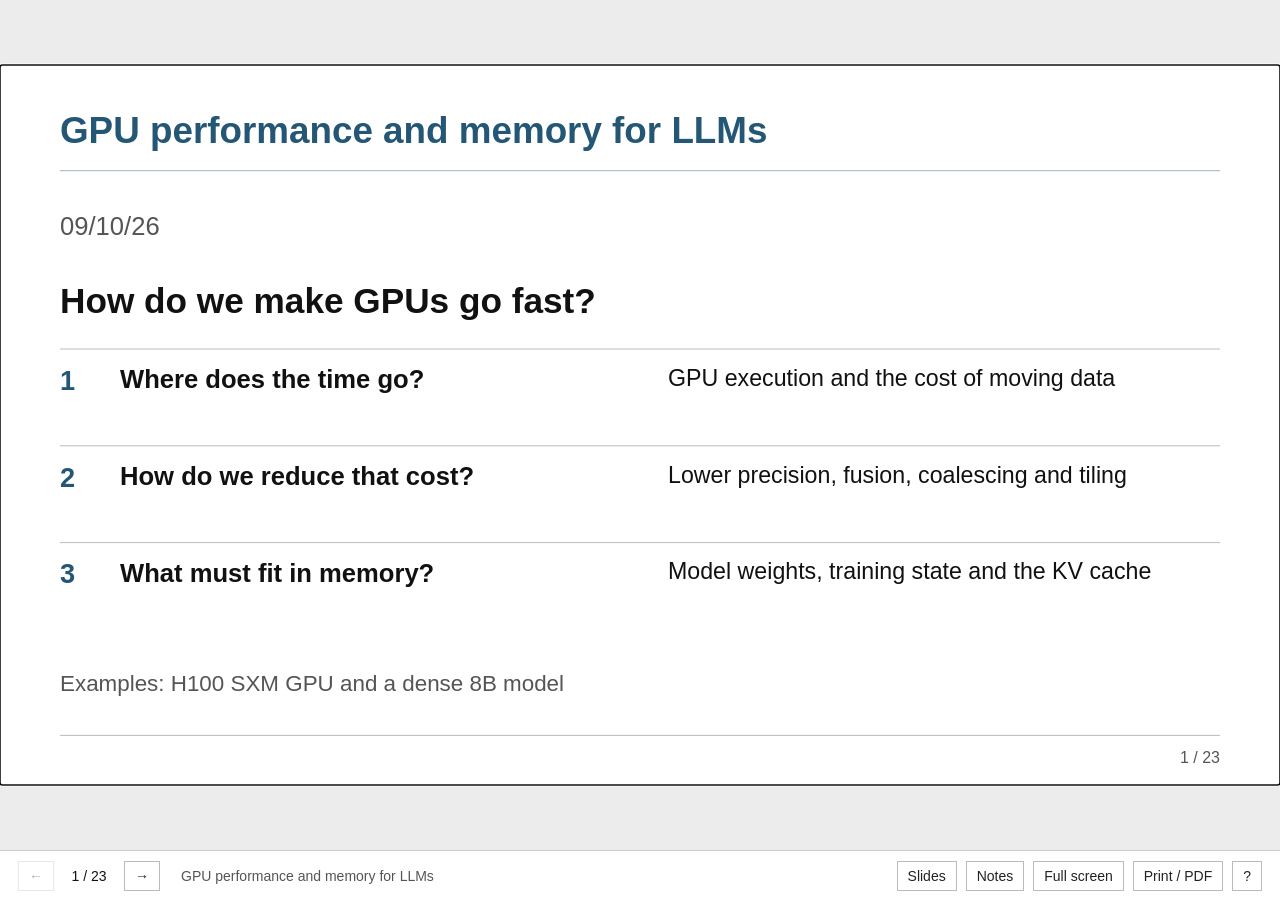
==== commit 40055872: "Add interactive English tiling example to Week 1 slides" ====
--- a/week-1-gpu-memory-short.html
+++ b/week-1-gpu-memory-short.html
@@ -1,34 +1,41 @@
-<!doctype html><html lang="en"><head><meta charset="utf-8"><meta name="viewport" content="width=device-width,initial-scale=1"><title>Week 1: GPU Memory for LLMs — 30-minute version</title><meta name="description" content="22 academic slides on GPU execution, lower precision, fusion, coalescing, tiling, memory budgets and MFU."><style>
+<!doctype html><html lang="en"><head><meta charset="utf-8"><meta name="viewport" content="width=device-width,initial-scale=1"><title>Week 1: GPU Memory for LLMs — 30-minute version</title><meta name="description" content="23 academic slides on GPU execution, lower precision, fusion, coalescing, interactive tiling, memory budgets and MFU."><style>.tiling-controls{position:absolute;right:75px;top:215px;display:flex;align-items:center;gap:12px}
+.tiling-controls button{font-family:Arial,Helvetica,sans-serif;font-size:24px;padding:10px 18px;background:#fff;border:1px solid #AEC3D1;color:#245675}
+.tiling-controls button:hover:not(:disabled){background:#EDF3F7}
+.tiling-controls button:focus-visible{outline:3px solid #245675;outline-offset:4px}
+.tiling-sr{position:absolute;width:1px;height:1px;padding:0;margin:-1px;overflow:hidden;clip-path:inset(50%);white-space:nowrap;border:0}
+@media print{.tiling-controls{display:none!important}}
+
 *{box-sizing:border-box}html,body{margin:0;width:100%;height:100%;font-family:Arial,Helvetica,sans-serif;color:#111}body{display:grid;grid-template-rows:minmax(0,1fr) 50px;background:#ececec}button{font:inherit;cursor:pointer}button:disabled{opacity:.35;cursor:default}[hidden]{display:none!important}#viewport{position:relative;overflow:hidden;min-width:0;min-height:0}#stage{width:1600px;height:900px}.slide{position:absolute;inset:0;background:#fff;width:1600px;height:900px;overflow:hidden}.slide>svg{display:block;width:1600px;height:900px}.speaker-notes{display:none}.deck-chrome{display:flex;align-items:center;justify-content:space-between;padding:0 18px;gap:12px;background:white;border-top:1px solid #ccc;font-size:14px;z-index:10}.chrome-left,.chrome-right{display:flex;gap:9px;align-items:center}.deck-chrome button{background:white;color:#222;border:1px solid #bbb;padding:6px 10px}.deck-chrome button:hover{background:#eee}#counter{min-width:52px;text-align:center}#slide-title{margin-left:12px;max-width:390px;text-overflow:ellipsis;overflow:hidden;white-space:nowrap;color:#555}.deck-overlay{position:fixed;right:20px;bottom:66px;width:590px;max-height:calc(100vh - 100px);overflow:auto;background:white;border:1px solid #777;padding:26px;z-index:20;font-size:18px;line-height:1.5}.panel-header{display:flex;justify-content:space-between;align-items:center;margin-bottom:18px}.panel-header h2{font-size:23px;margin:0}.panel-header button{background:#fff;border:1px solid #aaa;padding:6px 10px}.notes-meta{font-weight:bold;color:#555}#notes-content h2{font-size:23px}#notes-content a{overflow-wrap:anywhere;color:#333}#overview-panel{width:min(1050px,calc(100vw - 40px))}.overview-grid{display:grid;grid-template-columns:repeat(3,1fr);gap:10px}.overview-item{display:grid;grid-template-columns:30px 1fr;text-align:left;gap:5px;background:white;border:1px solid #bbb;padding:13px}.overview-item.is-current{border:2px solid #222}.overview-number{grid-row:1/4;font-weight:bold}.overview-title{font-size:16px}.overview-section,.overview-time{font-size:12px;color:#666}#help-panel{width:490px}.shortcut-row{display:flex;justify-content:space-between;padding:10px 0;border-bottom:1px solid #ccc}a{color:inherit}button:focus-visible,a:focus-visible{outline:2px solid #111;outline-offset:3px}
 @media(max-width:1000px){#slide-title{display:none}.deck-chrome{padding:0 8px;font-size:12px}.chrome-left,.chrome-right{gap:5px}.deck-chrome button{padding:6px}.overview-grid{grid-template-columns:repeat(2,1fr)}}
 @media(max-width:600px){.deck-chrome{font-size:11px;gap:4px}.deck-chrome button{padding:5px 4px}#fullscreen,#print{display:none}.deck-overlay{width:calc(100vw - 24px)!important;right:12px}.overview-grid{grid-template-columns:1fr}}
 @page{size:1600px 900px;margin:0}@media print{html,body{width:1600px;height:auto!important;overflow:visible!important;background:white}body{display:block!important}.deck-chrome,.deck-overlay{display:none!important}#viewport,#stage{position:static!important;width:1600px!important;height:auto!important;overflow:visible!important;transform:none!important}#stage .slide,#stage .slide[hidden]{position:relative!important;display:block!important;width:1600px;height:900px;break-after:page;break-inside:avoid;page-break-after:always}#stage .slide:last-child{break-after:auto;page-break-after:auto}svg{-webkit-print-color-adjust:exact;print-color-adjust:exact}}
 </style></head><body>
-<main id="viewport" aria-label="Presentation"><div id="stage"><section class="slide" id="slide-1" data-title="GPU performance and memory for LLMs" data-minutes="0.5" ><svg xmlns="http://www.w3.org/2000/svg" xmlns:xlink="http://www.w3.org/1999/xlink" viewBox="0 0 1600 900" width="1600" height="900" role="img" aria-labelledby="title-1"><title id="title-1">GPU performance and memory for LLMs</title><rect width="1600" height="900" fill="white"/><text x="75" y="98" font-family="Arial,Helvetica,sans-serif" font-size="46" font-weight="700" fill="#245675">GPU performance and memory for LLMs</text><line x1="75" x2="1525" y1="132" y2="132" stroke="#AEC3D1" stroke-width="1.5"/><text x="75" y="212" xml:space="preserve" font-family="Arial,Helvetica,sans-serif" font-size="32" font-weight="400" fill="#555">09/10/26</text><text x="75" y="310" xml:space="preserve" font-family="Arial,Helvetica,sans-serif" font-size="44" font-weight="700" fill="#111">How do we make GPUs go fast?</text><line x1="75" y1="355" x2="1525" y2="355" stroke="#aaa" stroke-width="1"/><text x="75" y="406" xml:space="preserve" font-family="Arial,Helvetica,sans-serif" font-size="34" font-weight="700" fill="#245675">1</text><text x="150" y="404" xml:space="preserve" font-family="Arial,Helvetica,sans-serif" font-size="32" font-weight="700" fill="#111">Where does the time go?</text><text x="835" y="401" xml:space="preserve" font-family="Arial,Helvetica,sans-serif" font-size="29" font-weight="400" fill="#111">GPU execution and the cost of moving data</text><line x1="75" y1="476" x2="1525" y2="476" stroke="#aaa" stroke-width="1"/><text x="75" y="527" xml:space="preserve" font-family="Arial,Helvetica,sans-serif" font-size="34" font-weight="700" fill="#245675">2</text><text x="150" y="525" xml:space="preserve" font-family="Arial,Helvetica,sans-serif" font-size="32" font-weight="700" fill="#111">How do we reduce that cost?</text><text x="835" y="522" xml:space="preserve" font-family="Arial,Helvetica,sans-serif" font-size="29" font-weight="400" fill="#111">Lower precision, fusion, coalescing and tiling</text><line x1="75" y1="597" x2="1525" y2="597" stroke="#aaa" stroke-width="1"/><text x="75" y="648" xml:space="preserve" font-family="Arial,Helvetica,sans-serif" font-size="34" font-weight="700" fill="#245675">3</text><text x="150" y="646" xml:space="preserve" font-family="Arial,Helvetica,sans-serif" font-size="32" font-weight="700" fill="#111">What must fit in memory?</text><text x="835" y="643" xml:space="preserve" font-family="Arial,Helvetica,sans-serif" font-size="29" font-weight="400" fill="#111">Model weights, training state and the KV cache</text><text x="75" y="782" xml:space="preserve" font-family="Arial,Helvetica,sans-serif" font-size="28" font-weight="400" fill="#555">Examples: H100 SXM GPU and a dense 8B model</text><line x1="75" x2="1525" y1="838" y2="838" stroke="#aaa"/><text x="1525" y="872" text-anchor="end" font-family="Arial,Helvetica,sans-serif" font-size="20" fill="#555">1 / 22</text></svg><aside class="speaker-notes"><p class="notes-meta">0.5 min</p><p>The 30-minute presentation follows one story: where time is spent, how data movement can be reduced, and what must fit in memory. The two numerical questions keep a separate solution on the following slide. All memory calculations use decimal GB and MB. The dense 8B model and supplied KV cost are teaching assumptions.</p></aside></section>
-<section class="slide" id="slide-2" data-title="CPU execution, dispatch and asynchronous launches" data-minutes="1.5" hidden><svg xmlns="http://www.w3.org/2000/svg" xmlns:xlink="http://www.w3.org/1999/xlink" viewBox="0 0 1600 900" width="1600" height="900" role="img" aria-labelledby="title-2"><title id="title-2">CPU execution, dispatch and asynchronous launches</title><rect width="1600" height="900" fill="white"/><text x="75" y="98" font-family="Arial,Helvetica,sans-serif" font-size="46" font-weight="700" fill="#245675">CPU execution, dispatch and asynchronous launches</text><line x1="75" x2="1525" y1="132" y2="132" stroke="#AEC3D1" stroke-width="1.5"/><text x="75" y="201" xml:space="preserve" font-family="Arial,Helvetica,sans-serif" font-size="31" font-weight="700" fill="#111">For y = x * 2, with x already on the GPU</text><rect x="75" y="223.68" width="1450" height="66" fill="#EDF3F7" stroke="none"/><text x="87" y="259.68" xml:space="preserve" font-family="Arial,Helvetica,sans-serif" font-size="28" font-weight="700" fill="#111">Step</text><text x="391.5" y="259.68" xml:space="preserve" font-family="Arial,Helvetica,sans-serif" font-size="28" font-weight="700" fill="#111">What happens</text><line x1="75" y1="289.68" x2="1525" y2="289.68" stroke="#555" stroke-width="1"/><text x="87" y="325.68" xml:space="preserve" font-family="Arial,Helvetica,sans-serif" font-size="28" font-weight="400" fill="#111">CPU / PyTorch</text><text x="391.5" y="325.68" xml:space="preserve" font-family="Arial,Helvetica,sans-serif" font-size="28" font-weight="400" fill="#111">Dispatch chooses suitable GPU code for the tensor and operation.</text><line x1="75" y1="355.68" x2="1525" y2="355.68" stroke="#bbb" stroke-width="1"/><text x="87" y="391.68" xml:space="preserve" font-family="Arial,Helvetica,sans-serif" font-size="28" font-weight="400" fill="#111">CPU / CUDA</text><text x="391.5" y="391.68" xml:space="preserve" font-family="Arial,Helvetica,sans-serif" font-size="28" font-weight="400" fill="#111">Launch queues the kernel with addresses, arguments and thread configuration.</text><line x1="75" y1="421.68" x2="1525" y2="421.68" stroke="#bbb" stroke-width="1"/><text x="87" y="457.68" xml:space="preserve" font-family="Arial,Helvetica,sans-serif" font-size="28" font-weight="400" fill="#111">GPU</text><text x="391.5" y="457.68" xml:space="preserve" font-family="Arial,Helvetica,sans-serif" font-size="28" font-weight="400" fill="#111">A kernel is a GPU function executed by many threads.</text><line x1="75" y1="487.68" x2="1525" y2="487.68" stroke="#bbb" stroke-width="1"/><text x="75" y="542.6800000000001" xml:space="preserve" font-family="Arial,Helvetica,sans-serif" font-size="31" font-weight="700" fill="#111">Asynchronous: the CPU may continue before the GPU finishes</text><text x="75" y="588.36" xml:space="preserve" font-family="Arial,Helvetica,sans-serif" font-size="28" font-weight="700" fill="#111">CPU</text><text x="75" y="693.36" xml:space="preserve" font-family="Arial,Helvetica,sans-serif" font-size="28" font-weight="700" fill="#111">GPU stream</text><rect x="300" y="560.36" width="360" height="66" fill="#eee" stroke="#888"/><text x="325" y="600.36" xml:space="preserve" font-family="Arial,Helvetica,sans-serif" font-size="28" font-weight="400" fill="#111">Queue kernel</text><rect x="660" y="560.36" width="800" height="66" fill="#fff" stroke="#888"/><text x="685" y="600.36" xml:space="preserve" font-family="Arial,Helvetica,sans-serif" font-size="28" font-weight="400" fill="#111">Continue running Python</text><rect x="520" y="665.36" width="940" height="66" fill="#eee" stroke="#888"/><text x="545" y="705.36" xml:space="preserve" font-family="Arial,Helvetica,sans-serif" font-size="28" font-weight="400" fill="#111">Execute queued GPU work in order</text><text x="75" y="787.36" xml:space="preserve" font-family="Arial,Helvetica,sans-serif" font-size="29" font-weight="400" fill="#111">torch.cuda.synchronize() makes the CPU wait for pending work on the device.</text><line x1="75" x2="1525" y1="838" y2="838" stroke="#aaa"/><a href="https://docs.pytorch.org/tutorials/advanced/dispatcher.html" target="_blank" rel="noopener"><text x="75" y="870" font-family="Arial,Helvetica,sans-serif" font-size="18" fill="#555" text-decoration="underline">PyTorch dispatcher</text></a><a href="https://docs.pytorch.org/docs/stable/notes/cuda.html#asynchronous-execution" target="_blank" rel="noopener"><text x="256.07000732421875" y="870" font-family="Arial,Helvetica,sans-serif" font-size="18" fill="#555" text-decoration="underline">PyTorch CUDA semantics</text></a><text x="1525" y="872" text-anchor="end" font-family="Arial,Helvetica,sans-serif" font-size="20" fill="#555">2 / 22</text></svg><aside class="speaker-notes"><p class="notes-meta">1.5 min</p><p>x already resides on the GPU. CPU code selects a backend/implementation and submits arguments and tensor addresses. No whole-tensor CPU copy is implied. Dtype-specific selection may occur within the backend. A kernel is a GPU function executed by many threads. One PyTorch operation can launch zero, one or multiple kernels. The timeline illustrates allowed overlap, not measured duration. Same-stream operations stay ordered. CUDA events or synchronization are needed for GPU timing.</p><ul><li><a href="https://docs.pytorch.org/tutorials/advanced/dispatcher.html" target="_blank" rel="noopener">PyTorch dispatcher</a></li><li><a href="https://docs.pytorch.org/docs/stable/notes/cuda.html#asynchronous-execution" target="_blank" rel="noopener">PyTorch CUDA semantics</a></li></ul></aside></section>
-<section class="slide" id="slide-3" data-title="GPU execution and memory model" data-minutes="2" hidden><svg xmlns="http://www.w3.org/2000/svg" xmlns:xlink="http://www.w3.org/1999/xlink" viewBox="0 0 1600 900" width="1600" height="900" role="img" aria-labelledby="title-3"><title id="title-3">GPU execution and memory model</title><rect width="1600" height="900" fill="white"/><text x="75" y="98" font-family="Arial,Helvetica,sans-serif" font-size="46" font-weight="700" fill="#245675">GPU execution and memory model</text><line x1="75" x2="1525" y1="132" y2="132" stroke="#AEC3D1" stroke-width="1.5"/><text x="75" y="197" xml:space="preserve" font-family="Arial,Helvetica,sans-serif" font-size="29" font-weight="400" fill="#111">A kernel launch creates a grid of blocks. SM = Streaming Multiprocessor.</text><text x="75" y="255" xml:space="preserve" font-family="Arial,Helvetica,sans-serif" font-size="29" font-weight="700" fill="#111">Programming view</text><text x="840" y="255" xml:space="preserve" font-family="Arial,Helvetica,sans-serif" font-size="29" font-weight="700" fill="#111">Hardware view</text><rect x="75" y="272" width="645" height="468" fill="#fff" stroke="#555"/><text x="95" y="311" xml:space="preserve" font-family="Arial,Helvetica,sans-serif" font-size="26" font-weight="700" fill="#111">Grid: all blocks in one kernel launch</text><rect x="95" y="335" width="285" height="272" fill="#f4f4f4" stroke="#777"/><text x="111" y="374" xml:space="preserve" font-family="Arial,Helvetica,sans-serif" font-size="26" font-weight="700" fill="#111">Block 0</text><rect x="110" y="397" width="255" height="43" fill="#ddd" stroke="#777"/><text x="129" y="426" xml:space="preserve" font-family="Arial,Helvetica,sans-serif" font-size="23" font-weight="700" fill="#111">Shared workspace</text><line x1="170" y1="440" x2="170" y2="462" stroke="#555" stroke-width="1.6"/><path d="M 165 446 L 170 440 L 175 446 M 165 456 L 170 462 L 175 456" fill="none" stroke="#555" stroke-width="1.6"/><rect x="110" y="462" width="120" height="119" fill="#fff" stroke="#888"/><text x="119" y="497" xml:space="preserve" font-family="Arial,Helvetica,sans-serif" font-size="23" font-weight="700" fill="#111">Thread 0</text><line x1="120" y1="512" x2="220" y2="512" stroke="#bbb" stroke-width="1"/><text x="133" y="543" xml:space="preserve" font-family="Arial,Helvetica,sans-serif" font-size="23" font-weight="400" fill="#111">Private</text><text x="125" y="573" xml:space="preserve" font-family="Arial,Helvetica,sans-serif" font-size="23" font-weight="400" fill="#111">registers</text><line x1="305" y1="440" x2="305" y2="462" stroke="#555" stroke-width="1.6"/><path d="M 300 446 L 305 440 L 310 446 M 300 456 L 305 462 L 310 456" fill="none" stroke="#555" stroke-width="1.6"/><rect x="245" y="462" width="120" height="119" fill="#fff" stroke="#888"/><text x="254" y="497" xml:space="preserve" font-family="Arial,Helvetica,sans-serif" font-size="23" font-weight="700" fill="#111">Thread 1</text><line x1="255" y1="512" x2="355" y2="512" stroke="#bbb" stroke-width="1"/><text x="268" y="543" xml:space="preserve" font-family="Arial,Helvetica,sans-serif" font-size="23" font-weight="400" fill="#111">Private</text><text x="260" y="573" xml:space="preserve" font-family="Arial,Helvetica,sans-serif" font-size="23" font-weight="400" fill="#111">registers</text><rect x="410" y="335" width="285" height="272" fill="#f4f4f4" stroke="#777"/><text x="426" y="374" xml:space="preserve" font-family="Arial,Helvetica,sans-serif" font-size="26" font-weight="700" fill="#111">Block 1</text><rect x="425" y="397" width="255" height="43" fill="#ddd" stroke="#777"/><text x="444" y="426" xml:space="preserve" font-family="Arial,Helvetica,sans-serif" font-size="23" font-weight="700" fill="#111">Shared workspace</text><line x1="485" y1="440" x2="485" y2="462" stroke="#555" stroke-width="1.6"/><path d="M 480 446 L 485 440 L 490 446 M 480 456 L 485 462 L 490 456" fill="none" stroke="#555" stroke-width="1.6"/><rect x="425" y="462" width="120" height="119" fill="#fff" stroke="#888"/><text x="434" y="497" xml:space="preserve" font-family="Arial,Helvetica,sans-serif" font-size="23" font-weight="700" fill="#111">Thread 0</text><line x1="435" y1="512" x2="535" y2="512" stroke="#bbb" stroke-width="1"/><text x="448" y="543" xml:space="preserve" font-family="Arial,Helvetica,sans-serif" font-size="23" font-weight="400" fill="#111">Private</text><text x="440" y="573" xml:space="preserve" font-family="Arial,Helvetica,sans-serif" font-size="23" font-weight="400" fill="#111">registers</text><line x1="620" y1="440" x2="620" y2="462" stroke="#555" stroke-width="1.6"/><path d="M 615 446 L 620 440 L 625 446 M 615 456 L 620 462 L 625 456" fill="none" stroke="#555" stroke-width="1.6"/><rect x="560" y="462" width="120" height="119" fill="#fff" stroke="#888"/><text x="569" y="497" xml:space="preserve" font-family="Arial,Helvetica,sans-serif" font-size="23" font-weight="700" fill="#111">Thread 1</text><line x1="570" y1="512" x2="670" y2="512" stroke="#bbb" stroke-width="1"/><text x="583" y="543" xml:space="preserve" font-family="Arial,Helvetica,sans-serif" font-size="23" font-weight="400" fill="#111">Private</text><text x="575" y="573" xml:space="preserve" font-family="Arial,Helvetica,sans-serif" font-size="23" font-weight="400" fill="#111">registers</text><text x="95" y="657" xml:space="preserve" font-family="Arial,Helvetica,sans-serif" font-size="25" font-weight="400" fill="#111">Registers: private values for each thread</text><text x="95" y="701" xml:space="preserve" font-family="Arial,Helvetica,sans-serif" font-size="25" font-weight="400" fill="#111">SMEM: workspace shared within a block</text><path d="M 731 477 L 823 477 M 811 468 L 823 477 L 811 486" fill="none" stroke="#444" stroke-width="2.2"/><rect x="840" y="272" width="685" height="468" fill="#fff" stroke="#555"/><text x="860" y="307" xml:space="preserve" font-family="Arial,Helvetica,sans-serif" font-size="25" font-weight="700" fill="#111">GPU package</text><rect x="860" y="324" width="645" height="330" fill="#f5f5f5" stroke="#999"/><text x="875" y="354" xml:space="preserve" font-family="Arial,Helvetica,sans-serif" font-size="23" font-weight="400" fill="#444">Compute die</text><rect x="875" y="373" width="295" height="210" fill="#fff" stroke="#666"/><text x="889" y="406" xml:space="preserve" font-family="Arial,Helvetica,sans-serif" font-size="25" font-weight="700" fill="#111">SM 0</text><text x="889" y="441" xml:space="preserve" font-family="Arial,Helvetica,sans-serif" font-size="23" font-weight="400" fill="#111">Compute + schedulers</text><rect x="887" y="457" width="271" height="38" fill="#e8e8e8" stroke="#999"/><text x="938" y="484" xml:space="preserve" font-family="Arial,Helvetica,sans-serif" font-size="23" font-weight="400" fill="#111">Register file</text><rect x="887" y="507" width="271" height="62" fill="#eee" stroke="#999"/><line x1="1001" y1="507" x2="1001" y2="569" stroke="#999" stroke-width="1"/><text x="899" y="542" xml:space="preserve" font-family="Arial,Helvetica,sans-serif" font-size="23" font-weight="400" fill="#111">L1 cache</text><text x="1023" y="532" xml:space="preserve" font-family="Arial,Helvetica,sans-serif" font-size="23" font-weight="400" fill="#111">Shared</text><text x="1016" y="561" xml:space="preserve" font-family="Arial,Helvetica,sans-serif" font-size="23" font-weight="400" fill="#111">memory</text><rect x="1195" y="373" width="295" height="210" fill="#fff" stroke="#666"/><text x="1209" y="406" xml:space="preserve" font-family="Arial,Helvetica,sans-serif" font-size="25" font-weight="700" fill="#111">SM 1</text><text x="1209" y="441" xml:space="preserve" font-family="Arial,Helvetica,sans-serif" font-size="23" font-weight="400" fill="#111">Compute + schedulers</text><rect x="1207" y="457" width="271" height="38" fill="#e8e8e8" stroke="#999"/><text x="1258" y="484" xml:space="preserve" font-family="Arial,Helvetica,sans-serif" font-size="23" font-weight="400" fill="#111">Register file</text><rect x="1207" y="507" width="271" height="62" fill="#eee" stroke="#999"/><line x1="1321" y1="507" x2="1321" y2="569" stroke="#999" stroke-width="1"/><text x="1219" y="542" xml:space="preserve" font-family="Arial,Helvetica,sans-serif" font-size="23" font-weight="400" fill="#111">L1 cache</text><text x="1343" y="532" xml:space="preserve" font-family="Arial,Helvetica,sans-serif" font-size="23" font-weight="400" fill="#111">Shared</text><text x="1336" y="561" xml:space="preserve" font-family="Arial,Helvetica,sans-serif" font-size="23" font-weight="400" fill="#111">memory</text><line x1="1018" y1="583" x2="1018" y2="599" stroke="#666" stroke-width="1.5"/><line x1="1338" y1="583" x2="1338" y2="599" stroke="#666" stroke-width="1.5"/><rect x="875" y="599" width="615" height="40" fill="#ddd" stroke="#777"/><text x="1012" y="626" xml:space="preserve" font-family="Arial,Helvetica,sans-serif" font-size="23" font-weight="400" fill="#111">L2 cache: shared across SMs</text><line x1="1182" y1="639" x2="1182" y2="686" stroke="#666" stroke-width="1.5"/><rect x="860" y="686" width="645" height="39" fill="#e5e5e5" stroke="#666"/><text x="959" y="712" xml:space="preserve" font-family="Arial,Helvetica,sans-serif" font-size="23" font-weight="700" fill="#111">HBM: global tensors / device memory</text><text x="75" y="791" xml:space="preserve" font-family="Arial,Helvetica,sans-serif" font-size="27" font-weight="700" fill="#111">A block runs on one SM. An SM can host several blocks.</text><line x1="75" x2="1525" y1="838" y2="838" stroke="#aaa"/><a href="https://docs.nvidia.com/cuda/cuda-programming-guide/01-introduction/programming-model.html" target="_blank" rel="noopener"><text x="75" y="870" font-family="Arial,Helvetica,sans-serif" font-size="18" fill="#555" text-decoration="underline">CUDA programming model</text></a><a href="https://raw.githubusercontent.com/stanford-cs336/lectures/main/lecture_05.pdf#page=12" target="_blank" rel="noopener"><text x="318.0800018310547" y="870" font-family="Arial,Helvetica,sans-serif" font-size="18" fill="#555" text-decoration="underline">CS336 Lecture 5, pp. 10–12</text></a><text x="1525" y="872" text-anchor="end" font-family="Arial,Helvetica,sans-serif" font-size="20" fill="#555">3 / 22</text></svg><aside class="speaker-notes"><p class="notes-meta">2 min</p><p>Read the left panel as the logical programming model and the right panel as the hardware that executes it. A kernel launch creates a grid of blocks. Threads within a block cooperate using shared memory; warps group 32 threads. SM means Streaming Multiprocessor. A block executes on one SM, while an SM can host several resident blocks if registers, shared memory and other limits allow. The scheduling arrow illustrates the mapping, not a permanent one-to-one pairing. Each SM contains schedulers and compute units, a physical register file and a combined physical L1/shared-memory resource. Registers hold logically private thread values. L1 is hardware-managed caching; shared memory is a kernel-managed workspace. Device-wide global tensors normally reside in HBM, with L2 shared across SMs. HBM is stacked DRAM beside the compute die in the GPU package. Global memory is not exclusively owned by one grid and may survive kernel completion. CUDA local memory, omitted here, is thread-private device-memory-backed storage, for example register spills; it is not another name for on-chip SRAM. Cluster-level distributed shared memory is outside this introductory model. Native schematic adapted from CS336 Lecture 5, pages 10-12, and the NVIDIA CUDA programming guide.</p><ul><li><a href="https://docs.nvidia.com/cuda/cuda-programming-guide/01-introduction/programming-model.html" target="_blank" rel="noopener">CUDA programming model</a></li><li><a href="https://raw.githubusercontent.com/stanford-cs336/lectures/main/lecture_05.pdf#page=12" target="_blank" rel="noopener">CS336 Lecture 5, pp. 10–12</a></li></ul></aside></section>
-<section class="slide" id="slide-4" data-title="H100 SXM 80 GB memory hierarchy" data-minutes="1" hidden><svg xmlns="http://www.w3.org/2000/svg" xmlns:xlink="http://www.w3.org/1999/xlink" viewBox="0 0 1600 900" width="1600" height="900" role="img" aria-labelledby="title-4"><title id="title-4">H100 SXM 80 GB memory hierarchy</title><rect width="1600" height="900" fill="white"/><text x="75" y="98" font-family="Arial,Helvetica,sans-serif" font-size="46" font-weight="700" fill="#245675">H100 SXM 80 GB memory hierarchy</text><line x1="75" x2="1525" y1="132" y2="132" stroke="#AEC3D1" stroke-width="1.5"/><polygon points="540,174 910,174 962,284 488,284" fill="#fff" stroke="#444" stroke-width="1.5"/><text x="658.9150009155273" y="221" xml:space="preserve" font-family="Arial,Helvetica,sans-serif" font-size="29" font-weight="700" fill="#111">Registers</text><text x="568.1750030517578" y="259" xml:space="preserve" font-family="Arial,Helvetica,sans-serif" font-size="27" font-weight="400" fill="#111">Per-thread working values</text><polygon points="488,284 962,284 1025,414 425,414" fill="#f5f5f5" stroke="#444" stroke-width="1.5"/><text x="583.5599975585938" y="331" xml:space="preserve" font-family="Arial,Helvetica,sans-serif" font-size="29" font-weight="700" fill="#111">L1 + shared memory</text><text x="620.6900024414062" y="369" xml:space="preserve" font-family="Arial,Helvetica,sans-serif" font-size="27" font-weight="400" fill="#111">Local to each SM</text><polygon points="425,414 1025,414 1081,534 369,534" fill="#ededed" stroke="#444" stroke-width="1.5"/><text x="662.935001373291" y="461" xml:space="preserve" font-family="Arial,Helvetica,sans-serif" font-size="29" font-weight="700" fill="#111">L2 cache</text><text x="645.4749984741211" y="499" xml:space="preserve" font-family="Arial,Helvetica,sans-serif" font-size="27" font-weight="400" fill="#111">50 MB / GPU</text><polygon points="369,534 1081,534 1139,654 311,654" fill="#e2e2e2" stroke="#444" stroke-width="1.5"/><text x="683.9150009155273" y="581" xml:space="preserve" font-family="Arial,Helvetica,sans-serif" font-size="29" font-weight="700" fill="#111">HBM3</text><text x="646.2200012207031" y="619" xml:space="preserve" font-family="Arial,Helvetica,sans-serif" font-size="27" font-weight="400" fill="#111">80 GB / GPU</text><text x="80" y="350" xml:space="preserve" font-family="Arial,Helvetica,sans-serif" font-size="28" font-weight="700" fill="#111">On compute</text><text x="80" y="385.84000000000003" xml:space="preserve" font-family="Arial,Helvetica,sans-serif" font-size="28" font-weight="700" fill="#111">die</text><text x="80" y="416" xml:space="preserve" font-family="Arial,Helvetica,sans-serif" font-size="26" font-weight="400" fill="#111">SRAM implements</text><text x="80" y="449.28" xml:space="preserve" font-family="Arial,Helvetica,sans-serif" font-size="26" font-weight="400" fill="#111">caches and SMEM</text><text x="1170" y="513" xml:space="preserve" font-family="Arial,Helvetica,sans-serif" font-size="28" font-weight="700" fill="#111">HBM</text><text x="1170" y="554" xml:space="preserve" font-family="Arial,Helvetica,sans-serif" font-size="25" font-weight="400" fill="#111">High Bandwidth Memory</text><text x="1170" y="586" xml:space="preserve" font-family="Arial,Helvetica,sans-serif" font-size="25" font-weight="400" fill="#111">Stacked DRAM</text><text x="1170" y="630" xml:space="preserve" font-family="Arial,Helvetica,sans-serif" font-size="27" font-weight="400" fill="#111">Peak 3.35 TB/s</text><text x="75" y="716" xml:space="preserve" font-family="Arial,Helvetica,sans-serif" font-size="28" font-weight="400" fill="#111">Shared memory lets threads in a block reuse data near the compute units.</text><text x="75" y="768.84" xml:space="preserve" font-family="Arial,Helvetica,sans-serif" font-size="28" font-weight="400" fill="#111">Capacity: bytes that fit. Bandwidth: bytes/s across an interface. Latency: access time.</text><line x1="75" x2="1525" y1="838" y2="838" stroke="#aaa"/><a href="https://docs.nvidia.com/cuda/hopper-tuning-guide/index.html" target="_blank" rel="noopener"><text x="75" y="870" font-family="Arial,Helvetica,sans-serif" font-size="18" fill="#555" text-decoration="underline">Hopper tuning guide</text></a><a href="https://www.nvidia.com/en-us/data-center/h100/" target="_blank" rel="noopener"><text x="265.1199951171875" y="870" font-family="Arial,Helvetica,sans-serif" font-size="18" fill="#555" text-decoration="underline">H100 specifications</text></a><a href="https://www.micron.com/products/memory/hbm" target="_blank" rel="noopener"><text x="449.1999969482422" y="870" font-family="Arial,Helvetica,sans-serif" font-size="18" fill="#555" text-decoration="underline">Micron HBM</text></a><text x="1525" y="872" text-anchor="end" font-family="Arial,Helvetica,sans-serif" font-size="20" fill="#555">4 / 22</text></svg><aside class="speaker-notes"><p class="notes-meta">1 min</p><p>The pyramid shows locality and sharing scope, not capacity-scaled areas or a compulsory path. Registers hold per-thread working values; shared memory is a cooperative workspace local to an SM. L1 and L2 are hardware-managed caches. HBM is stacked DRAM alongside the compute die in the package. H100 SXM has 80 GB HBM and peak bandwidth of 3.35 TB/s. The approximately 50 MB L2 label follows the vendor specification. SRAM is a memory technology used for on-chip caches and shared memory, not an extra hierarchy tier. Focus on where data can be reused, rather than per-SM capacity arithmetic.</p><ul><li><a href="https://docs.nvidia.com/cuda/hopper-tuning-guide/index.html" target="_blank" rel="noopener">Hopper tuning guide</a></li><li><a href="https://www.nvidia.com/en-us/data-center/h100/" target="_blank" rel="noopener">H100 specifications</a></li><li><a href="https://www.micron.com/products/memory/hbm" target="_blank" rel="noopener">Micron HBM</a></li></ul></aside></section>
-<section class="slide" id="slide-5" data-title="Memory bandwidth can limit GPU speed" data-minutes="1.5" hidden><svg xmlns="http://www.w3.org/2000/svg" xmlns:xlink="http://www.w3.org/1999/xlink" viewBox="0 0 1600 900" width="1600" height="900" role="img" aria-labelledby="title-5"><title id="title-5">Memory bandwidth can limit GPU speed</title><rect width="1600" height="900" fill="white"/><text x="75" y="98" font-family="Arial,Helvetica,sans-serif" font-size="46" font-weight="700" fill="#245675">Memory bandwidth can limit GPU speed</text><line x1="75" x2="1525" y1="132" y2="132" stroke="#AEC3D1" stroke-width="1.5"/><text x="75" y="200" xml:space="preserve" font-family="Arial,Helvetica,sans-serif" font-size="30" font-weight="400" fill="#111">Think of memory as a warehouse and GPU compute as a factory.</text><image x="75" y="232" width="775" height="496" href="[data-uri]" preserveAspectRatio="xMidYMid meet"><title>Horace He illustration: input data travels from memory to compute and results travel back.</title></image><line x1="880" y1="233" x2="880" y2="717" stroke="#ccc" stroke-width="1"/><text x="920" y="263" xml:space="preserve" font-family="Arial,Helvetica,sans-serif" font-size="31" font-weight="700" fill="#111">Memory bandwidth</text><text x="920" y="309" xml:space="preserve" font-family="Arial,Helvetica,sans-serif" font-size="29" font-weight="400" fill="#111">Bytes that can move to and from the compute</text><text x="920" y="346.12" xml:space="preserve" font-family="Arial,Helvetica,sans-serif" font-size="29" font-weight="400" fill="#111">units each second.</text><line x1="920" y1="382" x2="1525" y2="382" stroke="#ccc" stroke-width="1"/><text x="920" y="437" xml:space="preserve" font-family="Arial,Helvetica,sans-serif" font-size="30" font-weight="700" fill="#111">Memory-bandwidth bound</text><text x="920" y="483" xml:space="preserve" font-family="Arial,Helvetica,sans-serif" font-size="29" font-weight="400" fill="#111">Data delivery limits progress. Faster arithmetic</text><text x="920" y="520.12" xml:space="preserve" font-family="Arial,Helvetica,sans-serif" font-size="29" font-weight="400" fill="#111">alone helps little.</text><line x1="920" y1="555" x2="1525" y2="555" stroke="#ccc" stroke-width="1"/><text x="920" y="612" xml:space="preserve" font-family="Arial,Helvetica,sans-serif" font-size="31" font-weight="700" fill="#111">Compute-bound</text><text x="920" y="657" xml:space="preserve" font-family="Arial,Helvetica,sans-serif" font-size="29" font-weight="400" fill="#111">Arithmetic is the limit. Faster compute can</text><text x="920" y="694.12" xml:space="preserve" font-family="Arial,Helvetica,sans-serif" font-size="29" font-weight="400" fill="#111">improve performance.</text><line x1="75" y1="746" x2="1525" y2="746" stroke="#aaa" stroke-width="1"/><text x="75" y="793" xml:space="preserve" font-family="Arial,Helvetica,sans-serif" font-size="29" font-weight="400" fill="#111">Here, memory-bound means limited by data movement—not running out of memory.</text><line x1="75" x2="1525" y1="838" y2="838" stroke="#aaa"/><a href="https://horace.io/brrr_intro.html" target="_blank" rel="noopener"><text x="75" y="870" font-family="Arial,Helvetica,sans-serif" font-size="18" fill="#555" text-decoration="underline">Illustration: Horace He (2022)</text></a><a href="https://docs.nvidia.com/deeplearning/performance/dl-performance-gpu-background/index.html#understanding-performance" target="_blank" rel="noopener"><text x="338.11000061035156" y="870" font-family="Arial,Helvetica,sans-serif" font-size="18" fill="#555" text-decoration="underline">NVIDIA performance guide</text></a><text x="1525" y="872" text-anchor="end" font-family="Arial,Helvetica,sans-serif" font-size="20" fill="#555">5 / 22</text></svg><aside class="speaker-notes"><p class="notes-meta">1.5 min</p><p>Read the supplied Horace He illustration as a warehouse supplying a factory and receiving its output. The boxes and triangles represent input and output data, not literal GPU hardware. On an H100, the warehouse is HBM, which is DRAM; the factory includes GPU arithmetic units and nearby on-chip storage. Bandwidth is the number of bytes transferred per second across a specified interface. Imagine the data path supplies 10 items per second while the factory can process 100: the output cannot exceed the supply rate. Doubling arithmetic capacity alone changes little. With enough data reuse, arithmetic may instead become the limiting resource. These rates are an analogy, not hardware measurements. The terms describe a workload on particular hardware, not a permanent property of a GPU. Here memory-bound means memory-bandwidth limited, distinct from an out-of-memory capacity error. Small workloads may also be limited by submission overhead, covered in the later timeline slide. Source illustration supplied by the presenter from Horace He; technical distinctions corroborated by NVIDIA GPU Performance Background.</p><ul><li><a href="https://horace.io/brrr_intro.html" target="_blank" rel="noopener">Illustration: Horace He (2022)</a></li><li><a href="https://docs.nvidia.com/deeplearning/performance/dl-performance-gpu-background/index.html#understanding-performance" target="_blank" rel="noopener">NVIDIA performance guide</a></li></ul></aside></section>
-<section class="slide" id="slide-6" data-title="Four ways to spend less time moving data" data-minutes="1" hidden><svg xmlns="http://www.w3.org/2000/svg" xmlns:xlink="http://www.w3.org/1999/xlink" viewBox="0 0 1600 900" width="1600" height="900" role="img" aria-labelledby="title-6"><title id="title-6">Four ways to spend less time moving data</title><rect width="1600" height="900" fill="white"/><text x="75" y="98" font-family="Arial,Helvetica,sans-serif" font-size="46" font-weight="700" fill="#245675">Four ways to spend less time moving data</text><line x1="75" x2="1525" y1="132" y2="132" stroke="#AEC3D1" stroke-width="1.5"/><image x="75" y="186" width="775" height="555" href="[data-uri]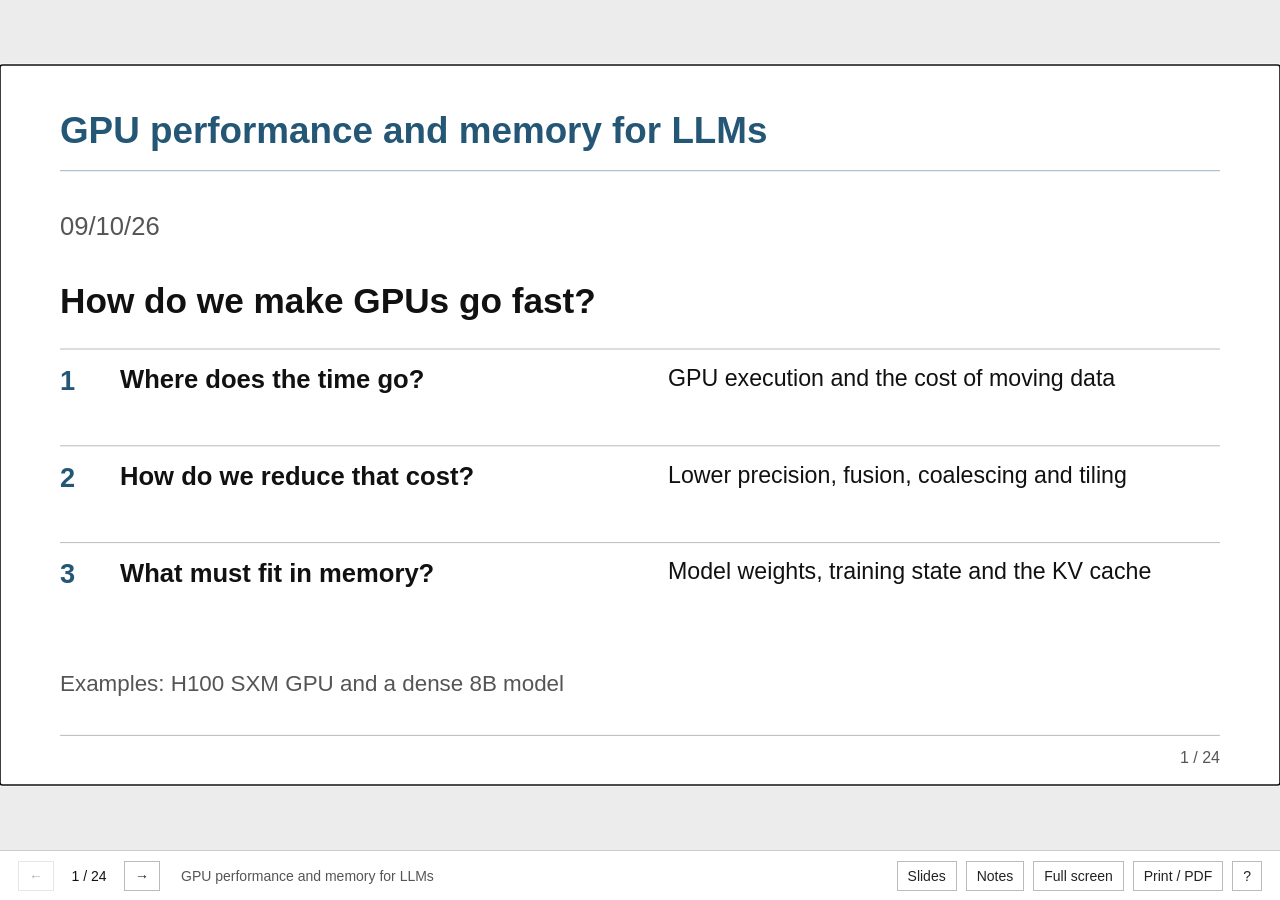
==== commit 171d8912: "Add GPU scaling comparison before the optimization roadmap" ====
--- a/week-1-gpu-memory-short.html
+++ b/week-1-gpu-memory-short.html
@@ -1,4 +1,4 @@
-<!doctype html><html lang="en"><head><meta charset="utf-8"><meta name="viewport" content="width=device-width,initial-scale=1"><title>Week 1: GPU Memory for LLMs — 30-minute version</title><meta name="description" content="23 academic slides on GPU execution, lower precision, fusion, coalescing, interactive tiling, memory budgets and MFU."><style>.tiling-controls{position:absolute;right:75px;top:215px;display:flex;align-items:center;gap:12px}
+<!doctype html><html lang="en"><head><meta charset="utf-8"><meta name="viewport" content="width=device-width,initial-scale=1"><title>Week 1: GPU Memory for LLMs — 30-minute version</title><meta name="description" content="24 academic slides on GPU execution, hardware scaling, lower precision, fusion, coalescing, interactive tiling, memory budgets and MFU."><style>.tiling-controls{position:absolute;right:75px;top:215px;display:flex;align-items:center;gap:12px}
 .tiling-controls button{font-family:Arial,Helvetica,sans-serif;font-size:24px;padding:10px 18px;background:#fff;border:1px solid #AEC3D1;color:#245675}
 .tiling-controls button:hover:not(:disabled){background:#EDF3F7}
 .tiling-controls button:focus-visible{outline:3px solid #245675;outline-offset:4px}
@@ -10,32 +10,33 @@
 @media(max-width:600px){.deck-chrome{font-size:11px;gap:4px}.deck-chrome button{padding:5px 4px}#fullscreen,#print{display:none}.deck-overlay{width:calc(100vw - 24px)!important;right:12px}.overview-grid{grid-template-columns:1fr}}
 @page{size:1600px 900px;margin:0}@media print{html,body{width:1600px;height:auto!important;overflow:visible!important;background:white}body{display:block!important}.deck-chrome,.deck-overlay{display:none!important}#viewport,#stage{position:static!important;width:1600px!important;height:auto!important;overflow:visible!important;transform:none!important}#stage .slide,#stage .slide[hidden]{position:relative!important;display:block!important;width:1600px;height:900px;break-after:page;break-inside:avoid;page-break-after:always}#stage .slide:last-child{break-after:auto;page-break-after:auto}svg{-webkit-print-color-adjust:exact;print-color-adjust:exact}}
 </style></head><body>
-<main id="viewport" aria-label="Presentation"><div id="stage"><section class="slide" id="slide-1" data-title="GPU performance and memory for LLMs" data-minutes="0.5" ><svg xmlns="http://www.w3.org/2000/svg" xmlns:xlink="http://www.w3.org/1999/xlink" viewBox="0 0 1600 900" width="1600" height="900" role="img" aria-labelledby="title-1"><title id="title-1">GPU performance and memory for LLMs</title><rect width="1600" height="900" fill="white"/><text x="75" y="98" font-family="Arial,Helvetica,sans-serif" font-size="46" font-weight="700" fill="#245675">GPU performance and memory for LLMs</text><line x1="75" x2="1525" y1="132" y2="132" stroke="#AEC3D1" stroke-width="1.5"/><text x="75" y="212" xml:space="preserve" font-family="Arial,Helvetica,sans-serif" font-size="32" font-weight="400" fill="#555">09/10/26</text><text x="75" y="310" xml:space="preserve" font-family="Arial,Helvetica,sans-serif" font-size="44" font-weight="700" fill="#111">How do we make GPUs go fast?</text><line x1="75" y1="355" x2="1525" y2="355" stroke="#aaa" stroke-width="1"/><text x="75" y="406" xml:space="preserve" font-family="Arial,Helvetica,sans-serif" font-size="34" font-weight="700" fill="#245675">1</text><text x="150" y="404" xml:space="preserve" font-family="Arial,Helvetica,sans-serif" font-size="32" font-weight="700" fill="#111">Where does the time go?</text><text x="835" y="401" xml:space="preserve" font-family="Arial,Helvetica,sans-serif" font-size="29" font-weight="400" fill="#111">GPU execution and the cost of moving data</text><line x1="75" y1="476" x2="1525" y2="476" stroke="#aaa" stroke-width="1"/><text x="75" y="527" xml:space="preserve" font-family="Arial,Helvetica,sans-serif" font-size="34" font-weight="700" fill="#245675">2</text><text x="150" y="525" xml:space="preserve" font-family="Arial,Helvetica,sans-serif" font-size="32" font-weight="700" fill="#111">How do we reduce that cost?</text><text x="835" y="522" xml:space="preserve" font-family="Arial,Helvetica,sans-serif" font-size="29" font-weight="400" fill="#111">Lower precision, fusion, coalescing and tiling</text><line x1="75" y1="597" x2="1525" y2="597" stroke="#aaa" stroke-width="1"/><text x="75" y="648" xml:space="preserve" font-family="Arial,Helvetica,sans-serif" font-size="34" font-weight="700" fill="#245675">3</text><text x="150" y="646" xml:space="preserve" font-family="Arial,Helvetica,sans-serif" font-size="32" font-weight="700" fill="#111">What must fit in memory?</text><text x="835" y="643" xml:space="preserve" font-family="Arial,Helvetica,sans-serif" font-size="29" font-weight="400" fill="#111">Model weights, training state and the KV cache</text><text x="75" y="782" xml:space="preserve" font-family="Arial,Helvetica,sans-serif" font-size="28" font-weight="400" fill="#555">Examples: H100 SXM GPU and a dense 8B model</text><line x1="75" x2="1525" y1="838" y2="838" stroke="#aaa"/><text x="1525" y="872" text-anchor="end" font-family="Arial,Helvetica,sans-serif" font-size="20" fill="#555">1 / 23</text></svg><aside class="speaker-notes"><p class="notes-meta">0.5 min</p><p>The 30-minute presentation follows one story: where time is spent, how data movement can be reduced, and what must fit in memory. The two numerical questions keep a separate solution on the following slide. All memory calculations use decimal GB and MB. The dense 8B model and supplied KV cost are teaching assumptions.</p></aside></section>
-<section class="slide" id="slide-2" data-title="CPU execution, dispatch and asynchronous launches" data-minutes="1.5" hidden><svg xmlns="http://www.w3.org/2000/svg" xmlns:xlink="http://www.w3.org/1999/xlink" viewBox="0 0 1600 900" width="1600" height="900" role="img" aria-labelledby="title-2"><title id="title-2">CPU execution, dispatch and asynchronous launches</title><rect width="1600" height="900" fill="white"/><text x="75" y="98" font-family="Arial,Helvetica,sans-serif" font-size="46" font-weight="700" fill="#245675">CPU execution, dispatch and asynchronous launches</text><line x1="75" x2="1525" y1="132" y2="132" stroke="#AEC3D1" stroke-width="1.5"/><text x="75" y="201" xml:space="preserve" font-family="Arial,Helvetica,sans-serif" font-size="31" font-weight="700" fill="#111">For y = x * 2, with x already on the GPU</text><rect x="75" y="223.68" width="1450" height="66" fill="#EDF3F7" stroke="none"/><text x="87" y="259.68" xml:space="preserve" font-family="Arial,Helvetica,sans-serif" font-size="28" font-weight="700" fill="#111">Step</text><text x="391.5" y="259.68" xml:space="preserve" font-family="Arial,Helvetica,sans-serif" font-size="28" font-weight="700" fill="#111">What happens</text><line x1="75" y1="289.68" x2="1525" y2="289.68" stroke="#555" stroke-width="1"/><text x="87" y="325.68" xml:space="preserve" font-family="Arial,Helvetica,sans-serif" font-size="28" font-weight="400" fill="#111">CPU / PyTorch</text><text x="391.5" y="325.68" xml:space="preserve" font-family="Arial,Helvetica,sans-serif" font-size="28" font-weight="400" fill="#111">Dispatch chooses suitable GPU code for the tensor and operation.</text><line x1="75" y1="355.68" x2="1525" y2="355.68" stroke="#bbb" stroke-width="1"/><text x="87" y="391.68" xml:space="preserve" font-family="Arial,Helvetica,sans-serif" font-size="28" font-weight="400" fill="#111">CPU / CUDA</text><text x="391.5" y="391.68" xml:space="preserve" font-family="Arial,Helvetica,sans-serif" font-size="28" font-weight="400" fill="#111">Launch queues the kernel with addresses, arguments and thread configuration.</text><line x1="75" y1="421.68" x2="1525" y2="421.68" stroke="#bbb" stroke-width="1"/><text x="87" y="457.68" xml:space="preserve" font-family="Arial,Helvetica,sans-serif" font-size="28" font-weight="400" fill="#111">GPU</text><text x="391.5" y="457.68" xml:space="preserve" font-family="Arial,Helvetica,sans-serif" font-size="28" font-weight="400" fill="#111">A kernel is a GPU function executed by many threads.</text><line x1="75" y1="487.68" x2="1525" y2="487.68" stroke="#bbb" stroke-width="1"/><text x="75" y="542.6800000000001" xml:space="preserve" font-family="Arial,Helvetica,sans-serif" font-size="31" font-weight="700" fill="#111">Asynchronous: the CPU may continue before the GPU finishes</text><text x="75" y="588.36" xml:space="preserve" font-family="Arial,Helvetica,sans-serif" font-size="28" font-weight="700" fill="#111">CPU</text><text x="75" y="693.36" xml:space="preserve" font-family="Arial,Helvetica,sans-serif" font-size="28" font-weight="700" fill="#111">GPU stream</text><rect x="300" y="560.36" width="360" height="66" fill="#eee" stroke="#888"/><text x="325" y="600.36" xml:space="preserve" font-family="Arial,Helvetica,sans-serif" font-size="28" font-weight="400" fill="#111">Queue kernel</text><rect x="660" y="560.36" width="800" height="66" fill="#fff" stroke="#888"/><text x="685" y="600.36" xml:space="preserve" font-family="Arial,Helvetica,sans-serif" font-size="28" font-weight="400" fill="#111">Continue running Python</text><rect x="520" y="665.36" width="940" height="66" fill="#eee" stroke="#888"/><text x="545" y="705.36" xml:space="preserve" font-family="Arial,Helvetica,sans-serif" font-size="28" font-weight="400" fill="#111">Execute queued GPU work in order</text><text x="75" y="787.36" xml:space="preserve" font-family="Arial,Helvetica,sans-serif" font-size="29" font-weight="400" fill="#111">torch.cuda.synchronize() makes the CPU wait for pending work on the device.</text><line x1="75" x2="1525" y1="838" y2="838" stroke="#aaa"/><a href="https://docs.pytorch.org/tutorials/advanced/dispatcher.html" target="_blank" rel="noopener"><text x="75" y="870" font-family="Arial,Helvetica,sans-serif" font-size="18" fill="#555" text-decoration="underline">PyTorch dispatcher</text></a><a href="https://docs.pytorch.org/docs/stable/notes/cuda.html#asynchronous-execution" target="_blank" rel="noopener"><text x="256.07000732421875" y="870" font-family="Arial,Helvetica,sans-serif" font-size="18" fill="#555" text-decoration="underline">PyTorch CUDA semantics</text></a><text x="1525" y="872" text-anchor="end" font-family="Arial,Helvetica,sans-serif" font-size="20" fill="#555">2 / 23</text></svg><aside class="speaker-notes"><p class="notes-meta">1.5 min</p><p>x already resides on the GPU. CPU code selects a backend/implementation and submits arguments and tensor addresses. No whole-tensor CPU copy is implied. Dtype-specific selection may occur within the backend. A kernel is a GPU function executed by many threads. One PyTorch operation can launch zero, one or multiple kernels. The timeline illustrates allowed overlap, not measured duration. Same-stream operations stay ordered. CUDA events or synchronization are needed for GPU timing.</p><ul><li><a href="https://docs.pytorch.org/tutorials/advanced/dispatcher.html" target="_blank" rel="noopener">PyTorch dispatcher</a></li><li><a href="https://docs.pytorch.org/docs/stable/notes/cuda.html#asynchronous-execution" target="_blank" rel="noopener">PyTorch CUDA semantics</a></li></ul></aside></section>
-<section class="slide" id="slide-3" data-title="GPU execution and memory model" data-minutes="2" hidden><svg xmlns="http://www.w3.org/2000/svg" xmlns:xlink="http://www.w3.org/1999/xlink" viewBox="0 0 1600 900" width="1600" height="900" role="img" aria-labelledby="title-3"><title id="title-3">GPU execution and memory model</title><rect width="1600" height="900" fill="white"/><text x="75" y="98" font-family="Arial,Helvetica,sans-serif" font-size="46" font-weight="700" fill="#245675">GPU execution and memory model</text><line x1="75" x2="1525" y1="132" y2="132" stroke="#AEC3D1" stroke-width="1.5"/><text x="75" y="197" xml:space="preserve" font-family="Arial,Helvetica,sans-serif" font-size="29" font-weight="400" fill="#111">A kernel launch creates a grid of blocks. SM = Streaming Multiprocessor.</text><text x="75" y="255" xml:space="preserve" font-family="Arial,Helvetica,sans-serif" font-size="29" font-weight="700" fill="#111">Programming view</text><text x="840" y="255" xml:space="preserve" font-family="Arial,Helvetica,sans-serif" font-size="29" font-weight="700" fill="#111">Hardware view</text><rect x="75" y="272" width="645" height="468" fill="#fff" stroke="#555"/><text x="95" y="311" xml:space="preserve" font-family="Arial,Helvetica,sans-serif" font-size="26" font-weight="700" fill="#111">Grid: all blocks in one kernel launch</text><rect x="95" y="335" width="285" height="272" fill="#f4f4f4" stroke="#777"/><text x="111" y="374" xml:space="preserve" font-family="Arial,Helvetica,sans-serif" font-size="26" font-weight="700" fill="#111">Block 0</text><rect x="110" y="397" width="255" height="43" fill="#ddd" stroke="#777"/><text x="129" y="426" xml:space="preserve" font-family="Arial,Helvetica,sans-serif" font-size="23" font-weight="700" fill="#111">Shared workspace</text><line x1="170" y1="440" x2="170" y2="462" stroke="#555" stroke-width="1.6"/><path d="M 165 446 L 170 440 L 175 446 M 165 456 L 170 462 L 175 456" fill="none" stroke="#555" stroke-width="1.6"/><rect x="110" y="462" width="120" height="119" fill="#fff" stroke="#888"/><text x="119" y="497" xml:space="preserve" font-family="Arial,Helvetica,sans-serif" font-size="23" font-weight="700" fill="#111">Thread 0</text><line x1="120" y1="512" x2="220" y2="512" stroke="#bbb" stroke-width="1"/><text x="133" y="543" xml:space="preserve" font-family="Arial,Helvetica,sans-serif" font-size="23" font-weight="400" fill="#111">Private</text><text x="125" y="573" xml:space="preserve" font-family="Arial,Helvetica,sans-serif" font-size="23" font-weight="400" fill="#111">registers</text><line x1="305" y1="440" x2="305" y2="462" stroke="#555" stroke-width="1.6"/><path d="M 300 446 L 305 440 L 310 446 M 300 456 L 305 462 L 310 456" fill="none" stroke="#555" stroke-width="1.6"/><rect x="245" y="462" width="120" height="119" fill="#fff" stroke="#888"/><text x="254" y="497" xml:space="preserve" font-family="Arial,Helvetica,sans-serif" font-size="23" font-weight="700" fill="#111">Thread 1</text><line x1="255" y1="512" x2="355" y2="512" stroke="#bbb" stroke-width="1"/><text x="268" y="543" xml:space="preserve" font-family="Arial,Helvetica,sans-serif" font-size="23" font-weight="400" fill="#111">Private</text><text x="260" y="573" xml:space="preserve" font-family="Arial,Helvetica,sans-serif" font-size="23" font-weight="400" fill="#111">registers</text><rect x="410" y="335" width="285" height="272" fill="#f4f4f4" stroke="#777"/><text x="426" y="374" xml:space="preserve" font-family="Arial,Helvetica,sans-serif" font-size="26" font-weight="700" fill="#111">Block 1</text><rect x="425" y="397" width="255" height="43" fill="#ddd" stroke="#777"/><text x="444" y="426" xml:space="preserve" font-family="Arial,Helvetica,sans-serif" font-size="23" font-weight="700" fill="#111">Shared workspace</text><line x1="485" y1="440" x2="485" y2="462" stroke="#555" stroke-width="1.6"/><path d="M 480 446 L 485 440 L 490 446 M 480 456 L 485 462 L 490 456" fill="none" stroke="#555" stroke-width="1.6"/><rect x="425" y="462" width="120" height="119" fill="#fff" stroke="#888"/><text x="434" y="497" xml:space="preserve" font-family="Arial,Helvetica,sans-serif" font-size="23" font-weight="700" fill="#111">Thread 0</text><line x1="435" y1="512" x2="535" y2="512" stroke="#bbb" stroke-width="1"/><text x="448" y="543" xml:space="preserve" font-family="Arial,Helvetica,sans-serif" font-size="23" font-weight="400" fill="#111">Private</text><text x="440" y="573" xml:space="preserve" font-family="Arial,Helvetica,sans-serif" font-size="23" font-weight="400" fill="#111">registers</text><line x1="620" y1="440" x2="620" y2="462" stroke="#555" stroke-width="1.6"/><path d="M 615 446 L 620 440 L 625 446 M 615 456 L 620 462 L 625 456" fill="none" stroke="#555" stroke-width="1.6"/><rect x="560" y="462" width="120" height="119" fill="#fff" stroke="#888"/><text x="569" y="497" xml:space="preserve" font-family="Arial,Helvetica,sans-serif" font-size="23" font-weight="700" fill="#111">Thread 1</text><line x1="570" y1="512" x2="670" y2="512" stroke="#bbb" stroke-width="1"/><text x="583" y="543" xml:space="preserve" font-family="Arial,Helvetica,sans-serif" font-size="23" font-weight="400" fill="#111">Private</text><text x="575" y="573" xml:space="preserve" font-family="Arial,Helvetica,sans-serif" font-size="23" font-weight="400" fill="#111">registers</text><text x="95" y="657" xml:space="preserve" font-family="Arial,Helvetica,sans-serif" font-size="25" font-weight="400" fill="#111">Registers: private values for each thread</text><text x="95" y="701" xml:space="preserve" font-family="Arial,Helvetica,sans-serif" font-size="25" font-weight="400" fill="#111">SMEM: workspace shared within a block</text><path d="M 731 477 L 823 477 M 811 468 L 823 477 L 811 486" fill="none" stroke="#444" stroke-width="2.2"/><rect x="840" y="272" width="685" height="468" fill="#fff" stroke="#555"/><text x="860" y="307" xml:space="preserve" font-family="Arial,Helvetica,sans-serif" font-size="25" font-weight="700" fill="#111">GPU package</text><rect x="860" y="324" width="645" height="330" fill="#f5f5f5" stroke="#999"/><text x="875" y="354" xml:space="preserve" font-family="Arial,Helvetica,sans-serif" font-size="23" font-weight="400" fill="#444">Compute die</text><rect x="875" y="373" width="295" height="210" fill="#fff" stroke="#666"/><text x="889" y="406" xml:space="preserve" font-family="Arial,Helvetica,sans-serif" font-size="25" font-weight="700" fill="#111">SM 0</text><text x="889" y="441" xml:space="preserve" font-family="Arial,Helvetica,sans-serif" font-size="23" font-weight="400" fill="#111">Compute + schedulers</text><rect x="887" y="457" width="271" height="38" fill="#e8e8e8" stroke="#999"/><text x="938" y="484" xml:space="preserve" font-family="Arial,Helvetica,sans-serif" font-size="23" font-weight="400" fill="#111">Register file</text><rect x="887" y="507" width="271" height="62" fill="#eee" stroke="#999"/><line x1="1001" y1="507" x2="1001" y2="569" stroke="#999" stroke-width="1"/><text x="899" y="542" xml:space="preserve" font-family="Arial,Helvetica,sans-serif" font-size="23" font-weight="400" fill="#111">L1 cache</text><text x="1023" y="532" xml:space="preserve" font-family="Arial,Helvetica,sans-serif" font-size="23" font-weight="400" fill="#111">Shared</text><text x="1016" y="561" xml:space="preserve" font-family="Arial,Helvetica,sans-serif" font-size="23" font-weight="400" fill="#111">memory</text><rect x="1195" y="373" width="295" height="210" fill="#fff" stroke="#666"/><text x="1209" y="406" xml:space="preserve" font-family="Arial,Helvetica,sans-serif" font-size="25" font-weight="700" fill="#111">SM 1</text><text x="1209" y="441" xml:space="preserve" font-family="Arial,Helvetica,sans-serif" font-size="23" font-weight="400" fill="#111">Compute + schedulers</text><rect x="1207" y="457" width="271" height="38" fill="#e8e8e8" stroke="#999"/><text x="1258" y="484" xml:space="preserve" font-family="Arial,Helvetica,sans-serif" font-size="23" font-weight="400" fill="#111">Register file</text><rect x="1207" y="507" width="271" height="62" fill="#eee" stroke="#999"/><line x1="1321" y1="507" x2="1321" y2="569" stroke="#999" stroke-width="1"/><text x="1219" y="542" xml:space="preserve" font-family="Arial,Helvetica,sans-serif" font-size="23" font-weight="400" fill="#111">L1 cache</text><text x="1343" y="532" xml:space="preserve" font-family="Arial,Helvetica,sans-serif" font-size="23" font-weight="400" fill="#111">Shared</text><text x="1336" y="561" xml:space="preserve" font-family="Arial,Helvetica,sans-serif" font-size="23" font-weight="400" fill="#111">memory</text><line x1="1018" y1="583" x2="1018" y2="599" stroke="#666" stroke-width="1.5"/><line x1="1338" y1="583" x2="1338" y2="599" stroke="#666" stroke-width="1.5"/><rect x="875" y="599" width="615" height="40" fill="#ddd" stroke="#777"/><text x="1012" y="626" xml:space="preserve" font-family="Arial,Helvetica,sans-serif" font-size="23" font-weight="400" fill="#111">L2 cache: shared across SMs</text><line x1="1182" y1="639" x2="1182" y2="686" stroke="#666" stroke-width="1.5"/><rect x="860" y="686" width="645" height="39" fill="#e5e5e5" stroke="#666"/><text x="959" y="712" xml:space="preserve" font-family="Arial,Helvetica,sans-serif" font-size="23" font-weight="700" fill="#111">HBM: global tensors / device memory</text><text x="75" y="791" xml:space="preserve" font-family="Arial,Helvetica,sans-serif" font-size="27" font-weight="700" fill="#111">A block runs on one SM. An SM can host several blocks.</text><line x1="75" x2="1525" y1="838" y2="838" stroke="#aaa"/><a href="https://docs.nvidia.com/cuda/cuda-programming-guide/01-introduction/programming-model.html" target="_blank" rel="noopener"><text x="75" y="870" font-family="Arial,Helvetica,sans-serif" font-size="18" fill="#555" text-decoration="underline">CUDA programming model</text></a><a href="https://raw.githubusercontent.com/stanford-cs336/lectures/main/lecture_05.pdf#page=12" target="_blank" rel="noopener"><text x="318.0800018310547" y="870" font-family="Arial,Helvetica,sans-serif" font-size="18" fill="#555" text-decoration="underline">CS336 Lecture 5, pp. 10–12</text></a><text x="1525" y="872" text-anchor="end" font-family="Arial,Helvetica,sans-serif" font-size="20" fill="#555">3 / 23</text></svg><aside class="speaker-notes"><p class="notes-meta">2 min</p><p>Read the left panel as the logical programming model and the right panel as the hardware that executes it. A kernel launch creates a grid of blocks. Threads within a block cooperate using shared memory; warps group 32 threads. SM means Streaming Multiprocessor. A block executes on one SM, while an SM can host several resident blocks if registers, shared memory and other limits allow. The scheduling arrow illustrates the mapping, not a permanent one-to-one pairing. Each SM contains schedulers and compute units, a physical register file and a combined physical L1/shared-memory resource. Registers hold logically private thread values. L1 is hardware-managed caching; shared memory is a kernel-managed workspace. Device-wide global tensors normally reside in HBM, with L2 shared across SMs. HBM is stacked DRAM beside the compute die in the GPU package. Global memory is not exclusively owned by one grid and may survive kernel completion. CUDA local memory, omitted here, is thread-private device-memory-backed storage, for example register spills; it is not another name for on-chip SRAM. Cluster-level distributed shared memory is outside this introductory model. Native schematic adapted from CS336 Lecture 5, pages 10-12, and the NVIDIA CUDA programming guide.</p><ul><li><a href="https://docs.nvidia.com/cuda/cuda-programming-guide/01-introduction/programming-model.html" target="_blank" rel="noopener">CUDA programming model</a></li><li><a href="https://raw.githubusercontent.com/stanford-cs336/lectures/main/lecture_05.pdf#page=12" target="_blank" rel="noopener">CS336 Lecture 5, pp. 10–12</a></li></ul></aside></section>
-<section class="slide" id="slide-4" data-title="H100 SXM 80 GB memory hierarchy" data-minutes="1" hidden><svg xmlns="http://www.w3.org/2000/svg" xmlns:xlink="http://www.w3.org/1999/xlink" viewBox="0 0 1600 900" width="1600" height="900" role="img" aria-labelledby="title-4"><title id="title-4">H100 SXM 80 GB memory hierarchy</title><rect width="1600" height="900" fill="white"/><text x="75" y="98" font-family="Arial,Helvetica,sans-serif" font-size="46" font-weight="700" fill="#245675">H100 SXM 80 GB memory hierarchy</text><line x1="75" x2="1525" y1="132" y2="132" stroke="#AEC3D1" stroke-width="1.5"/><polygon points="540,174 910,174 962,284 488,284" fill="#fff" stroke="#444" stroke-width="1.5"/><text x="658.9150009155273" y="221" xml:space="preserve" font-family="Arial,Helvetica,sans-serif" font-size="29" font-weight="700" fill="#111">Registers</text><text x="568.1750030517578" y="259" xml:space="preserve" font-family="Arial,Helvetica,sans-serif" font-size="27" font-weight="400" fill="#111">Per-thread working values</text><polygon points="488,284 962,284 1025,414 425,414" fill="#f5f5f5" stroke="#444" stroke-width="1.5"/><text x="583.5599975585938" y="331" xml:space="preserve" font-family="Arial,Helvetica,sans-serif" font-size="29" font-weight="700" fill="#111">L1 + shared memory</text><text x="620.6900024414062" y="369" xml:space="preserve" font-family="Arial,Helvetica,sans-serif" font-size="27" font-weight="400" fill="#111">Local to each SM</text><polygon points="425,414 1025,414 1081,534 369,534" fill="#ededed" stroke="#444" stroke-width="1.5"/><text x="662.935001373291" y="461" xml:space="preserve" font-family="Arial,Helvetica,sans-serif" font-size="29" font-weight="700" fill="#111">L2 cache</text><text x="645.4749984741211" y="499" xml:space="preserve" font-family="Arial,Helvetica,sans-serif" font-size="27" font-weight="400" fill="#111">50 MB / GPU</text><polygon points="369,534 1081,534 1139,654 311,654" fill="#e2e2e2" stroke="#444" stroke-width="1.5"/><text x="683.9150009155273" y="581" xml:space="preserve" font-family="Arial,Helvetica,sans-serif" font-size="29" font-weight="700" fill="#111">HBM3</text><text x="646.2200012207031" y="619" xml:space="preserve" font-family="Arial,Helvetica,sans-serif" font-size="27" font-weight="400" fill="#111">80 GB / GPU</text><text x="80" y="350" xml:space="preserve" font-family="Arial,Helvetica,sans-serif" font-size="28" font-weight="700" fill="#111">On compute</text><text x="80" y="385.84000000000003" xml:space="preserve" font-family="Arial,Helvetica,sans-serif" font-size="28" font-weight="700" fill="#111">die</text><text x="80" y="416" xml:space="preserve" font-family="Arial,Helvetica,sans-serif" font-size="26" font-weight="400" fill="#111">SRAM implements</text><text x="80" y="449.28" xml:space="preserve" font-family="Arial,Helvetica,sans-serif" font-size="26" font-weight="400" fill="#111">caches and SMEM</text><text x="1170" y="513" xml:space="preserve" font-family="Arial,Helvetica,sans-serif" font-size="28" font-weight="700" fill="#111">HBM</text><text x="1170" y="554" xml:space="preserve" font-family="Arial,Helvetica,sans-serif" font-size="25" font-weight="400" fill="#111">High Bandwidth Memory</text><text x="1170" y="586" xml:space="preserve" font-family="Arial,Helvetica,sans-serif" font-size="25" font-weight="400" fill="#111">Stacked DRAM</text><text x="1170" y="630" xml:space="preserve" font-family="Arial,Helvetica,sans-serif" font-size="27" font-weight="400" fill="#111">Peak 3.35 TB/s</text><text x="75" y="716" xml:space="preserve" font-family="Arial,Helvetica,sans-serif" font-size="28" font-weight="400" fill="#111">Shared memory lets threads in a block reuse data near the compute units.</text><text x="75" y="768.84" xml:space="preserve" font-family="Arial,Helvetica,sans-serif" font-size="28" font-weight="400" fill="#111">Capacity: bytes that fit. Bandwidth: bytes/s across an interface. Latency: access time.</text><line x1="75" x2="1525" y1="838" y2="838" stroke="#aaa"/><a href="https://docs.nvidia.com/cuda/hopper-tuning-guide/index.html" target="_blank" rel="noopener"><text x="75" y="870" font-family="Arial,Helvetica,sans-serif" font-size="18" fill="#555" text-decoration="underline">Hopper tuning guide</text></a><a href="https://www.nvidia.com/en-us/data-center/h100/" target="_blank" rel="noopener"><text x="265.1199951171875" y="870" font-family="Arial,Helvetica,sans-serif" font-size="18" fill="#555" text-decoration="underline">H100 specifications</text></a><a href="https://www.micron.com/products/memory/hbm" target="_blank" rel="noopener"><text x="449.1999969482422" y="870" font-family="Arial,Helvetica,sans-serif" font-size="18" fill="#555" text-decoration="underline">Micron HBM</text></a><text x="1525" y="872" text-anchor="end" font-family="Arial,Helvetica,sans-serif" font-size="20" fill="#555">4 / 23</text></svg><aside class="speaker-notes"><p class="notes-meta">1 min</p><p>The pyramid shows locality and sharing scope, not capacity-scaled areas or a compulsory path. Registers hold per-thread working values; shared memory is a cooperative workspace local to an SM. L1 and L2 are hardware-managed caches. HBM is stacked DRAM alongside the compute die in the package. H100 SXM has 80 GB HBM and peak bandwidth of 3.35 TB/s. The approximately 50 MB L2 label follows the vendor specification. SRAM is a memory technology used for on-chip caches and shared memory, not an extra hierarchy tier. Focus on where data can be reused, rather than per-SM capacity arithmetic.</p><ul><li><a href="https://docs.nvidia.com/cuda/hopper-tuning-guide/index.html" target="_blank" rel="noopener">Hopper tuning guide</a></li><li><a href="https://www.nvidia.com/en-us/data-center/h100/" target="_blank" rel="noopener">H100 specifications</a></li><li><a href="https://www.micron.com/products/memory/hbm" target="_blank" rel="noopener">Micron HBM</a></li></ul></aside></section>
-<section class="slide" id="slide-5" data-title="Memory bandwidth can limit GPU speed" data-minutes="1.5" hidden><svg xmlns="http://www.w3.org/2000/svg" xmlns:xlink="http://www.w3.org/1999/xlink" viewBox="0 0 1600 900" width="1600" height="900" role="img" aria-labelledby="title-5"><title id="title-5">Memory bandwidth can limit GPU speed</title><rect width="1600" height="900" fill="white"/><text x="75" y="98" font-family="Arial,Helvetica,sans-serif" font-size="46" font-weight="700" fill="#245675">Memory bandwidth can limit GPU speed</text><line x1="75" x2="1525" y1="132" y2="132" stroke="#AEC3D1" stroke-width="1.5"/><text x="75" y="200" xml:space="preserve" font-family="Arial,Helvetica,sans-serif" font-size="30" font-weight="400" fill="#111">Think of memory as a warehouse and GPU compute as a factory.</text><image x="75" y="232" width="775" height="496" href="[data-uri]